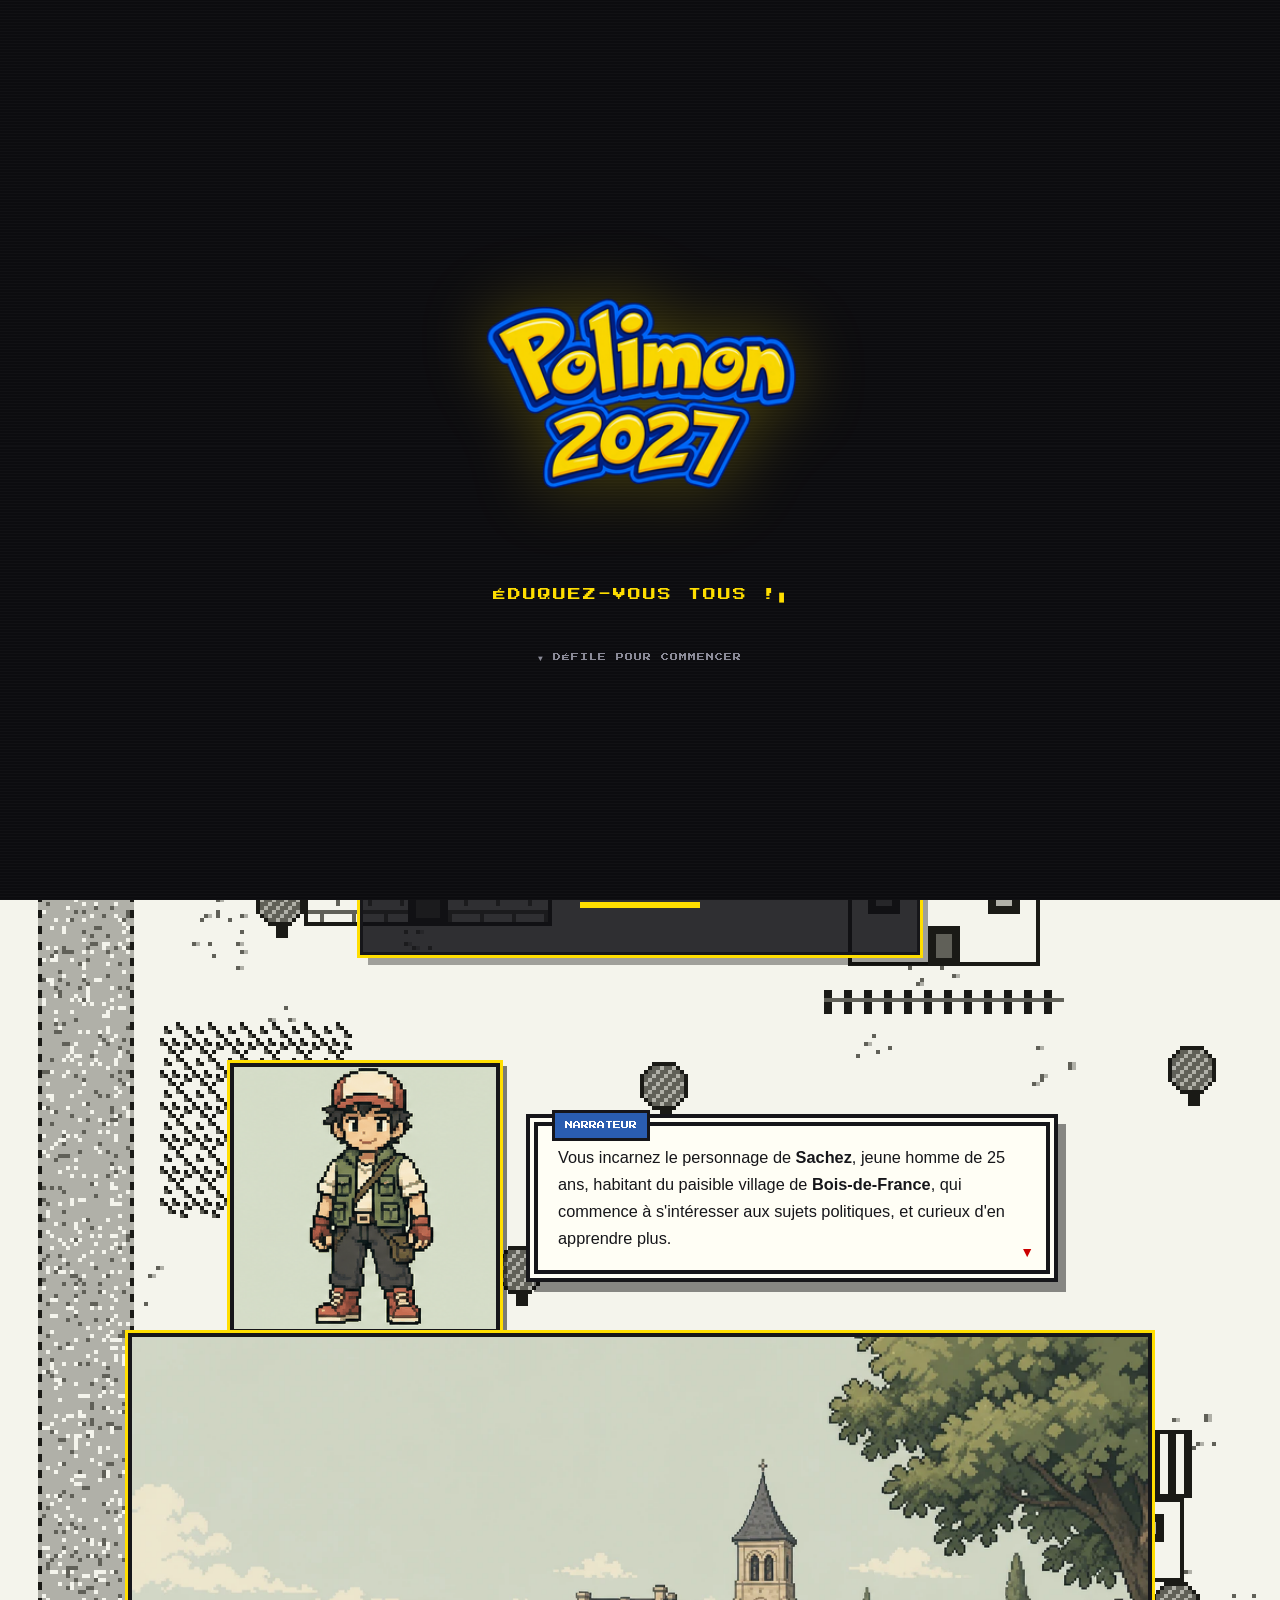
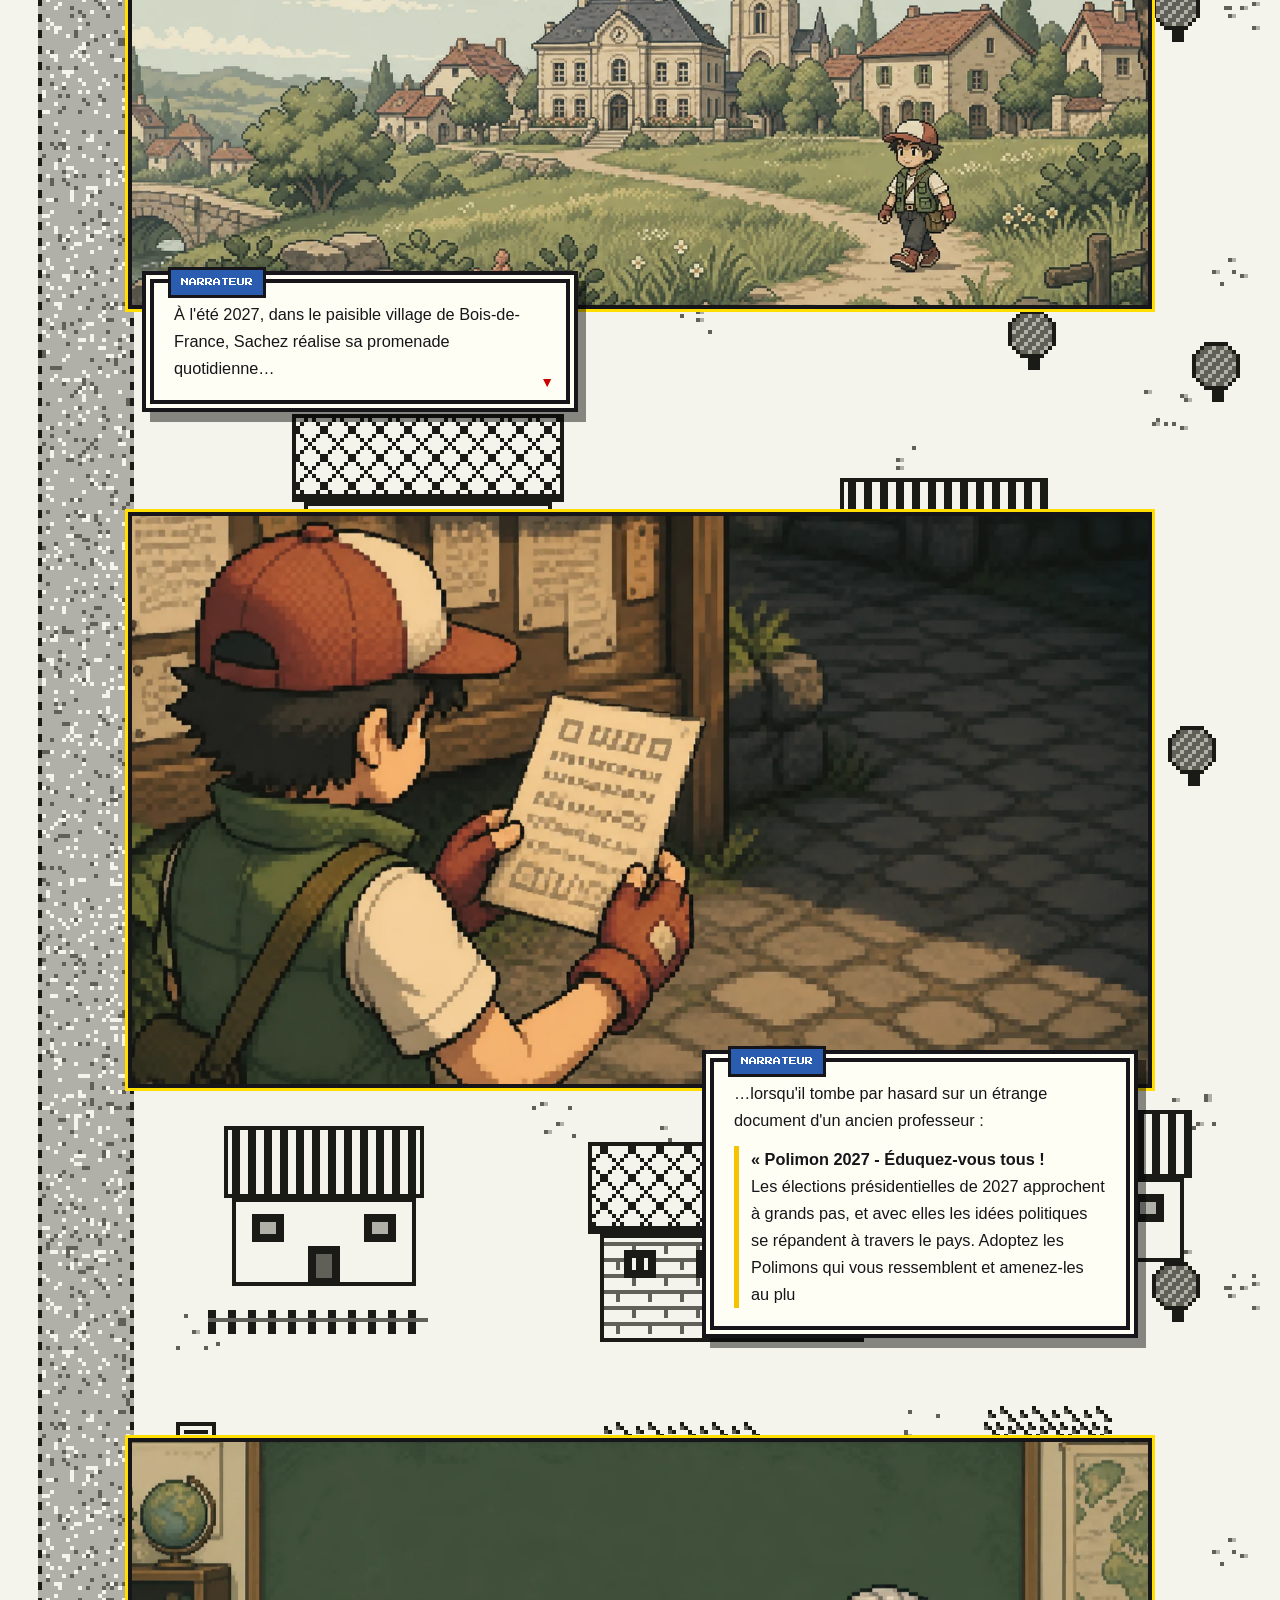
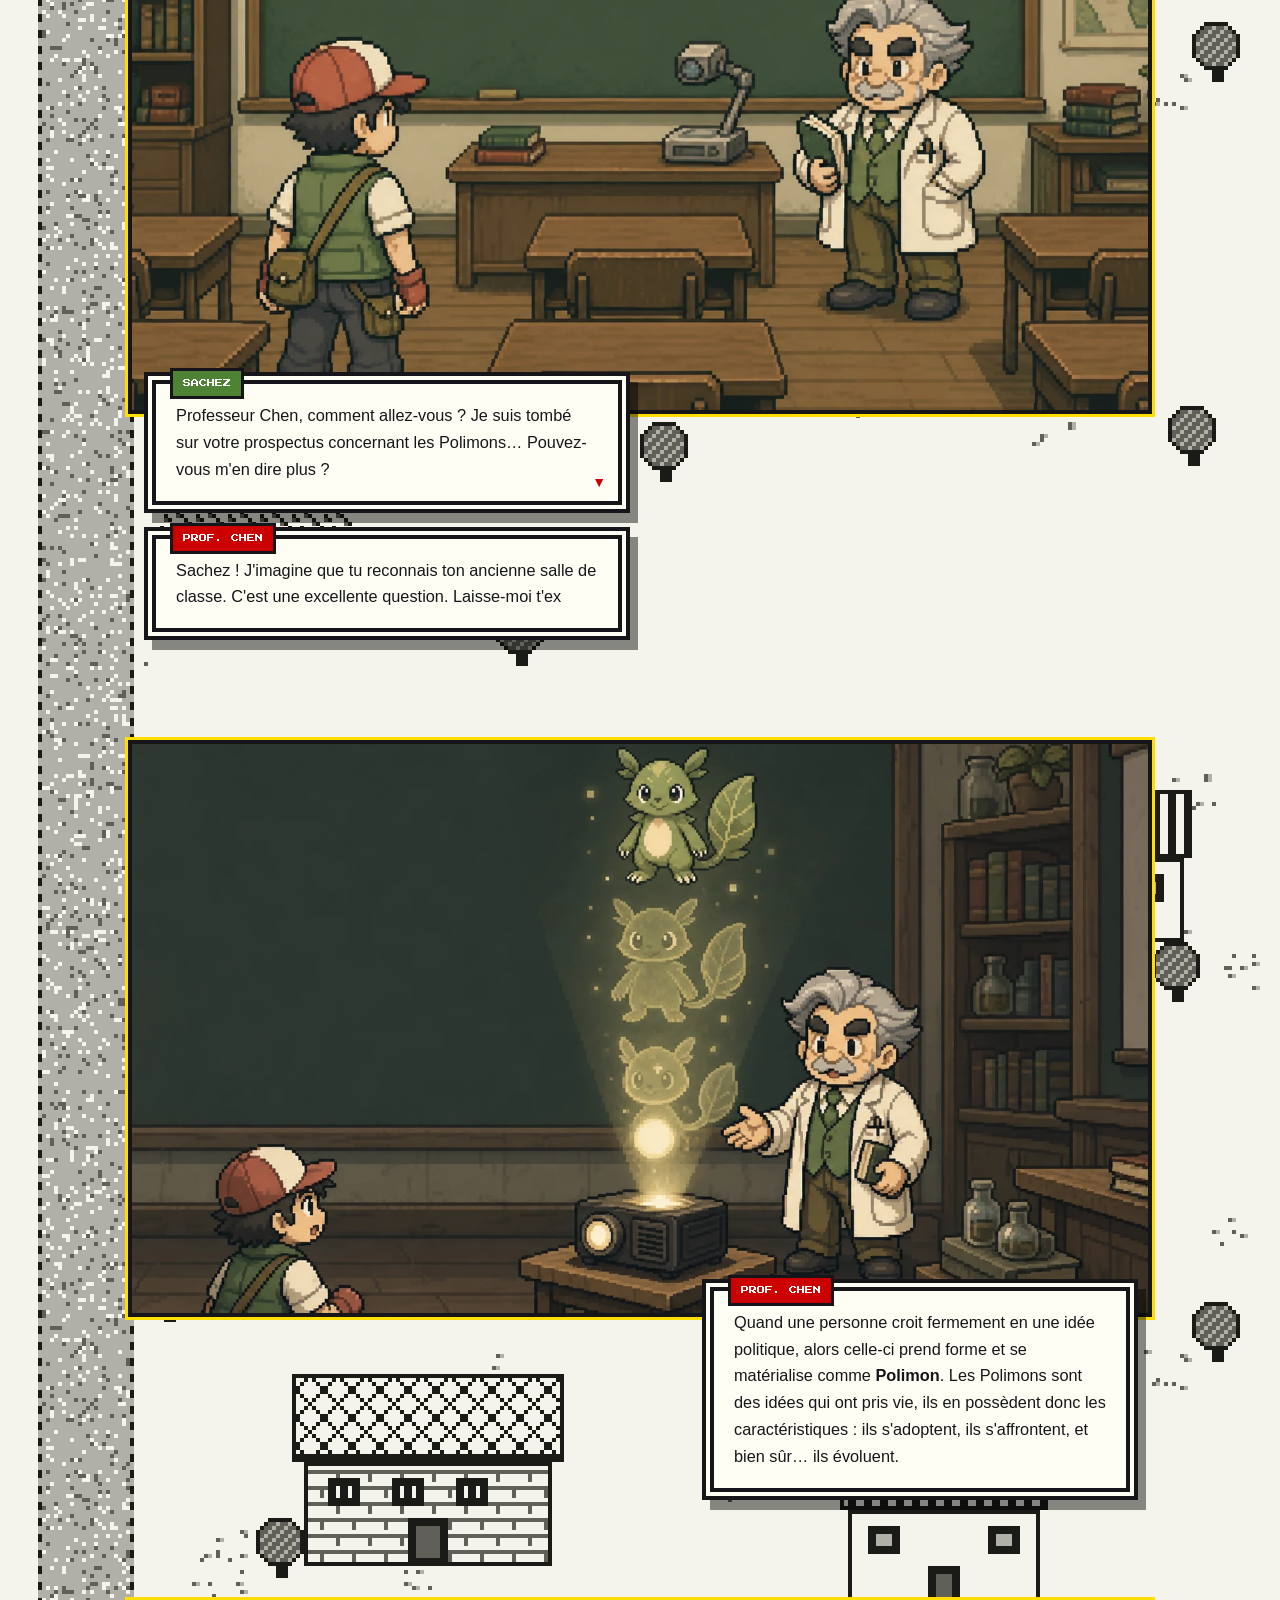
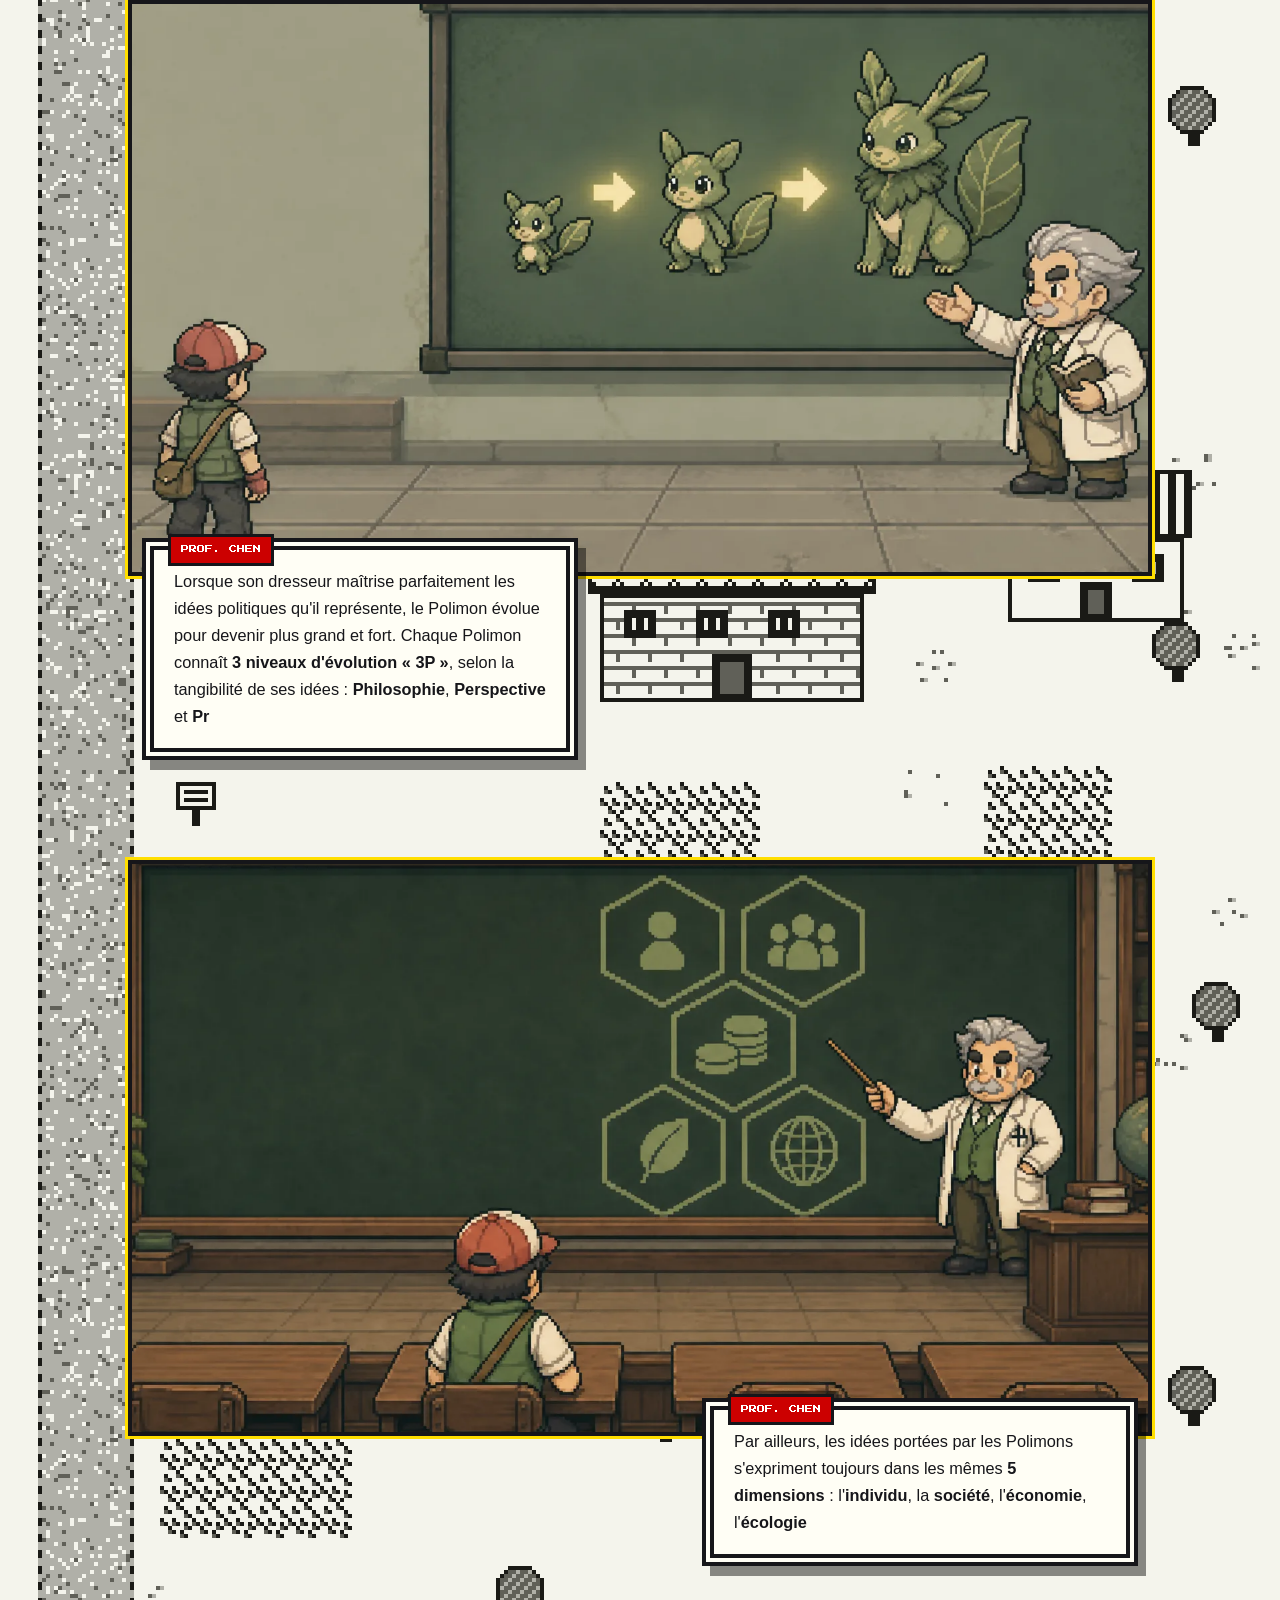
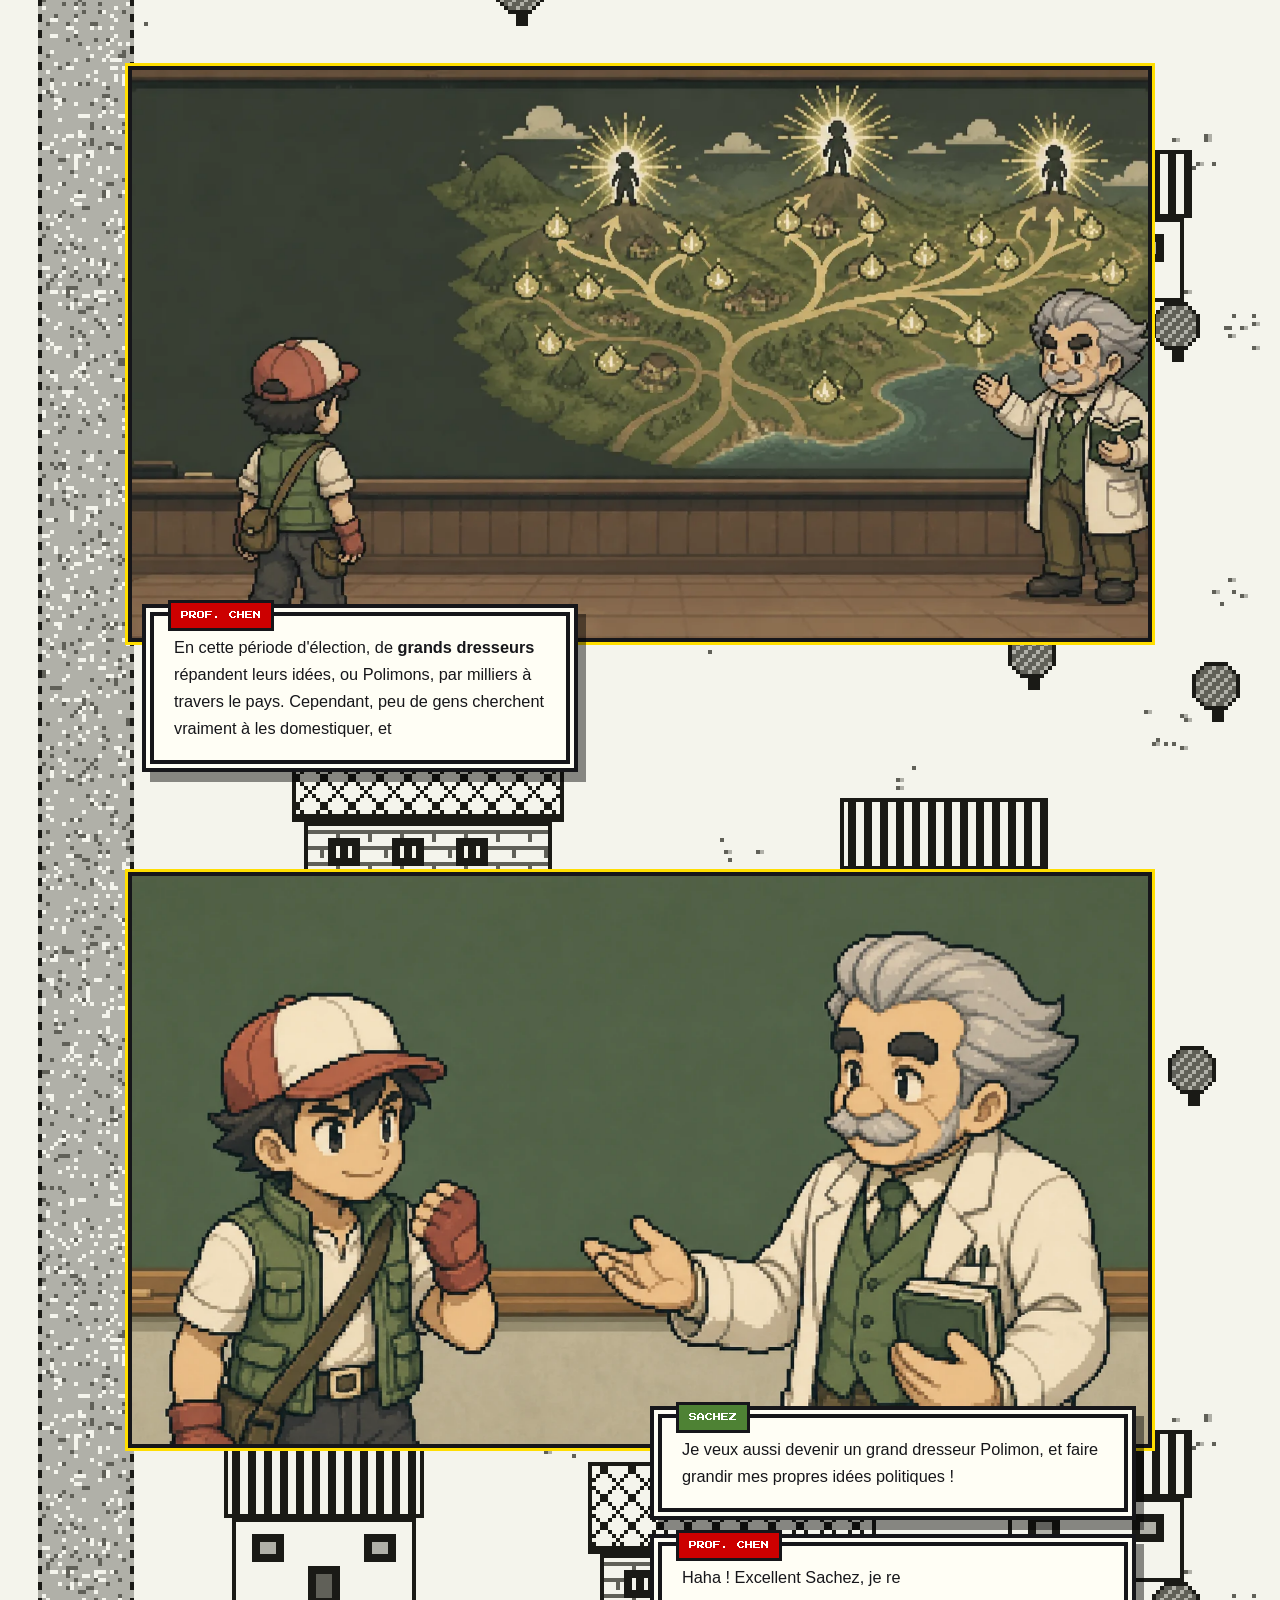
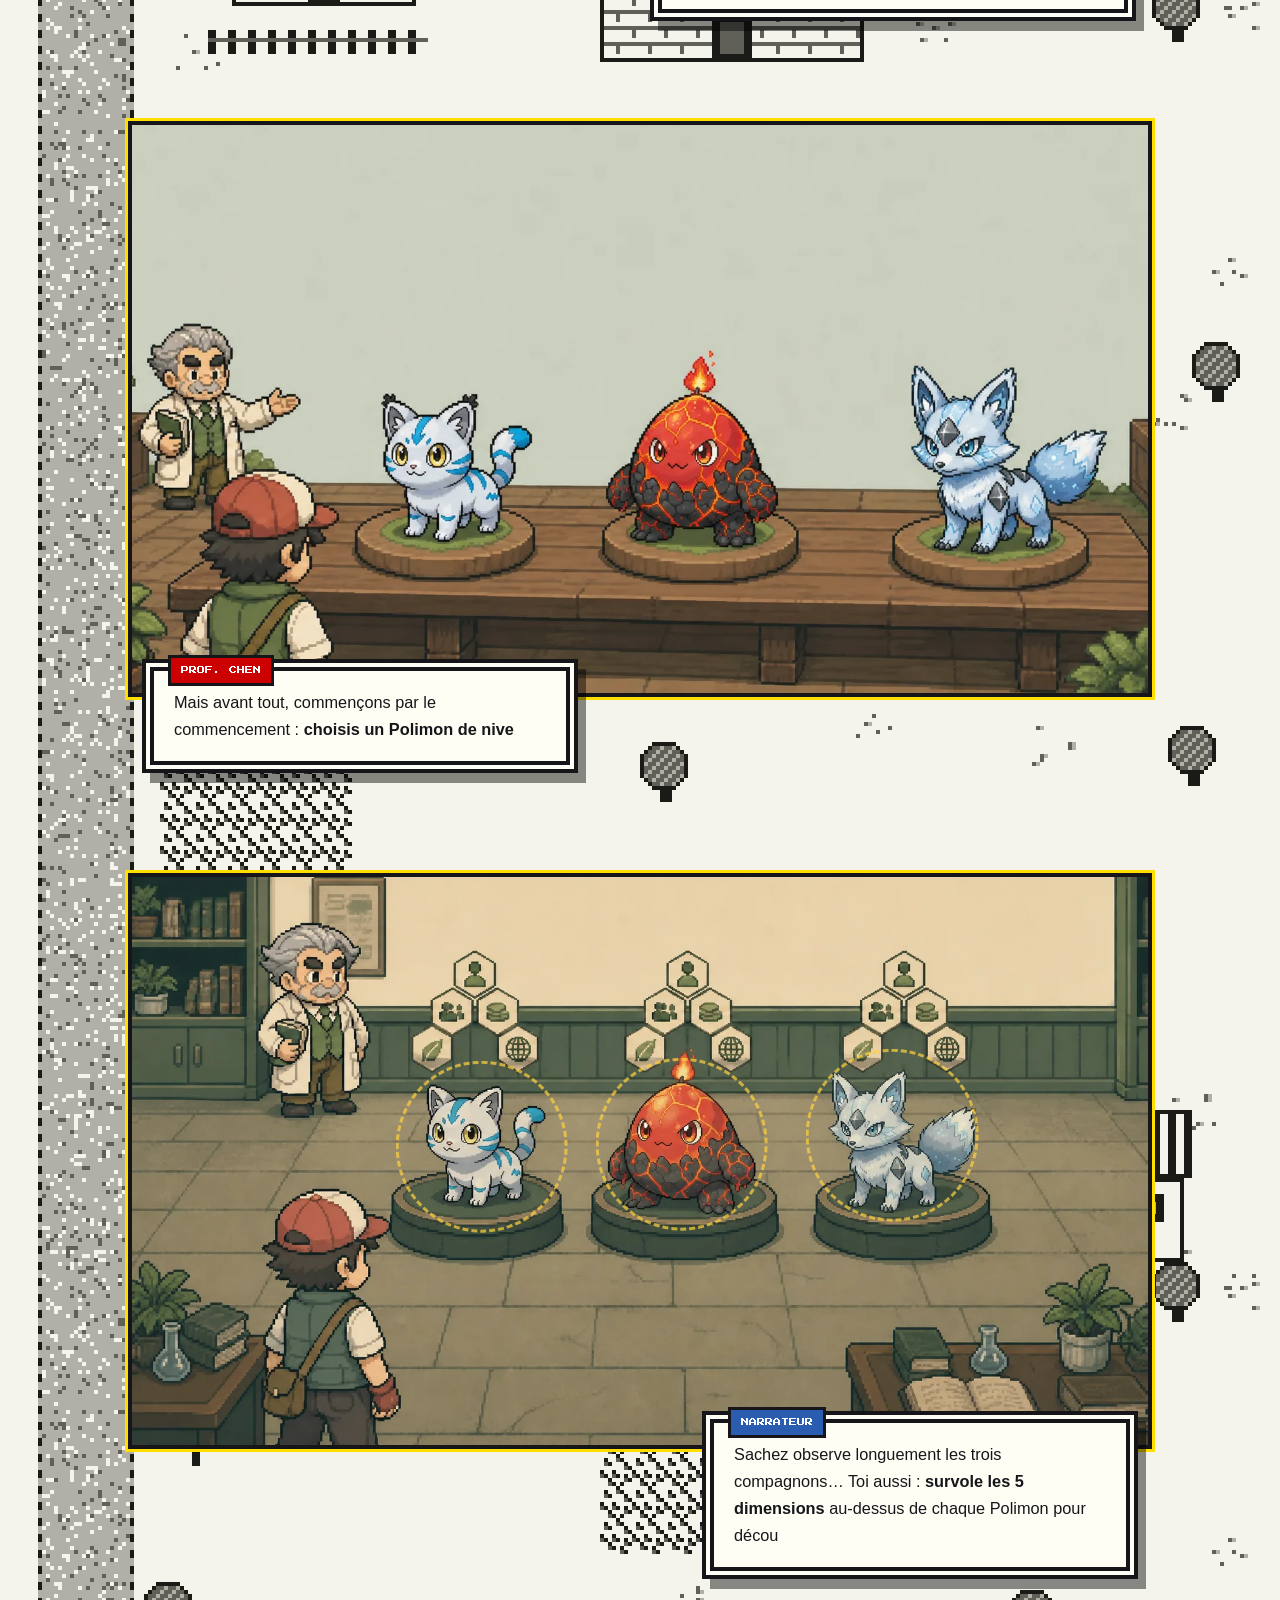
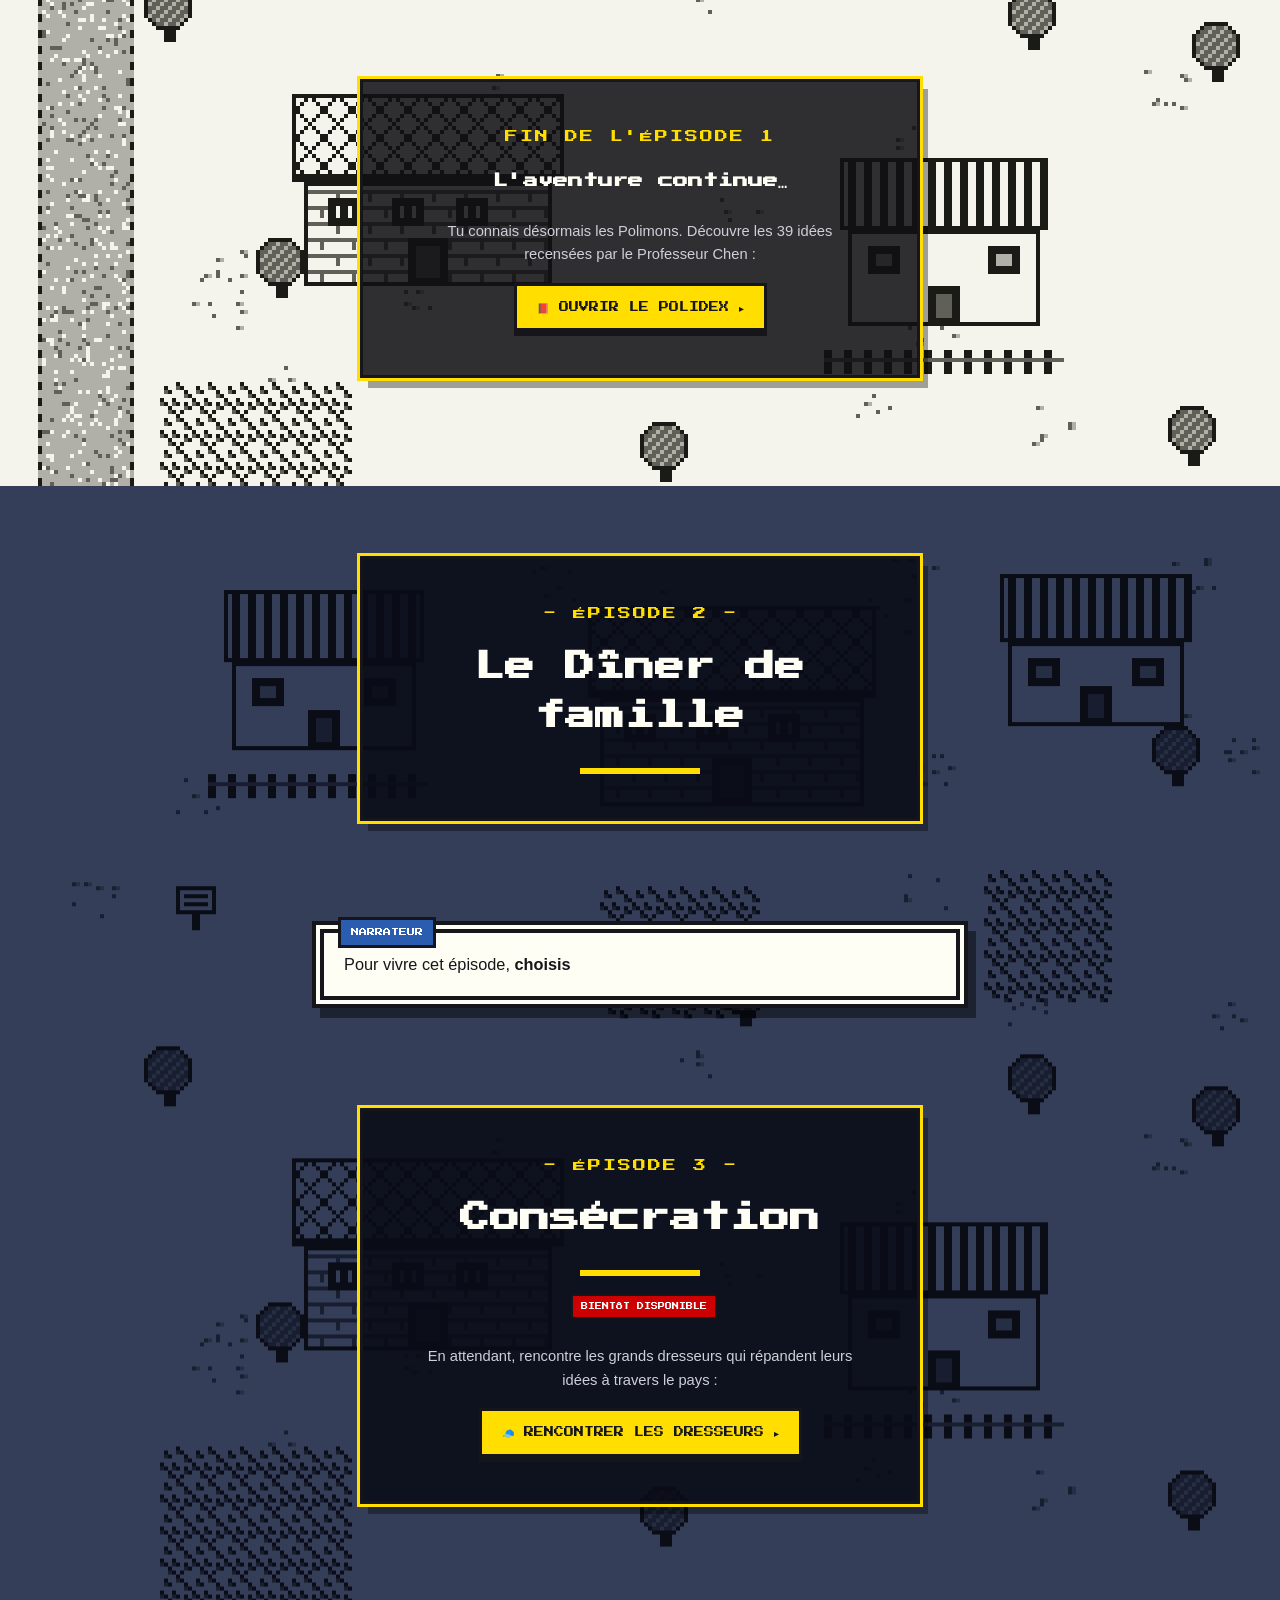
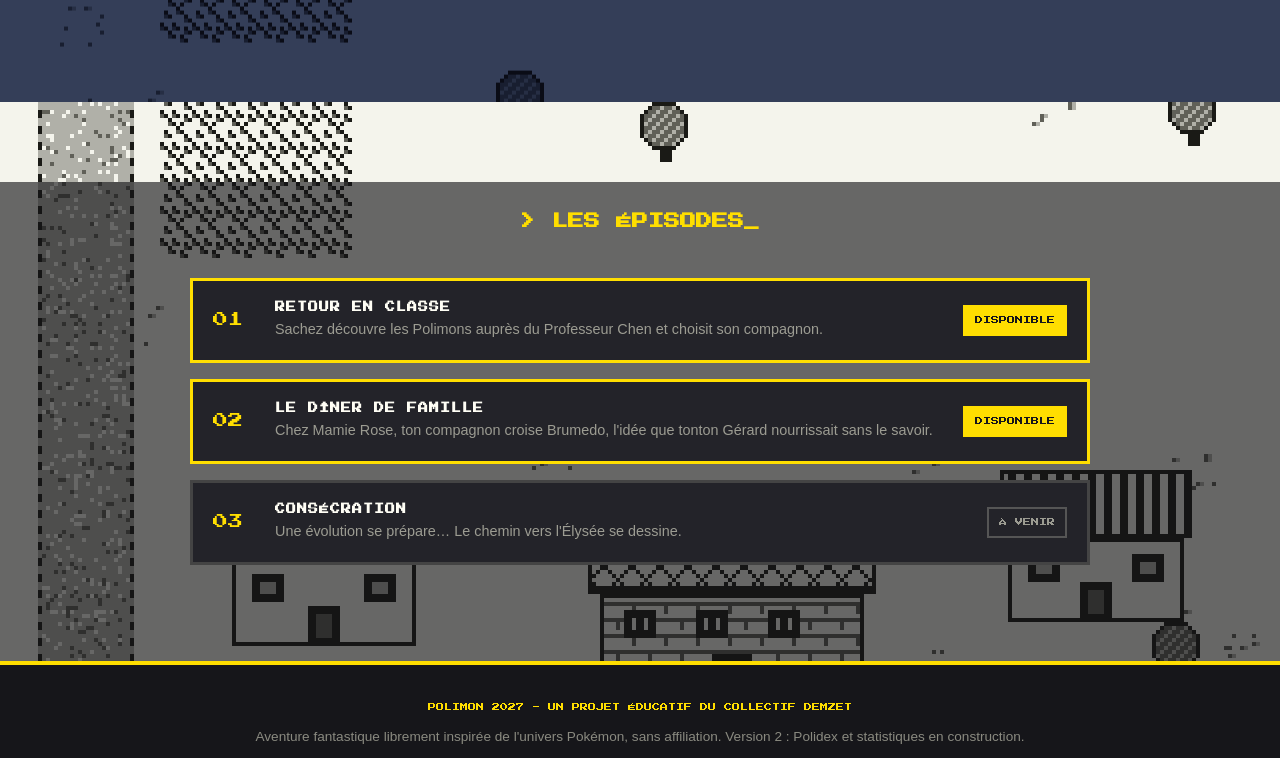
==== index.html @ 247abee3 "Add files via upload" ====
<!DOCTYPE html>
<html lang="fr">
<head>
<meta charset="UTF-8">
<meta name="viewport" content="width=device-width, initial-scale=1.0">
<title>Polimon 2027 - Éduquez-vous tous !</title>
<meta name="description" content="Polimon 2027 : un projet éducatif du collectif DemZet pour un vote éclairé aux élections présidentielles françaises de 2027, librement inspiré de l'univers Pokémon.">

<link rel="icon" type="image/png" href="images/favicon.png">
<link rel="icon" type="image/png" sizes="32x32" href="images/favicon-32.png">
<link rel="apple-touch-icon" href="images/favicon-180.png">

<meta property="og:type" content="website">
<meta property="og:url" content="https://polimon2027.fr/">
<meta property="og:title" content="Polimon 2027 - Éduquez-vous tous !">
<meta property="og:description" content="Un projet éducatif du collectif DemZet pour un vote éclairé aux élections présidentielles françaises de 2027, librement inspiré de l'univers Pokémon.">
<meta property="og:image" content="https://polimon2027.fr/images/og-image.png">
<meta property="og:image:width" content="1200">
<meta property="og:image:height" content="630">
<meta name="twitter:card" content="summary_large_image">
<meta name="twitter:title" content="Polimon 2027 - Éduquez-vous tous !">
<meta name="twitter:description" content="Un projet éducatif du collectif DemZet pour un vote éclairé aux élections présidentielles françaises de 2027, librement inspiré de l'univers Pokémon.">
<meta name="twitter:image" content="https://polimon2027.fr/images/og-image.png">

<link rel="stylesheet" href="css/style.css">
</head>
<body>

<!-- ============ INTRO CINÉMATIQUE (première visite uniquement) ============
     Écran noir → le logo apparaît → « défile pour commencer » →
     les deux rideaux s'ouvrent sur le site. Jamais rejouée ensuite. -->
<div id="intro" hidden>
  <div class="intro-panel top"></div>
  <div class="intro-panel bottom"></div>
  <!-- Sachez descend du haut de l'écran au fil du défilement -->
  <div class="intro-walk" id="introWalk" aria-hidden="true">
    <span class="intro-excl">!</span>
    <img src="images/story/sachez-marche.png" alt="">
  </div>
  <div class="intro-content" id="introContent">
    <img class="intro-logo" src="images/logo-wordmark.png" alt="Polimon 2027">
    <div class="intro-tag">ÉDUQUEZ-VOUS TOUS !<span class="cursor">▮</span></div>
    <div class="intro-hint">▼ DÉFILE POUR COMMENCER</div>
  </div>
</div>

<nav>
  <a class="brand" href="#aventure" data-nav="aventure"><img src="images/logo-wordmark.png" alt="Polimon 2027"></a>
  <div class="links">
    <a class="navlink" href="#aventure" data-nav="aventure">AVENTURE</a>
    <a class="navlink" href="#polidex" data-nav="polidex">POLIDEX</a>
    <a class="navlink" href="#combat" data-nav="combat">COMBAT</a>
    <a class="navlink" href="#dresseurs" data-nav="dresseurs">DRESSEURS</a>
  </div>
</nav>

<main>
<!-- ================= ESPACE AVENTURE ================= -->
<section id="aventure" class="space visible">

  <!-- Sachez marche sur le chemin pendant le défilement -->
  <div id="walker" aria-hidden="true"><img src="images/story/sachez-marche.png" alt=""></div>
  <!-- Le Polimon choisi suit Sachez sur le chemin -->
  <div id="follower" aria-hidden="true" hidden><img id="follower-img" src="" alt=""></div>
  <!-- Aide clavier du scrollytelling -->
  <div id="kbd-hint" aria-hidden="true"><span class="k">ESPACE</span> scène suivante</div>

  <div class="hero">
    <div class="ball" style="width:340px;height:340px;top:-120px;left:-90px;"></div>
    <div class="ball" style="width:220px;height:220px;bottom:60px;right:-60px;"></div>
    <div class="ball" style="width:120px;height:120px;top:140px;right:18%;"></div>
    <h1>POLIMON 2027</h1>
    <div class="tagline">ÉDUQUEZ-VOUS TOUS ! <span class="cursor">▮</span></div>
    <p class="intro">Polimon 2027 est un projet éducatif qui vise à accroître vos connaissances afin de vous engager dans un <b>vote éclairé</b> aux élections présidentielles françaises de 2027, à travers une aventure fantastique librement inspirée de l'univers Pokémon.</p>
    <div class="cta">
      <a class="btn" href="#aventure" onclick="scrollToStory(event)">▶ COMMENCER L'AVENTURE</a>
    </div>
    <button id="restart-btn" class="btn-restart" type="button" onclick="restartGame(this)" hidden>↺ RECOMMENCER LA PARTIE</button>
    <div class="demzet">UN PROJET DU COLLECTIF DEMZET</div>
    <div class="scrollhint">▼</div>
  </div>

  <!-- ---------- Scrollytelling : Chapitre 1 ---------- -->
  <div class="story" id="story">

    <div class="scene titlecard">
      <div class="ep">- ÉPISODE 1 -</div>
      <h3>Retour en classe</h3>
      <div class="bar"></div>
    </div>

    <div class="scene persoscene">
      <img src="images/story/sachez.png" alt="Sachez">
      <div class="pxbox dialog">
        <div class="speaker blue">NARRATEUR</div>
        <p>Vous incarnez le personnage de <b>Sachez</b>, jeune homme de 25 ans, habitant du paisible village de <b>Bois-de-France</b>, qui commence à s'intéresser aux sujets politiques, et curieux d'en apprendre plus.</p>
        <span class="arrow">▼</span>
      </div>
    </div>

    <div class="scene">
      <div class="art"><img src="images/story/ep1/01-daily-walk.webp" alt="Sachez marche sur un chemin de campagne vers le village de Bois-de-France"></div>
      <div class="pxbox dialog caption">
        <div class="speaker blue">NARRATEUR</div>
        <p>À l'été 2027, dans le paisible village de Bois-de-France, Sachez réalise sa promenade quotidienne…</p>
        <span class="arrow">▼</span>
      </div>
    </div>

    <div class="scene">
      <div class="art"><img src="images/story/ep1/02-found-flyer.webp" alt="Sachez examine un étrange prospectus près du panneau d'affichage du village"></div>
      <div class="pxbox dialog caption right">
        <div class="speaker blue">NARRATEUR</div>
        <p>…lorsqu'il tombe par hasard sur un étrange document d'un ancien professeur :</p>
        <p style="margin-top:12px;border-left:5px solid var(--jaune2);padding-left:12px;">
          <b>« Polimon 2027 - Éduquez-vous tous !</b><br>
          Les élections présidentielles de 2027 approchent à grands pas, et avec elles les idées politiques se répandent à travers le pays.
          Adoptez les Polimons qui vous ressemblent et amenez-les au plus haut de l'Élysée ! »<br>
          <i>- Professeur Chen</i></p>
        <span class="arrow">▼</span>
      </div>
    </div>

    <div class="scene">
      <div class="art"><img src="images/story/ep1/03-classroom-reunion.webp" alt="Sachez retrouve le Professeur Chen dans son ancienne salle de classe"></div>
      <div class="cap-stack">
        <div class="pxbox dialog">
          <div class="speaker green">SACHEZ</div>
          <p>Professeur Chen, comment allez-vous ? Je suis tombé sur votre prospectus concernant les Polimons… Pouvez-vous m'en dire plus ?</p>
          <span class="arrow">▼</span>
        </div>
        <div class="pxbox dialog">
          <div class="speaker">PROF. CHEN</div>
          <p>Sachez ! J'imagine que tu reconnais ton ancienne salle de classe. C'est une excellente question. Laisse-moi t'expliquer…</p>
          <span class="arrow">▼</span>
        </div>
      </div>
    </div>

    <div class="scene">
      <div class="art"><img src="images/story/ep1/04-ideas-take-form.webp" alt="Une idée prend forme et se matérialise en petit compagnon devant le Professeur Chen"></div>
      <div class="pxbox dialog caption right">
        <div class="speaker">PROF. CHEN</div>
        <p>Quand une personne croit fermement en une idée politique, alors celle-ci prend forme et se matérialise comme <b>Polimon</b>. Les Polimons sont des idées qui ont pris vie, ils en possèdent donc les caractéristiques : ils s'adoptent, ils s'affrontent, et bien sûr… ils évoluent.</p>
        <span class="arrow">▼</span>
      </div>
    </div>

    <div class="scene">
      <div class="art"><img src="images/story/ep1/05-three-levels.webp" alt="Au tableau, un compagnon grandit en trois étapes"></div>
      <div class="pxbox dialog caption">
        <div class="speaker">PROF. CHEN</div>
        <p>Lorsque son dresseur maîtrise parfaitement les idées politiques qu'il représente, le Polimon évolue pour devenir plus grand et fort. Chaque Polimon connaît <b>3 niveaux d'évolution « 3P »</b>, selon la tangibilité de ses idées : <b>Philosophie</b>, <b>Perspective</b> et <b>Programme</b>.</p>
        <span class="arrow">▼</span>
      </div>
    </div>

    <div class="scene">
      <div class="art"><img src="images/story/ep1/06-five-dimensions.webp" alt="Le Professeur Chen explique les cinq dimensions au tableau"></div>
      <div class="pxbox dialog caption right">
        <div class="speaker">PROF. CHEN</div>
        <p>Par ailleurs, les idées portées par les Polimons s'expriment toujours dans les mêmes <b>5 dimensions</b> : l'<b>individu</b>, la <b>société</b>, l'<b>économie</b>, l'<b>écologie</b> et la <b>géopolitique</b>.</p>
        <span class="arrow">▼</span>
      </div>
    </div>

    <div class="scene">
      <div class="art"><img src="images/story/ep1/07-ideas-across-country.webp" alt="Trois dresseurs lointains répandent leurs idées sur des chemins qui se ramifient à travers le pays"></div>
      <div class="pxbox dialog caption">
        <div class="speaker">PROF. CHEN</div>
        <p>En cette période d'élection, de <b>grands dresseurs</b> répandent leurs idées, ou Polimons, par milliers à travers le pays. Cependant, peu de gens cherchent vraiment à les domestiquer, et ne peuvent donc pas voter de manière éclairée…</p>
        <span class="arrow">▼</span>
      </div>
    </div>

    <div class="scene">
      <div class="art"><img src="images/story/ep1/08-sachez-resolve.webp" alt="Sachez, déterminé, annonce au Professeur Chen qu'il veut dresser ses propres idées"></div>
      <div class="cap-stack right">
        <div class="pxbox dialog">
          <div class="speaker green">SACHEZ</div>
          <p>Je veux aussi devenir un grand dresseur Polimon, et faire grandir mes propres idées politiques !</p>
          <span class="arrow">▼</span>
        </div>
        <div class="pxbox dialog">
          <div class="speaker">PROF. CHEN</div>
          <p>Haha ! Excellent Sachez, je reconnais là bien ton enthousiasme. Alors adopte les idées qui te ressemblent, maîtrise ces idées pour les faire évoluer, et amène-les au sommet de l'Élysée !</p>
          <span class="arrow">▼</span>
        </div>
      </div>
    </div>

    <div class="scene">
      <div class="art"><img src="images/story/ep1/09-choose-companion.webp" alt="Trois Polimons de niveau 1 attendent sur la table"></div>
      <div class="pxbox dialog caption">
        <div class="speaker">PROF. CHEN</div>
        <p>Mais avant tout, commençons par le commencement : <b>choisis un Polimon de niveau 1 (Philosophie) qui te correspond</b>. Un Polimon Philosophie se choisit avec le cœur, avant de se choisir avec la tête !</p>
        <span class="arrow">▼</span>
      </div>
    </div>

    <div class="scene">
      <!-- Scène interactive : les 5 dimensions se survolent directement
           dans l'image, et le compagnon se choisit d'un clic sur lui.
           Les zones sont générées par js/app.js (initChoixScene). -->
      <div class="art interactive" id="choix-art">
        <img src="images/story/ep1/10-explore-ideas.webp" alt="Les trois Polimons attendent, leurs cinq dimensions affichées au-dessus d'eux">
      </div>
      <div class="pxbox dialog caption right">
        <div class="speaker blue">NARRATEUR</div>
        <p>Sachez observe longuement les trois compagnons… Toi aussi : <b>survole les 5 dimensions</b> au-dessus de chaque Polimon pour découvrir sa philosophie, puis <b>clique sur celui qui te ressemble</b>. Choisis avec le cœur : le choix est définitif !</p>
        <span class="arrow">▼</span>
      </div>
    </div>

    <!-- Fin alternative selon le compagnon choisi -->
    <div class="scene" id="branch-scene" hidden>
      <div class="art"><img id="branch-img" src="images/story/ep1/11a-chosen-leaf.webp" alt="Sachez accueille son nouveau compagnon sous le regard du Professeur Chen"></div>
      <div id="starter-reponse" class="pxbox dialog caption">
        <div class="speaker">PROF. CHEN</div>
        <p>Excellent choix, Sachez ! Désormais, parcours le monde pour confronter ton Polimon à d'autres idées afin de le faire grandir. Rappelle-toi : <b>le combat des hommes est vil, seul le combat des idées compte !</b></p>
        <span class="arrow">▼</span>
      </div>
    </div>

    <div class="scene titlecard">
      <div class="ep">FIN DE L'ÉPISODE 1</div>
      <h3 style="font-size:15px;margin-top:22px;">L'aventure continue…</h3>
      <p class="tc-invite">Tu connais désormais les Polimons. Découvre les 39 idées recensées par le Professeur Chen :</p>
      <a class="btn tc-btn" href="#polidex">📕 OUVRIR LE POLIDEX ▸</a>
    </div>

    <!-- ---------- Épisode 2 : Le Dîner de famille ----------
         Les 7 scènes existent en 3 variantes (une par compagnon) :
         images/story/ep2/<scène>-<compagnon>.webp. Le bon fichier et les
         citations d'idées sont injectés par js/app.js (applyBranchEp2). -->
    <div id="chapitre2">
      <div class="scene titlecard tc-nuit">
        <div class="ep">- ÉPISODE 2 -</div>
        <h3>Le Dîner de famille</h3>
        <div class="bar"></div>
      </div>

      <!-- Tant qu'aucun compagnon n'est choisi, l'épisode reste verrouillé -->
      <div class="scene" id="ep2-gate">
        <div class="pxbox dialog" style="max-width:640px;margin:0 auto;">
          <div class="speaker blue">NARRATEUR</div>
          <p>Pour vivre cet épisode, <b>choisis d'abord ton compagnon</b> dans l'épisode 1 : c'est lui qui accompagne Sachez au dîner…</p>
          <span class="arrow">▼</span>
        </div>
      </div>

      <div id="ep2-scenes" hidden>

        <div class="scene">
          <div class="art"><img data-ep2="01-invitation" src="images/story/ep2/01-invitation-voltatal.webp" alt="Sachez et son compagnon arrivent de nuit devant la maison illuminée de Mamie Rose"></div>
          <div class="pxbox dialog caption">
            <div class="speaker blue">NARRATEUR</div>
            <p>Quelques jours plus tard, à la nuit tombée… Mamie Rose reçoit toute la famille pour son fameux dîner du dimanche. Sachez arrive avec <b data-ep2-name>VOLTATAL</b> trottinant à ses côtés.</p>
            <span class="arrow">▼</span>
          </div>
        </div>

        <div class="scene">
          <div class="art"><img data-ep2="02-dinner" src="images/story/ep2/02-dinner-voltatal.webp" alt="Le dîner commence autour de la soupière, tonton Gérard croise les bras"></div>
          <div class="cap-stack right">
            <div class="pxbox dialog">
              <div class="speaker green">SACHEZ</div>
              <p>La soupe de Mamie, il n'y a rien de meilleur au monde ! Par contre… tonton Gérard est là. Et avec lui, la politique n'est jamais bien loin.</p>
              <span class="arrow">▼</span>
            </div>
            <div class="pxbox dialog">
              <div class="speaker gris">TONTON GÉRARD</div>
              <p>Alors comme ça, on « dresse des idées » maintenant ? De mon temps, on écoutait l'expérience au lieu de courir après la nouveauté. Enfin… chacun ses lubies.</p>
              <span class="arrow">▼</span>
            </div>
          </div>
        </div>

        <div class="scene">
          <div class="art"><img data-ep2="03-brumedo-appears" src="images/story/ep2/03-brumedo-appears-voltatal.webp" alt="Brumedo, Polimon de brume, se déploie au-dessus de la soupière fumante"></div>
          <div class="cap-stack">
            <div class="pxbox dialog">
              <div class="speaker blue">NARRATEUR</div>
              <p>Soudain, la vapeur de la soupière s'épaissit, tourbillonne… et prend forme ! Un Polimon de brume déploie ses ailes au-dessus de la table : <b>BRUMEDO</b>. Sans le savoir, Gérard nourrissait cette idée depuis des années.</p>
              <span class="arrow">▼</span>
            </div>
            <div class="pxbox dialog">
              <div class="speaker gris">TONTON GÉRARD</div>
              <p>Nom d'une pipe… Il me ressemble, ce petit ! C'est donc ça, un Polimon ?</p>
              <span class="arrow">▼</span>
            </div>
            <div class="pxbox dialog">
              <div class="speaker green">SACHEZ</div>
              <p>Eh oui, tonton : tout le monde porte des idées en lui. Voyons ce que la tienne a dans le ventre : <b>le combat des idées peut commencer !</b></p>
              <span class="arrow">▼</span>
            </div>
          </div>
        </div>

        <div class="scene">
          <div class="art"><img data-ep2="04-individual-society" src="images/story/ep2/04-individual-society-voltatal.webp" alt="Premier échange d'idées entre les deux Polimons au-dessus de la table"></div>
          <div class="cap-stack right">
            <div class="pxbox dialog">
              <div class="speaker blue">NARRATEUR</div>
              <p>Premier échange : <b>l'individu</b> et <b>la société</b>. Les deux Polimons se jaugent, et les idées fusent au-dessus de la nappe.</p>
              <span class="arrow">▼</span>
            </div>
            <div class="pxbox dialog">
              <div class="speaker gris">BRUMEDO</div>
              <p>👤 <i data-eq="foe:individu"></i><br><br>👥 <i data-eq="foe:societe"></i></p>
              <span class="arrow">▼</span>
            </div>
            <div class="pxbox dialog">
              <div class="speaker green" data-ep2-name>VOLTATAL</div>
              <p>👤 <i data-eq="ally:individu"></i><br><br>👥 <i data-eq="ally:societe"></i></p>
              <span class="arrow">▼</span>
            </div>
          </div>
        </div>

        <div class="scene">
          <div class="art"><img data-ep2="05-economy-ecology" src="images/story/ep2/05-economy-ecology-voltatal.webp" alt="Deuxième échange d'idées, plus intense, sous la lampe de la salle à manger"></div>
          <div class="cap-stack">
            <div class="pxbox dialog">
              <div class="speaker blue">NARRATEUR</div>
              <p>Deuxième service : <b>l'économie</b> et <b>l'écologie</b>. Mamie Rose ressert la soupe sans quitter les Polimons des yeux.</p>
              <span class="arrow">▼</span>
            </div>
            <div class="pxbox dialog">
              <div class="speaker gris">BRUMEDO</div>
              <p>💶 <i data-eq="foe:economie"></i><br><br>🌱 <i data-eq="foe:ecologie"></i></p>
              <span class="arrow">▼</span>
            </div>
            <div class="pxbox dialog">
              <div class="speaker green" data-ep2-name>VOLTATAL</div>
              <p>💶 <i data-eq="ally:economie"></i><br><br>🌱 <i data-eq="ally:ecologie"></i></p>
              <span class="arrow">▼</span>
            </div>
          </div>
        </div>

        <div class="scene">
          <div class="art"><img data-ep2="06-listening-turn" src="images/story/ep2/06-listening-turn-voltatal.webp" alt="La tension retombe, Gérard écoute enfin, la brume se calme au-dessus de la soupière"></div>
          <div class="cap-stack right">
            <div class="pxbox dialog">
              <div class="speaker blue">NARRATEUR</div>
              <p>Les idées se sont affrontées, pas les personnes. La brume retombe doucement sur la soupière et, pour la première fois de la soirée… Gérard écoute.</p>
              <span class="arrow">▼</span>
            </div>
            <div class="pxbox dialog">
              <div class="speaker gris">TONTON GÉRARD</div>
              <p>Hm. On n'est toujours pas d'accord, gamin. Mais ton Polimon tient debout… et le mien aussi, pas vrai ?</p>
              <span class="arrow">▼</span>
            </div>
            <div class="pxbox dialog">
              <div class="speaker green">SACHEZ</div>
              <p>C'est tout ce qui compte, tonton : <b>le combat des hommes est vil, seul le combat des idées compte !</b></p>
              <span class="arrow">▼</span>
            </div>
          </div>
        </div>

        <div class="scene">
          <div class="art"><img data-ep2="07-dessert" src="images/story/ep2/07-dessert-voltatal.webp" alt="La famille partage la tarte de Mamie Rose, les deux Polimons installés à table"></div>
          <div class="cap-stack">
            <div class="pxbox dialog">
              <div class="speaker blue">NARRATEUR</div>
              <p>Autour de la tarte de Mamie Rose, on ressert une part, et une idée. Brumedo picore les miettes ; sur la chaise voisine, <b data-ep2-name>VOLTATAL</b> scintille d'une lueur nouvelle… comme s'il avait grandi ce soir.</p>
              <span class="arrow">▼</span>
            </div>
            <div class="pxbox dialog">
              <div class="speaker rose">MAMIE ROSE</div>
              <p>Reviens vite, mon grand ! Et ramène ton petit ami étincelant : lui au moins, il mange moins que ton oncle.</p>
              <span class="arrow">▼</span>
            </div>
          </div>
        </div>

        <div class="scene titlecard tc-nuit">
          <div class="ep">FIN DE L'ÉPISODE 2</div>
          <h3 style="font-size:15px;margin-top:22px;">Une évolution se prépare…</h3>
          <p class="tc-invite">Ton compagnon a des idées à défendre. Confronte-les à celles des autres Polimons :</p>
          <a class="btn tc-btn" href="#combat">⚔️ ESSAYER LE MODE COMBAT ▸</a>
        </div>

      </div>

      <!-- Épisode 3 : teaser -->
      <div class="scene titlecard tc-nuit">
        <div class="ep">- ÉPISODE 3 -</div>
        <h3>Consécration</h3>
        <div class="bar"></div>
        <div class="wip" style="margin-top:18px;">BIENTÔT DISPONIBLE</div>
        <p class="tc-invite">En attendant, rencontre les grands dresseurs qui répandent leurs idées à travers le pays :</p>
        <a class="btn tc-btn" href="#dresseurs">🧢 RENCONTRER LES DRESSEURS ▸</a>
      </div>
    </div>
  </div>

  <div class="chapters">
    <h2>&gt; LES ÉPISODES_</h2>
    <div id="chapter-list"><!-- rempli automatiquement depuis data/polimons.js --></div>
  </div>
</section>

<!-- ================= ESPACE POLIDEX ================= -->
<section id="polidex" class="space">
  <div class="dex-wrap">
    <div class="space-header">
      <h2>📕 POLIDEX</h2>
      <p>Explore les Polimons et découvre leurs <b>évolutions</b> en remportant des <a href="#combat" style="color:var(--jaune)">combats d'idées</a>.</p>
    </div>
    <div class="dex-controls">
      <input type="text" id="dex-search" placeholder="RECHERCHER…" oninput="renderDex()">
      <select id="dex-level" onchange="renderDex()">
        <option value="0">TOUS NIVEAUX</option>
        <option value="1">NIV.1 PHILOSOPHIE</option>
        <option value="2">NIV.2 PERSPECTIVE</option>
        <option value="3">NIV.3 PROGRAMME</option>
      </select>
      <select id="dex-element" onchange="renderDex()"><option value="">TOUS ÉLÉMENTS</option></select>
    </div>
    <!-- Carrousel : toutes les cartes côte à côte, défilement horizontal fluide -->
    <div class="dex-rail-wrap">
      <button class="dex-arrow prev" onclick="railScroll(-1)" aria-label="Cartes précédentes">◀</button>
      <div class="dex-rail" id="dex-rail" tabindex="0" aria-label="Galerie des cartes Polimon"></div>
      <button class="dex-arrow next" onclick="railScroll(1)" aria-label="Cartes suivantes">▶</button>
    </div>
    <div class="dex-count" id="dex-count"></div>
  </div>
</section>

<!-- ================= ESPACE COMBAT ================= -->
<section id="combat" class="space">
  <div class="combat-wrap">
    <!-- Sur grand écran : la sélection vit dans une colonne à gauche
         (elle reste visible sans scroller), la console à droite. -->
    <div class="combat-flex">
    <div class="combat-side" id="combat-side">
    <div class="space-header">
      <h2>⚔️ ESPACE COMBAT</h2>
      <p>Choisis ton <b>dresseur</b> et ton adversaire, puis affronte-les dans le combat des <b>idées</b>.</p>
    </div>

    <!-- Sélection façon jeu vidéo : les dresseurs défilent -->
    <div class="pick-panels">
      <div class="pick-panel" id="panelA">
        <div class="pick-title">👤 TON DRESSEUR</div>
        <div class="pick-rail" id="railA"></div>
        <div class="pick-name" id="pickNameA"></div>
      </div>
      <div class="pick-vs">VS</div>
      <div class="pick-panel foe" id="panelB">
        <div class="pick-title">🎯 TON ADVERSAIRE</div>
        <div class="pick-rail" id="railB"></div>
        <div class="pick-name" id="pickNameB"></div>
      </div>
    </div>
    <div class="fight-cta"><button class="btn" id="btn-fight" onclick="startCombat()">⚔ LANCER LE COMBAT</button></div>
    </div><!-- /combat-side -->

    <div class="combat-main">
    <!-- La console : le combat se joue DANS une grosse Game Boy -->
    <div class="gameboy">
      <div class="gb-top">
        <span class="gb-line"></span>
        <span class="gb-notch">POLIMON BOY<i>TM</i></span>
        <span class="gb-line"></span>
      </div>
      <div class="gb-bezel">
        <div class="gb-power"><i></i> BATTERY</div>
        <div class="gb-screen">
          <!-- Scène de combat façon Game Boy -->
          <div class="battle" id="battle">
            <div class="plate plate-foe" id="plateB"></div>
            <div class="spr-slot foe" id="sprB"></div>
            <div class="trainer-slot t-foe" id="trFoe"></div>
            <div class="trainer-slot t-ally" id="trAlly"></div>
            <div class="spr-slot ally" id="sprA"></div>
            <div class="plate plate-ally" id="plateA"></div>
            <div class="battle-msg" id="battle-msg"></div>
            <!-- bulles BD des idées + Poliball de capture -->
            <div class="bd-bubble foe" id="bubbleFoe" hidden></div>
            <div class="bd-bubble ally" id="bubbleAlly" hidden></div>
            <div class="pokeball" id="pokeball" hidden></div>
          </div>
          <div class="compare" id="compare"></div>
        </div>
        <div class="gb-brand">Polimon <span>GAME BOY</span></div>
      </div>
      <div class="gb-controls" aria-hidden="true">
        <div class="gb-dpad"><span class="dp h"></span><span class="dp v"></span><span class="dp-c"></span></div>
        <div class="gb-ab">
          <span class="gb-btn">B</span>
          <span class="gb-btn">A</span>
        </div>
      </div>
      <div class="gb-ss" aria-hidden="true">
        <span><i></i>SELECT</span>
        <span><i></i>START</span>
      </div>
      <div class="gb-speaker" aria-hidden="true">
        <i></i><i></i><i></i><i></i><i></i><i></i>
      </div>
    </div>
    </div><!-- /combat-main -->
    </div><!-- /combat-flex -->
  </div>
</section>

<!-- ================= ESPACE DRESSEURS ================= -->
<section id="dresseurs" class="space">
  <div class="dex-wrap">
    <div class="space-header">
      <h2>🧢 LES DRESSEURS</h2>
      <p>Fais connaissance avec les <b>grands dresseurs</b> qui répandent leurs Polimons à travers le pays.</p>
    </div>
    <div class="trainer-grid" id="trainer-grid"><!-- rempli automatiquement depuis data/polimons.js --></div>
  </div>
</section>
</main>

<!-- cinématique d'avant-combat : les deux dresseurs face à face,
     puis choix du niveau du combat -->
<div id="vs-overlay" hidden>
  <div class="vs-half vs-left">
    <img id="vsImgA" alt="">
    <div class="vs-name"><b id="vsNameA"></b><span id="vsPartiA"></span></div>
  </div>
  <div class="vs-half vs-right">
    <img id="vsImgB" alt="">
    <div class="vs-name"><b id="vsNameB"></b><span id="vsPartiB"></span></div>
  </div>
  <div class="vs-flash" aria-hidden="true">VS</div>
  <div class="vs-levels">
    <div class="vs-q">CHOISIS LE NIVEAU DU COMBAT</div>
    <div class="vs-btns" id="vsBtns"></div>
    <button class="btn ghost vs-back" onclick="closeVs()">◀ RETOUR</button>
  </div>
</div>

<!-- écran de détail (fiche Polimon / carte dresseur) -->
<div id="fiche-overlay">
  <div class="screen-bar">
    <button class="btn small" onclick="closeFiche()">◀ RETOUR</button>
    <span id="screen-label" class="screen-label">CARTE</span>
  </div>
  <div class="fiche">
    <div id="fiche-content"></div>
  </div>
</div>

<footer>
  <div class="px">POLIMON 2027 - UN PROJET ÉDUCATIF DU COLLECTIF DEMZET</div>
  <p>Aventure fantastique librement inspirée de l'univers Pokémon, sans affiliation. Version 2 : Polidex et statistiques en construction.</p>
</footer>

<!-- 1) Les données (le contenu que tu modifies) -->
<script src="data/polimons.js"></script>
<!-- 2) La logique du site (à ne pas modifier en temps normal) -->
<script src="js/app.js"></script>
</body>
</html>
---- css/style.css ----
/* ============================================================
   POLIMON 2027 - STYLES
   Apparence du site (couleurs, polices, mise en page).
   Le contenu, lui, se modifie dans data/polimons.js
   ============================================================ */
@font-face{
  font-family:'Press Start 2P';
  src:url(../fonts/press-start-2p-latin.woff2) format('woff2');
  unicode-range:U+0000-00FF;
  font-display:swap;
}
@font-face{
  font-family:'Press Start 2P';
  src:url(../fonts/press-start-2p-latin-ext.woff2) format('woff2');
  unicode-range:U+0100-024F,U+1E00-1EFF,U+2019;
  font-display:swap;
}
:root{
  --jaune:#ffde00; --jaune2:#f5c400; --or:#b3a125;
  --noir:#16161a; --noir2:#232329; --blanc:#fffef5;
  --bleu:#2a5db0; --rouge:#cc0000; --vert:#4e8234;
  --px:4px;
}
*{margin:0;padding:0;box-sizing:border-box;}
html{scroll-behavior:smooth;}
body{
  background:var(--noir);
  color:var(--blanc);
  font-family:"Segoe UI",Roboto,Helvetica,Arial,sans-serif;
  line-height:1.65;
  image-rendering:auto;
}
.pixel, h1,h2,h3, .btn, nav a, .tag, .lvl-btn, .code-badge{
  font-family:'Press Start 2P',monospace;
}
img.sprite{image-rendering:pixelated;}
canvas.gen{image-rendering:pixelated;}

/* ============ scanline / grain overlay ============ */
body::after{
  content:""; position:fixed; inset:0; pointer-events:none; z-index:9000;
  background:repeating-linear-gradient(0deg, rgba(0,0,0,.12) 0 1px, transparent 1px 3px);
  opacity:.35;
}

/* ============ NAV ============ */
nav{
  position:fixed; top:0; left:0; right:0; z-index:1000;
  background:var(--noir); border-bottom:var(--px) solid var(--jaune);
  display:flex; align-items:center; gap:14px; padding:10px 16px;
  flex-wrap:wrap;
}
nav .brand{display:flex;align-items:center;gap:10px;text-decoration:none;color:var(--jaune);}
nav .brand img{height:44px;width:auto;display:block;}
nav .links{display:flex;gap:8px;margin-left:auto;flex-wrap:wrap;}
nav a.navlink{
  color:var(--blanc); text-decoration:none; font-size:9px; padding:9px 12px;
  border:3px solid transparent;
}
nav a.navlink:hover{border-color:var(--jaune);color:var(--jaune);}
nav a.navlink.active{background:var(--jaune);color:var(--noir);border-color:var(--jaune);}

main{padding-top:62px;}
section.space{display:none;}
section.space.visible{display:block;}

/* ============ pixel frames & dialog ============ */
.pxbox{
  background:var(--blanc); color:var(--noir);
  border:var(--px) solid var(--noir);
  box-shadow:0 0 0 var(--px) var(--blanc), 0 0 0 calc(var(--px)*2) var(--noir), 8px 10px 0 calc(var(--px)*2) rgba(0,0,0,.45);
  padding:18px 20px;
}
.dialog{position:relative;}
.dialog .speaker{
  position:absolute; top:-16px; left:14px; background:var(--rouge); color:#fff;
  font-family:'Press Start 2P',monospace; font-size:8px; padding:6px 10px;
  border:3px solid var(--noir);
}
.dialog .speaker.blue{background:var(--bleu);}
.dialog .speaker.green{background:var(--vert);}
.dialog p{font-size:1.02rem;}
.dialog .arrow{
  position:absolute; right:12px; bottom:6px; color:var(--rouge); font-size:14px;
  animation:blink 1s steps(2) infinite;
}
@keyframes blink{50%{opacity:0;}}

.btn{
  display:inline-block; cursor:pointer; text-decoration:none; text-align:center;
  background:var(--jaune); color:var(--noir); border:3px solid var(--noir);
  box-shadow:0 5px 0 var(--noir); padding:13px 20px; font-size:10px;
  transition:transform .06s, box-shadow .06s;
}
.btn:hover{transform:translateY(2px);box-shadow:0 3px 0 var(--noir);}
.btn:active{transform:translateY(5px);box-shadow:0 0 0 var(--noir);}
.btn.ghost{background:var(--noir2);color:var(--jaune);border-color:var(--jaune);box-shadow:0 5px 0 var(--or);}
.btn.small{padding:9px 12px;font-size:8px;}

/* ============ HERO ============ */
.hero{
  min-height:calc(100vh - 62px);
  display:flex; flex-direction:column; align-items:center; justify-content:center;
  text-align:center; padding:40px 20px 70px; position:relative; overflow:hidden;
  background:
    radial-gradient(circle at 50% 120%, rgba(255,222,0,.22), transparent 55%),
    repeating-linear-gradient(45deg, rgba(255,255,255,.02) 0 24px, transparent 24px 48px),
    var(--noir);
}
.hero .ball{position:absolute;border:3px solid rgba(255,222,0,.14);border-radius:50%;}
.hero img.logo{width:150px;margin-bottom:26px;filter:drop-shadow(0 6px 0 rgba(0,0,0,.5));}
.hero h1{
  color:var(--jaune); font-size:clamp(26px,6vw,54px); line-height:1.25;
  text-shadow:4px 4px 0 var(--bleu), 8px 8px 0 rgba(0,0,0,.6);
}
.hero .tagline{
  font-family:'Press Start 2P',monospace; font-size:clamp(10px,2.2vw,15px);
  color:var(--blanc); margin:22px 0 8px; letter-spacing:1px;
}
.hero .tagline .cursor{animation:blink 1s steps(2) infinite;color:var(--jaune);}
.hero .intro{max-width:680px;margin:24px auto 30px;color:#cfcfc6;font-size:1.05rem;}
.hero .cta{display:flex;gap:16px;flex-wrap:wrap;justify-content:center;}
.hero .demzet{margin-top:38px;font-size:8px;color:#8a8a80;font-family:'Press Start 2P',monospace;}
.hero .scrollhint{position:absolute;bottom:16px;left:50%;transform:translateX(-50%);color:var(--jaune);font-size:11px;font-family:'Press Start 2P',monospace;animation:hop 1.4s ease-in-out infinite;}
@keyframes hop{0%,100%{transform:translate(-50%,0);}50%{transform:translate(-50%,8px);}}

/* ============ 3 espaces cards ============ */
.spaces{max-width:1050px;margin:0 auto;padding:70px 20px;}
.spaces h2, .chapters h2{color:var(--jaune);font-size:16px;text-align:center;margin-bottom:44px;}
.spaces .grid{display:grid;grid-template-columns:repeat(auto-fit,minmax(260px,1fr));gap:34px;}
.space-card{background:var(--noir2);border:3px solid var(--jaune);padding:26px 22px;text-align:center;cursor:pointer;transition:transform .1s;}
.space-card:hover{transform:translateY(-4px);}
.space-card .ico{font-size:40px;}
.space-card h3{color:var(--jaune);font-size:11px;margin:16px 0 12px;}
.space-card p{color:#cfcfc6;font-size:.95rem;}

/* ============ SCROLLYTELLING ============ */
.story{max-width:1060px;margin:0 auto;padding:30px 18px 80px;}
.scene{
  margin:0 auto 12vh; opacity:0; transform:translateY(46px);
  transition:opacity .8s ease, transform .8s ease;
}
.scene.on{opacity:1;transform:none;}
.scene .art{position:relative;border:var(--px) solid var(--noir);box-shadow:0 0 0 3px var(--jaune);}
.scene .art img{display:block;width:100%;}
.scene .caption{max-width:420px;margin:-30px 0 0 22px;position:relative;z-index:5;}
.scene .caption.right{margin:-30px 22px 0 auto;}
.titlecard{text-align:center;padding:9vh 0;}
.titlecard .ep{color:var(--jaune);font-size:13px;letter-spacing:2px;font-family:'Press Start 2P',monospace;}
.titlecard h3{color:var(--blanc);font-size:clamp(18px,4.5vw,30px);margin-top:18px;font-family:'Press Start 2P',monospace;}
.titlecard .bar{width:120px;height:6px;background:var(--jaune);margin:26px auto 0;}
.duo{display:grid;grid-template-columns:1fr 1.5fr;gap:30px;align-items:center;}
.duo .chars{display:flex;justify-content:center;align-items:flex-end;gap:10px;}
.duo .chars img{max-height:300px;filter:drop-shadow(4px 6px 0 rgba(0,0,0,.5));}
.duo .bubbles{display:flex;flex-direction:column;gap:34px;}
.persoscene{display:grid;grid-template-columns:auto 1fr;gap:34px;align-items:center;max-width:820px;margin:0 auto;}
.persoscene img{max-height:330px;filter:drop-shadow(4px 6px 0 rgba(0,0,0,.5));}
@media(max-width:760px){
  .duo,.persoscene{grid-template-columns:1fr;}
  .scene .caption{margin:14px auto 0;}
  .scene .caption.right{margin:14px auto 0;}
}

/* starters */
.starters{display:grid;grid-template-columns:repeat(3,1fr);gap:22px;max-width:760px;margin:34px auto 0;}
.starter{
  background:var(--noir2); border:3px solid #555; padding:14px; cursor:pointer; text-align:center;
  transition:border-color .15s, transform .1s;
}
.starter:hover{border-color:var(--jaune);transform:translateY(-4px);}
.starter.chosen{border-color:var(--jaune);background:#33321f;box-shadow:0 0 0 3px var(--jaune);}
.starter img{width:100%;image-rendering:pixelated;}
.starter .ballrow{font-size:20px;margin-top:8px;}
@media(max-width:600px){.starters{grid-template-columns:1fr;}}
#starter-reponse{max-width:640px;margin:40px auto 0;display:none;}
#starter-reponse.show{display:block;animation:pop .35s ease;}
@keyframes pop{0%{transform:scale(.9);opacity:0;}100%{transform:scale(1);opacity:1;}}

/* chapters teaser */
.chapters{max-width:900px;margin:0 auto;padding:20px 20px 90px;}
.chapter-row{display:flex;align-items:center;gap:18px;background:var(--noir2);border:3px solid #444;padding:18px 20px;margin-bottom:16px;}
.chapter-row.done{border-color:var(--jaune);}
.chapter-row .num{font-family:'Press Start 2P',monospace;font-size:15px;color:var(--jaune);min-width:44px;}
.chapter-row .t{flex:1;}
.chapter-row .t b{display:block;font-family:'Press Start 2P',monospace;font-size:10px;letter-spacing:1px;}
.chapter-row .t span{color:#9c9c92;font-size:.9rem;}
.chapter-row .stat{font-family:'Press Start 2P',monospace;font-size:8px;padding:7px 10px;border:2px solid;}
.chapter-row .stat.ok{color:var(--noir);background:var(--jaune);border-color:var(--jaune);}
.chapter-row .stat.soon{color:#9c9c92;border-color:#555;}

/* ============ COMBAT ============ */
.combat-wrap{max-width:1100px;margin:0 auto;padding:46px 18px 90px;}
.space-header{text-align:center;margin-bottom:40px;}
.space-header h2{color:var(--jaune);font-size:clamp(15px,3.5vw,22px);}
.space-header p{color:#cfcfc6;max-width:640px;margin:18px auto 0;}
.rule-note{
  max-width:640px;margin:20px auto 0;background:var(--noir2);border:3px dashed var(--jaune);
  padding:12px 16px;color:var(--jaune);font-size:.9rem;text-align:center;
}
.lvl-picker{display:flex;gap:12px;justify-content:center;margin:34px 0;flex-wrap:wrap;}
.lvl-btn{
  cursor:pointer;background:var(--noir2);color:var(--blanc);border:3px solid #555;
  padding:12px 16px;font-size:9px;
}
.lvl-btn.active{background:var(--jaune);color:var(--noir);border-color:var(--jaune);}
.vs-grid{display:grid;grid-template-columns:1fr 70px 1fr;gap:14px;align-items:start;}
.vs-mid{
  text-align:center;font-family:'Press Start 2P',monospace;color:var(--rouge);
  font-size:22px;padding-top:120px;text-shadow:2px 2px 0 var(--noir);
}
@media(max-width:800px){.vs-grid{grid-template-columns:1fr;}.vs-mid{padding:6px 0;}}
.fighter{background:var(--noir2);border:3px solid var(--jaune);padding:18px;}
.fighter select{
  width:100%;background:var(--noir);color:var(--blanc);border:3px solid var(--jaune);
  padding:11px;font-family:'Press Start 2P',monospace;font-size:9px;margin-bottom:16px;
}
.fighter .card-face{text-align:center;}
.fighter .card-face .spr{margin:4px auto 10px;width:132px;height:132px;display:flex;align-items:center;justify-content:center;background:#0e0e11;border:3px solid #444;}
.fighter .pname{font-family:'Press Start 2P',monospace;font-size:12px;color:var(--jaune);}
.fighter .meta{font-size:.88rem;color:#cfcfc6;margin-top:8px;}
.tag{
  display:inline-block;font-size:8px;padding:6px 9px;border:2px solid var(--noir);
  color:var(--noir);margin:3px 2px;
}
.compare{margin-top:44px;}
.compare h3{color:var(--jaune);font-size:12px;margin:34px 0 14px;display:flex;align-items:center;gap:10px;}
.cmp-row{display:grid;grid-template-columns:1fr 1fr;gap:14px;}
@media(max-width:700px){.cmp-row{grid-template-columns:1fr;}}
.cmp-cell{background:var(--blanc);color:var(--noir);border:3px solid var(--noir);padding:14px 16px;font-size:.95rem;box-shadow:4px 4px 0 rgba(0,0,0,.4);}
.cmp-cell .who{font-family:'Press Start 2P',monospace;font-size:8px;margin-bottom:8px;color:var(--bleu);}
.cmp-cell.b .who{color:var(--rouge);}
.stats-note{margin-top:40px;text-align:center;color:#9c9c92;font-size:.85rem;}
.statbars{margin-top:16px;display:grid;grid-template-columns:repeat(auto-fit,minmax(200px,1fr));gap:10px;max-width:760px;margin-left:auto;margin-right:auto;}
.statbar{display:flex;align-items:center;gap:8px;font-size:.78rem;color:#9c9c92;}
.statbar .bar{flex:1;height:12px;background:#2c2c33;border:2px solid #444;position:relative;}
.statbar .bar::after{content:"";position:absolute;inset:0;width:0%;background:var(--jaune);}
.placeholder-panel{text-align:center;padding:60px 0;color:#8a8a80;}

/* ============ POLIDEX ============ */
.dex-wrap{max-width:1150px;margin:0 auto;padding:46px 18px 90px;}
.dex-controls{display:flex;gap:12px;flex-wrap:wrap;justify-content:center;margin-bottom:34px;}
.dex-controls select,.dex-controls input{
  background:var(--noir2);color:var(--blanc);border:3px solid var(--jaune);
  padding:10px 12px;font-family:'Press Start 2P',monospace;font-size:8px;
}
.dex-controls input{width:220px;}
.dex-grid{display:grid;grid-template-columns:repeat(auto-fill,minmax(158px,1fr));gap:16px;}
.dex-card{
  background:var(--noir2);border:3px solid #494950;padding:12px 10px 14px;text-align:center;
  cursor:pointer;transition:transform .08s,border-color .12s;position:relative;
}
.dex-card:hover{transform:translateY(-3px);border-color:var(--jaune);}
.dex-card .code-badge{position:absolute;top:6px;left:8px;font-size:7px;color:#8a8a80;}
.dex-card .lvl{position:absolute;top:6px;right:8px;font-size:12px;letter-spacing:-2px;}
.dex-card .spr{width:96px;height:96px;margin:10px auto 6px;display:flex;align-items:center;justify-content:center;}
.dex-card .nm{font-family:'Press Start 2P',monospace;font-size:8.5px;color:var(--blanc);margin-top:4px;line-height:1.6;}
.dex-card .el{margin-top:6px;font-size:13px;}
.dex-count{text-align:center;color:#8a8a80;font-size:.85rem;margin:26px 0 0;}

/* modal fiche */
#fiche-overlay{
  position:fixed;inset:0;background:rgba(0,0,0,.78);z-index:2000;display:none;
  align-items:flex-start;justify-content:center;overflow-y:auto;padding:70px 14px 40px;
}
#fiche-overlay.open{display:flex;}
.fiche{
  background:var(--noir2);border:var(--px) solid var(--jaune);max-width:780px;width:100%;
  padding:26px 26px 34px;position:relative;
}
.fiche .close{
  position:absolute;top:10px;right:10px;cursor:pointer;background:var(--rouge);color:#fff;
  border:3px solid var(--noir);font-family:'Press Start 2P',monospace;font-size:10px;padding:8px 10px;
}
.fiche-head{display:flex;gap:24px;align-items:center;flex-wrap:wrap;}
.fiche-head .spr{width:150px;height:150px;background:#0e0e11;border:3px solid var(--jaune);display:flex;align-items:center;justify-content:center;}
.fiche-head h3{font-size:15px;color:var(--jaune);font-family:'Press Start 2P',monospace;}
.fiche-head .sub{color:#cfcfc6;margin-top:10px;font-size:.92rem;}
.fiche h4{font-family:'Press Start 2P',monospace;font-size:10px;color:var(--jaune);margin:30px 0 14px;}
.evo-row{display:flex;align-items:center;gap:8px;flex-wrap:wrap;}
.evo-step{background:var(--noir);border:3px solid #494950;padding:10px;text-align:center;cursor:pointer;min-width:104px;}
.evo-step.cur{border-color:var(--jaune);}
.evo-step .nm{font-family:'Press Start 2P',monospace;font-size:7px;margin-top:6px;display:block;color:var(--blanc);}
.evo-step .lv{font-size:.7rem;color:#8a8a80;}
.evo-arr{font-family:'Press Start 2P',monospace;color:var(--jaune);font-size:14px;}
.dim-row{background:var(--blanc);color:var(--noir);border:3px solid var(--noir);padding:12px 15px;margin-bottom:10px;box-shadow:4px 4px 0 rgba(0,0,0,.35);}
.dim-row b{font-size:.8rem;text-transform:uppercase;letter-spacing:.5px;color:var(--bleu);display:block;margin-bottom:4px;}
.dim-row p{font-size:.93rem;}

footer{
  border-top:var(--px) solid var(--jaune);padding:36px 20px;text-align:center;color:#8a8a80;font-size:.85rem;
}
footer .px{font-family:'Press Start 2P',monospace;font-size:8px;color:var(--jaune);margin-bottom:12px;}
.wip{display:inline-block;background:var(--rouge);color:#fff;border:2px solid var(--noir);font-family:'Press Start 2P',monospace;font-size:7px;padding:5px 8px;vertical-align:middle;margin-left:8px;}

/* ============ images officielles des Polimons ============ */
.spr img.poli-img{max-width:100%;max-height:100%;display:block;object-fit:contain;}
.evo-step .mini img.poli-img{width:64px;height:64px;object-fit:contain;display:block;margin:0 auto;}

/* ============================================================
   CARTES HOLOGRAPHIQUES (Polidex) - tilt 3D + reflet arc-en-ciel
   ============================================================ */
.dex-grid{perspective:1200px;grid-template-columns:repeat(auto-fill,minmax(172px,1fr));gap:22px;}
.dex-card{
  border-color:var(--c1,#494950);
  transition:box-shadow .25s ease;
  transform-style:preserve-3d;
  will-change:transform;
  overflow:hidden;
}
.dex-card:hover{transform:none;border-color:var(--c1,#494950);}
.dex-card.holo-on{box-shadow:0 18px 34px rgba(0,0,0,.6), 0 0 22px var(--c1-glow,rgba(255,222,0,.18));z-index:5;}
.dex-card .spr{border:2px solid var(--c1,#444);background:#0e0e11;}
.dex-card .who-mini{font-size:.72rem;color:#8a8a80;margin-top:4px;}
.dex-card .holo,.dex-card .glare,.trainer-card .holo,.trainer-card .glare{
  position:absolute;inset:-1px;pointer-events:none;opacity:0;transition:opacity .3s ease;
}
.dex-card .holo,.trainer-card .holo{
  background-image:
    repeating-linear-gradient(115deg,
      transparent 0%, transparent 22%,
      rgba(0,255,255,.30) 30%,
      rgba(255,80,255,.32) 38%,
      rgba(255,235,80,.30) 46%,
      rgba(80,255,140,.28) 54%,
      transparent 64%, transparent 100%);
  background-size:260% 260%;
  mix-blend-mode:color-dodge;
  filter:brightness(1.05) contrast(1.15) saturate(1.3);
}
.dex-card .glare,.trainer-card .glare{mix-blend-mode:overlay;}
.dex-card.holo-on .holo,.trainer-card.holo-on .holo{opacity:.85;}
.dex-card.holo-on .glare,.trainer-card.holo-on .glare{opacity:1;}

/* ============================================================
   ESPACE DRESSEURS
   ============================================================ */
.trainer-grid{display:grid;grid-template-columns:repeat(auto-fill,minmax(300px,1fr));gap:26px;perspective:1200px;}
.trainer-card{
  position:relative;background:var(--noir2);border:3px solid var(--c1,#494950);
  padding:20px 18px;transition:box-shadow .25s ease;transform-style:preserve-3d;
  will-change:transform;overflow:hidden;
}
.trainer-card.holo-on{box-shadow:0 18px 34px rgba(0,0,0,.6);z-index:5;}
.t-head{display:flex;gap:16px;align-items:center;}
.t-avatar{
  width:74px;height:74px;flex:0 0 74px;display:flex;align-items:center;justify-content:center;
  border:3px solid var(--c1,#555);background:#0e0e11;overflow:hidden;
}
.t-avatar img{width:100%;height:100%;object-fit:cover;}
.t-avatar .initials{font-family:'Press Start 2P',monospace;font-size:18px;color:var(--c1,#ffde00);}
.t-name{font-family:'Press Start 2P',monospace;font-size:10.5px;color:var(--blanc);line-height:1.7;}
.t-parti{font-family:'Press Start 2P',monospace;font-size:8px;color:var(--jaune);margin:6px 0 8px;}
.t-bio{color:#cfcfc6;font-size:.92rem;margin:16px 0 6px;min-height:66px;}
.t-lineup{display:grid;grid-template-columns:repeat(3,1fr);gap:8px;margin-top:12px;}
.t-poli{
  background:var(--noir);border:2px solid #3c3c44;text-align:center;padding:8px 4px;cursor:pointer;
  transition:border-color .15s;
}
.t-poli:hover{border-color:var(--jaune);}
.t-poli img,.t-poli canvas{width:56px;height:56px;object-fit:contain;display:block;margin:0 auto;}
.t-poli .pn{font-family:'Press Start 2P',monospace;font-size:6.5px;color:#cfcfc6;display:block;margin-top:6px;line-height:1.6;}
.t-poli .pl{font-size:9px;color:var(--jaune);letter-spacing:-1px;}

/* ============================================================
   SCÈNE DE COMBAT FAÇON GAME BOY
   ============================================================ */
.battle-pickers{display:grid;grid-template-columns:1fr auto 1fr;gap:14px;align-items:center;margin-bottom:20px;}
.battle-pickers select{
  width:100%;background:var(--noir);color:var(--blanc);border:3px solid var(--jaune);
  padding:11px;font-family:'Press Start 2P',monospace;font-size:9px;
}
.battle-pickers .vs{font-family:'Press Start 2P',monospace;color:var(--rouge);font-size:16px;text-shadow:2px 2px 0 var(--noir);}
.battle{
  position:relative;height:400px;overflow:hidden;
  border:var(--px) solid var(--noir);box-shadow:0 0 0 3px var(--jaune);
  background:
    repeating-linear-gradient(0deg, rgba(15,56,15,.05) 0 2px, transparent 2px 4px),
    linear-gradient(180deg,#9bbc0f 0%,#8bac0f 54%,#739405 54.4%,#6d8c05 100%);
}
.spr-slot{position:absolute;z-index:0;}
.spr-slot::after{
  content:"";position:absolute;left:50%;bottom:-16px;transform:translateX(-50%);
  width:180px;height:36px;background:#306230;border-radius:50%;opacity:.5;z-index:-1;
}
.spr-slot.foe{top:36px;right:9%;}
.spr-slot.ally{bottom:96px;left:9%;}
@keyframes enter-left{from{transform:translateX(-140px);opacity:0;}to{transform:none;opacity:1;}}
@keyframes enter-right{from{transform:translateX(140px);opacity:0;}to{transform:none;opacity:1;}}
.spr-slot.ally.enter{animation:enter-left .55s steps(7);}
.spr-slot.foe.enter{animation:enter-right .55s steps(7);}
.plate{
  position:absolute;z-index:3;background:var(--blanc);color:var(--noir);
  border:3px solid var(--noir);box-shadow:4px 4px 0 rgba(15,56,15,.45);
  padding:10px 14px;min-width:230px;
}
.plate-foe{top:28px;left:4%;}
.plate-ally{bottom:100px;right:4%;}
.pl-name{font-family:'Press Start 2P',monospace;font-size:9px;display:flex;justify-content:space-between;gap:10px;}
.pl-lvl{color:#b3a125;letter-spacing:-2px;}
.pl-el{font-size:.78rem;color:#555;margin-top:7px;}
.pl-hp{display:flex;align-items:center;gap:7px;margin-top:9px;}
.pl-hp span{font-family:'Press Start 2P',monospace;font-size:7px;color:var(--rouge);}
.pl-bar{flex:1;height:9px;background:#ddd;border:2px solid var(--noir);}
.pl-bar div{height:100%;width:100%;background:#4e8234;}
.battle-msg{
  position:absolute;left:0;right:0;bottom:0;z-index:4;
  background:var(--noir);border-top:4px solid var(--jaune);
  color:var(--blanc);font-family:'Press Start 2P',monospace;font-size:9px;
  line-height:2;padding:15px 18px;min-height:66px;
}
@media(max-width:680px){
  .battle{height:340px;}
  .spr-slot canvas,.spr-slot img{width:110px !important;height:110px !important;}
  .spr-slot::after{width:120px;height:26px;bottom:-10px;}
  .spr-slot.foe{top:20px;right:4%;}
  .spr-slot.ally{bottom:120px;left:4%;}
  .plate{min-width:140px;padding:8px 10px;}
  .plate-foe{top:14px;}
  .plate-ally{bottom:130px;}
  .pl-name{font-size:7.5px;}
  .battle-msg{font-size:8px;}
}

/* ============================================================
   POKÉBALL (choix du starter)
   ============================================================ */
.starter{position:relative;}
.pokeball{
  position:relative;width:92px;height:92px;margin:26px auto;border-radius:50%;
  border:4px solid var(--noir);
  background:linear-gradient(180deg,#cc0000 0%,#cc0000 44%,#16161a 44%,#16161a 56%,#fffef5 56%,#fffef5 100%);
  box-shadow:inset -10px -10px 0 rgba(0,0,0,.16), 0 6px 0 rgba(0,0,0,.35);
}
.pokeball::after{
  content:"";position:absolute;top:50%;left:50%;transform:translate(-50%,-50%);
  width:24px;height:24px;background:#fffef5;border:4px solid var(--noir);border-radius:50%;
  box-shadow:inset 0 0 0 3px #ddd;
}
@keyframes pb-wobble{
  0%,100%{transform:rotate(0);}
  12%{transform:rotate(-20deg) translateX(-5px);}
  28%{transform:rotate(16deg) translateX(5px);}
  44%{transform:rotate(-12deg) translateX(-3px);}
  60%{transform:rotate(9deg) translateX(3px);}
  78%{transform:rotate(-5deg);}
}
.pokeball.shaking{animation:pb-wobble .95s ease-in-out;}
.starter img.sprite{display:none;}
.starter.opened .pokeball{display:none;}
.starter.opened img.sprite{display:block;animation:pb-pop .5s ease;}
@keyframes pb-pop{0%{transform:scale(.2);opacity:0;}70%{transform:scale(1.12);}100%{transform:scale(1);opacity:1;}}
.starter.opened::before{
  content:"";position:absolute;inset:0;background:#fff;opacity:0;
  animation:pb-flash .55s ease-out;pointer-events:none;z-index:5;
}
@keyframes pb-flash{0%{opacity:.95;}100%{opacity:0;}}

/* ============================================================
   FICHE : SOUS-DIMENSIONS ET THÈMES (niveaux 2 et 3)
   ============================================================ */
.dim-group{margin-bottom:12px;border:3px solid #494950;background:var(--noir);}
.dim-group summary{
  cursor:pointer;list-style:none;padding:13px 14px;
  font-family:'Press Start 2P',monospace;font-size:9px;color:var(--jaune);
}
.dim-group summary::-webkit-details-marker{display:none;}
.dim-group summary::before{content:"▸ ";}
.dim-group[open] summary::before{content:"▾ ";}
.dim-group .dim-intro{color:#9c9c92;font-style:italic;font-size:.88rem;margin:0 14px 12px;}
.dim-group .dim-row{margin:0 12px 10px;}
.wip-txt{color:#8a8a80;}

/* ============================================================
   SCROLLYTELLING ÉPISODE 1 - apparitions raffinées + parallaxe
   ============================================================ */
.scene{opacity:1;transform:none;transition:none;}
.scene .art{
  aspect-ratio:1672/941;overflow:hidden;background:#0e100c;
  opacity:0;transform:translateY(32px) scale(.985);
  transition:opacity .55s steps(9), transform .85s cubic-bezier(.22,.61,.36,1);
}
.scene.on .art{opacity:1;transform:none;}
.scene .art img{
  width:100%;height:100%;object-fit:cover;display:block;will-change:transform;
}
.scene .caption{
  opacity:0;transform:translateY(26px);
  transition:opacity .6s ease .18s, transform .7s cubic-bezier(.22,.61,.36,1) .18s;
}
.scene.on .caption{opacity:1;transform:none;}
.cap-stack{
  max-width:470px;margin:-34px 0 0 24px;position:relative;z-index:5;
  display:flex;flex-direction:column;gap:30px;
}
.cap-stack.right{margin:-34px 24px 0 auto;}
.cap-stack .pxbox{
  opacity:0;transform:translateY(26px);
  transition:opacity .6s ease .2s, transform .7s cubic-bezier(.22,.61,.36,1) .2s;
}
.cap-stack .pxbox:nth-child(2){transition-delay:.5s,.5s;}
.scene.on .cap-stack .pxbox{opacity:1;transform:none;}
.scene.persoscene img{
  width:270px;max-height:none;border:4px solid var(--noir);box-shadow:0 0 0 3px var(--jaune);
  opacity:0;transform:scale(.55);
  transition:opacity .4s steps(6), transform .55s cubic-bezier(.34,1.56,.64,1) .05s;
}
.scene.on.persoscene img{opacity:1;transform:none;}
.titlecard .ep,.titlecard h3{opacity:0;transition:opacity .55s ease .12s;}
.scene.on .ep,.scene.on h3{opacity:1;}
.titlecard .bar{width:0;transition:width .9s steps(12) .3s;}
.scene.on .bar{width:120px;}
.scene .starters{
  opacity:0;transform:translateY(26px);
  transition:opacity .6s ease .15s, transform .7s cubic-bezier(.22,.61,.36,1) .15s;
}
.scene.on .starters{opacity:1;transform:none;}
#branch-scene[hidden]{display:none;}
#branch-scene #starter-reponse{max-width:470px;}
@media(max-width:760px){
  .cap-stack,.cap-stack.right{margin:14px auto 0;}
  .scene.persoscene img{width:200px;margin:0 auto;}
}
@media(prefers-reduced-motion: reduce){
  .scene .art,.scene .caption,.cap-stack .pxbox,.scene .starters,
  .scene.persoscene img,.titlecard .ep,.titlecard h3{transition:none;opacity:1;transform:none;}
  .titlecard .bar{transition:none;width:120px;}
}

/* ============================================================
   CARTE OVERWORLD + MARCHEUR + ACCUEIL v2
   ============================================================ */
/* L'espace Aventure se joue sur la carte : herbe pixel + chemin
   de terre vertical (Sachez marche dessus pendant le scroll). */
#aventure{
  background:
    url(../images/map-path.png) repeat-y 34px 0,
    url(../images/map-village.png) repeat;
  background-size:104px auto, 1280px;
}
/* le hero garde sa lisibilité : voile sombre au-dessus de la carte */
.hero{
  background:
    radial-gradient(circle at 50% 120%, rgba(255,222,0,.20), transparent 55%),
    linear-gradient(rgba(18,18,22,.82), rgba(18,18,22,.68));
}
.spaces{background:rgba(18,18,22,.62);padding-top:60px;padding-bottom:60px;max-width:none;}
.spaces .inner{max-width:1180px;margin:0 auto;}
.chapters{background:rgba(18,18,22,.62);max-width:none;}
.chapters .inner{max-width:900px;margin:0 auto;padding:20px 20px 70px;}

/* Sachez marche sur le chemin (fixe à l'écran, la carte défile) */
#walker{
  position:fixed;left:52px;top:44vh;z-index:60;pointer-events:none;
  filter:drop-shadow(0 6px 0 rgba(0,0,0,.35));
}
#walker img{width:62px;display:block;}
@keyframes walk-bob{
  0%{transform:translateY(0) rotate(-2deg);}
  50%{transform:translateY(-4px) rotate(2deg);}
  100%{transform:translateY(0) rotate(-2deg);}
}
#walker.walking img{animation:walk-bob .34s steps(2) infinite;}
@media(max-width:1023px){#walker{display:none;}}

/* Aide clavier du scrollytelling */
#kbd-hint{
  position:fixed;right:18px;bottom:16px;z-index:60;
  background:var(--noir);border:3px solid var(--jaune);color:#cfcfc6;
  font-family:'Press Start 2P',monospace;font-size:7px;padding:9px 11px;
  opacity:0;transition:opacity .4s;pointer-events:none;line-height:1.8;
}
#kbd-hint .k{background:var(--jaune);color:var(--noir);padding:3px 6px;margin-right:6px;}
#kbd-hint.show{opacity:1;}
@media(max-width:760px){#kbd-hint{display:none;}}

/* Les 4 espaces : une seule rangée, cartes plus riches */
.spaces .grid{grid-template-columns:repeat(4,1fr);gap:22px;max-width:1180px;margin:0 auto;}
@media(max-width:1000px){.spaces .grid{grid-template-columns:repeat(2,1fr);}}
@media(max-width:520px){.spaces .grid{grid-template-columns:1fr;}}
.space-card{
  position:relative;display:flex;flex-direction:column;padding:26px 20px 56px;
  border-color:#3c3c44;background:rgba(35,35,41,.92);
  transition:transform .12s, border-color .15s, box-shadow .15s;
}
.space-card:hover,.space-card:focus-visible{
  transform:translateY(-6px);border-color:var(--jaune);
  box-shadow:0 12px 0 rgba(0,0,0,.35);outline:none;
}
.space-card:focus-visible{box-shadow:0 0 0 3px var(--jaune), 0 12px 0 rgba(0,0,0,.35);}
.space-card:nth-child(1){border-top:6px solid #78c850;}
.space-card:nth-child(2){border-top:6px solid #c03028;}
.space-card:nth-child(3){border-top:6px solid #f08030;}
.space-card:nth-child(4){border-top:6px solid #6890f0;}
.space-card .go-hint{
  position:absolute;left:0;right:0;bottom:0;padding:10px 0;
  font-family:'Press Start 2P',monospace;font-size:8px;color:var(--jaune);
  background:rgba(0,0,0,.28);opacity:.55;transition:opacity .15s;
}
.space-card:hover .go-hint,.space-card:focus-visible .go-hint{opacity:1;}

/* correction : bandes pleine largeur avec contenu centré */
.spaces{max-width:none;padding:60px max(20px, calc((100% - 1180px) / 2));}
.chapters{max-width:none;padding:26px max(20px, calc((100% - 900px) / 2)) 80px;}

/* ============================================================
   COMBAT v3 - mini-jeu en 5 rounds
   ============================================================ */
.fight-cta{text-align:center;margin-bottom:22px;}
.spr-frame{
  background:#fffef5;border:3px solid var(--noir);padding:5px;
  box-shadow:0 0 0 3px var(--jaune), 6px 8px 0 rgba(15,56,15,.45);
}
.spr-frame img,.spr-frame canvas{display:block;}
.spr-slot::after{width:150px;height:26px;bottom:-12px;}
.pl-pv{font-family:'Press Start 2P',monospace;font-size:8px;color:var(--noir);min-width:26px;text-align:right;}
.pl-bar div{transition:width .6s ease, background .3s;}
@keyframes hit-shake{
  10%,50%,90%{transform:translateX(-9px);}
  30%,70%{transform:translateX(9px);}
}
.spr-slot.hit{animation:hit-shake .55s;}
.spr-slot.hit .spr-frame{filter:brightness(1.7) saturate(.25);}
.spr-slot.faint{transition:transform 1s ease, opacity 1s;transform:translateY(70px) rotate(9deg);opacity:0;}
@keyframes victory-bounce{0%,100%{transform:none;}40%{transform:translateY(-16px);}}
.spr-slot.victory{animation:victory-bounce .9s ease infinite;}
.spr-slot.victory .spr-frame{box-shadow:0 0 0 3px var(--jaune), 0 0 30px rgba(255,222,0,.85), 6px 8px 0 rgba(15,56,15,.45);}

.round-head{
  text-align:center;font-family:'Press Start 2P',monospace;color:var(--jaune);
  font-size:clamp(10px,2.4vw,13px);margin:30px 0 10px;line-height:1.9;
}
.round-sub{text-align:center;color:#9c9c92;font-size:.9rem;margin-bottom:18px;}
.idea-row{display:grid;grid-template-columns:1fr 1fr;gap:16px;}
@media(max-width:700px){.idea-row{grid-template-columns:1fr;}}
.idea-card{
  background:var(--blanc);color:var(--noir);border:3px solid var(--noir);
  box-shadow:4px 4px 0 rgba(0,0,0,.4);padding:18px 20px;cursor:pointer;
  font-size:1rem;transition:transform .1s, box-shadow .1s;
}
.idea-card:hover,.idea-card:focus-visible{
  transform:translateY(-4px);box-shadow:0 0 0 3px var(--jaune), 6px 8px 0 rgba(0,0,0,.4);outline:none;
}
.idea-card .own{
  display:none;font-family:'Press Start 2P',monospace;font-size:7.5px;
  color:var(--bleu);margin-bottom:10px;line-height:1.9;
}
.idea-card.revealed{cursor:default;transform:none;}
.idea-card.revealed .own{display:block;}
.idea-card.picked{box-shadow:0 0 0 4px var(--jaune), 6px 8px 0 rgba(0,0,0,.4);}
.idea-card.picked .own::after{content:"  ✔ TON VOTE";color:var(--vert);}
.idea-card.lost{opacity:.55;}
.continue-wrap{text-align:center;margin:26px 0 6px;display:flex;gap:14px;justify-content:center;flex-wrap:wrap;}
.recap{max-width:640px;margin:0 auto;}
.recap-row{
  display:flex;justify-content:space-between;gap:12px;align-items:center;
  background:var(--noir2);border:3px solid #3c3c44;padding:12px 16px;margin-bottom:10px;
}
.recap-row .rd{color:#cfcfc6;font-size:.92rem;}
.recap-row .rw{font-family:'Press Start 2P',monospace;font-size:8px;color:var(--jaune);text-align:right;line-height:1.8;}
.recap-row .rw i{color:#8a8a80;font-style:normal;}

/* ============================================================
   DRESSEURS v2 - liste épurée + carte en modale
   ============================================================ */
.trainer-grid{grid-template-columns:repeat(auto-fill,minmax(168px,1fr));gap:18px;perspective:none;}
.trainer-mini{
  background:var(--noir2);border:3px solid #3c3c44;border-top:5px solid var(--c1,#3c3c44);
  padding:20px 12px 16px;text-align:center;cursor:pointer;
  transition:transform .12s, border-color .15s, box-shadow .15s;
}
.trainer-mini:hover,.trainer-mini:focus-visible{
  transform:translateY(-5px);border-color:var(--c1,var(--jaune));
  box-shadow:0 10px 0 rgba(0,0,0,.35);outline:none;
}
.tm-avatar{margin:0 auto 14px;width:88px;height:88px;flex:none;}
.tm-name{font-family:'Press Start 2P',monospace;font-size:8.5px;color:var(--blanc);line-height:1.8;min-height:32px;}
.tm-el{margin-top:8px;}
.tm-el .tag{font-size:7px;padding:5px 7px;}
/* carte détaillée dans la modale */
#fiche-content .t-bio{min-height:0;}
#fiche-content .t-lineup{max-width:460px;}
#fiche-content .t-poli img,#fiche-content .t-poli canvas{width:72px;height:72px;}

/* lisibilité des cartons de titre sur la carte village */
.titlecard .ep,.titlecard h3{text-shadow:2px 2px 0 rgba(0,0,0,.55);}

/* ============================================================
   v9 - lisibilité, écrans de détail, barres dresseurs, mobile
   ============================================================ */

/* Titres de chapitre : plaque sombre lisible sur la carte */
.titlecard{
  background:rgba(16,16,20,.86);border:3px solid var(--noir);
  box-shadow:0 0 0 3px var(--jaune), 8px 10px 0 rgba(0,0,0,.35);
  max-width:560px;margin:0 auto 12vh;padding:44px 24px;
}
.titlecard .ep,.titlecard h3{text-shadow:none;}

/* Machine à écrire : flèche masquée pendant la frappe */
.pxbox.dialog{cursor:default;}
.pxbox.dialog.typing .arrow{visibility:hidden;}
.pxbox.dialog.typing{cursor:pointer;}

/* Accueil plus compact : hero raccourci, espaces resserrés */
.hero{min-height:72vh;padding:34px 20px 56px;}
.spaces{padding-top:34px;padding-bottom:38px;}
.spaces h2{margin-bottom:26px;font-size:14px;}
.spaces .grid{gap:16px;}
.space-card{padding:18px 14px 46px;}
.space-card .ico{font-size:28px;}
.space-card h3{font-size:10px;margin:12px 0 8px;}
.space-card p{font-size:.86rem;line-height:1.55;}

/* Écran de détail plein page (fiche Polimon / carte dresseur) */
#fiche-overlay{
  background:var(--noir);align-items:stretch;padding:0;display:none;overflow-y:auto;
}
#fiche-overlay.open{display:block;}
.screen-bar{
  position:sticky;top:0;z-index:10;background:var(--noir);
  border-bottom:4px solid var(--jaune);
  display:flex;align-items:center;gap:18px;padding:12px 16px;
}
.screen-label{font-family:'Press Start 2P',monospace;font-size:9px;color:#8a8a80;letter-spacing:1px;}
.fiche{
  max-width:860px;margin:26px auto 70px;border:var(--px) solid var(--jaune);
}
.fiche .close{display:none;}
.t-badges{margin-top:10px;display:flex;gap:8px;flex-wrap:wrap;}
.t-badges .stat{font-family:'Press Start 2P',monospace;font-size:7px;padding:6px 9px;border:2px solid;}
.t-fact{color:#cfcfc6;font-size:.95rem;margin-bottom:8px;}
.sujets{display:flex;flex-wrap:wrap;gap:6px;margin-top:8px;}
.sujets span{
  background:#ecead9;border:2px solid #c9c6b2;color:#555;
  font-size:.74rem;padding:3px 8px;line-height:1.4;
}

/* Dresseurs : barres horizontales empilées */
.trainer-grid{display:block;max-width:940px;margin:0 auto;}
.trainer-bar{
  display:grid;grid-template-columns:58px 1.4fr 1.2fr auto 22px;
  gap:16px;align-items:center;
  background:var(--noir2);border:3px solid #3c3c44;border-left:7px solid var(--c1,#3c3c44);
  padding:10px 16px;margin-bottom:12px;cursor:pointer;
  transition:transform .12s, border-color .15s, box-shadow .15s;
}
.trainer-bar:hover,.trainer-bar:focus-visible{
  transform:translateX(6px);border-color:var(--jaune);border-left-color:var(--c1);
  box-shadow:-6px 6px 0 rgba(0,0,0,.35);outline:none;
}
.tb-avatar{width:52px;height:52px;flex:none;}
.tb-avatar .initials{font-size:12px;}
.tb-name{font-family:'Press Start 2P',monospace;font-size:9px;color:var(--blanc);line-height:1.8;}
.tb-parti{color:#9c9c92;font-size:.82rem;margin-top:3px;}
.tb-el .tag{font-size:7px;padding:5px 7px;}
.tb-badges{display:flex;gap:8px;align-items:center;flex-wrap:wrap;justify-content:flex-end;}
.tb-badges .stat{font-family:'Press Start 2P',monospace;font-size:6.5px;padding:5px 7px;border:2px solid;}
.tb-int{font-family:'Press Start 2P',monospace;font-size:7px;color:var(--jaune);}
.tb-go{font-family:'Press Start 2P',monospace;color:var(--jaune);font-size:13px;}

/* ============ RESPONSIVE MOBILE ============ */
@media(max-width:760px){
  nav{gap:8px;padding:8px 10px;}
  nav .brand img{height:34px;}
  nav a.navlink{font-size:7.5px;padding:8px 8px;}
  main{padding-top:56px;}
  .hero{min-height:62vh;}
  .hero h1{font-size:clamp(22px,8vw,34px);}
  .battle-pickers{grid-template-columns:1fr;gap:8px;}
  .battle-pickers .vs{display:none;}
  .idea-card{font-size:.92rem;padding:14px 14px;}
  .fiche{padding:18px 14px 26px;margin:14px 10px 50px;}
  .fiche-head .spr{width:110px;height:110px;}
  .fiche-head h3{font-size:11px;}
  .trainer-bar{
    grid-template-columns:46px 1fr 22px;grid-template-areas:
      "av id go" "av el go" "av bd go";row-gap:6px;
  }
  .tb-avatar{grid-area:av;width:42px;height:42px;}
  .tb-id{grid-area:id;}
  .tb-el{grid-area:el;}
  .tb-badges{grid-area:bd;justify-content:flex-start;}
  .tb-go{grid-area:go;}
  .t-lineup{grid-template-columns:repeat(3,1fr);gap:6px;}
  .recap-row{flex-direction:column;align-items:flex-start;gap:6px;}
  .recap-row .rw{text-align:left;}
  .dex-grid{grid-template-columns:repeat(auto-fill,minmax(136px,1fr));gap:12px;}
  .evo-row{justify-content:center;}
  .cmp-row{grid-template-columns:1fr;}
  footer{padding:26px 14px;}
}
/* correctif mobile : la fiche ne déborde plus */
.fiche{width:auto;}
#fiche-overlay{overflow-x:hidden;}

/* ============ Portraits des dresseurs ============ */
.t-avatar img{object-fit:cover;object-position:top center;}
.pl-top{display:flex;gap:10px;align-items:flex-start;}
.pl-avatar{width:38px;height:38px;flex:none;border-width:2px;}
.pl-avatar .initials{font-size:9px;}
.pl-main{flex:1;min-width:0;}
.dr-link{
  display:inline-flex;align-items:center;gap:8px;cursor:pointer;
  border:2px solid #494950;background:var(--noir);padding:5px 10px 5px 5px;margin:6px 0;
  transition:border-color .15s;
}
.dr-link:hover,.dr-link:focus-visible{border-color:var(--jaune);outline:none;}
.dr-link .dr-arrow{color:var(--jaune);}
.dr-avatar-mini{width:30px;height:30px;flex:none;border-width:2px;}
.dr-avatar-mini .initials{font-size:8px;}

/* ============================================================
   v12 - COMBAT façon écran Game Boy (plaques noires, Pokéballs)
   ============================================================ */
.gone{display:none !important;}
.battle{
  background:
    repeating-linear-gradient(0deg, rgba(0,0,0,.03) 0 2px, transparent 2px 4px),
    #eef0e0;
  height:430px;
}
/* plaques : texte noir, arête soulignée + flèche, barre pilule */
.plate{
  background:transparent;border:none;box-shadow:none;padding:0;min-width:250px;color:var(--noir);
}
.plate-foe{top:24px;left:5%;}
.plate-ally{bottom:104px;right:5%;}
.pl-name{
  font-family:'Press Start 2P',monospace;font-size:11px;color:var(--noir);
  display:block;letter-spacing:1px;line-height:1.7;
}
.pl-name .pl-l{font-size:9px;color:#3a3a34;}
.pl-sub{font-size:.78rem;color:#5a5a52;margin:2px 0 7px;}
.pl-hp{display:flex;align-items:center;gap:7px;margin:0;}
.pl-hp span{font-family:'Press Start 2P',monospace;font-size:8px;color:var(--noir);}
.pl-bar{
  flex:1;height:10px;background:#fffef5;border:2px solid var(--noir);border-radius:7px;overflow:hidden;
}
.pl-bar div{height:100%;width:100%;background:#3f6b3a;transition:width .6s ease, background .3s;}
.pl-foot{
  display:flex;justify-content:space-between;align-items:center;margin-top:7px;
  border-bottom:3px solid var(--noir);padding-bottom:7px;position:relative;
}
.pl-foot::after{
  content:"";position:absolute;bottom:-10px;width:0;height:0;
  border-top:8px solid var(--noir);
}
.plate-foe .pl-foot::after{right:-2px;border-left:10px solid transparent;}
.plate-ally .pl-foot::after{left:-2px;border-right:10px solid transparent;}
.pl-pv{font-family:'Press Start 2P',monospace;font-size:9px;color:var(--noir);min-width:0;text-align:right;}
.pl-balls{display:inline-flex;gap:5px;}
.pl-balls .ball{
  width:11px;height:11px;border:2px solid var(--noir);border-radius:50%;background:#fffef5;display:inline-block;
}
.pl-balls .ball.full{background:var(--noir);}
/* dresseurs sur la scène d'intro */
.trainer-slot{position:absolute;z-index:1;transition:transform .5s steps(6), opacity .5s;}
.trainer-slot.t-foe{top:30px;right:8%;}
.trainer-slot.t-ally{bottom:100px;left:8%;}
.trainer-slot.t-foe.exit{transform:translateX(180px);opacity:0;}
.trainer-slot.t-ally.exit{transform:translateX(-180px);opacity:0;}
.battle-tr{width:auto;height:190px;border:none;background:transparent;display:block;flex:none;}
.battle-tr img{width:auto;height:190px;object-fit:contain;image-rendering:pixelated;}
.battle-tr .initials{
  font-family:'Press Start 2P',monospace;font-size:16px;color:var(--noir);
  display:flex;align-items:center;justify-content:center;width:120px;height:150px;
  border:4px solid var(--noir);background:#fffef5;
}
/* sprites : cadre discret sur fond pâle */
.spr-frame{box-shadow:4px 6px 0 rgba(0,0,0,.18);}
.spr-slot::after{background:#c9cdb4;opacity:.9;}
/* boîte de message : double cadre clair façon GB */
.battle-msg{
  background:#fffef5;color:var(--noir);border-top:none;
  border:4px solid var(--noir);outline:3px solid #fffef5;outline-offset:-9px;
  box-shadow:inset 0 0 0 5px #fffef5, inset 0 0 0 7px var(--noir);
  font-size:10px;padding:18px 22px;min-height:70px;
}
/* ============ COMBAT MOBILE : plus aucun chevauchement ============ */
@media(max-width:680px){
  .battle{
    position:relative;height:auto;min-height:0;
    display:grid;grid-template-columns:1fr auto;gap:12px 10px;align-items:center;
    grid-template-areas:
      "pf sf"
      "sa pa"
      "msg msg";
    padding:16px 12px 14px;
  }
  .plate,.spr-slot,.trainer-slot,.battle-msg{position:static;}
  .plate{min-width:0;width:100%;}
  .plate-foe{grid-area:pf;}
  .plate-ally{grid-area:pa;}
  .spr-slot.foe,.trainer-slot.t-foe{grid-area:sf;justify-self:end;}
  .spr-slot.ally,.trainer-slot.t-ally{grid-area:sa;justify-self:start;}
  .battle-msg{grid-area:msg;margin-top:6px;}
  .spr-slot canvas,.spr-slot img{width:104px !important;height:104px !important;}
  .spr-slot::after{display:none;}
  .battle-tr,.battle-tr img{height:120px;}
  .battle-tr .initials{width:86px;height:104px;font-size:12px;}
  .trainer-slot.t-foe.exit{transform:translateX(90px);opacity:0;}
  .trainer-slot.t-ally.exit{transform:translateX(-90px);opacity:0;}
  .pl-name{font-size:9px;}
  .pl-pv{font-size:8px;}
  .fight-cta .btn{width:100%;}
}

/* ============================================================
   v14 - compagnon suiveur, choix verrouillé, explorateur, chap.2
   ============================================================ */
/* le Polimon choisi trottine derrière Sachez */
#follower{
  position:fixed;left:58px;top:calc(44vh - 74px);z-index:59;pointer-events:none;
  filter:drop-shadow(0 4px 0 rgba(0,0,0,.3));
}
#follower img{width:44px;display:block;}
#follower.walking img{animation:walk-bob .34s steps(2) infinite;animation-delay:.12s;}
@media(max-width:1023px){#follower{display:none;}}

/* choix du starter verrouillé */
.starter.locked{opacity:.45;filter:grayscale(.7);pointer-events:none;transform:none !important;}
.starter.locked .ballrow{color:#666;}

/* explorateur d'idées */
.idea-explorer{max-width:900px;margin:34px auto 0;position:relative;z-index:6;}
.ie-grid{display:grid;grid-template-columns:repeat(3,1fr);gap:14px;}
@media(max-width:700px){.ie-grid{grid-template-columns:1fr;}}
.ie-col{background:rgba(18,18,22,.88);border:3px solid #3c3c44;padding:14px 10px;text-align:center;}
.ie-head img,.ie-head canvas{width:74px;height:74px;object-fit:contain;background:#fffef5;border:3px solid var(--noir);box-shadow:0 0 0 2px var(--jaune);}
.ie-name{font-family:'Press Start 2P',monospace;font-size:8.5px;color:var(--jaune);margin:10px 0 12px;}
.ie-chips{display:flex;flex-wrap:wrap;gap:6px;justify-content:center;}
.ie-chip{
  cursor:pointer;background:var(--noir);color:#cfcfc6;border:2px solid #494950;
  font-family:'Press Start 2P',monospace;font-size:6.5px;padding:7px 8px;
  display:inline-flex;align-items:center;gap:5px;transition:border-color .12s, color .12s;
}
.ie-chip span{letter-spacing:.5px;}
.ie-chip:hover,.ie-chip:focus-visible,.ie-chip.active{
  border-color:var(--jaune);color:var(--jaune);outline:none;
}
.ie-display{margin-top:14px;min-height:74px;font-size:.96rem;}
.ie-display b{font-family:'Press Start 2P',monospace;font-size:8.5px;color:var(--bleu);display:block;margin-bottom:8px;line-height:1.8;}

/* chapitre 2 : bande pleine largeur, ambiance nuit */
#chapitre2{
  margin:60px calc(50% - 50vw) 0;
  padding:70px max(20px, calc(50vw - 530px)) 90px;
  background:url(../images/map-chap2.png) repeat;background-size:1280px;
}
#chapitre2 .titlecard{background:rgba(10,12,22,.88);}
.art-placeholder{
  aspect-ratio:1672/941;display:flex;flex-direction:column;align-items:center;justify-content:center;
  gap:18px;background:#141828;border:var(--px) solid var(--noir);box-shadow:0 0 0 3px var(--jaune);
  opacity:0;transform:translateY(32px);transition:opacity .55s steps(9), transform .85s cubic-bezier(.22,.61,.36,1);
}
.scene.on .art-placeholder{opacity:1;transform:none;}
.art-placeholder .ph-q{
  font-family:'Press Start 2P',monospace;font-size:64px;color:#2c3452;
  text-shadow:4px 4px 0 rgba(0,0,0,.5);
}
.art-placeholder .ph-t{font-family:'Press Start 2P',monospace;font-size:9px;color:#5a6488;letter-spacing:1px;}

/* ============================================================
   v15 - carte à jouer (fiche Polimon) + Polidex peaufiné
   ============================================================ */
/* --- grille du Polidex, un poil plus chiadée --- */
.dex-card{border-width:2px;padding:14px 10px 15px;}
.dex-card::before{
  content:"";position:absolute;inset:4px;border:1px solid rgba(255,255,255,.09);pointer-events:none;
}
.dex-card .code-badge{
  background:rgba(0,0,0,.5);padding:4px 6px;color:#d8d8cc;font-size:7px;letter-spacing:1px;
}
.dex-card .lvl{color:var(--jaune);text-shadow:1px 1px 0 rgba(0,0,0,.7);font-size:11px;}
.dex-card .spr{
  width:112px;height:112px;margin:16px auto 10px;padding:6px;
  background:linear-gradient(165deg,#fffef5,#e6e2d0);
  border:2px solid var(--c1,#555);box-shadow:inset 0 0 0 2px #fffef5, 0 3px 0 rgba(0,0,0,.35);
}
.dex-card .nm{font-size:9px;letter-spacing:1px;}
.dex-card .el{margin-top:7px;}
.dex-card .who-mini{
  margin-top:9px;padding-top:7px;border-top:1px solid rgba(255,255,255,.1);font-size:.72rem;
}

/* --- disposition de la fiche --- */
.fiche-top{display:grid;grid-template-columns:400px 1fr;gap:30px;align-items:start;margin-bottom:26px;}
@media(max-width:860px){.fiche-top{grid-template-columns:1fr;}.tcg{margin:0 auto;}}
.fiche-aside h3{font-size:14px;color:var(--jaune);font-family:'Press Start 2P',monospace;margin-bottom:12px;}
.fiche-aside .sub{color:#cfcfc6;font-size:.92rem;}
.fiche-aside h4{margin-top:26px;}

/* --- LA CARTE À JOUER --- */
.tcg{
  position:relative;width:min(400px,100%);
  background:linear-gradient(150deg, var(--c1), var(--c2) 55%, var(--c1d));
  border-radius:16px;padding:13px;
  box-shadow:0 0 0 1px rgba(0,0,0,.6), 0 14px 30px rgba(0,0,0,.55);
  transform-style:preserve-3d;will-change:transform;overflow:hidden;cursor:default;
}
.tcg .holo,.tcg .glare{position:absolute;inset:0;pointer-events:none;opacity:0;transition:opacity .3s;border-radius:16px;}
.tcg .holo{
  background-image:repeating-linear-gradient(115deg,
    transparent 0% 22%, rgba(0,255,255,.30) 30%, rgba(255,80,255,.32) 38%,
    rgba(255,235,80,.30) 46%, rgba(80,255,140,.28) 54%, transparent 64% 100%);
  background-size:260% 260%;mix-blend-mode:color-dodge;filter:saturate(1.3) contrast(1.1);
}
.tcg .glare{mix-blend-mode:overlay;}
.tcg.holo-on .holo{opacity:.85;}
.tcg.holo-on .glare{opacity:1;}
.tcg-inner{background:#f3eeda;border-radius:8px;padding:10px 12px 8px;color:#232019;}
.tcg-head{display:flex;align-items:center;gap:8px;margin-bottom:8px;}
.tcg-stage{
  background:#fffef5;border:1.5px solid #232019;border-radius:9px;
  font-family:'Press Start 2P',monospace;font-size:6.5px;padding:4px 7px;
}
.tcg-name{
  flex:1;font-family:'Press Start 2P',monospace;font-size:12px;color:#1c1a14;
  letter-spacing:.5px;white-space:nowrap;overflow:hidden;text-overflow:ellipsis;
}
.tcg-pv{font-family:'Press Start 2P',monospace;font-size:7px;color:#a02020;}
.tcg-pv b{font-size:13px;margin-left:2px;}
.tcg-elicon{
  font-size:15px;background:#fffef5;border:1.5px solid #232019;border-radius:50%;
  width:26px;height:26px;display:flex;align-items:center;justify-content:center;flex:none;
}
.tcg-art{
  aspect-ratio:4/3;border:3px solid #c9b458;box-shadow:0 2px 4px rgba(0,0,0,.25);
  background:
    repeating-linear-gradient(45deg, rgba(255,255,255,.28) 0 10px, transparent 10px 20px),
    linear-gradient(160deg, var(--c1), var(--c2));
  display:flex;align-items:center;justify-content:center;overflow:hidden;
}
/* v19 : cadrage identique partout (Polidex, carte ouverte, mobile) :
   l'image remplit la fenêtre d'art en entier, sans jamais être rognée */
.tcg-art img,.tcg-art canvas{
  width:100% !important;height:100% !important;object-fit:contain;
  padding:2%;box-sizing:border-box;
  filter:drop-shadow(0 6px 6px rgba(0,0,0,.3));
}
.tcg-strip{
  margin:7px auto 9px;text-align:center;font-size:.68rem;color:#3f3a2c;
  background:linear-gradient(90deg,transparent,#e4dcbb 18%,#e4dcbb 82%,transparent);
  padding:3px 8px;
}
.tcg-talent{border-top:2px solid #d8cfa8;padding-top:8px;}
.talent-pill{
  background:#c03028;color:#fff;border:1.5px solid #232019;border-radius:10px;
  font-family:'Press Start 2P',monospace;font-size:6.5px;padding:4px 8px;margin-right:8px;
}
.talent-name{font-family:'Press Start 2P',monospace;font-size:9px;color:#a05a10;}
.tcg-talent p{font-size:.8rem;margin-top:6px;line-height:1.45;}
.tcg-attack{
  display:flex;align-items:center;gap:9px;margin:9px 0 8px;
  border-top:2px solid #d8cfa8;padding-top:9px;
}
.tcg-energy i{
  font-style:normal;font-size:11px;background:#fffef5;border:1.5px solid #232019;border-radius:50%;
  width:20px;height:20px;display:inline-flex;align-items:center;justify-content:center;margin-right:2px;
}
.tcg-atk-name{flex:1;font-family:'Press Start 2P',monospace;font-size:9px;color:#1c1a14;}
.tcg-atk-dmg{font-family:'Press Start 2P',monospace;font-size:12px;}
.tcg-foot{
  display:flex;justify-content:space-between;border-top:2px solid #232019;
  padding:6px 2px 5px;font-size:.62rem;color:#3f3a2c;text-align:center;line-height:1.6;
}
.tcg-foot b{font-size:.72rem;color:#1c1a14;}
.tcg-flavor{
  font-size:.72rem;font-style:italic;color:#4a4436;border:1px solid #d8cfa8;
  padding:5px 8px;margin:4px 0 6px;background:#efe8cf;
}
.tcg-credits{display:flex;justify-content:space-between;font-size:.6rem;color:#6a6350;}
@media(max-width:480px){
  .tcg-name{font-size:10px;}
}

/* ================================================================
   v17 - POLIDEX EN CARROUSEL + IDÉES PAR ONGLETS
   ================================================================ */

/* --- Le carrousel de cartes --- */
.dex-rail-wrap{position:relative;margin-top:12px;}
.dex-rail{
  display:flex;gap:22px;overflow-x:auto;padding:20px 8px 26px;
  scroll-snap-type:x proximity;-webkit-overflow-scrolling:touch;
  scrollbar-width:thin;scrollbar-color:#c9b458 #1c1c22;outline:none;
}
.dex-rail::-webkit-scrollbar{height:10px;}
.dex-rail::-webkit-scrollbar-track{background:#1c1c22;border-radius:5px;}
.dex-rail::-webkit-scrollbar-thumb{background:#c9b458;border-radius:5px;border:2px solid #1c1c22;}
.dex-slide{flex:0 0 auto;width:340px;scroll-snap-align:center;}
.dex-slide .tcg{width:100%;cursor:pointer;transition:transform .22s ease;}
.dex-slide .tcg:hover,.dex-slide .tcg:focus-visible{transform:translateY(-8px);}
.dex-slide .tcg:focus-visible{outline:3px solid #ffd23f;outline-offset:3px;}
.dex-arrow{
  position:absolute;top:50%;transform:translateY(-50%);z-index:6;
  width:46px;height:46px;border:3px solid #1c1a14;border-radius:10px;
  background:#ffd23f;color:#1c1a14;cursor:pointer;
  font-family:'Press Start 2P',monospace;font-size:14px;line-height:1;
  box-shadow:0 4px 0 #1c1a14;
}
.dex-arrow:hover{filter:brightness(1.06);}
.dex-arrow:active{transform:translateY(-50%) translateY(3px);box-shadow:0 1px 0 #1c1a14;}
.dex-arrow.prev{left:-8px;}
.dex-arrow.next{right:-8px;}
@media(max-width:680px){
  .dex-slide{width:min(82vw,320px);}
  .dex-arrow{display:none;} /* au doigt, le défilement natif suffit */
}
@media(prefers-reduced-motion:reduce){
  .dex-rail{scroll-behavior:auto;}
  .dex-slide .tcg{transition:none;}
}

/* --- Les idées par onglets (fiche Polimon) --- */
.ideas{margin-top:32px;}
.ideas-tabs{display:flex;gap:8px;flex-wrap:wrap;margin-top:12px;}
.itab{
  display:flex;align-items:center;gap:8px;cursor:pointer;
  background:#1c1c22;border:2px solid #3a3a44;border-radius:9px;
  color:#cfcfd8;padding:10px 12px;
  font-family:'Press Start 2P',monospace;font-size:7.5px;letter-spacing:.4px;
  transition:transform .15s ease, background .2s, color .2s, border-color .2s;
}
.itab:hover{transform:translateY(-2px);border-color:#c9b458;}
.itab.active{
  background:#ffd23f;color:#1c1a14;border-color:#1c1a14;
  box-shadow:0 3px 0 #1c1a14;
}
.itab .ico{font-size:13px;}
.itab .cnt{
  background:#33333d;border-radius:8px;padding:3px 6px;
  font-size:7px;color:#9a9aa6;
}
.itab .cnt.on{background:#2c7a3f;color:#eaffea;}
.itab.active .cnt{background:rgba(0,0,0,.16);color:#1c1a14;}
.itab.active .cnt.on{background:#1c6b33;color:#eaffea;}

@keyframes ideaIn{from{opacity:0;transform:translateY(12px);}to{opacity:1;transform:none;}}
.ideas-panel{margin-top:16px;}
.idea-lead,.idea-card,.idea-empty,.idea-todo,.idea-group{animation:ideaIn .38s ease both;}
@media(prefers-reduced-motion:reduce){
  .idea-lead,.idea-card,.idea-empty,.idea-todo,.idea-group{animation:none;}
}
.idea-lead{
  background:linear-gradient(160deg,#fdf8e2,#f3eeda);
  border:3px solid #c9b458;border-radius:12px;padding:16px 18px;color:#232019;
  box-shadow:0 6px 16px rgba(0,0,0,.35);
}
.idea-lead p{font-size:1.05rem;line-height:1.65;margin:10px 0 0;}
.idea-tag{
  display:inline-block;font-family:'Press Start 2P',monospace;font-size:7px;color:#7a6a1e;
  background:#fff8d8;border:1.5px solid #c9b458;border-radius:7px;padding:5px 8px;
}
.idea-card{
  background:#f3eeda;border-radius:10px;padding:13px 16px;margin-top:12px;color:#232019;
  border-left:6px solid #c9b458;box-shadow:0 4px 10px rgba(0,0,0,.3);
}
.idea-head{display:flex;align-items:center;gap:10px;margin-bottom:6px;flex-wrap:wrap;}
.idea-head b{font-size:.95rem;}
.idea-code{
  font-family:'Press Start 2P',monospace;font-size:8px;background:#1c1a14;color:#ffd23f;
  border-radius:6px;padding:4px 7px;flex:none;
}
.idea-card p{font-size:.92rem;line-height:1.6;margin:0;}
.idea-card .sujets{margin-top:9px;display:flex;flex-wrap:wrap;gap:6px;}
.idea-card .sujets span{
  background:#e6dcb2;border:1px solid #c9b458;color:#4a4430;
  border-radius:7px;padding:3px 8px;font-size:.68rem;
}
.idea-empty{
  border:2px dashed #55555f;border-radius:10px;padding:14px 16px;
  color:#9a9aa6;font-style:italic;
}
.idea-todo{margin-top:14px;display:flex;flex-wrap:wrap;gap:7px;align-items:center;}
.idea-todo .lbl{
  font-family:'Press Start 2P',monospace;font-size:6.5px;color:#8a8a96;margin-right:4px;
}
.idea-todo .ghost{
  border:1.5px dashed #55555f;border-radius:8px;padding:5px 9px;
  font-size:.72rem;color:#9a9aa6;
}
.idea-group{margin-top:22px;}
.idea-group-h{
  font-family:'Press Start 2P',monospace;font-size:8px;color:#c9b458;
  border-bottom:2px solid #33333d;padding-bottom:7px;letter-spacing:.5px;
}

/* ================================================================
   v17.1 - POLIDEX : cartes toutes au même format (63×88, comme une
   vraie carte Pokémon). La fenêtre d'art absorbe la variation de
   hauteur ; le texte d'ambiance n'apparaît que dans la fiche.
   ================================================================ */
.dex-slide{width:350px;}
.dex-slide .tcg{
  aspect-ratio:63/88;   /* format officiel d'une carte à jouer */
  height:auto;
}
.dex-slide .tcg-inner{display:flex;flex-direction:column;height:100%;}
.dex-slide .tcg-head{flex:none;}
.dex-slide .tcg-art{
  aspect-ratio:auto;    /* remplace le 4/3 : l'art prend la place restante */
  flex:1 1 auto;min-height:0;
}
.dex-slide .tcg-strip{
  flex:none;white-space:nowrap;overflow:hidden;text-overflow:ellipsis;
  max-width:100%;
}
.dex-slide .tcg-talent,.dex-slide .tcg-attack,.dex-slide .tcg-foot{flex:none;}
.dex-slide .tcg-flavor{display:none;}
.dex-slide .tcg-credits{margin-top:auto;padding-top:6px;}
@media(max-width:680px){
  .dex-slide{width:min(82vw,330px);}
}

/* ================================================================
   v18 - ÉPISODES : choix du compagnon DANS l'image + épisode 2
   ================================================================ */

/* --- Scène interactive (épisode 1) --- */
.art.interactive{position:relative;}
.art.interactive img{transform:none !important;}   /* pas de parallaxe ici */

/* pastilles invisibles posées sur les hexagones de dimensions */
.hs-dim{
  position:absolute;width:6%;aspect-ratio:1;transform:translate(-50%,-50%);
  border-radius:50%;border:2px solid transparent;background:transparent;
  cursor:help;padding:0;
  transition:border-color .2s, box-shadow .2s, background .2s;
}
.hs-dim:hover,.hs-dim:focus-visible{
  border-color:#ffd23f;outline:none;
  box-shadow:0 0 0 3px rgba(255,210,63,.25), 0 0 18px rgba(255,210,63,.55);
  background:rgba(255,210,63,.14);
}
/* info-bulle partagée, affichée au-dessus du groupe survolé */
.hs-tip{
  position:absolute;top:2.5%;transform:translateX(-50%);z-index:8;
  width:min(400px,46%);padding:10px 14px;text-align:left;pointer-events:none;
}
.hs-tip b{font-family:'Press Start 2P',monospace;font-size:7.5px;display:block;margin-bottom:7px;}
.hs-tip p{font-size:.84rem;line-height:1.5;margin:0;}

/* zone cliquable du Polimon */
.hs-poli{
  position:absolute;width:17%;aspect-ratio:1;transform:translate(-50%,-50%);
  background:transparent;border:none;cursor:pointer;padding:0;
}
.hs-poli:focus-visible{outline:none;}
.hs-ring{
  position:absolute;inset:0;border-radius:50%;
  border:3px dashed rgba(255,210,63,.7);
  animation:hsPulse 2.2s ease-in-out infinite;
}
@keyframes hsPulse{0%,100%{transform:scale(1);opacity:.7;}50%{transform:scale(1.07);opacity:1;}}
.hs-name{
  position:absolute;left:50%;bottom:-16%;transform:translateX(-50%);
  background:#1c1a14;color:#ffd23f;border:2px solid #ffd23f;border-radius:8px;
  font-family:'Press Start 2P',monospace;font-size:7px;padding:6px 9px;white-space:nowrap;
  opacity:0;transition:opacity .2s;pointer-events:none;
}
.hs-poli:hover .hs-name,.hs-poli:focus-visible .hs-name{opacity:1;}
.hs-poli:hover .hs-ring,.hs-poli:focus-visible .hs-ring{border-style:solid;}
/* après le choix : l'élu brille, les autres s'éteignent dans l'image */
.hs-poli.chosen .hs-ring{
  border-style:solid;border-color:#ffd23f;animation:none;
  box-shadow:0 0 26px rgba(255,210,63,.65), inset 0 0 22px rgba(255,210,63,.18);
}
.hs-poli.chosen .hs-name{opacity:1;}
.hs-poli.chosen{cursor:default;}
.hs-poli.locked{cursor:default;}
.hs-poli.locked .hs-ring{
  animation:none;border-color:transparent;
  backdrop-filter:grayscale(1) brightness(.5);
  -webkit-backdrop-filter:grayscale(1) brightness(.5);
}
.hs-poli.locked .hs-name{display:none;}
@media(prefers-reduced-motion:reduce){.hs-ring{animation:none;}}
@media(max-width:680px){
  .hs-tip{width:74%;}
  .hs-tip p{font-size:.7rem;}
  .hs-name{font-size:6px;padding:5px 7px;}
}

/* --- Épisode 2 : voix supplémentaires --- */
.speaker.gris{color:#9fb4c8;}
.speaker.rose{color:#e8a2b8;}

/* correctif : l'image promue en couche GPU (will-change) recouvrait
   l'info-bulle - on neutralise la promotion dans la scène interactive */
.art.interactive img{will-change:auto;}
.hs-tip{z-index:50;}

/* v18.1 - la bulle de dimension vit DANS sa pastille (pur CSS) */
.hs-tip{display:none;}
.hs-dtip{
  position:absolute;bottom:135%;left:50%;transform:translateX(-50%);
  width:min(360px,38vw);padding:10px 13px;text-align:left;
  background:var(--blanc);color:var(--noir);
  border:var(--px) solid var(--noir);
  box-shadow:0 0 0 var(--px) var(--blanc), 0 0 0 calc(var(--px)*2) var(--noir), 6px 8px 0 calc(var(--px)*2) rgba(0,0,0,.4);
  opacity:0;pointer-events:none;transition:opacity .18s ease;z-index:20;
}
.hs-dtip b{font-family:'Press Start 2P',monospace;font-size:7px;display:block;margin-bottom:6px;}
.hs-dtip i{font-style:normal;font-size:.8rem;line-height:1.5;display:block;}
.hs-dim:hover .hs-dtip,.hs-dim:focus-visible .hs-dtip{opacity:1;}
/* les bulles des pastilles de gauche/droite restent dans l'image */
.hs-dim:nth-child(-n+1) .hs-dtip{left:0;transform:none;}
@media(max-width:680px){
  .hs-dtip{width:min(300px,72vw);}
  .hs-dtip i{font-size:.68rem;}
}

/* v18.2 - invitations de fin d'épisode */
.tc-invite{
  margin:26px auto 0;max-width:440px;font-size:.92rem;line-height:1.6;color:#cfcfd8;
}
.titlecard .tc-btn{display:inline-block;margin-top:16px;}

/* ================================================================
   v18.3 - fiche Polimon : bloc dresseur cliquable + lignée sur 1 ligne
   ================================================================ */
.fh-trainer{
  display:flex;align-items:center;gap:12px;
  background:#1c1c22;border:3px solid #494950;
  padding:10px 12px;margin:16px 0 6px;cursor:pointer;
  transition:border-color .2s, transform .15s;
}
.fh-trainer:hover,.fh-trainer:focus-visible{border-color:var(--jaune);transform:translateY(-2px);outline:none;}
.fh-tav{
  width:54px;height:54px;flex:none;overflow:hidden;
  border:2px solid #494950;background:#26262c;
  display:flex;align-items:center;justify-content:center;
}
.fh-tav img{width:100%;height:100%;object-fit:cover;object-position:top;}
.fh-tav .initials{font-family:'Press Start 2P',monospace;font-size:11px;color:#cfcfd8;}
.fh-tinfo{flex:1;display:flex;flex-direction:column;gap:5px;min-width:0;}
.fh-tinfo b{
  font-family:'Press Start 2P',monospace;font-size:9px;color:var(--blanc);
  white-space:nowrap;overflow:hidden;text-overflow:ellipsis;
}
.fh-tinfo span{font-size:.78rem;color:#9a9aa6;}
.fh-tgo{font-family:'Press Start 2P',monospace;font-size:7px;color:var(--jaune);white-space:nowrap;}

/* la lignée « 3P » tient sur une seule ligne : gauche · milieu · droite */
.evo-row{flex-wrap:nowrap;gap:6px;}
.evo-step{flex:1 1 0;min-width:0;padding:9px 4px;}
.evo-step .mini img.poli-img,.evo-step .mini canvas{width:54px !important;height:54px !important;}
.evo-step .nm{font-size:6.5px;white-space:nowrap;overflow:hidden;text-overflow:ellipsis;}
.evo-step .lv{font-size:.62rem;white-space:nowrap;overflow:hidden;text-overflow:ellipsis;display:block;}
.evo-arr{font-size:11px;flex:none;}
@media(max-width:420px){
  .evo-step .mini img.poli-img,.evo-step .mini canvas{width:44px !important;height:44px !important;}
  .fh-tgo{display:none;}
}

/* ================================================================
   v18.4 - combat : étiquette de nom sous chaque Polimon
   ================================================================ */
.spr-name{
  display:block;margin-top:14px;text-align:center;
  background:var(--noir);color:var(--blanc);
  border:2px solid rgba(255,255,255,.25);
  font-family:'Press Start 2P',monospace;font-size:7.5px;
  padding:6px 9px;white-space:nowrap;
  box-shadow:3px 3px 0 rgba(15,56,15,.45);
}

/* ================================================================
   v18.4b - combat : chaque plaque colle à SON Polimon
   (l'adversaire en haut, ton camp en bas - plus d'ambiguïté)
   ================================================================ */
.battle{
  display:grid;height:auto;min-height:380px;
  grid-template-columns:1fr 1fr;align-items:center;
  grid-template-areas:
    "pf sf"
    "sa pa"
    "msg msg";
  gap:16px 20px;padding:26px 4% 18px;
}
.plate,.battle-msg{position:static;}
.spr-slot,.trainer-slot{position:relative;top:auto;left:auto;right:auto;bottom:auto;}
.plate-foe{grid-area:pf;justify-self:end;}
.spr-slot.foe,.trainer-slot.t-foe{grid-area:sf;justify-self:start;}
.spr-slot.ally,.trainer-slot.t-ally{grid-area:sa;justify-self:end;}
.plate-ally{grid-area:pa;justify-self:start;}
.battle-msg{grid-area:msg;margin-top:4px;}
.spr-slot::after{bottom:24px;}
@media(max-width:680px){
  .battle{padding:16px 12px 14px;gap:10px 12px;}
  .spr-name{font-size:6.5px;padding:5px 7px;margin-top:10px;}
}

/* neutralise les anciens décalages absolus (spécificité supérieure) */
.spr-slot.foe,.spr-slot.ally,.trainer-slot.t-foe,.trainer-slot.t-ally,
.plate-foe,.plate-ally,.battle .battle-msg{
  top:auto !important;left:auto !important;right:auto !important;bottom:auto !important;
}

/* v18.4c - mobile : la bulle de dimension s'affiche SOUS les hexagones,
   calée sur le bord de sa colonne pour rester entière dans l'image */
@media(max-width:680px){
  .hs-dtip{bottom:auto;top:140%;width:min(280px,68vw);}
  .hs-dim.col-a .hs-dtip{left:-100%;transform:none;}
  .hs-dim.col-b .hs-dtip{left:50%;transform:translateX(-50%);}
  .hs-dim.col-c .hs-dtip{left:auto;right:-100%;transform:none;}
}

/* ================================================================
   v19 - RECOMMENCER LA PARTIE (bouton en haut du mode aventure)
   ================================================================ */
.btn-restart{
  margin-top:14px;background:transparent;color:#b9b4a3;cursor:pointer;
  border:2px dashed #4a4a52;padding:9px 14px;
  font-family:'Press Start 2P',monospace;font-size:7.5px;letter-spacing:.5px;
  transition:color .2s,border-color .2s;
}
.btn-restart:hover{color:var(--jaune);border-color:var(--jaune);}

/* ================================================================
   v19.2 - CARTES SECRÈTES, QUIZZ & CODE SECRET
   ================================================================ */

/* --- carte secrète : mêmes proportions, tout est masqué --- */
.tcg-secret{
  --c1:#3a3a44; --c2:#22222a; --c1d:#191920; --c2d:#101014;
  cursor:pointer;
}
.tcg-secret .tcg-art{
  background:
    repeating-linear-gradient(45deg, rgba(255,255,255,.05) 0 10px, transparent 10px 20px),
    linear-gradient(160deg,#34343e,#1b1b22);
  border-color:#4a4a55;
}
.tcg-secret .secret-q{
  font-family:'Press Start 2P',monospace;font-size:64px;color:#5b5b68;
  text-shadow:0 4px 0 rgba(0,0,0,.45);
  animation:secretPulse 2.2s ease-in-out infinite;
}
@keyframes secretPulse{0%,100%{opacity:.55;}50%{opacity:1;}}
.tcg-secret .tcg-name,.tcg-secret .tcg-stage,.tcg-secret .tcg-pv{color:#8b8b98;}
.tcg-secret .tcg-strip{color:#6d675a;letter-spacing:1px;}
.tcg-secret.shake{animation:secretShake .4s;}
@keyframes secretShake{
  0%,100%{transform:translateX(0);}
  20%{transform:translateX(-7px);}40%{transform:translateX(6px);}
  60%{transform:translateX(-4px);}80%{transform:translateX(3px);}
}

/* --- silhouettes « ? » dans l'évolution et la carte dresseur --- */
.mini-secret{
  display:flex;align-items:center;justify-content:center;
  background:#232329;border:2px dashed #4a4a55;
}
.mini-secret .q{
  font-family:'Press Start 2P',monospace;font-size:22px;color:#5b5b68;
}
.tp-secret{width:72px;height:72px;flex:none;}
.evo-step.locked .nm,.t-poli.locked .pn{color:#6d6d78;}

/* --- dernière carte du rail : quizz + code secret --- */
.dex-endcard{
  aspect-ratio:63/88;height:auto;display:flex;flex-direction:column;
  align-items:center;justify-content:center;gap:12px;text-align:center;
  background:linear-gradient(165deg,#232329,#16161a);
  border:3px dashed #4a4a55;padding:22px 18px;color:var(--blanc);
}
.dex-endcard .qz-emoji{font-size:40px;}
.dex-endcard h4{font-family:'Press Start 2P',monospace;font-size:9px;color:var(--jaune);line-height:1.8;}
.dex-endcard p{font-size:.85rem;color:#c9c4b4;line-height:1.5;}
.secret-code{margin-top:8px;width:100%;border-top:2px solid #33333c;padding-top:14px;}
.secret-code label{
  font-family:'Press Start 2P',monospace;font-size:7px;color:#8b8b98;letter-spacing:1px;
}
.code-row{display:flex;gap:6px;margin-top:8px;}
.code-row input{
  flex:1;min-width:0;background:#101014;border:2px solid #4a4a55;color:var(--blanc);
  font-family:'Press Start 2P',monospace;font-size:8px;padding:9px 10px;
}
.code-row input:focus{outline:none;border-color:var(--jaune);}
.code-msg{font-family:'Press Start 2P',monospace;font-size:7px;margin-top:8px;min-height:12px;line-height:1.7;}
.code-msg.ok{color:#7ac74c;}
.code-msg.ko{color:#ff6b6b;}

/* --- quizz : accueil --- */
.quiz-home,.quiz-play,.quiz-end{max-width:760px;margin:0 auto;padding:10px 0 30px;}
.quiz-home{text-align:center;}
.quiz-home .qz-emoji,.quiz-end .qz-emoji{font-size:46px;margin-bottom:10px;}
.quiz-home h3,.quiz-end h3{
  font-family:'Press Start 2P',monospace;font-size:13px;color:var(--jaune);margin-bottom:14px;line-height:1.8;
}
.quiz-intro{color:#c9c4b4;line-height:1.6;max-width:560px;margin:0 auto 22px;}
.quiz-list{display:flex;flex-direction:column;gap:10px;text-align:left;}
.quiz-row{
  display:flex;align-items:center;gap:14px;cursor:pointer;
  background:#232329;border:3px solid #33333c;padding:10px 14px;
  transition:border-color .15s,transform .15s;
}
.quiz-row:hover,.quiz-row:focus-visible{border-color:var(--jaune);transform:translateX(4px);outline:none;}
.quiz-row.done{border-color:#3f5e33;}
.qr-spr{width:56px;height:56px;flex:none;display:flex;align-items:center;justify-content:center;}
.qr-spr img,.qr-spr canvas{max-width:100%;max-height:100%;}
.qr-info{flex:1;display:flex;flex-direction:column;gap:3px;}
.qr-info b{font-family:'Press Start 2P',monospace;font-size:9px;color:var(--blanc);}
.qr-info span{font-size:.78rem;color:#8b8b98;}
.qr-state{font-family:'Press Start 2P',monospace;font-size:7.5px;color:var(--jaune);white-space:nowrap;}
.quiz-row.done .qr-state{color:#7ac74c;}

/* --- quizz : question --- */
.quiz-head{display:flex;align-items:center;gap:16px;margin-bottom:18px;}
.qh-spr{width:84px;height:84px;flex:none;}
.quiz-head h3{font-family:'Press Start 2P',monospace;font-size:12px;color:var(--jaune);margin-bottom:8px;}
.qh-progress{display:flex;align-items:center;gap:5px;}
.qh-progress .dot{width:10px;height:10px;border:2px solid #4a4a55;background:transparent;}
.qh-progress .dot.past{background:var(--jaune);border-color:var(--jaune);}
.qh-progress .dot.cur{border-color:var(--jaune);}
.qh-progress b{font-family:'Press Start 2P',monospace;font-size:8px;color:#8b8b98;margin-left:6px;}
.quiz-q{
  background:#232329;border-left:5px solid var(--jaune);
  padding:14px 16px;margin-bottom:16px;line-height:1.6;color:var(--blanc);
}
.quiz-opts{display:flex;flex-direction:column;gap:10px;}
.quiz-opt{
  text-align:left;background:#1c1c22;border:3px solid #33333c;color:#d9d4c4;
  padding:13px 15px;cursor:pointer;font-size:.92rem;line-height:1.5;
  transition:border-color .15s,background .15s;
}
.quiz-opt:hover:not(:disabled){border-color:var(--jaune);background:#232329;}
.quiz-opt.good{border-color:#7ac74c;background:#22301c;color:#d8f5c8;}
.quiz-opt.bad{border-color:#ff6b6b;background:#341d1d;color:#ffd9d9;}
.quiz-opt:disabled{cursor:default;opacity:.92;}
.quiz-next{margin-top:18px;text-align:center;}

/* --- quizz : résultat --- */
.quiz-end{text-align:center;}
.quiz-end p{color:#c9c4b4;line-height:1.7;max-width:520px;margin:0 auto 22px;}
.quiz-end-btns{display:flex;flex-wrap:wrap;gap:10px;justify-content:center;}

@media(max-width:680px){
  .dex-endcard{padding:16px 12px;}
  .quiz-head{flex-direction:column;text-align:center;}
  .quiz-end-btns{flex-direction:column;align-items:stretch;}
}

/* v19.2b : la fenêtre d'art remplit toujours son cadre (images ET
   sprites générés en secours), pour un cadrage identique partout */
.tcg-art .tcg-spr{
  width:100%;height:100%;min-height:0;
  display:flex;align-items:center;justify-content:center;
}

/* ================================================================
   v19.3 - FOND BLANC DES ARTWORKS, QUIZZ EN HAUT DU POLIDEX,
   CARTES DANS LA FICHE DRESSEUR, PARTAGE DE CARTE
   ================================================================ */

/* la fenêtre d'art des cartes révélées est blanche (les rayures
   colorées ne servent plus que de bordure d'ambiance) */
.tcg:not(.tcg-secret) .tcg-art{background:#fff;}

/* gros bouton quizz en tête du Polidex */
.quiz-launch{margin:16px auto 4px;display:inline-block;}
.space-header{text-align:center;}

/* cartes de la lignée dans la fiche dresseur */
.t-cards{
  display:flex;gap:20px;justify-content:center;align-items:stretch;
  flex-wrap:wrap;margin-top:14px;
}
.t-cards .dex-slide{width:min(300px,86vw);}

/* bouton de partage dans la carte Polimon */
.share-btn{display:block;width:100%;margin:14px 0 4px;text-align:center;cursor:pointer;}

@media(max-width:680px){
  .t-cards{gap:14px;}
}

/* ================================================================
   v19.4 - BUG D'AFFICHAGE : la bulle des dimensions (scène du choix)
   dépassait au-dessus de l'image et se faisait recouvrir par la
   scène précédente. Elle s'affiche désormais SOUS les hexagones
   (comme sur mobile), calée sur sa colonne, à toutes les tailles.
   ================================================================ */
.hs-dtip{bottom:auto;top:150%;}
.hs-dim.col-a .hs-dtip{left:-80%;transform:none;}
.hs-dim.col-b .hs-dtip{left:50%;transform:translateX(-50%);}
.hs-dim.col-c .hs-dtip{left:auto;right:-80%;transform:none;}
/* et l'image interactive passe au-dessus des scènes voisines
   quand une bulle est ouverte */
.art.interactive{z-index:5;}

/* ================================================================
   v19.5 - plus de « double fond blanc » sur les cartes : l'ombre
   portée (drop-shadow) dessinait un carré autour des images à fond
   blanc. On la retire pour les images (les sprites générés, eux,
   sont transparents et la gardent).
   ================================================================ */
.tcg-art img{filter:none;padding:0;}

/* v19.6 - bouton d'évolution sur la carte Polimon + sous-titre quizz */
.evolve-btn{display:block;width:100%;margin:14px 0 0;text-align:center;cursor:pointer;}
.qh-sub{font-size:.8rem;color:#8b8b98;margin-bottom:8px;}

/* ================================================================
   v19.8 - RÉVÉLATION DE CARTE « pack opening »
   Chorégraphie : suspense (la carte secrète flotte) → charge
   (tremblement croissant + aura) → BURST (flash, onde de choc,
   rayons dorés, étincelles radiales) → flip sec → balayage
   lumineux sur la carte révélée, qui flotte ensuite en 3D.
   ================================================================ */
.reveal-pre{
  font-family:'Press Start 2P',monospace;font-size:9px;color:#8b8b98;
  margin-bottom:22px;letter-spacing:1px;
  animation:revealPre .6s ease both;
}
@keyframes revealPre{from{opacity:0;transform:translateY(8px);}to{opacity:1;transform:none;}}

.reveal-stage{
  position:relative;width:min(344px,80vw);aspect-ratio:63/88;
  margin:10px auto 30px;perspective:1400px;
}

/* --- rayons dorés rotatifs derrière la carte (après le burst) --- */
.reveal-rays{
  position:absolute;inset:-46%;pointer-events:none;opacity:0;
  background:conic-gradient(from 0deg,
    transparent 0deg 14deg,  rgba(255,222,0,.16) 20deg 26deg,
    transparent 32deg 50deg, rgba(255,222,0,.12) 56deg 62deg,
    transparent 68deg 86deg, rgba(255,222,0,.16) 92deg 98deg,
    transparent 104deg 122deg, rgba(255,222,0,.12) 128deg 134deg,
    transparent 140deg 158deg, rgba(255,222,0,.16) 164deg 170deg,
    transparent 176deg 194deg, rgba(255,222,0,.12) 200deg 206deg,
    transparent 212deg 230deg, rgba(255,222,0,.16) 236deg 242deg,
    transparent 248deg 266deg, rgba(255,222,0,.12) 272deg 278deg,
    transparent 284deg 302deg, rgba(255,222,0,.16) 308deg 314deg,
    transparent 320deg 338deg, rgba(255,222,0,.12) 344deg 350deg, transparent 356deg);
  -webkit-mask-image:radial-gradient(circle, #000 0%, #000 45%, transparent 72%);
          mask-image:radial-gradient(circle, #000 0%, #000 45%, transparent 72%);
  animation:raysIn .8s ease 2.0s forwards, raysSpin 14s linear 2.0s infinite;
}
@keyframes raysIn{from{opacity:0;}to{opacity:1;}}
@keyframes raysSpin{from{transform:rotate(0deg);}to{transform:rotate(360deg);}}

/* --- aura : sombre pendant la charge, dorée après --- */
.reveal-glow{
  position:absolute;inset:-14%;pointer-events:none;border-radius:50%;
  background:radial-gradient(circle, rgba(255,222,0,.55) 0%, rgba(255,222,0,.18) 40%, transparent 68%);
  opacity:0;filter:blur(3px);
  animation:glowCharge 1.1s ease .7s both, glowBurst .9s ease 1.95s forwards;
}
@keyframes glowCharge{from{opacity:0;transform:scale(.4);}to{opacity:.35;transform:scale(.9);}}
@keyframes glowBurst{
  0%{opacity:.35;transform:scale(.9);}
  40%{opacity:1;transform:scale(1.25);}
  100%{opacity:.75;transform:scale(1.02);}
}

/* --- ondes de choc au burst --- */
.reveal-ring{
  position:absolute;left:50%;top:50%;width:70px;height:70px;
  margin:-35px 0 0 -35px;border-radius:50%;pointer-events:none;
  border:3px solid rgba(255,222,0,.85);opacity:0;
  animation:ringBoom .9s cubic-bezier(.1,.7,.3,1) 1.95s forwards;
}
.reveal-ring.r2{border-width:2px;animation-delay:2.1s;animation-duration:1.1s;}
@keyframes ringBoom{
  0%{opacity:.9;transform:scale(.4);}
  100%{opacity:0;transform:scale(7);}
}

/* --- flash blanc au moment du flip --- */
.reveal-flash{
  position:absolute;inset:-40%;pointer-events:none;border-radius:50%;
  background:radial-gradient(circle, rgba(255,255,240,.95) 0%, rgba(255,244,180,.55) 45%, transparent 72%);
  opacity:0;animation:flashPop .55s ease-out 1.82s both;
}
@keyframes flashPop{
  0%{opacity:0;transform:scale(.3);}
  25%{opacity:1;transform:scale(1);}
  100%{opacity:0;transform:scale(1.35);}
}

/* --- flottement 3D une fois la carte révélée --- */
.float-wrap{
  position:absolute;inset:0;transform-style:preserve-3d;
  animation:idleFloat 4.5s ease-in-out 2.6s infinite;
}
@keyframes idleFloat{
  0%,100%{transform:translateY(0) rotateX(0deg) rotateY(0deg);}
  25%{transform:translateY(-7px) rotateX(2.5deg) rotateY(-3deg);}
  60%{transform:translateY(3px) rotateX(-2deg) rotateY(3deg);}
}

/* --- tremblement de charge, de plus en plus fort --- */
.shake-wrap{
  position:absolute;inset:0;transform-style:preserve-3d;
  animation:chargeShake 1.85s ease-in both;
}
@keyframes chargeShake{
  0%{transform:translate(0,20px) scale(.62);}
  20%{transform:translate(0,6px) scale(.94);}
  35%{transform:translate(-1px,1px) scale(1);}
  45%{transform:translate(1px,-1px) scale(1);}
  55%{transform:translate(-2px,1px) scale(1.01);}
  63%{transform:translate(2px,2px) scale(1.01);}
  70%{transform:translate(-3px,-2px) scale(1.02);}
  76%{transform:translate(3px,2px) scale(1.02);}
  82%{transform:translate(-4px,-3px) scale(1.03);}
  88%{transform:translate(4px,3px) scale(1.03);}
  93%{transform:translate(-5px,-3px) scale(1.04);}
  97%{transform:translate(5px,3px) scale(1.05);}
  100%{transform:translate(0,0) scale(1.06);}
}

/* --- le flip sec pendant le flash --- */
.flip-card{
  position:absolute;inset:0;transform-style:preserve-3d;
  animation:snapFlip .5s cubic-bezier(.2,.9,.25,1.2) 1.85s both;
}
@keyframes snapFlip{
  0%{transform:rotateY(0deg) scale(1);}
  100%{transform:rotateY(180deg) scale(1);}
}
.flip-face{
  position:absolute;inset:0;backface-visibility:hidden;-webkit-backface-visibility:hidden;
}
.flip-face.dex-slide{width:100%;}
.flip-face .tcg{width:100%;height:100%;}
.flip-back{transform:rotateY(0deg);}
.flip-front{transform:rotateY(180deg);}

/* --- balayage lumineux diagonal sur la carte révélée --- */
.flip-front::after{
  content:"";position:absolute;inset:0;pointer-events:none;z-index:3;
  border-radius:16px;overflow:hidden;
  background:linear-gradient(112deg, transparent 38%, rgba(255,255,255,.8) 50%, transparent 62%);
  background-size:280% 100%;background-position:120% 0;background-repeat:no-repeat;
  animation:sheenSweep 1.15s ease-in-out 2.45s both;
  mix-blend-mode:screen;
}
@keyframes sheenSweep{
  from{background-position:130% 0;}
  to{background-position:-70% 0;}
}

/* --- étincelles projetées en étoile depuis le centre --- */
.reveal-stage .spark{
  position:absolute;left:50%;top:50%;color:var(--jaune);
  pointer-events:none;opacity:0;
  text-shadow:0 0 10px rgba(255,222,0,.95);
  animation:sparkFly 1.25s cubic-bezier(.15,.7,.4,1) both;
}
@keyframes sparkFly{
  0%{opacity:0;transform:translate(-50%,-50%) scale(0) rotate(0deg);}
  18%{opacity:1;transform:translate(-50%,-50%) scale(1.4) rotate(30deg);}
  100%{opacity:0;transform:translate(calc(-50% + var(--dx)), calc(-50% + var(--dy))) scale(.3) rotate(140deg);}
}

/* --- texte et boutons après la révélation --- */
.reveal-after{opacity:0;animation:revealAfter .7s cubic-bezier(.2,.8,.3,1.15) 2.7s forwards;}
@keyframes revealAfter{from{opacity:0;transform:translateY(18px) scale(.96);}to{opacity:1;transform:none;}}

/* accessibilité : sans animations, la carte est montrée directement */
@media (prefers-reduced-motion: reduce){
  .shake-wrap,.float-wrap{animation:none;}
  .flip-card{animation:none;transform:rotateY(180deg);}
  .reveal-glow{animation:none;opacity:.7;}
  .reveal-rays{animation:none;opacity:.6;}
  .reveal-ring,.reveal-flash,.reveal-stage .spark{display:none;}
  .flip-front::after{animation:none;opacity:0;}
  .reveal-after{animation:none;opacity:1;}
  .reveal-pre{animation:none;}
}

/* v19.9 - suivi d'évolution dans le quizz : 3 points par lignée */
.qr-track{display:flex;gap:5px;align-items:center;margin-right:14px;}
.evo-dot{
  width:11px;height:11px;border:2px solid #4a4a55;background:transparent;flex:none;
}
.evo-dot.on{background:var(--jaune);border-color:var(--jaune);box-shadow:0 0 6px rgba(255,222,0,.5);}
@media(max-width:680px){
  .quiz-row{flex-wrap:wrap;}
  .qr-track{order:3;margin:6px 0 0 70px;}
}

/* v19.10 - suivi coloré des réponses du quizz : vert = bon, rouge = raté */
.qh-progress .dot.good{background:#7ac74c;border-color:#7ac74c;box-shadow:0 0 5px rgba(122,199,76,.55);}
.qh-progress .dot.bad{background:#ff6b6b;border-color:#ff6b6b;box-shadow:0 0 5px rgba(255,107,107,.5);}

/* ================================================================
   v20 - INTRO CINÉMATIQUE (première visite)
   Écran noir, le logo se matérialise au centre, la tagline clignote,
   puis les deux rideaux s'ouvrent sur le site.
   ================================================================ */
body.intro-open{overflow:hidden;}
#intro{
  position:fixed;inset:0;z-index:10000;
  display:flex;align-items:center;justify-content:center;
}
.intro-panel{
  position:absolute;left:0;right:0;height:50.5%;
  background:
    repeating-linear-gradient(0deg, rgba(255,255,255,.02) 0 1px, transparent 1px 3px),
    #0c0c0f;
  transition:transform 1s cubic-bezier(.7,0,.2,1);
}
.intro-panel.top{top:0;}
.intro-panel.bottom{bottom:0;}
#intro.leave .intro-panel.top{transform:translateY(-101%);}
#intro.leave .intro-panel.bottom{transform:translateY(101%);}

.intro-content{
  position:relative;z-index:2;text-align:center;padding:0 20px;
  transition:opacity .45s ease, transform .45s ease;
}
#intro.leave .intro-content{opacity:0;transform:scale(1.12);}

.intro-logo{
  width:min(340px,70vw);height:auto;display:block;margin:0 auto 26px;
  opacity:0;
  animation:introLogo 1.4s cubic-bezier(.2,.8,.3,1) .5s forwards;
  filter:drop-shadow(0 0 34px rgba(255,222,0,.25));
}
@keyframes introLogo{
  0%{opacity:0;transform:scale(.72) translateY(16px);}
  60%{opacity:1;transform:scale(1.04) translateY(-3px);}
  100%{opacity:1;transform:scale(1) translateY(0);}
}
.intro-tag{
  font-family:'Press Start 2P',monospace;font-size:clamp(9px,2.6vw,13px);
  color:var(--jaune);letter-spacing:2px;
  opacity:0;animation:introFade .8s ease 1.7s forwards;
}
.intro-hint{
  margin-top:46px;font-family:'Press Start 2P',monospace;font-size:8px;
  color:#8b8b98;letter-spacing:1px;
  opacity:0;animation:introFade .8s ease 2.6s forwards, introPulse 1.6s ease 3.4s infinite;
}
@keyframes introFade{from{opacity:0;transform:translateY(10px);}to{opacity:1;transform:none;}}
@keyframes introPulse{0%,100%{opacity:1;}50%{opacity:.35;}}

@media (prefers-reduced-motion: reduce){
  .intro-logo,.intro-tag,.intro-hint{animation:none;opacity:1;}
  .intro-panel{transition:none;}
  #intro.leave{display:none;}
}

/* ================================================================
   v20.1 - QUIZZ : les Polimons débloqués d'une lignée s'empilent
   comme des petites cartes en éventail, le plus évolué au-dessus.
   ================================================================ */
.qr-stack{
  position:relative;flex:none;height:74px;
  width:calc(58px + (var(--n, 1) - 1) * 22px);
}
.qr-mini{
  position:absolute;top:0;left:calc(var(--i) * 22px);
  width:56px;height:72px;z-index:calc(var(--i) + 1);
  background:#fffef5;border:2px solid #232019;border-radius:6px;
  display:flex;align-items:center;justify-content:center;
  box-shadow:2px 3px 0 rgba(0,0,0,.45);
  transform:rotate(calc((var(--i) - (var(--n) - 1) / 2) * 5deg));
  transform-origin:bottom center;
}
.qr-mini img,.qr-mini canvas{max-width:82%;max-height:82%;object-fit:contain;}
.quiz-row:hover .qr-mini{transform:rotate(calc((var(--i) - (var(--n) - 1) / 2) * 8deg)) translateY(-2px);}
.qr-mini{transition:transform .2s ease;}

/* ================================================================
   v20.2 - CARTE POLIMON : les idées au premier plan.
   Carte + caractéristiques à gauche, idées / dimensions en grand
   à droite. Mobile : carte → idées → caractéristiques.
   ================================================================ */
.fiche-top.v2{
  grid-template-columns:minmax(270px,340px) minmax(0,1fr);
  grid-template-areas:"card ideas" "side ideas";
  gap:22px 44px;
}
.f-card{grid-area:card;}
.f-ideas{grid-area:ideas;min-width:0;}
.f-side{grid-area:side;}
.f-card .tcg{width:100%;}
.f-ideas .ideas{margin-top:26px;}

/* niveau 1 : les 5 dimensions, toutes visibles, en grandes cartes */
.ideas-hero h4{margin-top:0;}
.ideas-all{display:flex;flex-direction:column;gap:14px;margin-top:14px;}
.idea-full{
  background:#232329;border:3px solid #33333c;border-left:6px solid var(--jaune);
  padding:16px 20px;opacity:0;
  animation:ideaIn .5s cubic-bezier(.2,.8,.3,1) forwards;
  transition:transform .18s ease, border-color .18s ease;
}
.idea-full:hover{transform:translateX(5px);border-color:var(--jaune);}
.idea-full .if-head{
  display:flex;align-items:center;gap:10px;margin-bottom:9px;
}
.idea-full .if-ico{font-size:19px;}
.idea-full .if-head b{
  font-family:'Press Start 2P',monospace;font-size:9px;color:var(--jaune);letter-spacing:1px;
}
.idea-full p{font-size:1.02rem;line-height:1.65;color:#e8e4d5;}
.idea-full.empty{border-left-color:#4a4a55;}
.idea-full.empty p{color:#8b8b98;font-style:italic;font-size:.9rem;}

/* mobile : une colonne, les idées juste après la carte */
@media(max-width:860px){
  .fiche-top.v2{
    grid-template-columns:1fr;
    grid-template-areas:"card" "ideas" "side";
    gap:26px;
  }
  .f-card{max-width:340px;margin:0 auto;width:100%;}
  .idea-full{padding:14px 15px;}
  .idea-full p{font-size:.95rem;}
}

/* ================================================================
   v21 - MODE COMBAT « GAME BOY » : la partie se joue dans une
   grosse console. Écran 4 nuances de gris (sprites et dresseurs
   compris), textes et questions en police GB dans l'écran.
   ================================================================ */
:root{
  --gbA:#101010;   /* noir écran */
  --gbB:#4c4c4c;   /* gris foncé */
  --gbC:#9c9c96;   /* gris clair */
  --gbD:#e9e9e2;   /* blanc cassé écran */
  --gb-shell:#c9c4bc; --gb-shell2:#b4afa6; --gb-bezel:#54545c;
}

/* --- la coque --- */
.gameboy{
  max-width:860px;margin:0 auto;position:relative;
  background:linear-gradient(160deg,var(--gb-shell) 0%,#bfbab1 70%,var(--gb-shell2) 100%);
  border:3px solid #8f8a81;
  border-radius:16px 16px 74px 16px;
  padding:10px 26px 30px;
  box-shadow:inset 0 2px 0 rgba(255,255,255,.55), inset 0 -6px 14px rgba(0,0,0,.18), 0 22px 44px rgba(0,0,0,.55);
}
.gb-top{display:flex;align-items:center;gap:12px;margin:2px 0 10px;}
.gb-line{flex:1;height:0;border-top:2px solid #a19c93;border-bottom:1px solid rgba(255,255,255,.5);}
.gb-notch{
  font-family:'Press Start 2P',monospace;font-size:7px;color:#8a857c;letter-spacing:1px;white-space:nowrap;
}
.gb-notch i{font-style:normal;font-size:5px;vertical-align:super;}

/* --- l'écran et son cadre --- */
.gb-bezel{
  position:relative;
  background:linear-gradient(180deg,#5c5c64,var(--gb-bezel));
  border-radius:12px 12px 40px 12px;
  padding:30px 34px 14px;
  box-shadow:inset 0 3px 8px rgba(0,0,0,.5);
}
.gb-power{
  position:absolute;top:9px;left:34px;display:flex;align-items:center;gap:6px;
  font-family:'Press Start 2P',monospace;font-size:6px;color:#c3c3cb;letter-spacing:1px;
}
.gb-power i{
  width:8px;height:8px;border-radius:50%;background:#d22;box-shadow:0 0 8px #d22;
  animation:gbPower 2.6s ease-in-out infinite;
}
@keyframes gbPower{0%,100%{opacity:1;}50%{opacity:.55;}}
.gb-screen{
  background:
    repeating-linear-gradient(0deg, rgba(0,0,0,.045) 0 1px, transparent 1px 3px),
    var(--gbD);
  border:3px solid #23232a;
  padding:14px 14px 16px;
  color:var(--gbA);
}
.gb-brand{
  margin-top:10px;text-align:left;
  font-family:'Press Start 2P',monospace;font-size:8px;color:#cfd3ee;letter-spacing:1px;
}
.gb-brand span{color:#aeb3da;font-size:10px;}

/* --- boutons décoratifs --- */
.gb-controls{display:flex;justify-content:space-between;align-items:center;margin:26px 8px 0;}
.gb-dpad{position:relative;width:104px;height:104px;}
.gb-dpad .dp{position:absolute;background:#2c2c31;border-radius:5px;box-shadow:inset 0 2px 0 rgba(255,255,255,.14), 0 3px 5px rgba(0,0,0,.4);}
.gb-dpad .dp.h{left:0;right:0;top:36px;height:32px;}
.gb-dpad .dp.v{top:0;bottom:0;left:36px;width:32px;}
.gb-dpad .dp-c{position:absolute;left:44px;top:44px;width:16px;height:16px;border-radius:50%;background:radial-gradient(circle,#232327 30%,#2c2c31 70%);}
.gb-ab{display:flex;gap:20px;transform:rotate(-22deg);}
.gb-btn{
  width:52px;height:52px;border-radius:50%;
  background:radial-gradient(circle at 34% 30%,#a9385f,#872046 62%,#6e1837);
  color:rgba(255,255,255,.75);display:flex;align-items:center;justify-content:center;
  font-family:'Press Start 2P',monospace;font-size:11px;
  box-shadow:inset 0 3px 0 rgba(255,255,255,.22), 0 4px 6px rgba(0,0,0,.45);
}
.gb-ss{display:flex;justify-content:center;gap:26px;margin-top:24px;}
.gb-ss span{
  display:flex;flex-direction:column;align-items:center;gap:7px;
  font-family:'Press Start 2P',monospace;font-size:6px;color:#8a857c;letter-spacing:1px;
}
.gb-ss i{
  width:44px;height:12px;border-radius:8px;background:#8e8a94;transform:rotate(-22deg);
  box-shadow:inset 0 2px 3px rgba(0,0,0,.45), 0 1px 0 rgba(255,255,255,.5);
}
.gb-speaker{
  position:absolute;right:34px;bottom:30px;display:flex;gap:7px;transform:rotate(-22deg);
}
.gb-speaker i{width:7px;height:58px;border-radius:4px;background:#aaa59c;box-shadow:inset 0 2px 3px rgba(0,0,0,.4);}

/* --- l'écran de combat passe en 4 nuances de gris --- */
.gb-screen .battle{
  border:3px solid var(--gbA);box-shadow:none;
  background:
    repeating-linear-gradient(0deg, rgba(0,0,0,.03) 0 2px, transparent 2px 4px),
    var(--gbD);
  min-height:340px;padding:18px 3% 12px;
}
/* tout ce qui s'affiche dans l'écran est en noir & blanc */
.gb-screen img,.gb-screen canvas{
  filter:grayscale(1) contrast(1.12) brightness(1.02);
}
.gb-screen .spr-slot::after{background:var(--gbB);opacity:.35;}
.gb-screen .plate{
  border:3px solid var(--gbA);box-shadow:4px 4px 0 rgba(16,16,16,.28);
  background:var(--gbD);
}
.gb-screen .pl-lvl{color:var(--gbB);}
.gb-screen .pl-el{color:var(--gbB);}
.gb-screen .pl-hp span{color:var(--gbA);}
.gb-screen .pl-bar{background:var(--gbC);border-color:var(--gbA);}
.gb-screen .pl-bar div{background:var(--gbA);}
.gb-screen .spr-name{
  background:var(--gbD);color:var(--gbA);border:2px solid var(--gbA);box-shadow:none;
}
/* la boîte de message : cadre blanc à double liseré, comme sur DMG */
.gb-screen .battle-msg{
  background:var(--gbD);color:var(--gbA);
  border:4px solid var(--gbA);outline:2px solid var(--gbA);outline-offset:-8px;
  padding:16px 20px;line-height:2.1;
}
.gb-screen .spr-slot.victory .spr-frame{box-shadow:0 0 0 3px var(--gbA);}
.gb-screen .spr-slot.hit .spr-frame{filter:brightness(1.6) grayscale(1);}

/* --- les questions / rounds, dans l'écran et dans le ton GB --- */
.gb-screen .compare{margin-top:16px;}
.gb-screen .round-head{
  color:var(--gbA);margin:14px 0 8px;font-size:clamp(9px,2vw,11px);
}
.gb-screen .round-sub{
  color:var(--gbB);font-family:'Press Start 2P',monospace;font-size:7px;line-height:1.9;margin-bottom:14px;
}
.gb-screen .idea-row{gap:12px;}
.gb-screen .idea-card{
  background:var(--gbD);color:var(--gbA);
  border:4px solid var(--gbA);outline:2px solid var(--gbA);outline-offset:-8px;
  box-shadow:none;padding:18px 18px 16px;
  font-family:'Press Start 2P',monospace;font-size:8.5px;line-height:2;
}
.gb-screen .idea-card:hover,.gb-screen .idea-card:focus-visible{
  transform:none;box-shadow:none;background:#f6f6ef;
}
.gb-screen .idea-card:hover p::before,.gb-screen .idea-card:focus-visible p::before{
  content:"▶ ";
}
.gb-screen .idea-card .own{color:var(--gbB);font-size:6.5px;}
.gb-screen .idea-card.picked{outline-color:var(--gbA);background:#f6f6ef;}
.gb-screen .idea-card.picked .own::after{color:var(--gbA);}
.gb-screen .idea-card.lost{opacity:.45;}
.gb-screen .recap-row{
  background:var(--gbD);border:3px solid var(--gbA);color:var(--gbA);
}
.gb-screen .recap-row .rd{color:var(--gbB);font-family:'Press Start 2P',monospace;font-size:6.5px;line-height:1.9;}
.gb-screen .recap-row .rw{color:var(--gbA);}
.gb-screen .recap-row .rw i{color:var(--gbB);}
/* boutons dans l'écran : blocs GB noir sur blanc */
.gb-screen .btn{
  background:var(--gbD);color:var(--gbA);border:3px solid var(--gbA);
  box-shadow:3px 3px 0 var(--gbA);
}
.gb-screen .btn:hover{background:#f6f6ef;transform:translate(-1px,-1px);box-shadow:4px 4px 0 var(--gbA);}
.gb-screen .btn.ghost{background:transparent;}

/* --- mobile --- */
@media(max-width:680px){
  .gameboy{padding:8px 12px 22px;border-radius:12px 12px 46px 12px;}
  .gb-bezel{padding:24px 12px 10px;border-radius:10px 10px 26px 10px;}
  .gb-power{left:14px;}
  .gb-screen{padding:8px 8px 10px;}
  .gb-screen .battle{min-height:300px;}
  .gb-dpad{width:76px;height:76px;}
  .gb-dpad .dp.h{top:25px;height:26px;}
  .gb-dpad .dp.v{left:25px;width:26px;}
  .gb-dpad .dp-c{left:31px;top:31px;width:14px;height:14px;}
  .gb-btn{width:40px;height:40px;font-size:9px;}
  .gb-speaker{right:16px;bottom:24px;}
  .gb-speaker i{height:40px;}
  .gb-screen .idea-card{font-size:7.5px;padding:14px 12px;}
}

/* v21b - finitions GB : emojis en gris, police GB dans les plaques */
.gb-screen .compare,.gb-screen .battle-msg{filter:grayscale(1);}
.gb-screen .pl-sub{font-family:'Press Start 2P',monospace;font-size:6px;line-height:1.9;letter-spacing:.5px;color:var(--gbB);margin-top:6px;}

/* v21c - sprites de combat GB dédiés : posés directement sur l'écran
   (sans cadre), pixel-art net, l'allié vu de dos un peu plus grand */
.gb-screen .spr-frame{background:transparent;border:none;padding:0;box-shadow:none;}
.gb-screen .spr-frame.no-gbsprite{
  background:var(--gbD);border:3px solid var(--gbA);padding:5px;
}
.gb-sprite{width:170px !important;height:170px !important;image-rendering:pixelated;display:block;}
#sprA .gb-sprite{width:195px !important;height:195px !important;}
.gb-screen .spr-slot.victory .spr-frame{box-shadow:none;filter:drop-shadow(0 0 10px rgba(16,16,16,.5));}
@media(max-width:680px){
  .gb-sprite{width:112px !important;height:112px !important;}
  #sprA .gb-sprite{width:130px !important;height:130px !important;}
}

/* ================================================================
   v22 - COMBAT : sélection façon jeu vidéo, bulles BD, Poliball
   ================================================================ */

/* --- sélecteurs à défilement horizontal (pixel-art) --- */
.pick-panels{
  display:grid;grid-template-columns:1fr auto 1fr;gap:14px;align-items:stretch;
  margin-bottom:18px;
}
.pick-vs{align-self:center;font-family:'Press Start 2P',monospace;color:var(--jaune);font-size:14px;}
.pick-panel{
  background:var(--noir2);border:3px solid #33333c;padding:12px 12px 10px;min-width:0;
}
.pick-panel.foe{border-color:#4a3038;}
.pick-panel.locked{opacity:.45;pointer-events:none;}
.pick-title{
  font-family:'Press Start 2P',monospace;font-size:8px;color:var(--jaune);
  margin-bottom:10px;letter-spacing:1px;
}
.pick-panel.foe .pick-title{color:#ff8f8f;}
.pick-rail{
  display:flex;gap:8px;overflow-x:auto;scroll-snap-type:x proximity;
  padding-bottom:8px;scrollbar-width:thin;scrollbar-color:#4a4a55 transparent;
}
.pick-tile{
  flex:none;width:88px;display:flex;flex-direction:column;align-items:center;gap:6px;
  background:#1c1c22;border:3px solid #33333c;padding:8px 4px 7px;cursor:pointer;
  scroll-snap-align:center;transition:border-color .15s, transform .15s;
}
.pick-tile img,.pick-tile canvas{width:56px;height:56px;image-rendering:pixelated;}
.pick-tile .pt-n{
  font-family:'Press Start 2P',monospace;font-size:5.5px;color:#cfcfc6;
  line-height:1.6;text-align:center;letter-spacing:.5px;
}
.pick-tile:hover{border-color:#8b8b98;transform:translateY(-2px);}
.pick-tile.sel{border-color:var(--jaune);box-shadow:0 0 0 2px rgba(255,222,0,.35);}
.pick-tile.off{opacity:.25;cursor:not-allowed;transform:none;}
.pick-tile.rand .pt-q{
  font-family:'Press Start 2P',monospace;font-size:26px;color:var(--jaune);
  height:56px;display:flex;align-items:center;
}
.pick-name{
  margin-top:8px;font-family:'Press Start 2P',monospace;font-size:7px;
  color:#8b8b98;letter-spacing:.5px;min-height:12px;line-height:1.8;
}
@media(max-width:680px){
  .pick-panels{grid-template-columns:1fr;gap:10px;}
  .pick-vs{justify-self:center;}
}

/* --- bulles BD des idées, posées sur l'écran de jeu --- */
.bd-bubble{
  position:absolute;z-index:6;max-width:46%;
  background:var(--gbD);border:3px solid var(--gbA);border-radius:12px;
  padding:11px 13px;font-family:'Press Start 2P',monospace;font-size:7px;
  line-height:2;color:var(--gbA);
  box-shadow:3px 3px 0 rgba(16,16,16,.25);
}
.bd-bubble::after{
  content:"";position:absolute;width:13px;height:13px;background:var(--gbD);
  border-right:3px solid var(--gbA);border-bottom:3px solid var(--gbA);
}
.bd-bubble.foe{top:4%;left:3%;}
.bd-bubble.foe::after{right:-9px;top:40%;transform:rotate(-45deg);}
.bd-bubble.ally{bottom:31%;right:3%;}
.bd-bubble.ally::after{left:-9px;bottom:32%;transform:rotate(135deg);}
.bd-bubble.pop{animation:bubblePop .32s cubic-bezier(.2,.9,.3,1.3);}
@keyframes bubblePop{from{transform:scale(.5);opacity:0;}to{transform:scale(1);opacity:1;}}
@media(max-width:680px){
  .bd-bubble{max-width:62%;font-size:6px;padding:8px 9px;line-height:1.9;}
}

/* --- la Poliball et la capture --- */
.pokeball{
  position:absolute;width:36px;height:36px;border-radius:50%;z-index:7;
  border:3px solid var(--gbA);
  background:linear-gradient(180deg,#8f8f89 0 44%, var(--gbA) 44% 56%, #f2f2ea 56% 100%);
  left:16%;bottom:36%;
}
.pokeball::after{
  content:"";position:absolute;left:50%;top:50%;width:9px;height:9px;
  transform:translate(-50%,-50%);border-radius:50%;
  background:#f2f2ea;border:3px solid var(--gbA);
}
.pokeball.throw{animation:ballThrow .95s cubic-bezier(.3,.5,.5,1) forwards;}
@keyframes ballThrow{
  0%{left:16%;bottom:34%;transform:rotate(0deg) scale(.8);}
  55%{left:46%;bottom:88%;transform:rotate(400deg) scale(1);}
  100%{left:66%;bottom:66%;transform:rotate(720deg) scale(1);}
}
.pokeball.landed{left:66%;bottom:56%;transform:rotate(720deg);transition:bottom .45s cubic-bezier(.4,0,1,1);}
.pokeball.wobble{left:66%;bottom:56%;animation:ballWobble 1.7s ease-in-out;}
@keyframes ballWobble{
  0%,100%{transform:rotate(0deg);}
  12%{transform:rotate(-24deg);}26%{transform:rotate(20deg);}
  44%{transform:rotate(-15deg);}62%{transform:rotate(11deg);}
  80%{transform:rotate(-5deg);}
}
.pokeball.caught{left:66%;bottom:56%;animation:ballCaught .6s ease;}
@keyframes ballCaught{0%{filter:brightness(2.4);transform:scale(1.25);}100%{filter:none;transform:scale(1);}}
/* l'adversaire aspiré dans la balle */
.spr-slot.sucked .spr-frame{animation:suckIn .7s ease forwards;}
@keyframes suckIn{to{transform:scale(0) translate(-30px,60px);opacity:0;}}
.spr-slot.sucked .spr-name{opacity:0;transition:opacity .4s;}
.spr-slot.sucked::after{opacity:0;transition:opacity .4s;}

/* ================================================================
   v22.1 - COMBAT plus lisible + cartes au format constant
   ================================================================ */

/* moins chargé : plus d'étiquette sous les sprites (les plaques suffisent) */
.gb-screen .spr-name{display:none;}

/* appel à la riposte : une seule ligne, avec curseur clignotant */
.riposte-head{
  text-align:center;font-family:'Press Start 2P',monospace;
  font-size:clamp(8px,1.8vw,10px);color:var(--gbA);
  margin:16px 0 12px;line-height:1.9;letter-spacing:.5px;
}
.riposte-head .rh-cursor{animation:rhBlink 1s steps(2) infinite;}
@keyframes rhBlink{50%{opacity:0;}}

/* les ripostes = de VRAIS boutons : relief, bandeau inversé, curseur */
.gb-screen .idea-card{
  position:relative;outline:none;border:3px solid var(--gbA);
  box-shadow:5px 5px 0 var(--gbA);
  padding:0 0 14px;overflow:hidden;
  transition:transform .1s, box-shadow .1s, background .1s;
}
.gb-screen .idea-card .ic-tag{
  display:block;background:var(--gbA);color:var(--gbD);
  font-family:'Press Start 2P',monospace;font-size:7px;letter-spacing:1px;
  padding:7px 10px;margin-bottom:12px;
}
.gb-screen .idea-card p{padding:0 14px;}
.gb-screen .idea-card:hover:not(.revealed),.gb-screen .idea-card:focus-visible:not(.revealed){
  transform:translate(2px,2px);box-shadow:3px 3px 0 var(--gbA);background:#ffffff;
}
.gb-screen .idea-card:hover p::before,.gb-screen .idea-card:focus-visible p::before{content:none;}
.gb-screen .idea-card.revealed{box-shadow:5px 5px 0 var(--gbA);}
.gb-screen .idea-card.picked .ic-tag::after{content:"  ✔ LA BONNE !";}
.gb-screen .idea-card.lost .ic-tag::after{content:"  ✘ LEURRE…";}
.gb-screen .idea-card.lost{opacity:.5;}

/* ================================================================
   v22.2 - CARTES : format constant façon vraie carte Pokémon.
   La fenêtre d'art garde TOUJOURS le même ratio (4:3) quelle que
   soit la taille de la carte ; le texte s'adapte, pas l'art.
   ================================================================ */
.dex-slide .tcg-art{aspect-ratio:3/2;flex:none;}   /* ratio d'art constant, comme une vraie carte */
.dex-slide .tcg-inner{overflow:hidden;}
.dex-slide .tcg-talent p{
  display:-webkit-box;-webkit-line-clamp:2;-webkit-box-orient:vertical;overflow:hidden;
  margin-top:4px;font-size:.76rem;line-height:1.4;
}
.dex-slide .tcg-strip{flex:none;margin:6px auto 7px;}
.dex-slide .tcg-talent{padding-top:6px;}
.dex-slide .tcg-attack{margin:7px 0 6px;padding-top:7px;}
.dex-slide .tcg-foot{padding:5px 2px 4px;line-height:1.5;}

/* v22.3 - menu du niveau de combat + rails vides */
.combat-level{
  display:flex;align-items:center;justify-content:center;gap:12px;margin-bottom:14px;
}
.combat-level label{
  font-family:'Press Start 2P',monospace;font-size:8px;color:#8b8b98;letter-spacing:1px;
}
.combat-level select{
  background:var(--noir2);color:var(--blanc);border:3px solid var(--jaune);
  font-family:'Press Start 2P',monospace;font-size:8px;padding:10px 12px;cursor:pointer;
}
.combat-level select:disabled{opacity:.5;cursor:default;}
.pick-empty{
  font-family:'Press Start 2P',monospace;font-size:7px;color:#8b8b98;
  line-height:2;padding:16px 10px;text-align:center;width:100%;
}
#btn-fight:disabled{opacity:.4;cursor:not-allowed;}

/* ================================================================
   v22.4 - GAME BOY À TAILLE FIXE + bulles qui ne masquent plus
   les plaques. L'écran de combat a une hauteur constante ; la
   plaque adverse s'aligne en bas de sa rangée (la bulle vit en
   haut), la plaque alliée en haut de la sienne (bulle en bas).
   ================================================================ */
.gb-screen .battle{
  height:560px;min-height:0;
  grid-template-rows:250px 1fr auto;
  align-items:center;
}
.gb-screen .plate-foe{align-self:end;margin-bottom:6px;}
.gb-screen .spr-slot.foe{align-self:end;}
.gb-screen .plate-ally{align-self:start;margin-top:6px;}
.gb-screen .spr-slot.ally{align-self:start;}
.gb-screen .battle-msg{align-self:end;min-height:78px;}

/* bulle adverse : en haut à gauche, AU-DESSUS de la plaque */
.bd-bubble.foe{top:8px;left:3%;max-width:56%;}
.bd-bubble.foe::after{right:-9px;top:55%;transform:rotate(-45deg);}
/* bulle alliée : en bas à droite, SOUS la plaque, au-dessus du message */
.bd-bubble.ally{bottom:calc(78px + 18px);right:3%;max-width:56%;}
.bd-bubble.ally::after{left:-9px;bottom:40%;transform:rotate(135deg);}

/* la zone de riposte réserve toujours sa place : la console ne bouge plus */
.gb-screen .compare{min-height:380px;display:flex;flex-direction:column;justify-content:flex-start;}
.gb-screen .compare:empty{min-height:380px;}

@media(max-width:680px){
  .gb-screen .battle{height:470px;grid-template-rows:205px 1fr auto;}
  .gb-screen .compare,.gb-screen .compare:empty{min-height:560px;}
  .bd-bubble.foe,.bd-bubble.ally{max-width:64%;}
  .bd-bubble.ally{bottom:calc(78px + 12px);}
}

/* ================================================================
   v23 - PORTRAITS DE DRESSEURS v2 (anime + pixel)
   Préviews recadrées sur le visage, illustration entière dans la
   fiche dresseur, sprite pixel dans le combat.
   ================================================================ */
/* fiche dresseur : le dresseur en pied, sans recadrage */
.t-avatar.t-full{
  width:190px;height:270px;flex:none;background:transparent;border:none;
  display:flex;align-items:flex-end;justify-content:center;
}
.t-avatar.t-full img{
  width:100%;height:100%;object-fit:contain;object-position:bottom center;
  filter:drop-shadow(0 10px 14px rgba(0,0,0,.45));
}
@media(max-width:680px){
  .t-avatar.t-full{width:140px;height:200px;}
}
/* sprite pixel du dresseur sur l'écran de combat */
.battle-tr img{image-rendering:pixelated;}

/* ================================================================
   v24 - FICHE DRESSEUR : portrait 3D « cutout » + lignée en éventail
   + respiration générale de la fiche.
   ================================================================ */

/* respiration générale de l'écran fiche */
#fiche-overlay .fiche{padding:38px 34px 70px;}
.fiche-aside h4,.t-hero-info h4{margin-top:30px;letter-spacing:.5px;}
.t-fact,.t-bio{line-height:1.75;margin-top:10px;color:#d9d4c4;}

/* --- le héros : portrait 3D à gauche, infos à droite --- */
.t-hero{
  display:grid;grid-template-columns:minmax(280px,380px) minmax(0,1fr);
  gap:30px 54px;align-items:start;margin-bottom:14px;
}
.t-hero-info .t-name{margin-top:6px;}
.t-hero-info .t-tags{margin:14px 0 4px;}
.t-hero-info .t-badges{margin-top:10px;}

/* --- portrait 3D : couches à profondeurs différentes --- */
.t-card3d{
  --rx:0deg;--ry:0deg;
  position:relative;aspect-ratio:5/7;width:100%;
  perspective:900px;cursor:pointer;
}
.t-card3d > div{
  transition:transform .28s cubic-bezier(.2,.7,.3,1);
}
.t3-shadow{
  position:absolute;inset:0;border-radius:14px;
  background:linear-gradient(160deg,var(--tc1),var(--tc2));
  opacity:.5;filter:blur(30px) saturate(.9);
  transform:rotateX(var(--rx)) rotateY(var(--ry)) translate3d(0,26px,-40px);
}
.t3-bg{
  position:absolute;inset:0;border-radius:14px;overflow:hidden;
  background:
    repeating-linear-gradient(45deg, rgba(255,255,255,.06) 0 12px, transparent 12px 24px),
    linear-gradient(165deg,var(--tc1),var(--tc2) 65%, #16161a 130%);
  box-shadow:inset 0 0 0 2px rgba(0,0,0,.35), 0 18px 40px rgba(0,0,0,.55);
  transform:rotateX(var(--rx)) rotateY(var(--ry)) translate3d(0,0,0);
}
.t3-bg::after{  /* voile sombre en bas pour asseoir le texte */
  content:"";position:absolute;inset:0;
  background:linear-gradient(to top, rgba(0,0,0,.62), transparent 45%);
}
/* le cadre doré, à mi-profondeur : le dresseur passera DEVANT */
.t3-frame{
  position:absolute;inset:22px;pointer-events:none;
  border:5px solid var(--jaune);
  transform:rotateX(var(--rx)) rotateY(var(--ry)) translate3d(0,0,30px);
}
/* le personnage détouré, au premier plan : il sort du cadre */
.t3-cutout{
  position:absolute;inset:0;display:flex;align-items:flex-end;justify-content:center;
  transform:rotateX(var(--rx)) rotateY(var(--ry)) translate3d(0,0,55px) scale(.96);
  transform-origin:bottom center;
}
.t3-cutout img{
  width:88%;height:94%;object-fit:contain;object-position:bottom center;
  filter:drop-shadow(0 14px 18px rgba(0,0,0,.55));
}
/* nom + parti, tout devant */
.t3-content{
  position:absolute;inset:0;display:flex;flex-direction:column;justify-content:flex-end;
  padding:34px 30px;pointer-events:none;
  transform:rotateX(var(--rx)) rotateY(var(--ry)) translate3d(0,0,80px);
}
.t3-content h2{
  font-family:'Press Start 2P',monospace;font-size:clamp(11px,1.6vw,15px);
  color:#fffef5;text-shadow:0 3px 0 rgba(0,0,0,.6), 0 0 24px rgba(0,0,0,.5);
  line-height:1.7;margin:0;
}
.t3-content span{
  color:rgba(255,254,245,.85);font-size:.9rem;margin-top:6px;
  text-shadow:0 2px 6px rgba(0,0,0,.7);
}
.t-card3d.noimg .t3-cutout{display:none;}

/* --- la lignée : 3 cartes en éventail, côte à côte --- */
.t-lineage-title{margin-top:44px !important;text-align:center;}
.t-cards.fan{
  display:flex;justify-content:center;align-items:flex-end;
  gap:0;flex-wrap:nowrap;margin-top:26px;padding:26px 0 22px;
}
.t-cards.fan .dex-slide{
  width:min(280px,58vw);margin:0 -30px;
  transition:transform .28s cubic-bezier(.2,.8,.3,1);
  transform-origin:bottom center;
}
.t-cards.fan .dex-slide:nth-child(1){transform:rotate(-8deg) translateY(18px);}
.t-cards.fan .dex-slide:nth-child(2){transform:rotate(0deg);z-index:2;}
.t-cards.fan .dex-slide:nth-child(3){transform:rotate(8deg) translateY(18px);}
.t-cards.fan .dex-slide:hover{
  transform:rotate(0deg) translateY(-22px) scale(1.05);z-index:6;
}

@media(max-width:860px){
  #fiche-overlay .fiche{padding:26px 16px 60px;}
  .t-hero{grid-template-columns:1fr;gap:26px;}
  .t-card3d{max-width:330px;margin:0 auto;width:100%;}
  .t-cards.fan{overflow:hidden;padding-left:6px;padding-right:6px;}
  .t-cards.fan .dex-slide{width:min(190px,50vw);margin:0 -60px;}
}

/* ================================================================
   v24.1 - COMBAT : typographie agrandie et marges plus généreuses
   (l'écran est grand, le texte doit l'habiter). Les valeurs mobiles
   sont réaffirmées en fin de bloc.
   ================================================================ */
.gb-screen{padding:20px 20px 22px;}
.gb-screen .battle{height:670px;grid-template-rows:265px 1fr auto;padding:22px 4% 16px;gap:18px 24px;}

/* plaques : plus grandes, plus lisibles */
.gb-screen .plate{min-width:270px;padding:14px 18px;}
.gb-screen .pl-name{font-size:11px;}
.gb-screen .pl-sub{font-size:7.5px;margin-top:8px;}
.gb-screen .pl-hp{margin-top:12px;gap:9px;}
.gb-screen .pl-hp span{font-size:8.5px;}
.gb-screen .pl-bar{height:12px;}
.gb-screen .pl-pv{font-size:10px;}
.gb-screen .pl-balls{gap:6px;}
.gb-screen .pl-foot{margin-top:9px;}

/* bulles BD : texte nettement plus grand, plus d'air */
.bd-bubble{
  font-size:10px;line-height:2.05;padding:16px 20px;
  max-width:48%;border-radius:14px;
}

/* boîte de message : plus haute, texte plus grand */
.gb-screen .battle-msg{font-size:11px;line-height:2.1;padding:20px 24px;min-height:92px;}
.bd-bubble.ally{bottom:calc(92px + 20px);}

/* appel à la riposte + options : plus grands, plus espacés */
.gb-screen .compare{min-height:450px;padding:0 8px;}
.riposte-head{font-size:clamp(10px,1.6vw,12px);margin:26px 0 20px;}
.gb-screen .idea-row{gap:20px;}
.gb-screen .idea-card{font-size:10px;line-height:2.05;padding:0 0 20px;}
.gb-screen .idea-card .ic-tag{font-size:8px;padding:10px 14px;margin-bottom:16px;}
.gb-screen .idea-card p{padding:0 20px;}
.gb-screen .recap-row{padding:14px 18px;}
.gb-screen .recap-row .rd{font-size:7.5px;}
.gb-screen .recap-row .rw{font-size:9px;}

/* mobile : on garde des tailles compactes */
@media(max-width:680px){
  .gb-screen{padding:8px 8px 10px;}
  .gb-screen .battle{height:540px;grid-template-rows:200px 1fr auto;padding:14px 12px 12px;gap:10px 12px;}
  .gb-screen .plate{min-width:150px;padding:9px 11px;}
  .gb-screen .pl-name{font-size:8px;}
  .gb-screen .pl-sub{font-size:6px;margin-top:5px;}
  .gb-screen .pl-hp{margin-top:8px;}
  .gb-screen .pl-bar{height:9px;}
  .gb-screen .pl-pv{font-size:8px;}
  .bd-bubble{font-size:6.5px;line-height:1.95;padding:9px 11px;max-width:64%;}
  .gb-screen .battle-msg{font-size:8.5px;padding:13px 14px;min-height:74px;}
  .bd-bubble.ally{bottom:calc(74px + 12px);}
  .gb-screen .compare{min-height:560px;padding:0 2px;}
  .riposte-head{margin:18px 0 14px;}
  .gb-screen .idea-row{gap:12px;}
  .gb-screen .idea-card{font-size:8px;padding:0 0 14px;}
  .gb-screen .idea-card .ic-tag{font-size:7px;padding:8px 10px;margin-bottom:11px;}
  .gb-screen .idea-card p{padding:0 13px;}
}
/* v24.1b : la zone de riposte vide réserve la même hauteur que pleine */
.gb-screen .compare:empty{min-height:450px;}
@media(max-width:680px){ .gb-screen .compare:empty{min-height:560px;} }

/* ================================================================
   v25 - ESPACE COMBAT SANS SCROLL
   Sur grand écran (≥1240px) : la sélection devient une colonne
   collante à gauche, la console s'élargit façon Game Boy Advance
   avec l'écran de combat À GAUCHE et la zone de riposte À DROITE.
   Tout le déroulé (choix, combat, ripostes) tient dans l'écran.
   En-dessous de 1240px on garde l'empilement vertical, et le site
   scrolle automatiquement vers la bonne zone à chaque étape.
   ================================================================ */
@media(min-width:1240px){
  #combat .combat-wrap{max-width:1560px;}
  .combat-flex{
    display:grid;grid-template-columns:308px minmax(0,1fr);
    gap:26px;align-items:start;
  }
  /* --- colonne de sélection : compacte et collante --- */
  .combat-side{
    position:sticky;top:72px;
    max-height:calc(100vh - 88px);overflow-y:auto;
    scrollbar-width:thin;scrollbar-color:#4a4a55 transparent;
    padding-right:2px;
  }
  .combat-side .space-header{text-align:left;margin-bottom:18px;}
  .combat-side .space-header p{margin:12px 0 0;font-size:14px;max-width:none;}
  .combat-side .combat-level{justify-content:flex-start;margin-bottom:14px;}
  .combat-side .combat-level select{flex:1;}
  .combat-side .pick-panels{grid-template-columns:1fr;gap:8px;margin-bottom:14px;}
  .combat-side .pick-vs{justify-self:center;font-size:10px;}
  .combat-side .pick-panel{padding:10px 10px 8px;}
  .combat-side .pick-tile{width:70px;padding:6px 3px 6px;}
  .combat-side .pick-tile img,.combat-side .pick-tile canvas{width:44px;height:44px;}
  .combat-side .pick-tile.rand .pt-q{height:44px;font-size:20px;}
  .combat-side .pick-name{margin-top:6px;font-size:6px;}
  .combat-side .fight-cta{margin-bottom:0;}
  .combat-side .fight-cta .btn{width:100%;}

  /* --- console élargie : écran de jeu + riposte côte à côte --- */
  .combat-main{min-width:0;}
  .combat-main .gameboy{max-width:none;border-radius:16px 16px 46px 16px;}
  .combat-main .gb-bezel{padding:30px 24px 12px;}
  .combat-main .gb-screen{
    display:grid;grid-template-columns:minmax(0,1.12fr) minmax(0,1fr);
    gap:16px;align-items:stretch;
  }
  .combat-main .gb-screen .battle{height:620px;grid-template-rows:260px 1fr auto;padding:18px 3% 14px;gap:14px 18px;}
  .combat-main .gb-screen .compare,
  .combat-main .gb-screen .compare:empty{
    min-height:0;height:620px;margin-top:0;overflow-y:auto;
    border:3px solid var(--gbA);padding:6px 14px 12px;
    scrollbar-width:thin;scrollbar-color:#8f8f89 transparent;
  }
  /* ripostes empilées : la colonne de droite se lit comme un menu */
  .combat-main .gb-screen .idea-row{grid-template-columns:1fr;gap:14px;}
  .combat-main .riposte-head{font-size:10px;margin:16px 0 16px;}
  .combat-main .gb-screen .idea-card{font-size:9px;line-height:2;padding:0 0 14px;}
  .combat-main .gb-screen .idea-card .ic-tag{font-size:7px;padding:8px 11px;margin-bottom:11px;}
  .combat-main .gb-screen .idea-card p{padding:0 14px;}

  /* l'écran est plus étroit qu'avant : on resserre plaques et bulles */
  .combat-main .gb-screen .plate{min-width:230px;padding:11px 14px;}
  .combat-main .gb-screen .pl-name{font-size:9.5px;}
  .combat-main .gb-screen .pl-sub{font-size:6.5px;margin-top:6px;}
  .combat-main .gb-screen .pl-bar{height:10px;}
  .combat-main .gb-screen .pl-pv{font-size:9px;}
  .combat-main .bd-bubble{font-size:8.5px;line-height:2;padding:12px 14px;max-width:60%;}
  .combat-main .bd-bubble.ally{max-width:72%;}
  .combat-main .gb-screen .battle-msg{font-size:10px;line-height:2.05;padding:15px 18px;min-height:82px;}
  .combat-main .bd-bubble.ally{bottom:calc(82px + 20px);}

  /* décorations sous l'écran : plus discrètes pour rester compact */
  .combat-main .gb-controls{margin:18px 26px 0;}
  .combat-main .gb-dpad{width:84px;height:84px;}
  .combat-main .gb-dpad .dp.h{top:29px;height:26px;}
  .combat-main .gb-dpad .dp.v{left:29px;width:26px;}
  .combat-main .gb-dpad .dp-c{left:35px;top:35px;width:14px;height:14px;}
  .combat-main .gb-btn{width:44px;height:44px;font-size:9px;}
  .combat-main .gb-ss{margin-top:16px;gap:22px;}
  .combat-main .gb-speaker{display:none;}

  /* écran de droite vide avant le combat : petite indication */
  .combat-main .gb-screen .compare:empty{
    display:flex;align-items:center;justify-content:center;
  }
  .combat-main .gb-screen .compare:empty::before{
    content:"▶ TES RIPOSTES S'AFFICHERONT ICI";
    font-family:'Press Start 2P',monospace;font-size:8px;color:#8f8f89;
    letter-spacing:1px;text-align:center;line-height:2.2;padding:0 20px;
  }
}

/* v25b : entre 1240 et 1399px l'écran de jeu est plus étroit,
   on reprend des tailles proches du mobile (éprouvées) */
@media(min-width:1240px) and (max-width:1399px){
  .combat-flex{grid-template-columns:280px minmax(0,1fr);gap:20px;}
  .combat-main .gb-bezel{padding:28px 16px 12px;}
  .combat-main .gb-screen{gap:12px;}
  .combat-main .gb-screen .battle{height:560px;grid-template-rows:225px 1fr auto;padding:14px 12px 12px;gap:10px 12px;}
  .combat-main .gb-screen .compare,
  .combat-main .gb-screen .compare:empty{height:560px;padding:4px 10px 10px;}
  .combat-main .gb-screen .plate{min-width:165px;padding:9px 11px;}
  .combat-main .gb-screen .pl-name{font-size:8px;}
  .combat-main .gb-screen .pl-sub{font-size:6px;margin-top:5px;}
  .combat-main .gb-screen .pl-hp{margin-top:8px;}
  .combat-main .gb-screen .pl-bar{height:9px;}
  .combat-main .gb-screen .pl-pv{font-size:8px;}
  .combat-main .bd-bubble{font-size:7px;line-height:1.95;padding:9px 11px;max-width:64%;}
  .combat-main .bd-bubble.ally{max-width:74%;}
  .combat-main .gb-screen .battle-msg{font-size:8.5px;padding:12px 14px;min-height:72px;}
  .combat-main .bd-bubble.ally{bottom:calc(72px + 18px);}
  .combat-main .riposte-head{font-size:9px;margin:14px 0 14px;}
  .combat-main .gb-screen .idea-card{font-size:8px;padding:0 0 12px;}
  .combat-main .gb-screen .idea-card .ic-tag{font-size:6.5px;padding:7px 9px;margin-bottom:10px;}
  .combat-main .gb-screen .idea-card p{padding:0 12px;}
}

/* ================================================================
   v26 - DRESSEURS FAÇON AUTOCOLLANT
   Les illustrations ont désormais un contour blanc propre intégré
   à l'image ; dans la fiche, un halo blanc « respire » doucement
   autour du personnage.
   ================================================================ */
.t3-cutout img{
  filter:drop-shadow(0 14px 18px rgba(0,0,0,.55)) drop-shadow(0 0 7px rgba(255,255,255,.22));
  animation:trGlow 3.4s ease-in-out infinite;
}
@keyframes trGlow{
  0%,100%{filter:drop-shadow(0 14px 18px rgba(0,0,0,.55)) drop-shadow(0 0 5px rgba(255,255,255,.16));}
  50%{filter:drop-shadow(0 14px 18px rgba(0,0,0,.55)) drop-shadow(0 0 13px rgba(255,255,255,.42));}
}
@media(prefers-reduced-motion:reduce){
  .t3-cutout img{animation:none;}
}

/* ================================================================
   v27 - ÉCRAN D'OUVERTURE : SACHEZ DESCEND, L'IRIS S'OUVRE
   Le défilement fait descendre Sachez du haut de l'écran noir
   jusqu'au centre. Arrivé au milieu : petit « ! » façon rencontre
   Pokémon, puis l'écran noir se referme en cercle sur lui (iris)
   et révèle la page d'accueil.
   ================================================================ */
.intro-walk{
  position:absolute;left:50%;top:0;z-index:3;
  transform:translate(-50%,-180px);
  will-change:transform;pointer-events:none;
}
.intro-walk img{
  display:block;width:74px;height:auto;image-rendering:pixelated;
  filter:drop-shadow(0 8px 14px rgba(0,0,0,.6));
  animation:introWalkBob .5s ease-in-out infinite;
}
@keyframes introWalkBob{0%,100%{transform:translateY(0);}50%{transform:translateY(4px);}}
#intro.arrived .intro-walk img{animation-play-state:paused;}

/* le « ! » de la rencontre */
.intro-excl{
  position:absolute;left:50%;top:-30px;transform:translate(-50%,6px) scale(.4);
  font-family:'Press Start 2P',monospace;font-size:22px;color:var(--jaune);
  text-shadow:2px 2px 0 #000;opacity:0;
}
#intro.arrived .intro-excl{animation:introExcl .38s cubic-bezier(.2,.9,.3,1.4) forwards;}
@keyframes introExcl{from{opacity:0;transform:translate(-50%,6px) scale(.4);}to{opacity:1;transform:translate(-50%,0) scale(1);}}

/* la révélation : un iris à la Pokémon, centré sur Sachez */
#intro.leave{animation:introIris 1.05s cubic-bezier(.75,0,.22,1) forwards;}
@keyframes introIris{
  from{clip-path:circle(125% at 50% 50%);}
  to{clip-path:circle(0% at 50% 50%);}
}
/* les rideaux d'avant ne bougent plus : c'est l'iris qui révèle */
#intro.leave .intro-panel.top,
#intro.leave .intro-panel.bottom{transform:none;}
#intro.leave .intro-content{opacity:0;transform:scale(1.06);}
#intro.leave .intro-walk{opacity:0;transition:opacity .5s ease .3s;}

@media (prefers-reduced-motion: reduce){
  .intro-walk{display:none;}
  #intro.leave{animation:none;display:none;}
}

/* ================================================================
   v28 - SÉLECTION PAR DRESSEURS + CINÉMATIQUE VS
   Les rails de sélection montrent les dresseurs (portraits anime).
   LANCER LE COMBAT ouvre une cinématique plein écran : les deux
   dresseurs entrent face à face, puis le joueur choisit le niveau
   (philosophie / perspective / programme). Un niveau verrouillé
   explique clairement comment le débloquer.
   ================================================================ */
/* tuiles dresseurs : portrait anime, pas de pixelisation */
.pick-tile.tr img{
  width:56px;height:56px;image-rendering:auto;object-fit:cover;object-position:top center;
  border-radius:6px;
}
.pick-tile.tr .pt-init{
  width:56px;height:56px;display:flex;align-items:center;justify-content:center;
  font-family:'Press Start 2P',monospace;font-size:12px;color:var(--jaune);
}
.combat-side .pick-tile.tr img,.combat-side .pick-tile.tr .pt-init{width:44px;height:44px;}

/* --- la cinématique --- */
body.vs-open{overflow:hidden;}
#vs-overlay{
  position:fixed;inset:0;z-index:9500;overflow:hidden;
  background:
    repeating-linear-gradient(0deg, rgba(255,255,255,.02) 0 1px, transparent 1px 3px),
    #0c0c0f;
}
#vs-overlay.out{opacity:0;transition:opacity .4s ease;}
.vs-half{
  position:absolute;top:0;bottom:0;width:60%;
  display:flex;align-items:flex-end;
  transition:transform .65s cubic-bezier(.2,.85,.25,1);
}
.vs-half.vs-left{
  left:0;justify-content:flex-start;
  background:linear-gradient(115deg, rgba(255,222,0,.16), rgba(255,222,0,0) 65%);
  clip-path:polygon(0 0, 100% 0, calc(100% - 18vw) 100%, 0 100%);
  transform:translateX(-102%);
}
.vs-half.vs-right{
  right:0;justify-content:flex-end;
  background:linear-gradient(-115deg, rgba(214,40,40,.2), rgba(214,40,40,0) 65%);
  clip-path:polygon(18vw 0, 100% 0, 100% 100%, 0 100%);
  transform:translateX(102%);
}
#vs-overlay.in .vs-half{transform:translateX(0);}
.vs-half img{
  height:min(74vh,640px);width:auto;object-fit:contain;
  margin:0 0 0 6vw;
  filter:drop-shadow(0 18px 30px rgba(0,0,0,.6));
}
.vs-half.vs-right img{margin:0 6vw 0 0;}
.vs-name{
  position:absolute;top:12vh;left:7vw;text-align:left;
  display:flex;flex-direction:column;gap:10px;
  opacity:0;transform:translateY(-14px);
  transition:opacity .5s ease .55s, transform .5s ease .55s;
}
.vs-half.vs-right .vs-name{left:auto;right:7vw;text-align:right;}
#vs-overlay.in .vs-name{opacity:1;transform:none;}
.vs-name b{
  font-family:'Press Start 2P',monospace;font-size:clamp(11px,1.6vw,17px);
  color:#fff;letter-spacing:1px;line-height:1.7;text-shadow:3px 3px 0 #000;
}
.vs-name span{
  font-family:'Press Start 2P',monospace;font-size:clamp(7px,1vw,10px);
  color:var(--jaune);letter-spacing:1px;
}
.vs-flash{
  position:absolute;left:50%;top:34%;transform:translate(-50%,-50%) scale(0);
  font-family:'Press Start 2P',monospace;font-size:clamp(34px,7vw,64px);
  color:var(--jaune);text-shadow:4px 4px 0 #000, -3px -3px 0 var(--rouge);
  z-index:3;
}
#vs-overlay.in .vs-flash{animation:vsPop .5s cubic-bezier(.2,.9,.3,1.35) .5s forwards;}
@keyframes vsPop{from{transform:translate(-50%,-50%) scale(0) rotate(-14deg);}to{transform:translate(-50%,-50%) scale(1) rotate(-6deg);}}

/* le choix du niveau, en bas */
.vs-levels{
  position:absolute;left:50%;bottom:5vh;transform:translate(-50%,26px);
  width:min(560px,92vw);z-index:4;text-align:center;
  opacity:0;transition:opacity .5s ease 1.05s, transform .5s ease 1.05s;
}
#vs-overlay.in .vs-levels{opacity:1;transform:translate(-50%,0);}
.vs-q{
  font-family:'Press Start 2P',monospace;font-size:clamp(9px,1.4vw,12px);
  color:#fff;letter-spacing:1px;margin-bottom:16px;text-shadow:2px 2px 0 #000;
}
.vs-btns{display:flex;flex-direction:column;gap:10px;margin-bottom:14px;}
.vs-lv{
  display:flex;flex-direction:column;gap:7px;align-items:flex-start;text-align:left;
  background:var(--noir2);border:3px solid var(--jaune);padding:13px 16px;cursor:pointer;
  transition:transform .12s, box-shadow .12s;
}
.vs-lv:hover{transform:translate(-2px,-2px);box-shadow:4px 4px 0 rgba(255,222,0,.4);}
.vs-lv .lv-t{
  font-family:'Press Start 2P',monospace;font-size:clamp(9px,1.3vw,11px);
  color:var(--jaune);letter-spacing:1px;
}
.vs-lv .lv-s{
  font-family:'Press Start 2P',monospace;font-size:clamp(6px,.95vw,7.5px);
  color:#cfcfc6;letter-spacing:.5px;line-height:1.9;
}
.vs-lv.lock{
  border-color:#3a3a44;cursor:not-allowed;opacity:.75;
}
.vs-lv.lock:hover{transform:none;box-shadow:none;}
.vs-lv.lock .lv-t{color:#8b8b98;}
.vs-lv.lock .lv-s{color:#8b8b98;}
.vs-back{margin-top:2px;}

@media(max-width:680px){
  .vs-half{width:78%;}
  .vs-half img{height:44vh;margin:0 0 30vh 2vw;}
  .vs-half.vs-right img{margin:0 2vw 30vh 0;}
  .vs-name{top:5vh;left:5vw;max-width:44vw;gap:7px;}
  .vs-name b{font-size:10px;overflow-wrap:break-word;}
  .vs-name span{font-size:7px;}
  .vs-half.vs-right .vs-name{right:5vw;left:auto;top:calc(5vh + 64px);}
  .vs-flash{top:26%;}
  .vs-levels{bottom:3vh;}
  .vs-lv{padding:11px 12px;}
}
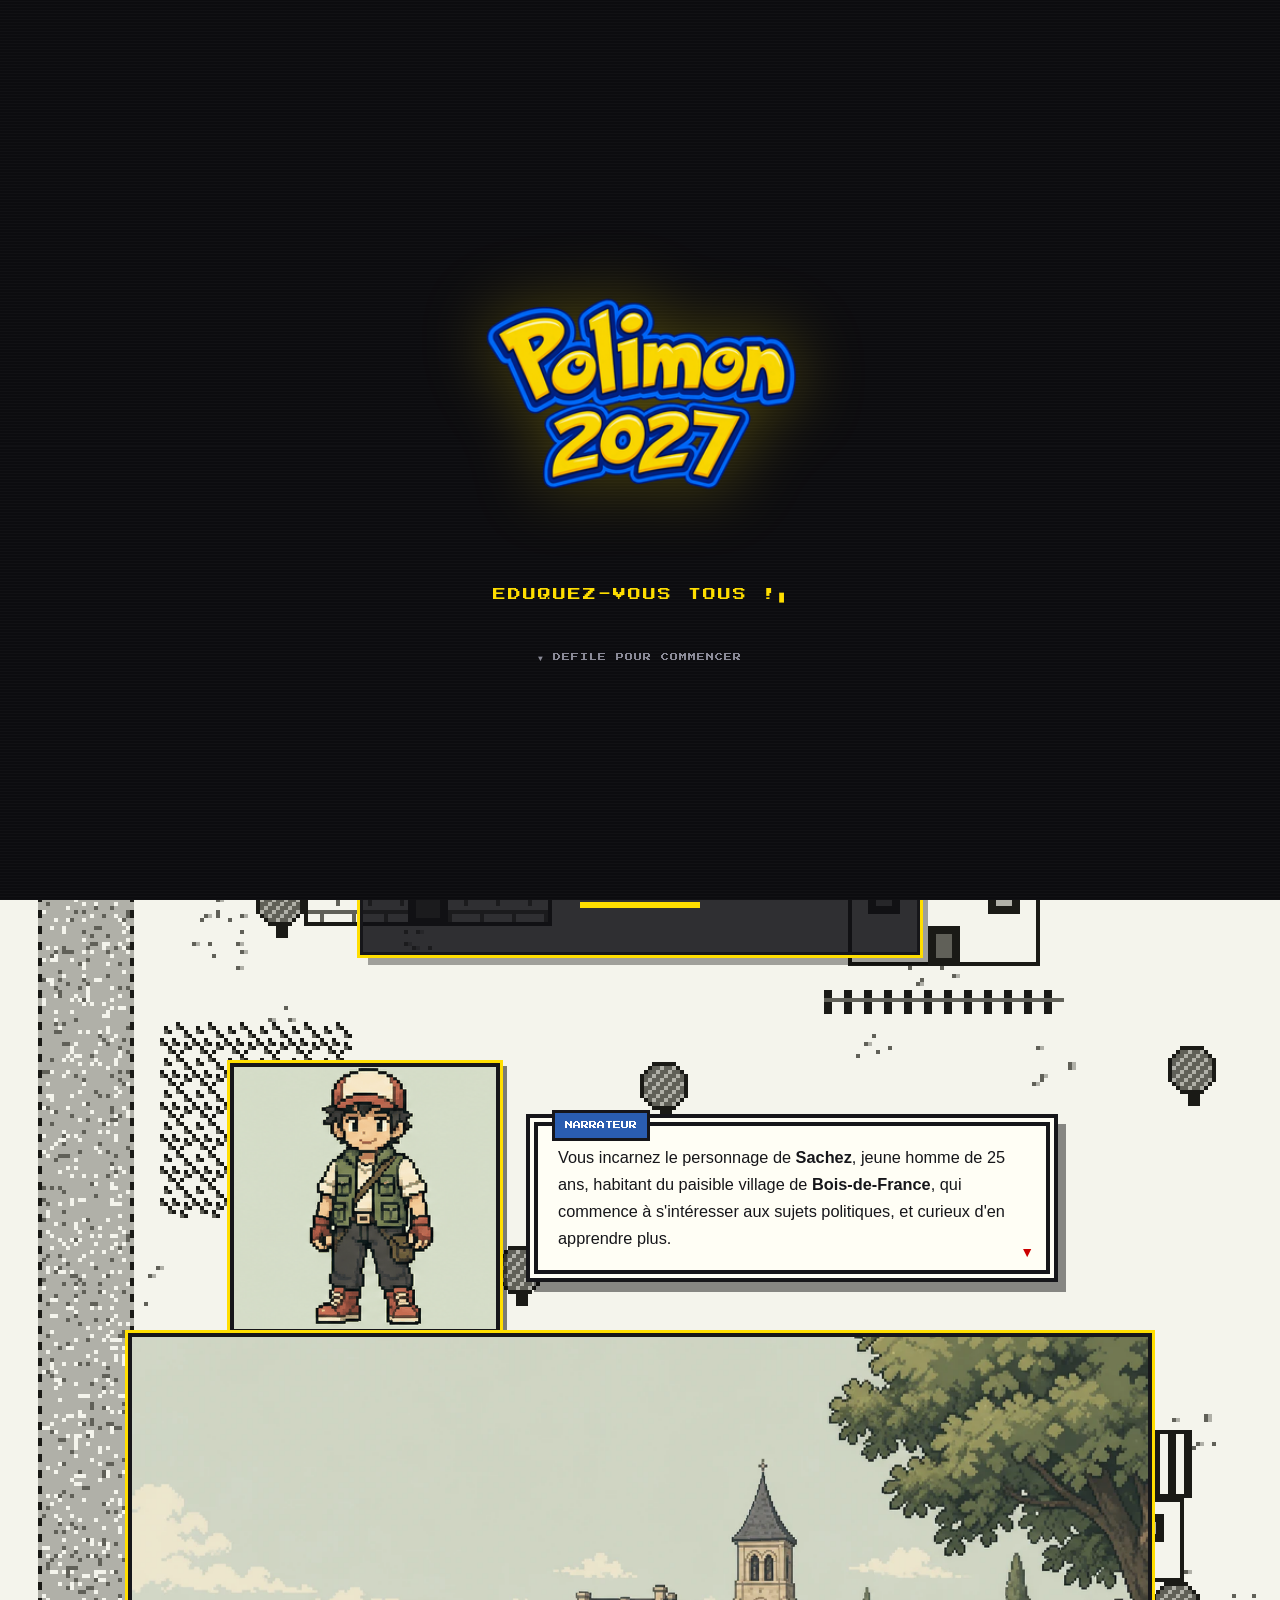
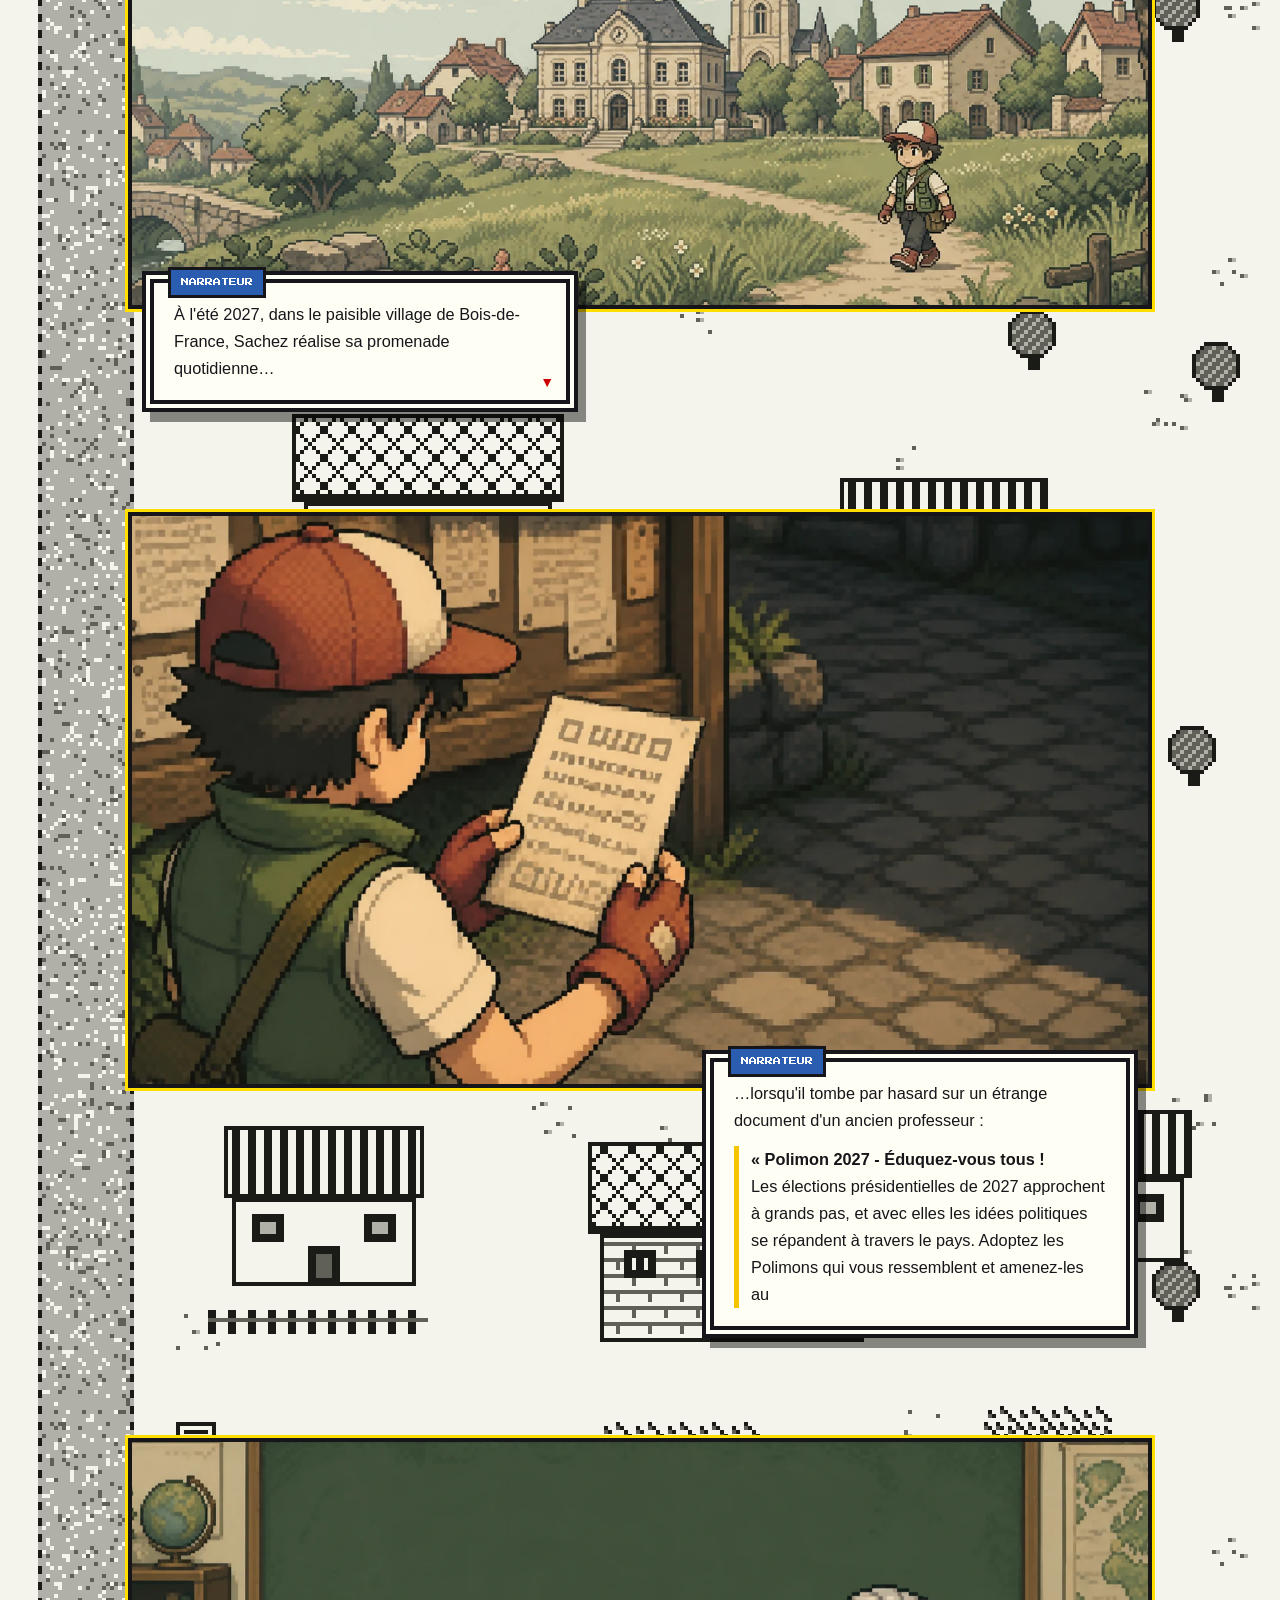
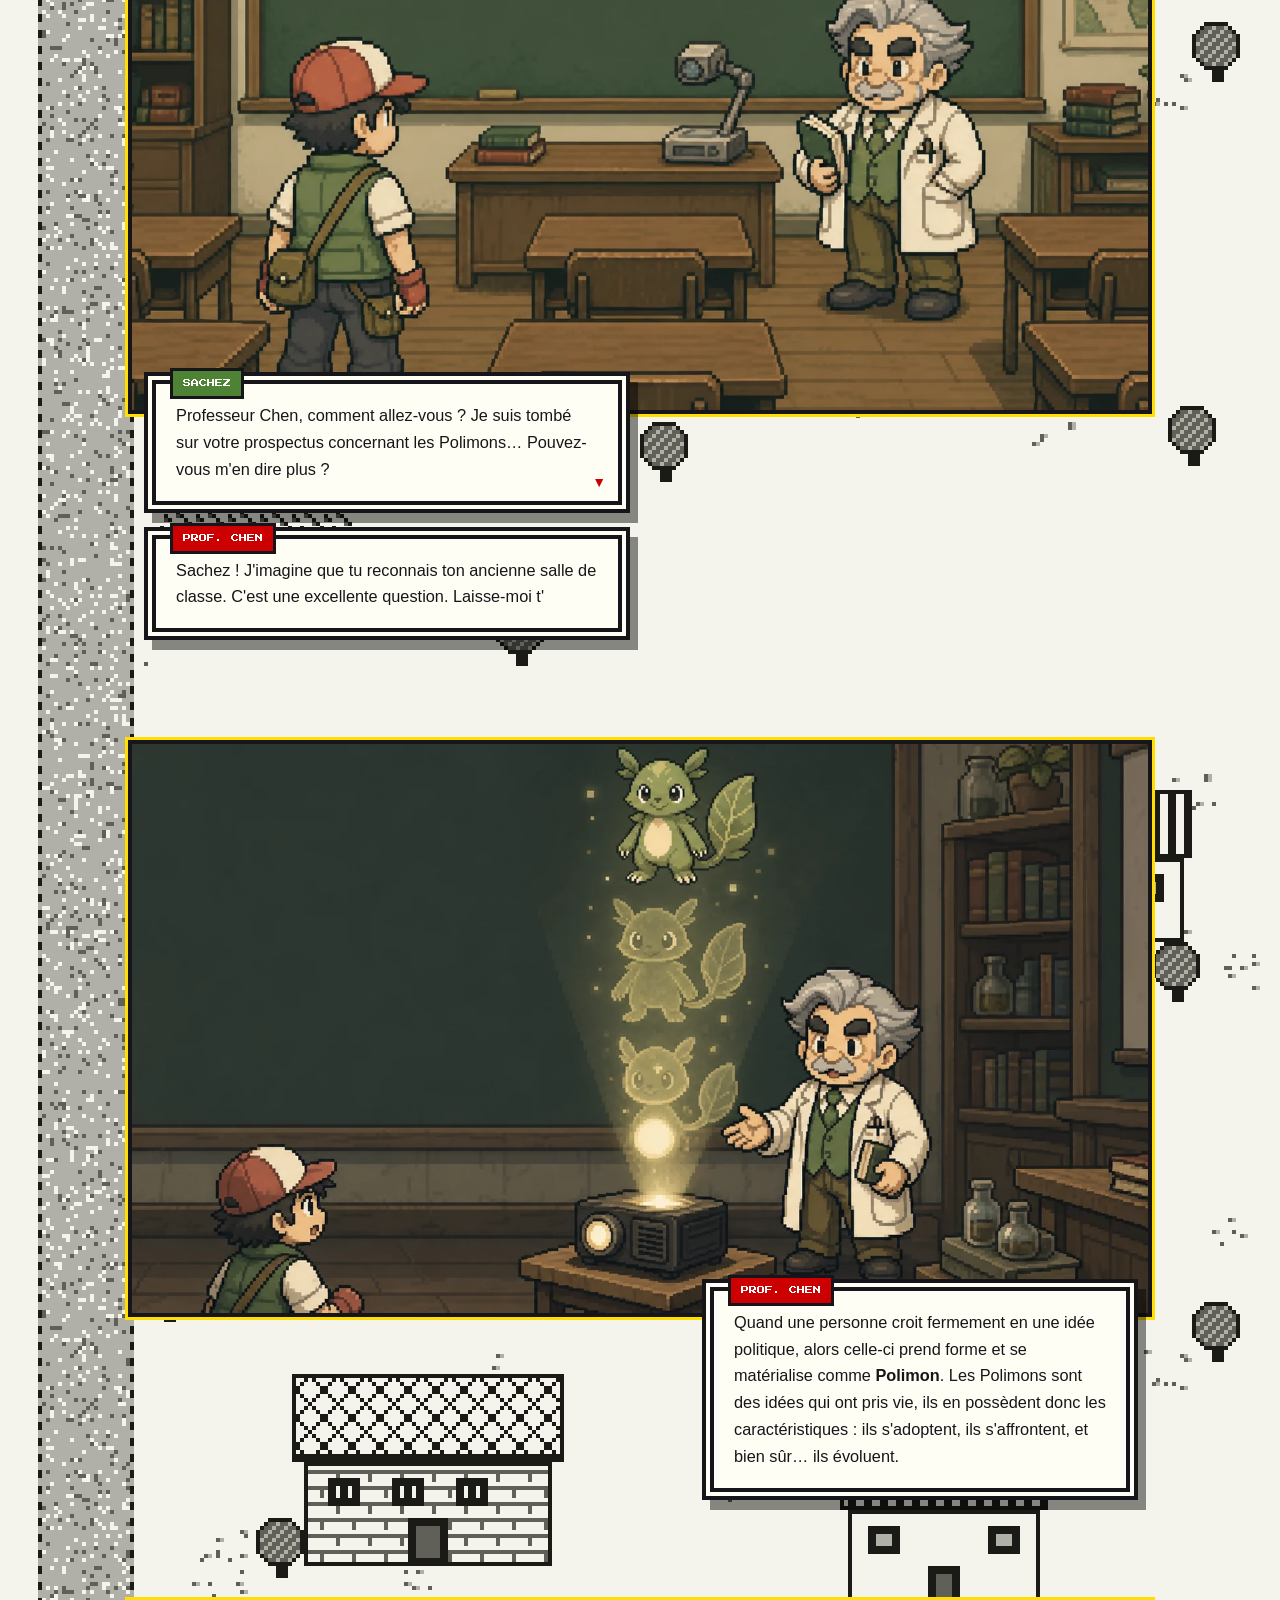
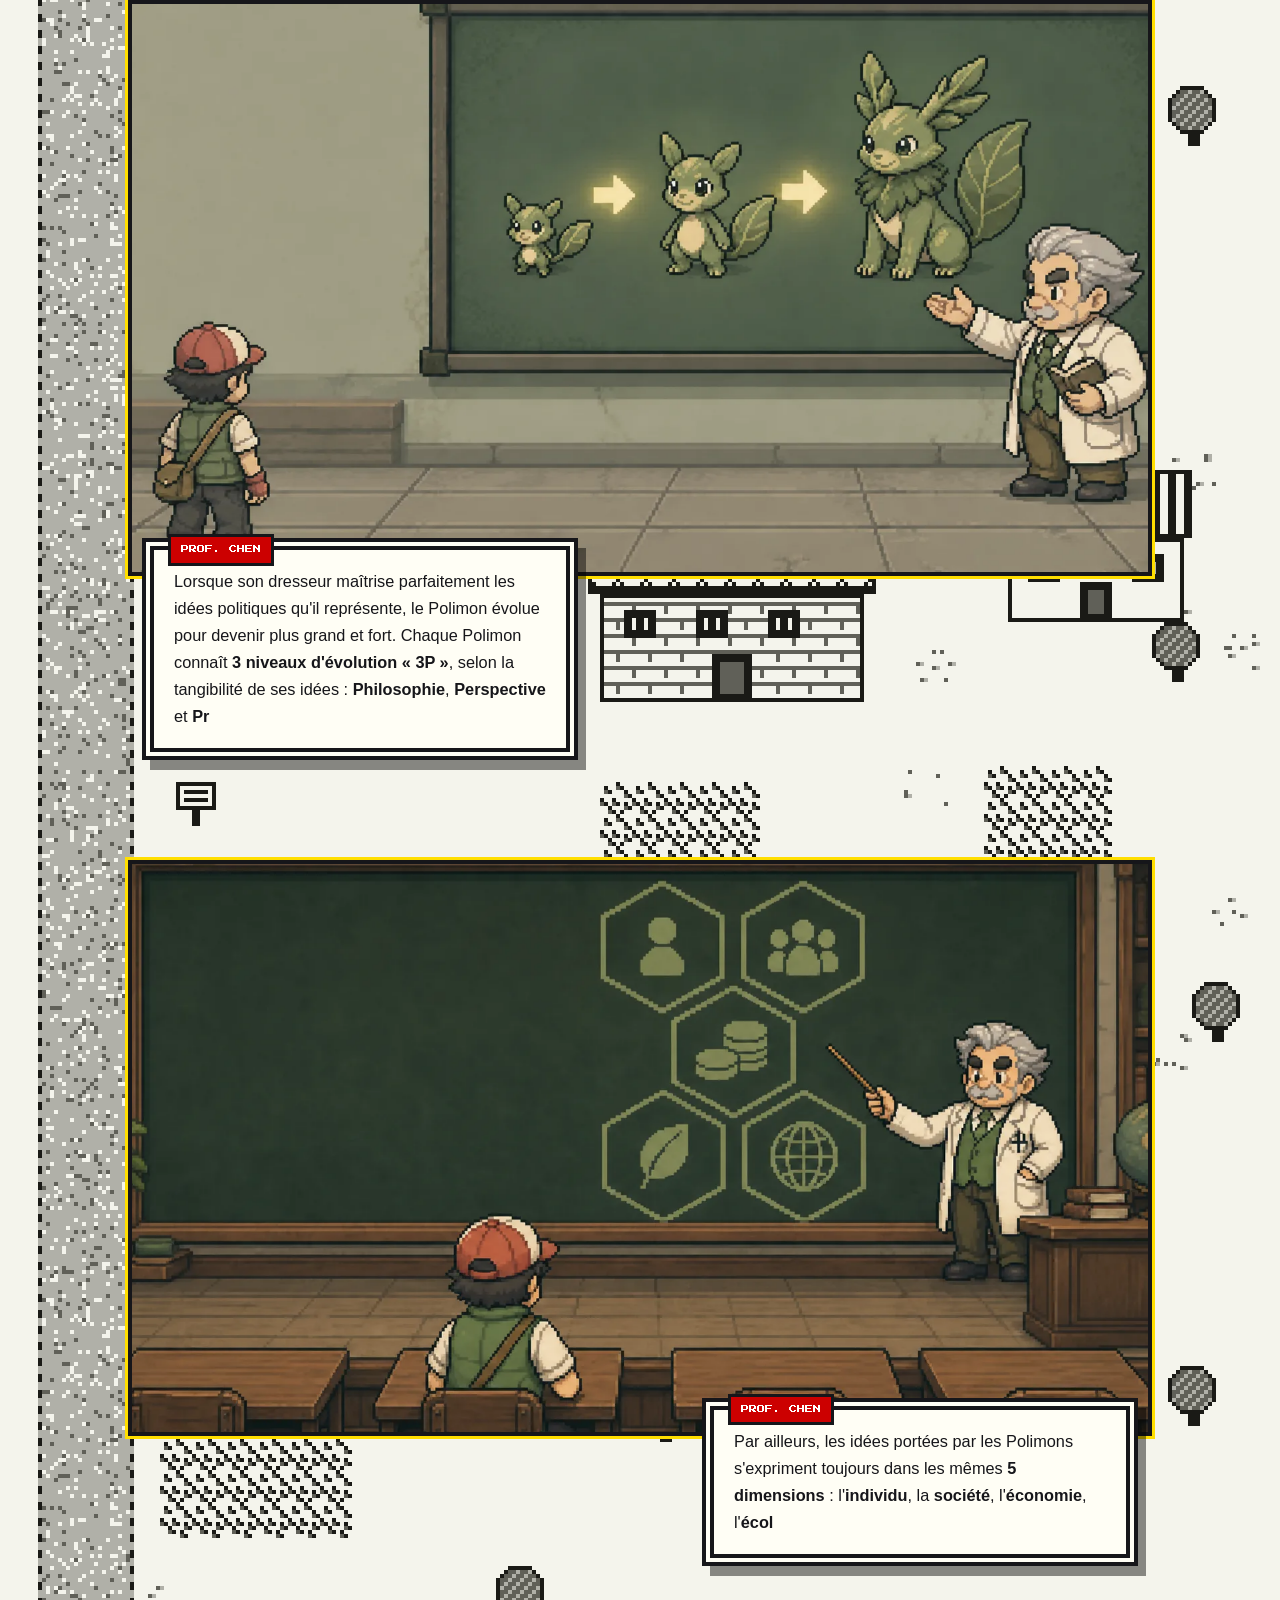
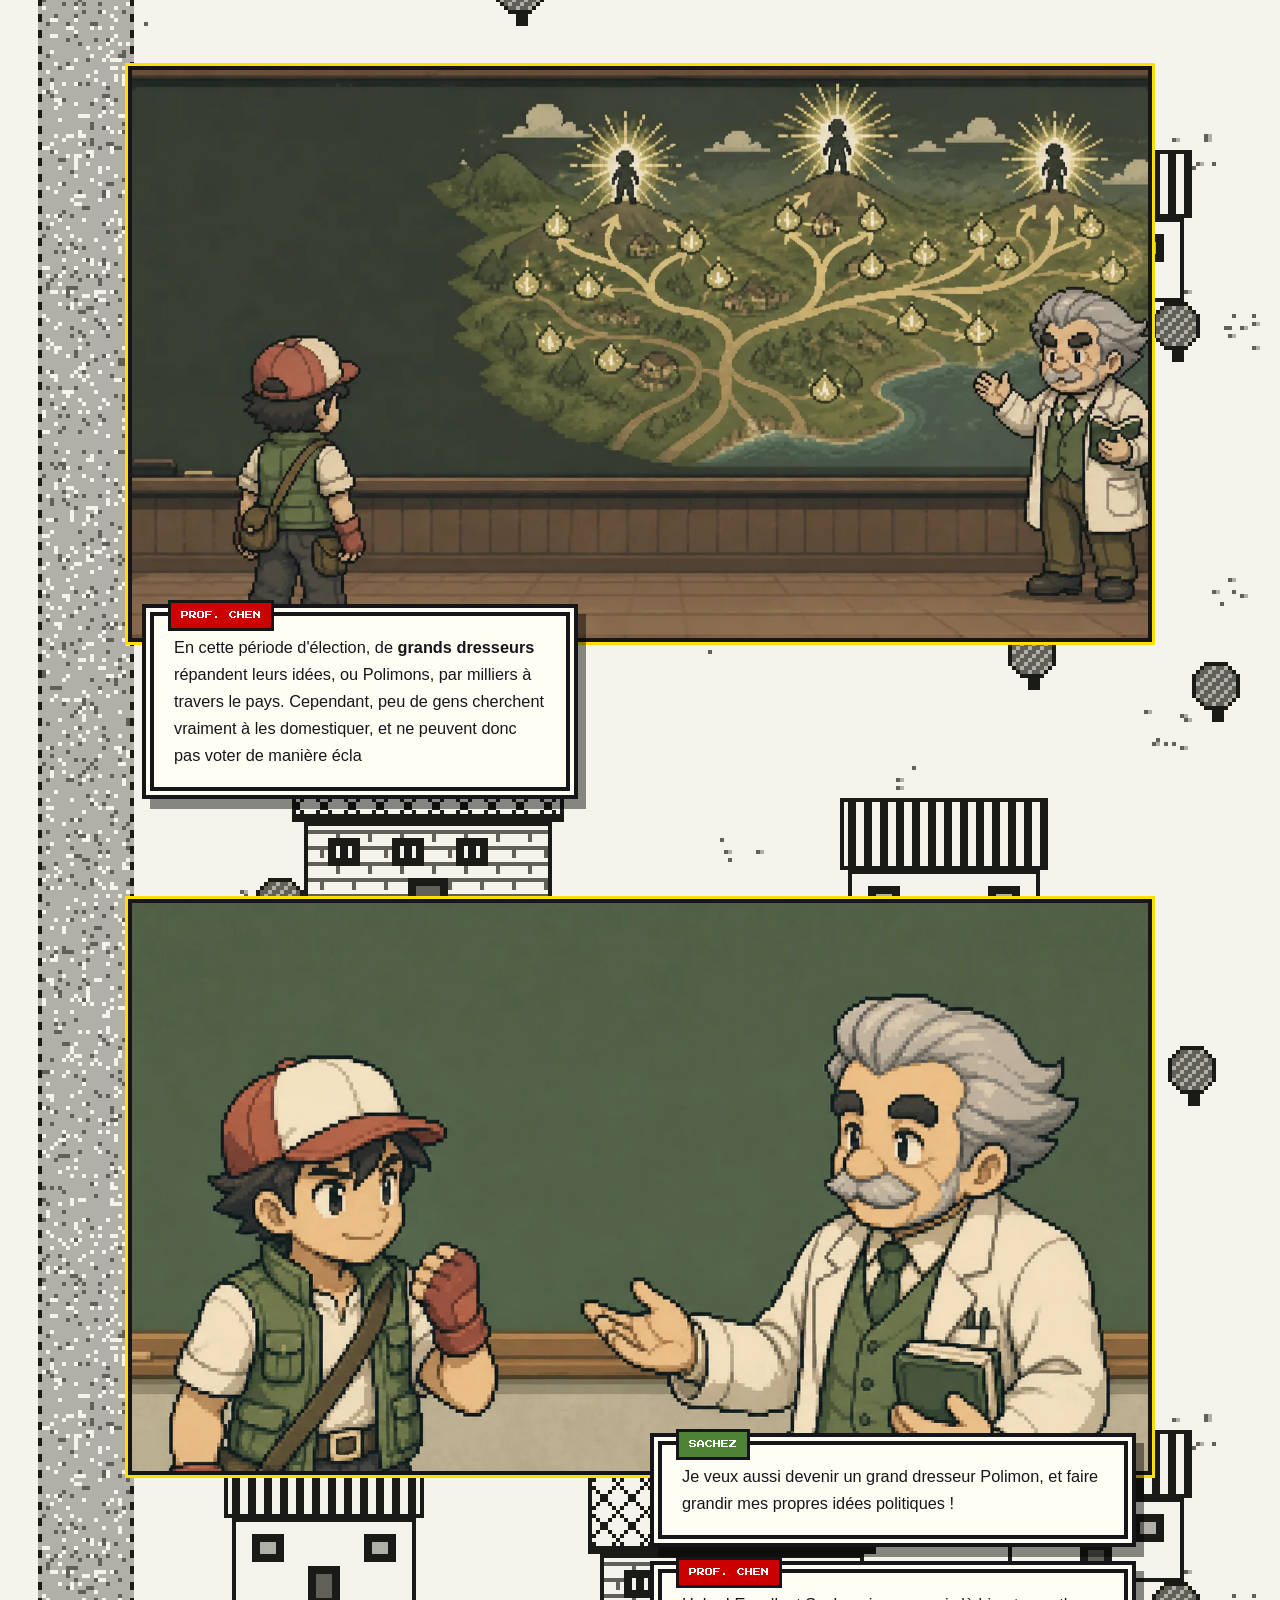
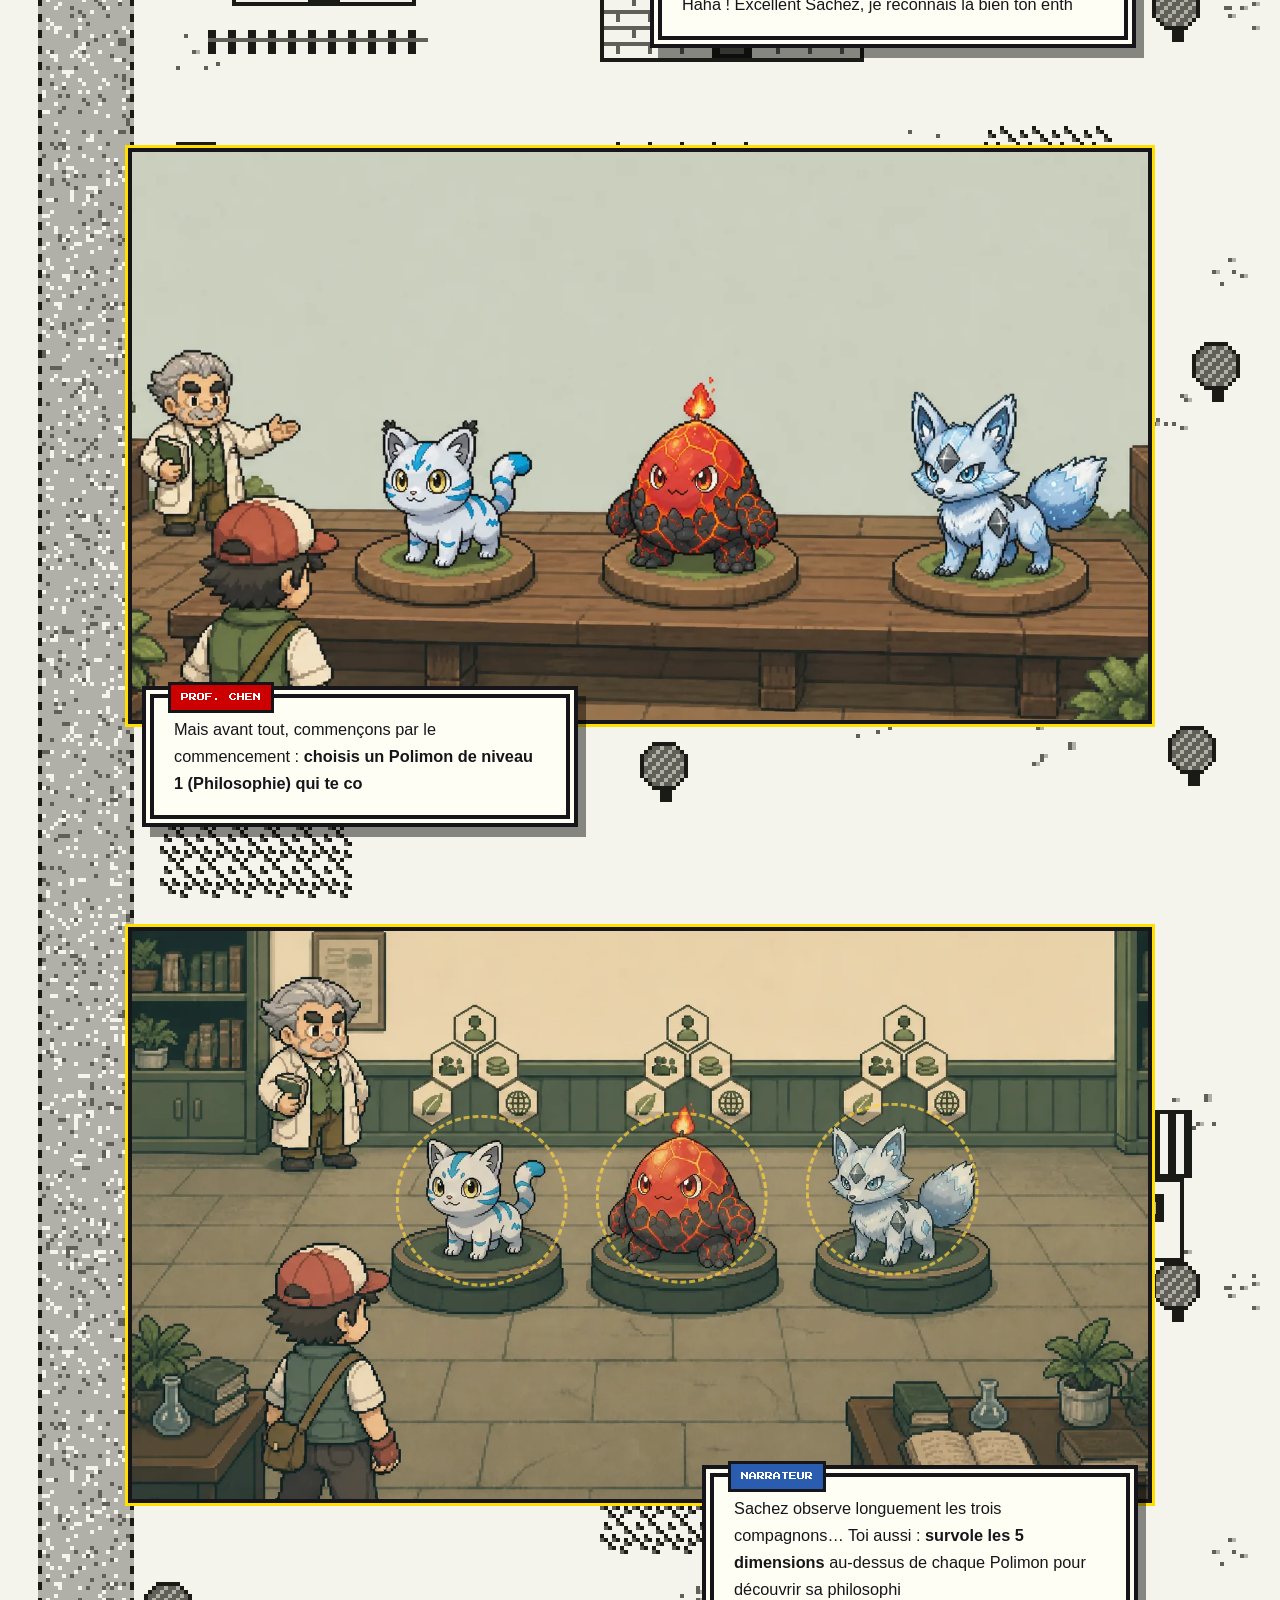
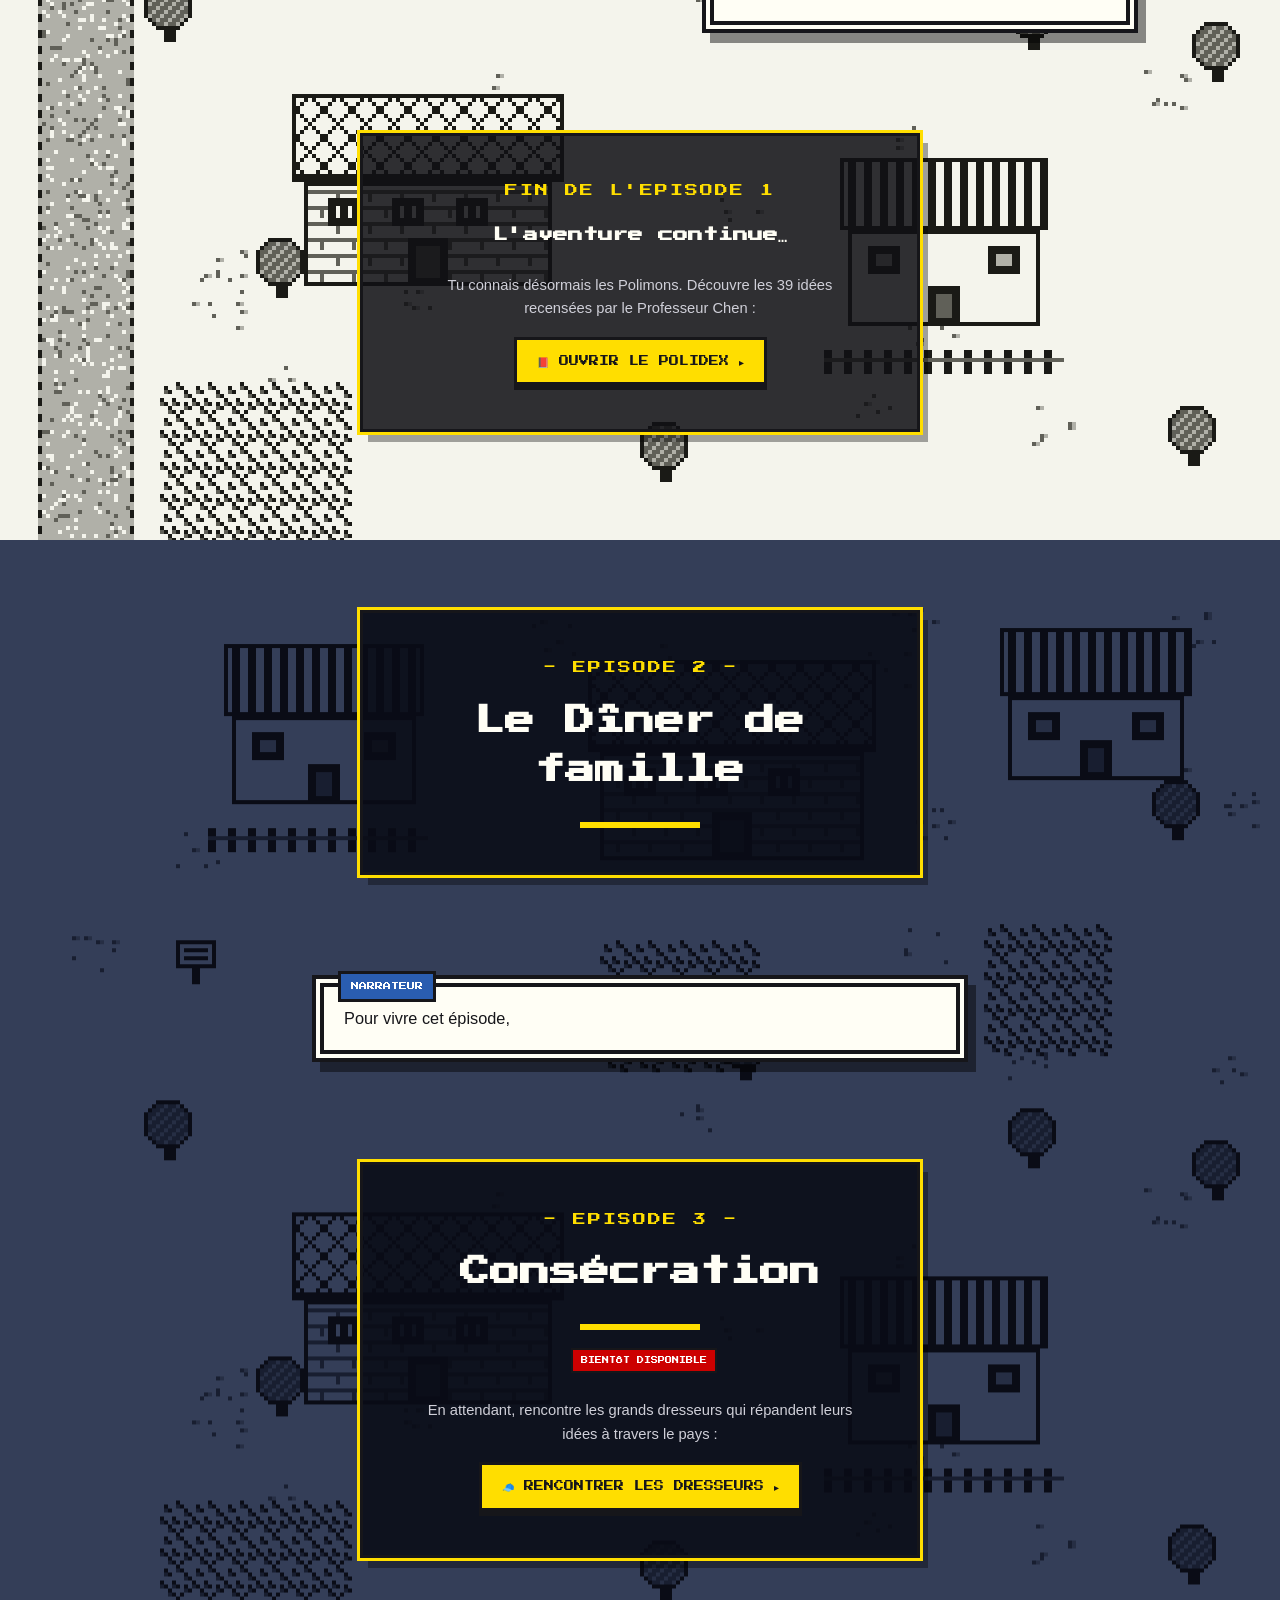
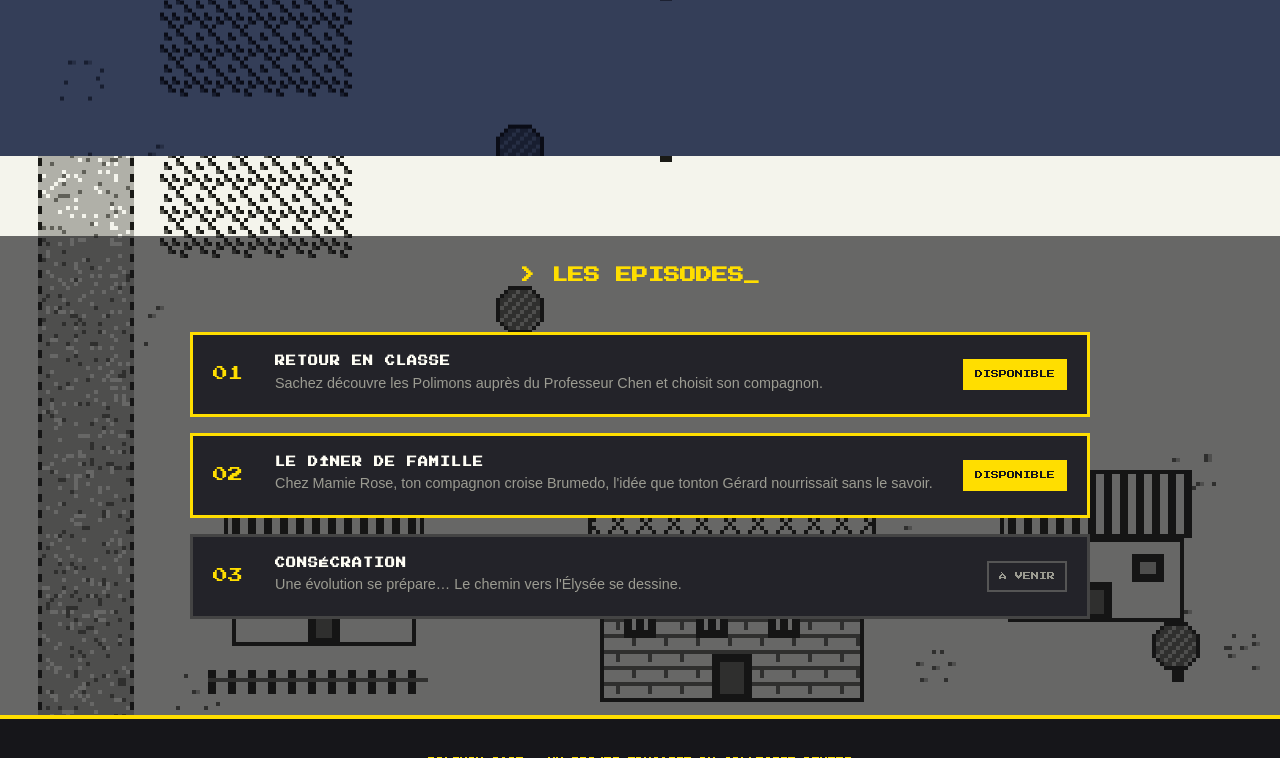
==== commit b29f9e47: "Add files via upload" ====
--- a/index.html
+++ b/index.html
@@ -39,8 +39,8 @@
   </div>
   <div class="intro-content" id="introContent">
     <img class="intro-logo" src="images/logo-wordmark.png" alt="Polimon 2027">
-    <div class="intro-tag">ÉDUQUEZ-VOUS TOUS !<span class="cursor">▮</span></div>
-    <div class="intro-hint">▼ DÉFILE POUR COMMENCER</div>
+    <div class="intro-tag">EDUQUEZ-VOUS TOUS !<span class="cursor">▮</span></div>
+    <div class="intro-hint">▼ DEFILE POUR COMMENCER</div>
   </div>
 </div>
 
@@ -70,7 +70,7 @@
     <div class="ball" style="width:220px;height:220px;bottom:60px;right:-60px;"></div>
     <div class="ball" style="width:120px;height:120px;top:140px;right:18%;"></div>
     <h1>POLIMON 2027</h1>
-    <div class="tagline">ÉDUQUEZ-VOUS TOUS ! <span class="cursor">▮</span></div>
+    <div class="tagline">EDUQUEZ-VOUS TOUS ! <span class="cursor">▮</span></div>
     <p class="intro">Polimon 2027 est un projet éducatif qui vise à accroître vos connaissances afin de vous engager dans un <b>vote éclairé</b> aux élections présidentielles françaises de 2027, à travers une aventure fantastique librement inspirée de l'univers Pokémon.</p>
     <div class="cta">
       <a class="btn" href="#aventure" onclick="scrollToStory(event)">▶ COMMENCER L'AVENTURE</a>
@@ -84,7 +84,7 @@
   <div class="story" id="story">
 
     <div class="scene titlecard">
-      <div class="ep">- ÉPISODE 1 -</div>
+      <div class="ep">- EPISODE 1 -</div>
       <h3>Retour en classe</h3>
       <div class="bar"></div>
     </div>
@@ -223,7 +223,7 @@
     </div>
 
     <div class="scene titlecard">
-      <div class="ep">FIN DE L'ÉPISODE 1</div>
+      <div class="ep">FIN DE L'EPISODE 1</div>
       <h3 style="font-size:15px;margin-top:22px;">L'aventure continue…</h3>
       <p class="tc-invite">Tu connais désormais les Polimons. Découvre les 39 idées recensées par le Professeur Chen :</p>
       <a class="btn tc-btn" href="#polidex">📕 OUVRIR LE POLIDEX ▸</a>
@@ -235,7 +235,7 @@
          citations d'idées sont injectés par js/app.js (applyBranchEp2). -->
     <div id="chapitre2">
       <div class="scene titlecard tc-nuit">
-        <div class="ep">- ÉPISODE 2 -</div>
+        <div class="ep">- EPISODE 2 -</div>
         <h3>Le Dîner de famille</h3>
         <div class="bar"></div>
       </div>
@@ -269,7 +269,7 @@
               <span class="arrow">▼</span>
             </div>
             <div class="pxbox dialog">
-              <div class="speaker gris">TONTON GÉRARD</div>
+              <div class="speaker gris">TONTON GERARD</div>
               <p>Alors comme ça, on « dresse des idées » maintenant ? De mon temps, on écoutait l'expérience au lieu de courir après la nouveauté. Enfin… chacun ses lubies.</p>
               <span class="arrow">▼</span>
             </div>
@@ -285,7 +285,7 @@
               <span class="arrow">▼</span>
             </div>
             <div class="pxbox dialog">
-              <div class="speaker gris">TONTON GÉRARD</div>
+              <div class="speaker gris">TONTON GERARD</div>
               <p>Nom d'une pipe… Il me ressemble, ce petit ! C'est donc ça, un Polimon ?</p>
               <span class="arrow">▼</span>
             </div>
@@ -348,7 +348,7 @@
               <span class="arrow">▼</span>
             </div>
             <div class="pxbox dialog">
-              <div class="speaker gris">TONTON GÉRARD</div>
+              <div class="speaker gris">TONTON GERARD</div>
               <p>Hm. On n'est toujours pas d'accord, gamin. Mais ton Polimon tient debout… et le mien aussi, pas vrai ?</p>
               <span class="arrow">▼</span>
             </div>
@@ -377,7 +377,7 @@
         </div>
 
         <div class="scene titlecard tc-nuit">
-          <div class="ep">FIN DE L'ÉPISODE 2</div>
+          <div class="ep">FIN DE L'EPISODE 2</div>
           <h3 style="font-size:15px;margin-top:22px;">Une évolution se prépare…</h3>
           <p class="tc-invite">Ton compagnon a des idées à défendre. Confronte-les à celles des autres Polimons :</p>
           <a class="btn tc-btn" href="#combat">⚔️ ESSAYER LE MODE COMBAT ▸</a>
@@ -387,7 +387,7 @@
 
       <!-- Épisode 3 : teaser -->
       <div class="scene titlecard tc-nuit">
-        <div class="ep">- ÉPISODE 3 -</div>
+        <div class="ep">- EPISODE 3 -</div>
         <h3>Consécration</h3>
         <div class="bar"></div>
         <div class="wip" style="margin-top:18px;">BIENTÔT DISPONIBLE</div>
@@ -398,7 +398,7 @@
   </div>
 
   <div class="chapters">
-    <h2>&gt; LES ÉPISODES_</h2>
+    <h2>&gt; LES EPISODES_</h2>
     <div id="chapter-list"><!-- rempli automatiquement depuis data/polimons.js --></div>
   </div>
 </section>
@@ -417,8 +417,9 @@
         <option value="1">NIV.1 PHILOSOPHIE</option>
         <option value="2">NIV.2 PERSPECTIVE</option>
         <option value="3">NIV.3 PROGRAMME</option>
+        <option value="S">⭐ CARTES SPECIALES</option>
       </select>
-      <select id="dex-element" onchange="renderDex()"><option value="">TOUS ÉLÉMENTS</option></select>
+      <select id="dex-element" onchange="renderDex()"><option value="">TOUS ELEMENTS</option></select>
     </div>
     <!-- Carrousel : toutes les cartes côte à côte, défilement horizontal fluide -->
     <div class="dex-rail-wrap">
@@ -551,7 +552,7 @@
 </div>
 
 <footer>
-  <div class="px">POLIMON 2027 - UN PROJET ÉDUCATIF DU COLLECTIF DEMZET</div>
+  <div class="px">POLIMON 2027 - UN PROJET EDUCATIF DU COLLECTIF DEMZET</div>
   <p>Aventure fantastique librement inspirée de l'univers Pokémon, sans affiliation. Version 2 : Polidex et statistiques en construction.</p>
 </footer>
 
--- a/css/style.css
+++ b/css/style.css
@@ -2818,3 +2818,117 @@
   .vs-levels{bottom:3vh;}
   .vs-lv{padding:11px 12px;}
 }
+
+/* ================================================================
+   v29 - FORMAT DE CARTE STANDARDISÉ + CARTES SPÉCIALES DORÉES
+   Toutes les cartes Polimon, partout sur le site, respectent
+   désormais le format officiel d'une carte à jouer : proportions
+   63/88, fenêtre d'illustration 3/2 constante, nom toujours
+   entièrement visible (la taille du texte s'adapte à la carte).
+   ================================================================ */
+.tcg{
+  aspect-ratio:63/88;height:auto;
+  container-type:inline-size;
+}
+.tcg .tcg-inner{display:flex;flex-direction:column;height:100%;overflow:hidden;}
+.tcg .tcg-art{aspect-ratio:3/2;flex:none;min-height:0;}
+.tcg .tcg-strip{flex:none;white-space:nowrap;overflow:hidden;max-width:100%;}
+.tcg .tcg-talent p{
+  display:-webkit-box;-webkit-line-clamp:2;-webkit-box-orient:vertical;overflow:hidden;
+}
+.tcg .tcg-flavor{
+  display:-webkit-box;-webkit-line-clamp:2;-webkit-box-orient:vertical;overflow:hidden;
+}
+/* le nom ne se tronque jamais : il s'adapte à la largeur de la carte */
+.tcg-name{
+  overflow:visible;text-overflow:clip;
+  font-size:clamp(6.5px, 3.6cqw, 12px);
+}
+.tcg-stage{font-size:clamp(5px, 2.2cqw, 8px);}
+.tcg-pv{font-size:clamp(5px, 2cqw, 7px);}
+/* textes secondaires : suivent aussi la largeur de la carte */
+.tcg .tcg-strip{font-size:clamp(.5rem, 3cqw, .68rem);}
+.tcg .tcg-talent p,.tcg .tcg-flavor{font-size:clamp(.55rem, 3.2cqw, .78rem);line-height:1.45;}
+
+/* --- carte spéciale révélée : l'illustration pleine carte --- */
+.tcg-speciale{
+  position:relative;padding:9px;
+  background:linear-gradient(150deg,#f8e08e,#d4a017 45%,#8a6d1a 90%);
+  cursor:pointer;
+}
+.tcg-speciale .sp-img{
+  position:absolute;inset:9px;width:calc(100% - 18px);height:calc(100% - 18px);
+  object-fit:cover;border-radius:10px;display:block;
+}
+/* --- carte spéciale cachée : dos doré qui scintille --- */
+.tcg-gold{
+  background:linear-gradient(150deg,#ffe9a8,#d4a017 45%,#7a5c0a);
+  cursor:pointer;
+}
+.tcg-gold .tcg-inner{background:#241d0d;}
+.tcg-gold .tcg-head .tcg-name,.tcg-gold .tcg-stage{color:#f3d97a;}
+.tcg-gold .tcg-pv{color:#d4a017;}
+.tcg-gold .tcg-art{
+  background:
+    repeating-linear-gradient(45deg, rgba(255,224,120,.08) 0 10px, transparent 10px 20px),
+    linear-gradient(160deg,#3a2f12,#1d1708);
+  border-color:#d4a017;
+}
+.tcg-gold .secret-q.gold-q{
+  font-family:'Press Start 2P',monospace;font-size:64px;color:#f3d97a;
+  text-shadow:0 0 22px rgba(255,215,80,.55);
+  animation:goldPulse 2.4s ease-in-out infinite;
+}
+@keyframes goldPulse{0%,100%{opacity:.85;transform:scale(1);}50%{opacity:1;transform:scale(1.08);}}
+.tcg-gold .tcg-strip{background:linear-gradient(90deg,transparent,#3a2f12 18%,#3a2f12 82%,transparent);color:#e8cf8a;}
+.tcg-gold .tcg-talent .talent-pill{background:#d4a017;color:#241d0d;}
+.tcg-gold .tcg-talent .talent-name{color:#f3d97a;}
+.tcg-gold .tcg-talent p{color:#cdbd8d;}
+.tcg-gold .tcg-foot{color:#cdbd8d;}
+.tcg-gold .tcg-foot b{color:#f3d97a;}
+
+/* vue plein écran de la carte spéciale */
+.speciale-view{max-width:460px;margin:0 auto;text-align:center;}
+.speciale-view .sp-big{width:min(380px,90vw);margin:0 auto 22px;}
+.speciale-view .sp-info h3{
+  font-family:'Press Start 2P',monospace;font-size:clamp(11px,2.4vw,15px);
+  color:var(--jaune);line-height:1.9;margin-bottom:12px;
+}
+.speciale-view .sp-info p{color:#cfcfc6;margin-bottom:18px;}
+
+/* éventail à 4 cartes dans la fiche dresseur (3 Polimons + spéciale) */
+.t-cards.fan .dex-slide:nth-child(1):nth-last-child(4){transform:rotate(-10deg) translateY(26px);}
+.t-cards.fan .dex-slide:nth-child(2):nth-last-child(3){transform:rotate(-3deg) translateY(4px);z-index:2;}
+.t-cards.fan .dex-slide:nth-child(3):nth-last-child(2){transform:rotate(3deg) translateY(4px);z-index:3;}
+.t-cards.fan .dex-slide:nth-child(4):nth-last-child(1){transform:rotate(10deg) translateY(26px);}
+.t-cards.fan .dex-slide:nth-child(n):hover{transform:rotate(0deg) translateY(-22px) scale(1.05);z-index:6;}
+@media(max-width:860px){
+  .t-cards.fan .dex-slide{width:min(170px,44vw);margin:0 -52px;}
+}
+
+/* v29b : sur une carte au format fixe, le texte d'ambiance absorbe
+   l'espace restant (il se réduit en premier), les crédits restent
+   toujours visibles en bas de carte. */
+.tcg .tcg-flavor{flex:1 1 0;min-height:0;margin-bottom:4px;}
+.tcg .tcg-credits{flex:none;margin-top:auto;}
+.tcg .tcg-attack,.tcg .tcg-foot,.tcg .tcg-talent,.tcg .tcg-head{flex:none;}
+
+/* v29c : espacements resserrés pour que tout le contenu de la carte
+   (jusqu'aux crédits) tienne dans le format 63/88 ; le texte
+   d'ambiance tient sur une ligne, comme sur une vraie carte. */
+.tcg .tcg-head{margin-bottom:6px;}
+.tcg .tcg-inner{padding:8px 10px 7px;}
+.tcg .tcg-strip{margin:5px auto 6px;}
+.tcg .tcg-attack{margin:6px 0 5px;}
+.tcg .tcg-flavor{-webkit-line-clamp:1;}
+/* v29d : derniers ajustements pour caser les crédits */
+.tcg{padding:10px 13px;}
+.tcg .tcg-foot{padding:4px 2px 3px;line-height:1.45;}
+.tcg .tcg-talent{padding-top:6px;}
+/* v29e : le texte d'ambiance garde toujours sa ligne entière */
+.tcg .tcg-flavor{flex:0 0 auto;}
+.tcg .tcg-head{margin-bottom:4px;}
+.tcg .tcg-strip{margin:4px auto 4px;}
+.tcg .tcg-attack{margin:4px 0 3px;}
+.tcg .tcg-flavor{padding:2px 8px;line-height:1.4;}
+.tcg .tcg-strip{padding:2px 8px;}
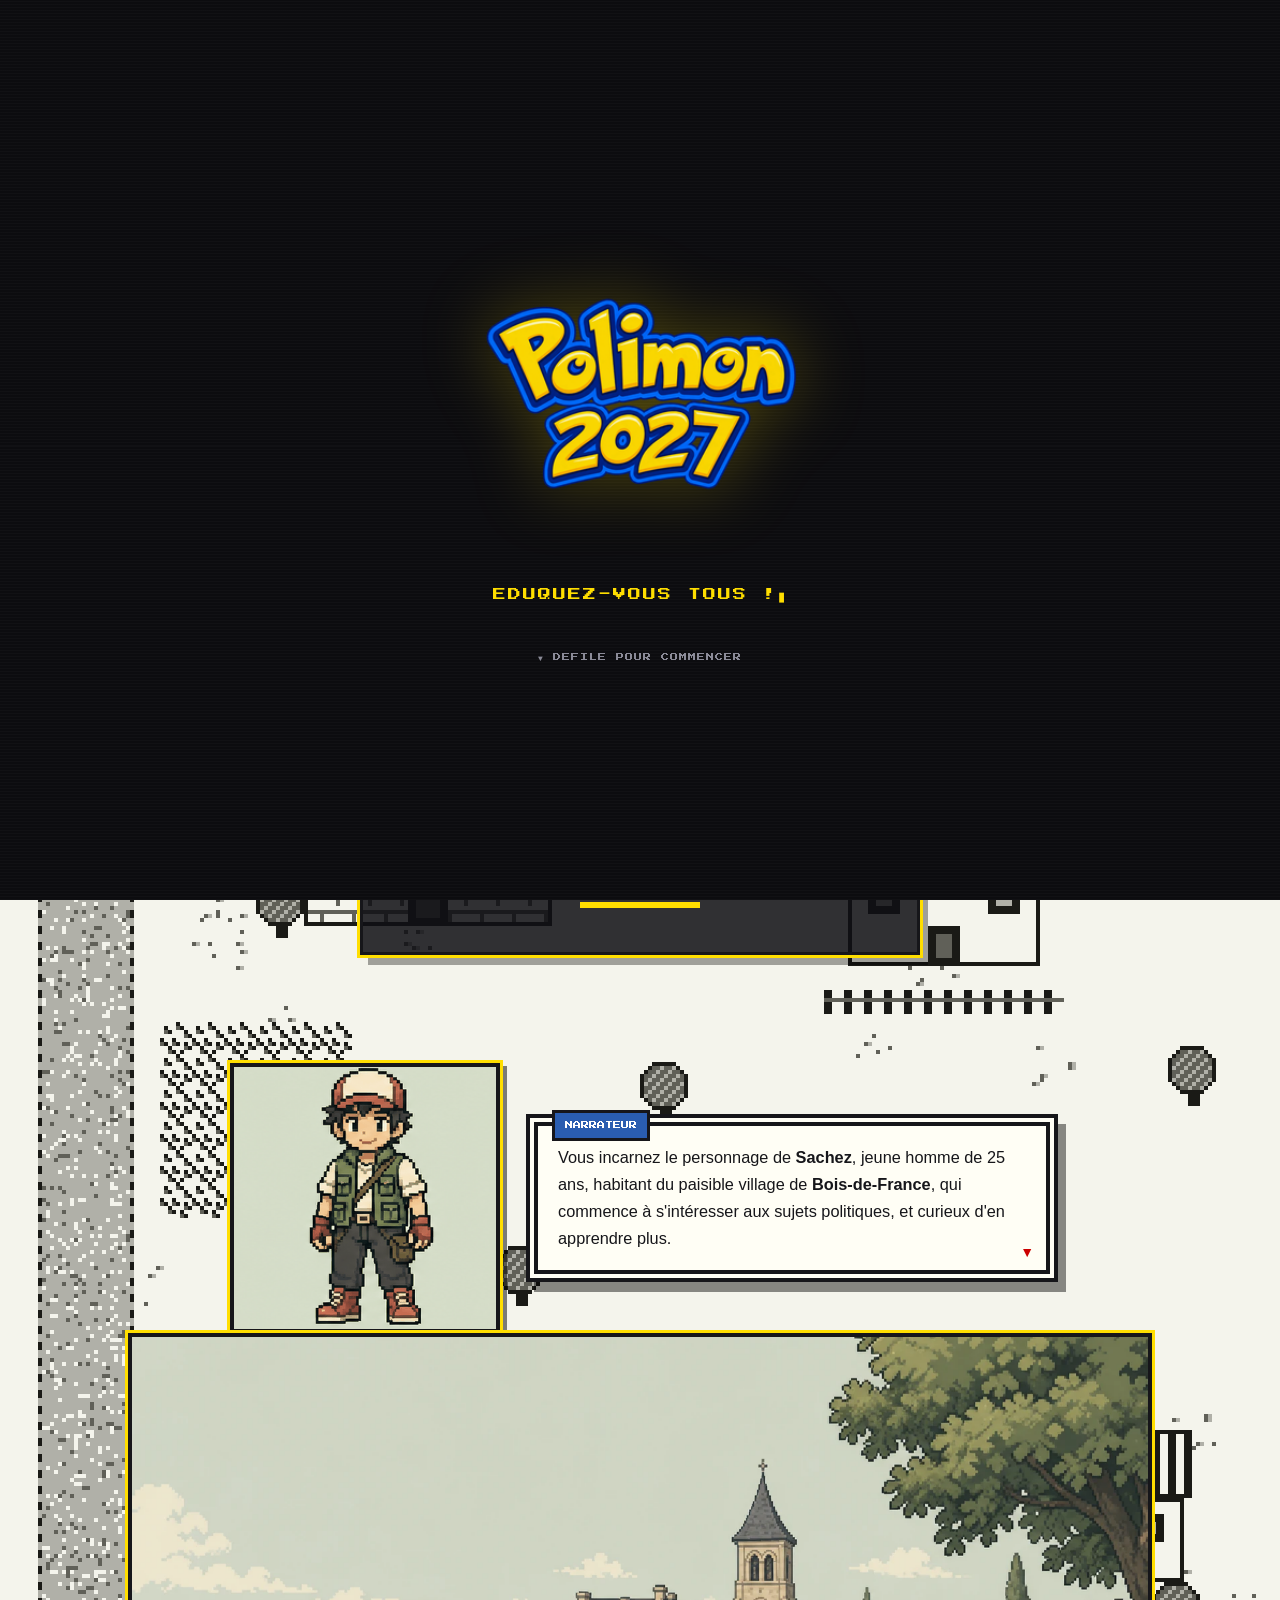
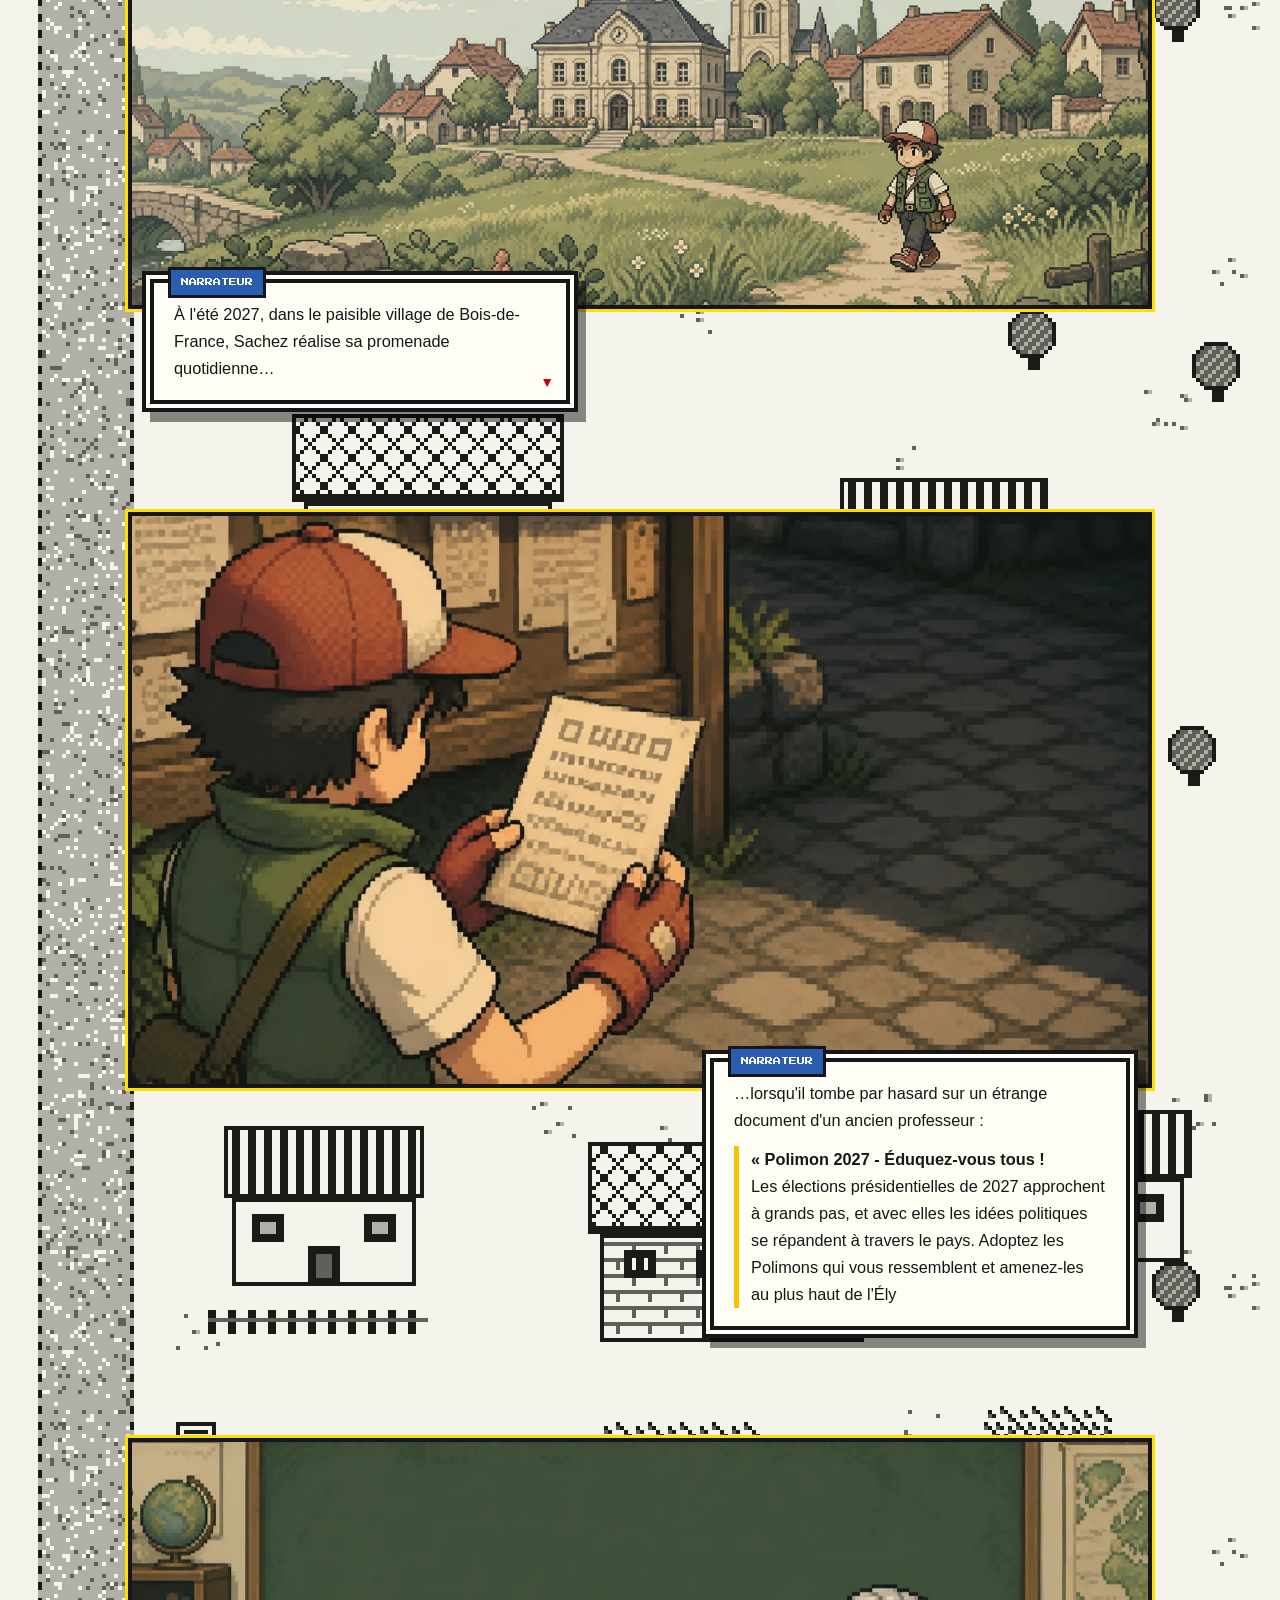
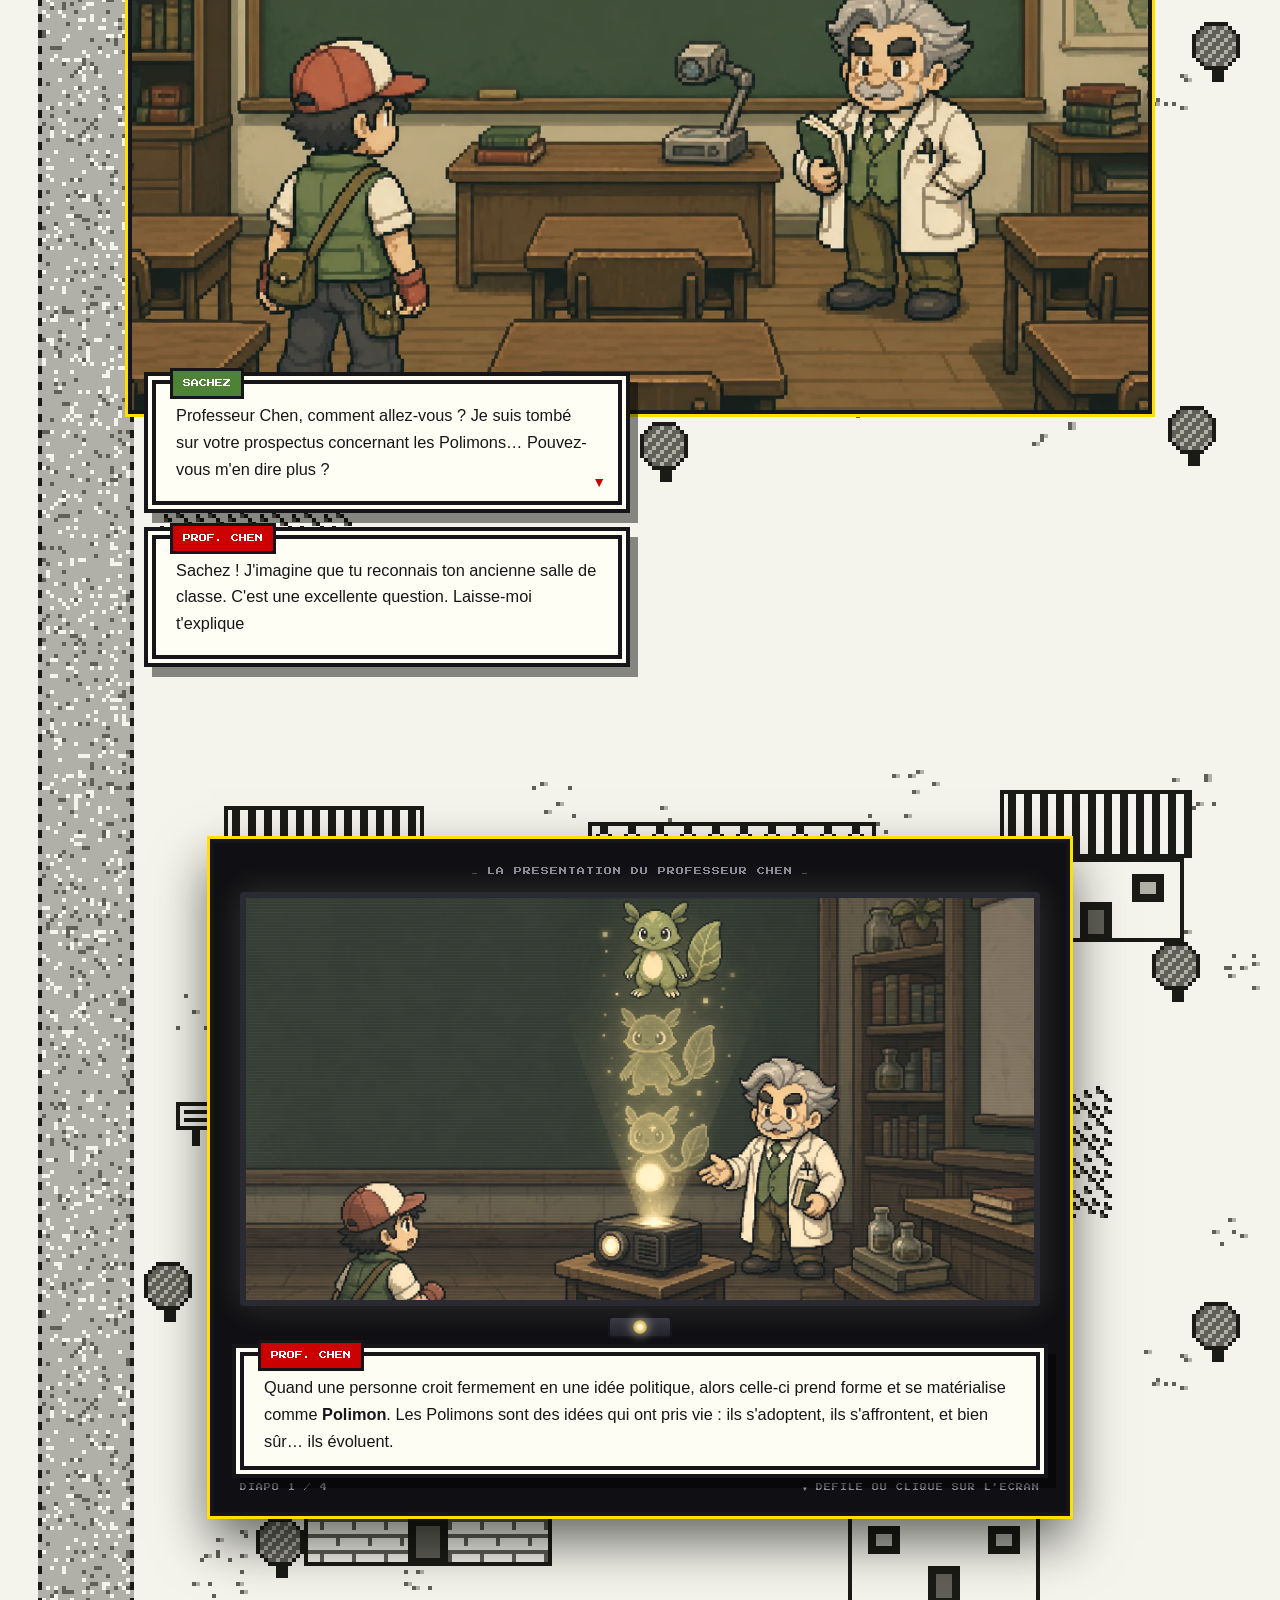
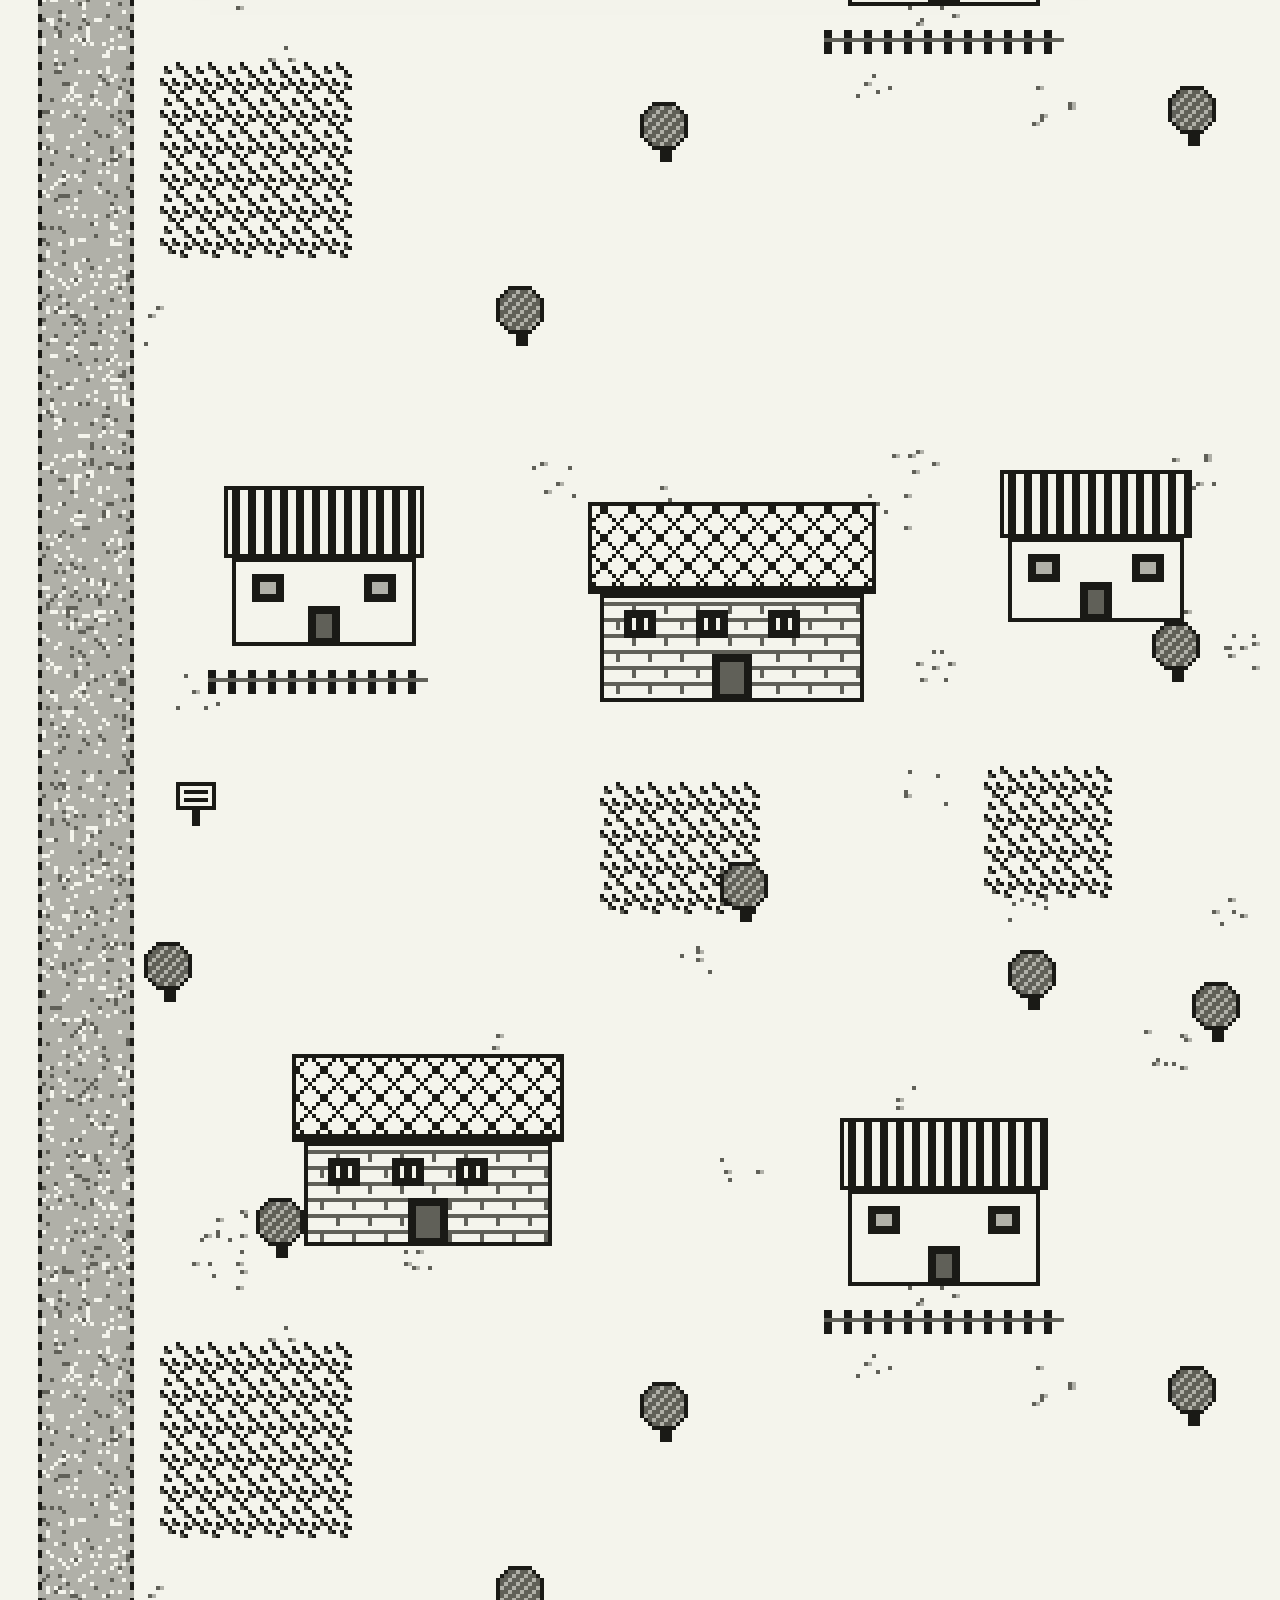
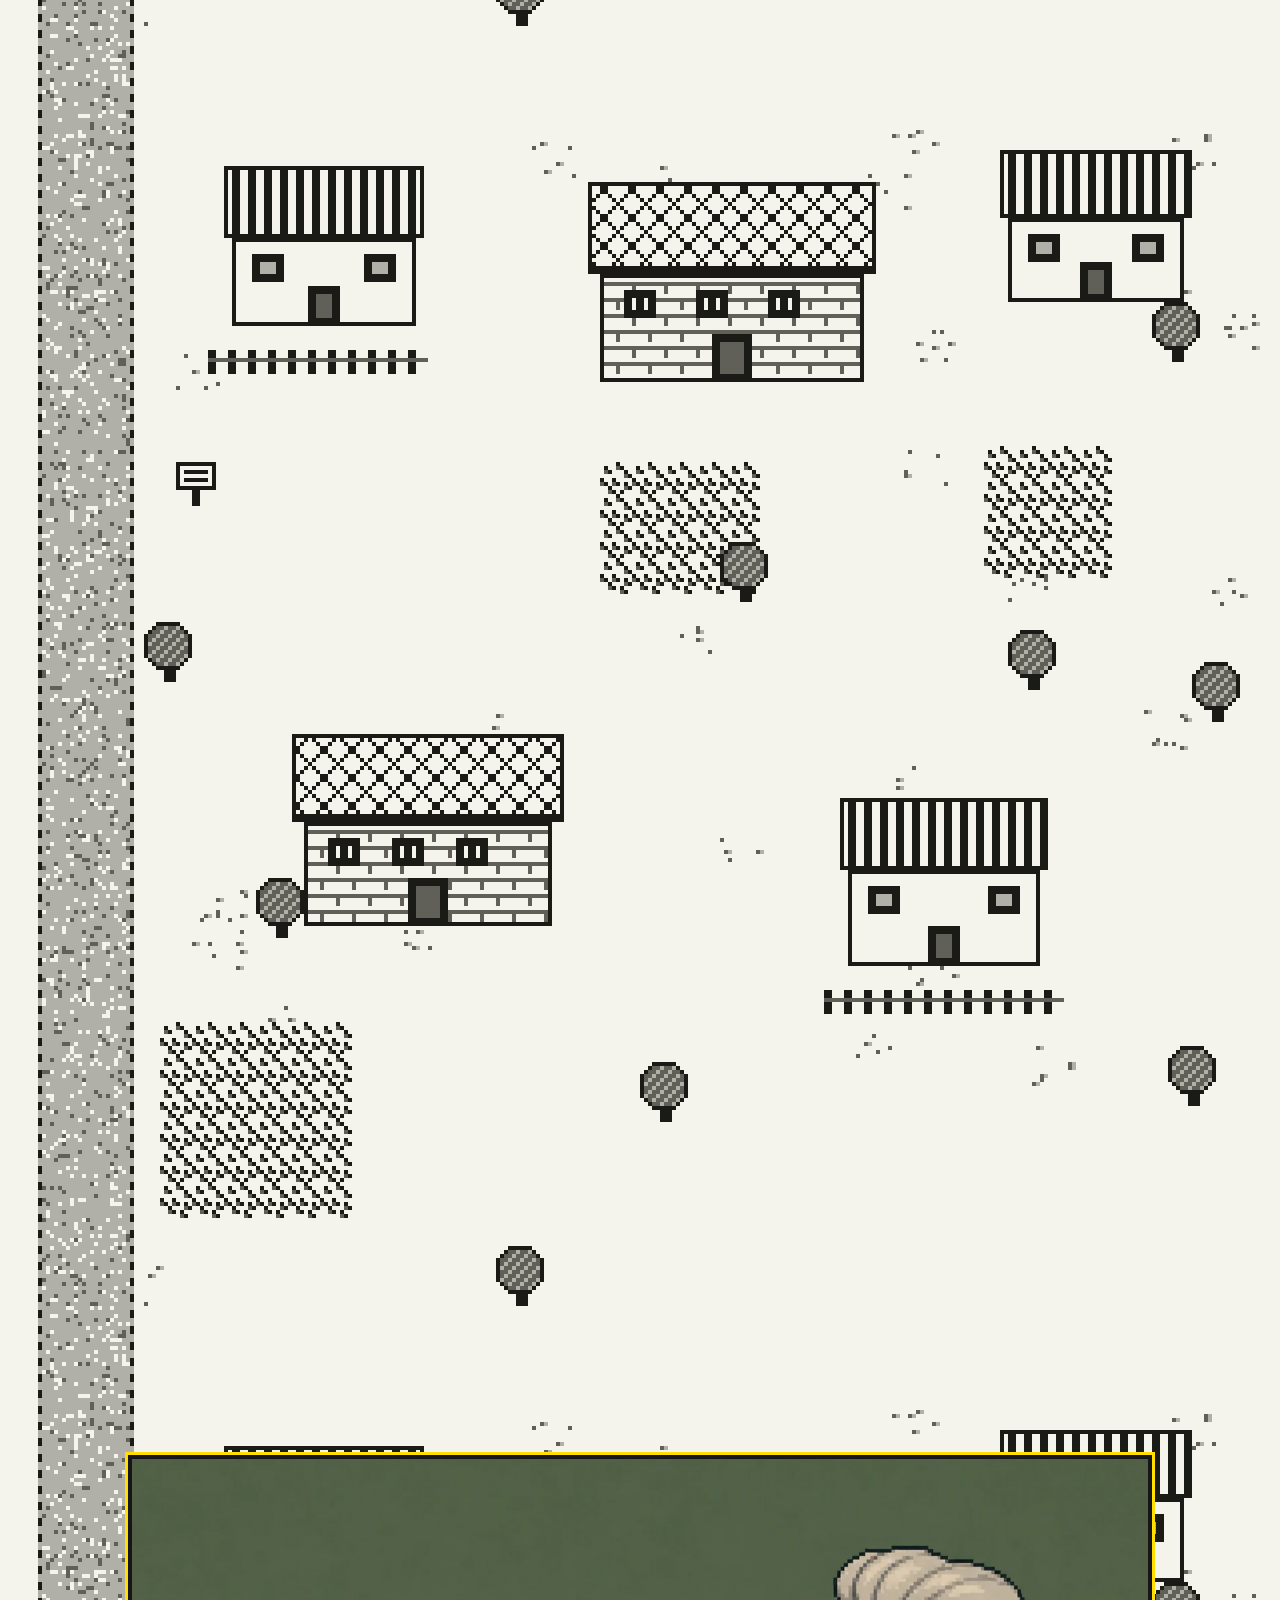
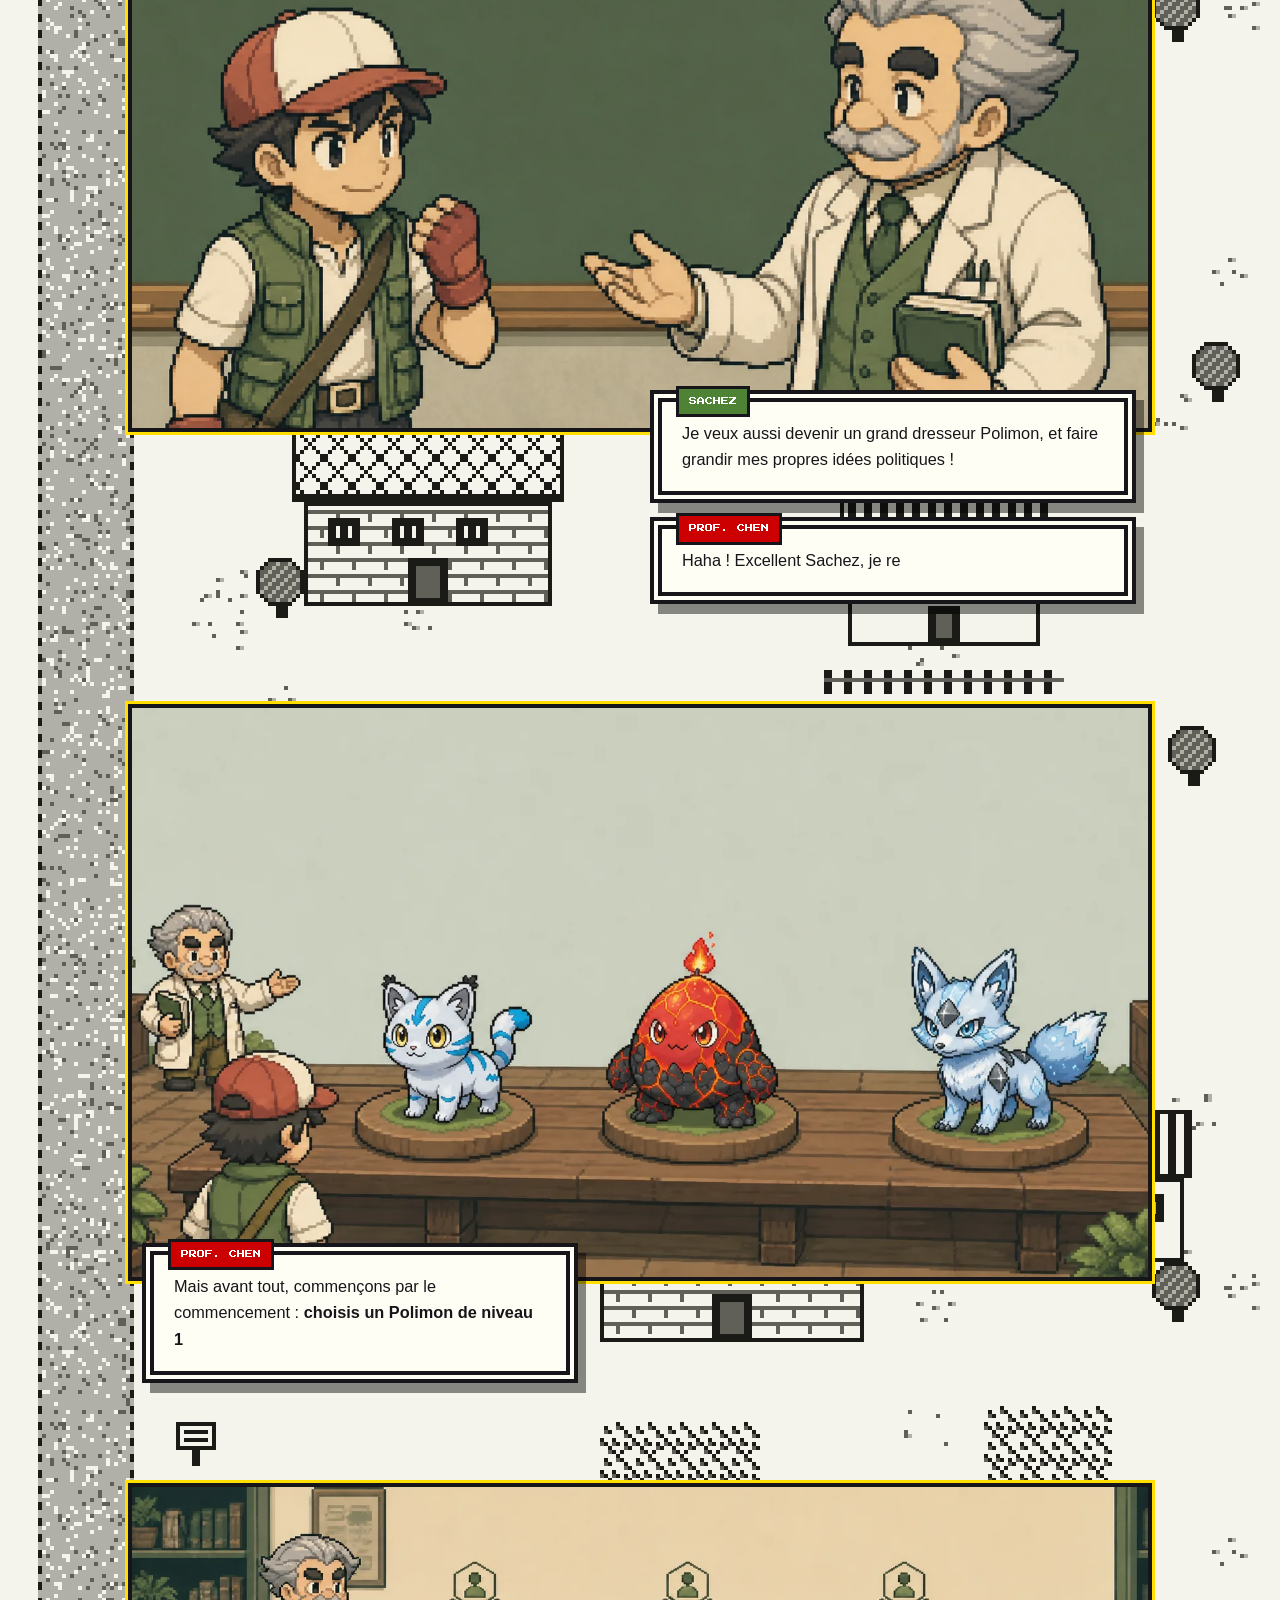
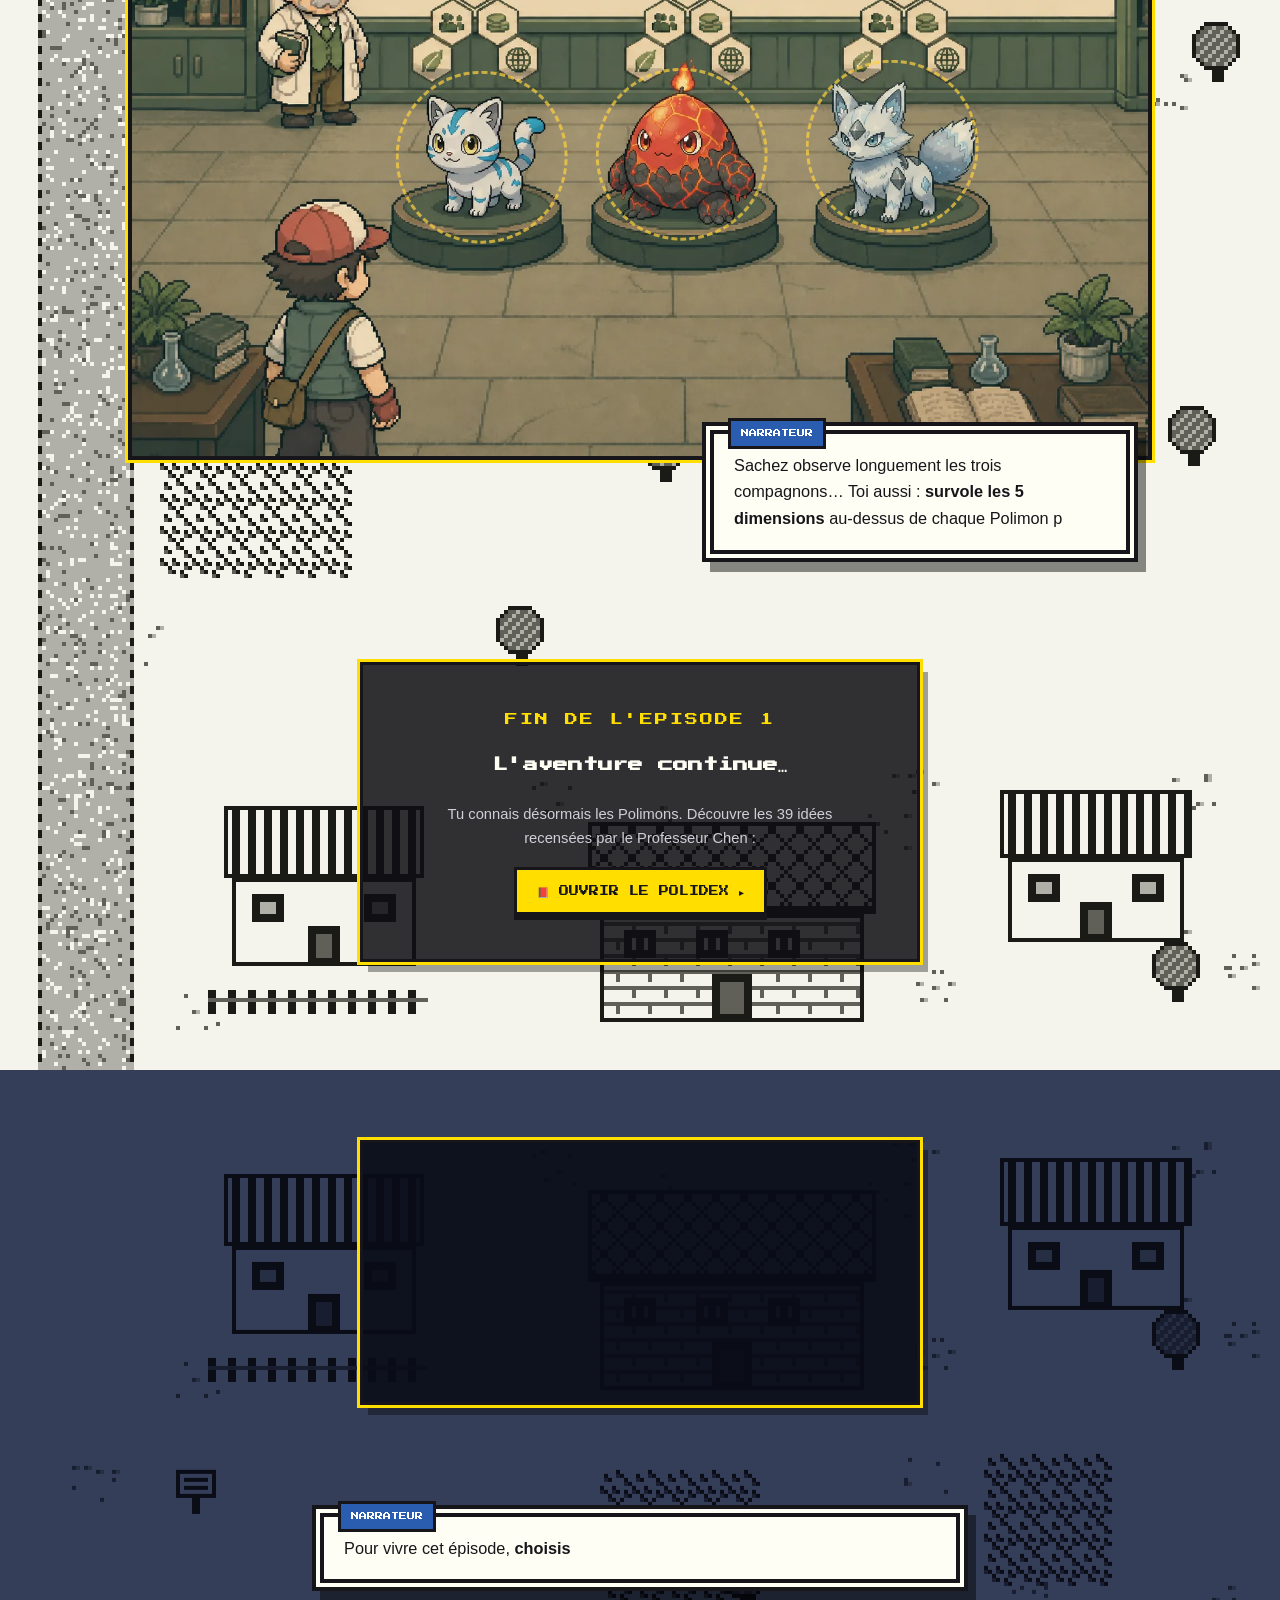
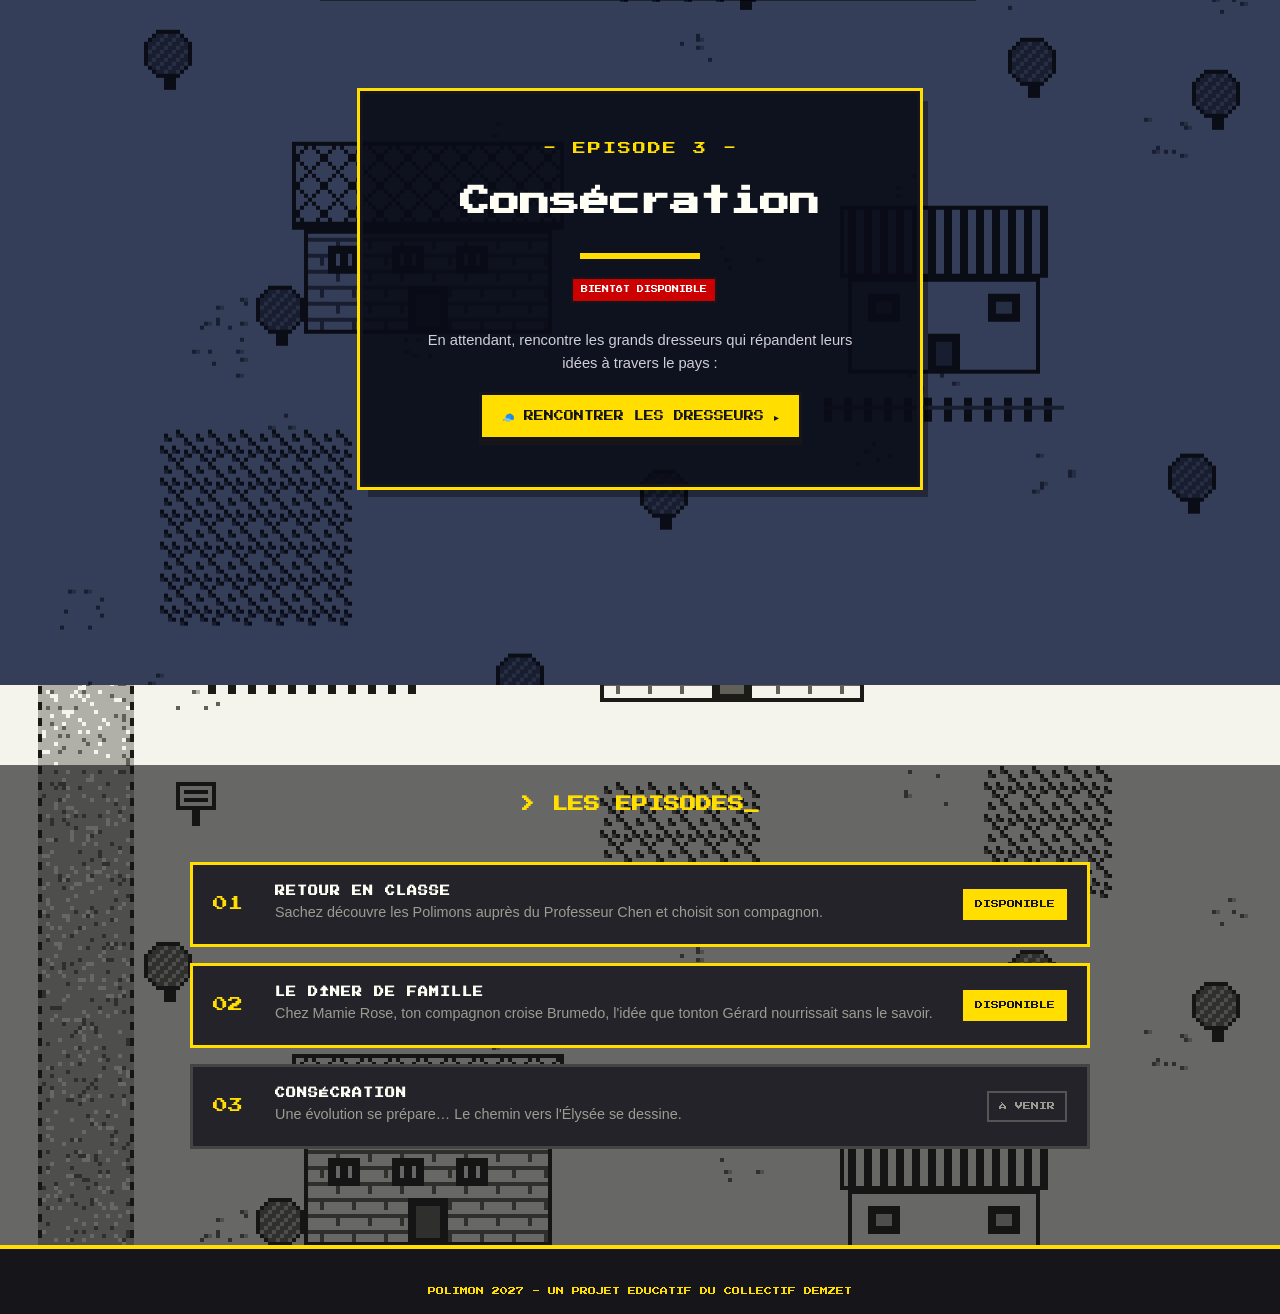
==== commit 7a05e140: "Add files via upload" ====
--- a/index.html
+++ b/index.html
@@ -62,6 +62,12 @@
   <div id="walker" aria-hidden="true"><img src="images/story/sachez-marche.png" alt=""></div>
   <!-- Le Polimon choisi suit Sachez sur le chemin -->
   <div id="follower" aria-hidden="true" hidden><img id="follower-img" src="" alt=""></div>
+  <!-- Objets posés sur la carte : le prospectus et les deux maisons -->
+  <img id="prop-paper"  class="map-prop" src="images/story/paper.png" alt="" aria-hidden="true">
+  <img id="prop-house1" class="map-prop house" src="images/story/maison-1.png" alt="" aria-hidden="true">
+  <img id="prop-house2" class="map-prop house" src="images/story/maison-2.png" alt="" aria-hidden="true">
+  <!-- voile « intérieur » quand Sachez est dans une maison -->
+  <div id="indoor-veil" aria-hidden="true"></div>
   <!-- Aide clavier du scrollytelling -->
   <div id="kbd-hint" aria-hidden="true"><span class="k">ESPACE</span> scène suivante</div>
 
@@ -107,7 +113,7 @@
       </div>
     </div>
 
-    <div class="scene">
+    <div class="scene" id="scene-flyer">
       <div class="art"><img src="images/story/ep1/02-found-flyer.webp" alt="Sachez examine un étrange prospectus près du panneau d'affichage du village"></div>
       <div class="pxbox dialog caption right">
         <div class="speaker blue">NARRATEUR</div>
@@ -121,7 +127,7 @@
       </div>
     </div>
 
-    <div class="scene">
+    <div class="scene" id="scene-classroom">
       <div class="art"><img src="images/story/ep1/03-classroom-reunion.webp" alt="Sachez retrouve le Professeur Chen dans son ancienne salle de classe"></div>
       <div class="cap-stack">
         <div class="pxbox dialog">
@@ -137,43 +143,51 @@
       </div>
     </div>
 
-    <div class="scene">
-      <div class="art"><img src="images/story/ep1/04-ideas-take-form.webp" alt="Une idée prend forme et se matérialise en petit compagnon devant le Professeur Chen"></div>
-      <div class="pxbox dialog caption right">
-        <div class="speaker">PROF. CHEN</div>
-        <p>Quand une personne croit fermement en une idée politique, alors celle-ci prend forme et se matérialise comme <b>Polimon</b>. Les Polimons sont des idées qui ont pris vie, ils en possèdent donc les caractéristiques : ils s'adoptent, ils s'affrontent, et bien sûr… ils évoluent.</p>
-        <span class="arrow">▼</span>
-      </div>
-    </div>
-
-    <div class="scene">
-      <div class="art"><img src="images/story/ep1/05-three-levels.webp" alt="Au tableau, un compagnon grandit en trois étapes"></div>
-      <div class="pxbox dialog caption">
-        <div class="speaker">PROF. CHEN</div>
-        <p>Lorsque son dresseur maîtrise parfaitement les idées politiques qu'il représente, le Polimon évolue pour devenir plus grand et fort. Chaque Polimon connaît <b>3 niveaux d'évolution « 3P »</b>, selon la tangibilité de ses idées : <b>Philosophie</b>, <b>Perspective</b> et <b>Programme</b>.</p>
-        <span class="arrow">▼</span>
-      </div>
-    </div>
-
-    <div class="scene">
-      <div class="art"><img src="images/story/ep1/06-five-dimensions.webp" alt="Le Professeur Chen explique les cinq dimensions au tableau"></div>
-      <div class="pxbox dialog caption right">
-        <div class="speaker">PROF. CHEN</div>
-        <p>Par ailleurs, les idées portées par les Polimons s'expriment toujours dans les mêmes <b>5 dimensions</b> : l'<b>individu</b>, la <b>société</b>, l'<b>économie</b>, l'<b>écologie</b> et la <b>géopolitique</b>.</p>
-        <span class="arrow">▼</span>
-      </div>
-    </div>
-
-    <div class="scene">
-      <div class="art"><img src="images/story/ep1/07-ideas-across-country.webp" alt="Trois dresseurs lointains répandent leurs idées sur des chemins qui se ramifient à travers le pays"></div>
-      <div class="pxbox dialog caption">
-        <div class="speaker">PROF. CHEN</div>
-        <p>En cette période d'élection, de <b>grands dresseurs</b> répandent leurs idées, ou Polimons, par milliers à travers le pays. Cependant, peu de gens cherchent vraiment à les domestiquer, et ne peuvent donc pas voter de manière éclairée…</p>
-        <span class="arrow">▼</span>
-      </div>
-    </div>
-
-    <div class="scene">
+    <!-- La présentation du Professeur Chen : des diapositives projetées
+         au mur de la classe. Le défilement (ou un clic sur l'écran)
+         fait glisser les images horizontalement. -->
+    <div class="projscene" id="projscene">
+      <div class="proj-sticky">
+        <div class="proj-room">
+          <div class="proj-title">— LA PRESENTATION DU PROFESSEUR CHEN —</div>
+          <div class="proj-screen" id="projScreen" title="Clique pour passer à la diapositive suivante">
+            <div class="proj-track" id="projTrack">
+              <div class="proj-slide"><img src="images/story/ep1/04-ideas-take-form.webp" alt="Une idée prend forme et se matérialise en petit compagnon"></div>
+              <div class="proj-slide"><img src="images/story/ep1/05-three-levels.webp" alt="Au tableau, un compagnon grandit en trois étapes"></div>
+              <div class="proj-slide"><img src="images/story/ep1/06-five-dimensions.webp" alt="Les cinq dimensions au tableau"></div>
+              <div class="proj-slide"><img src="images/story/ep1/07-ideas-across-country.webp" alt="Des dresseurs répandent leurs idées à travers le pays"></div>
+            </div>
+            <div class="proj-flicker"></div>
+          </div>
+          <div class="proj-beam" aria-hidden="true"></div>
+          <div class="proj-machine" aria-hidden="true"><i></i></div>
+          <div class="proj-caps">
+            <div class="pxbox dialog proj-cap">
+              <div class="speaker">PROF. CHEN</div>
+              <p>Quand une personne croit fermement en une idée politique, alors celle-ci prend forme et se matérialise comme <b>Polimon</b>. Les Polimons sont des idées qui ont pris vie : ils s'adoptent, ils s'affrontent, et bien sûr… ils évoluent.</p>
+            </div>
+            <div class="pxbox dialog proj-cap">
+              <div class="speaker">PROF. CHEN</div>
+              <p>Lorsque son dresseur maîtrise parfaitement les idées politiques qu'il représente, le Polimon évolue. Chaque Polimon connaît <b>3 niveaux d'évolution « 3P »</b> : <b>Philosophie</b>, <b>Perspective</b> et <b>Programme</b>.</p>
+            </div>
+            <div class="pxbox dialog proj-cap">
+              <div class="speaker">PROF. CHEN</div>
+              <p>Par ailleurs, les idées portées par les Polimons s'expriment toujours dans les mêmes <b>5 dimensions</b> : l'<b>individu</b>, la <b>société</b>, l'<b>économie</b>, l'<b>écologie</b> et la <b>géopolitique</b>.</p>
+            </div>
+            <div class="pxbox dialog proj-cap">
+              <div class="speaker">PROF. CHEN</div>
+              <p>En cette période d'élection, de <b>grands dresseurs</b> répandent leurs idées, ou Polimons, par milliers à travers le pays. Cependant, peu de gens cherchent vraiment à les domestiquer, et ne peuvent donc pas voter de manière éclairée…</p>
+            </div>
+          </div>
+          <div class="proj-nav">
+            <span id="projCount">DIAPO 1 / 4</span>
+            <span class="proj-hint">▼ DEFILE OU CLIQUE SUR L'ECRAN</span>
+          </div>
+        </div>
+      </div>
+    </div>
+
+    <div class="scene" id="scene-resolve">
       <div class="art"><img src="images/story/ep1/08-sachez-resolve.webp" alt="Sachez, déterminé, annonce au Professeur Chen qu'il veut dresser ses propres idées"></div>
       <div class="cap-stack right">
         <div class="pxbox dialog">
@@ -189,7 +203,7 @@
       </div>
     </div>
 
-    <div class="scene">
+    <div class="scene" id="scene-choosecompanion">
       <div class="art"><img src="images/story/ep1/09-choose-companion.webp" alt="Trois Polimons de niveau 1 attendent sur la table"></div>
       <div class="pxbox dialog caption">
         <div class="speaker">PROF. CHEN</div>
--- a/css/style.css
+++ b/css/style.css
@@ -2932,3 +2932,214 @@
 .tcg .tcg-attack{margin:4px 0 3px;}
 .tcg .tcg-flavor{padding:2px 8px;line-height:1.4;}
 .tcg .tcg-strip{padding:2px 8px;}
+
+/* ================================================================
+   v30 - DOS PREMIUM DE LA CARTE SPÉCIALE
+   Face cachée épurée : liseré doré, fond noir profond, une étoile
+   qui respire, le nom du dresseur, un reflet qui balaie la carte.
+   Ni statistiques, ni fenêtre d'image.
+   ================================================================ */
+.tcg-gold{
+  padding:8px;
+  background:linear-gradient(160deg,#f6e2a2 0%,#caa53f 30%,#7c5f16 55%,#e3c476 80%,#9a7a22 100%);
+  cursor:pointer;
+}
+.sp-back{
+  position:relative;height:100%;overflow:hidden;
+  display:flex;flex-direction:column;align-items:center;justify-content:center;
+  gap:clamp(6px,2.6cqw,12px);text-align:center;
+  background:
+    radial-gradient(120% 90% at 50% 42%, #241c08 0%, #120d04 68%, #0a0702 100%);
+  border-radius:9px;
+  box-shadow:inset 0 0 0 1px rgba(246,226,162,.55), inset 0 0 0 5px rgba(246,226,162,.12);
+  padding:8% 10%;
+}
+.sp-glow{
+  position:absolute;left:50%;top:38%;width:70%;aspect-ratio:1;
+  transform:translate(-50%,-50%);border-radius:50%;
+  background:radial-gradient(circle, rgba(255,216,110,.22) 0%, transparent 65%);
+  pointer-events:none;
+}
+.sp-star{
+  font-size:clamp(34px,17cqw,58px);line-height:1;
+  color:#f6dd8f;
+  text-shadow:0 0 18px rgba(255,215,100,.65), 0 0 46px rgba(255,200,60,.3);
+  animation:spStar 3s ease-in-out infinite;
+}
+@keyframes spStar{0%,100%{transform:scale(1);opacity:.92;}50%{transform:scale(1.07);opacity:1;}}
+.sp-label{
+  font-family:'Press Start 2P',monospace;font-size:clamp(6px,2.8cqw,9px);
+  color:#e9cf8a;letter-spacing:3px;
+}
+.sp-line{
+  width:38%;height:1px;
+  background:linear-gradient(90deg,transparent,#caa53f,transparent);
+}
+.sp-owner{
+  font-size:clamp(.7rem,4cqw,1rem);color:#f3e6c0;letter-spacing:.5px;
+}
+.sp-hint{
+  font-size:clamp(.55rem,3cqw,.74rem);line-height:1.7;color:#8d7b4e;margin:0;
+}
+/* reflet qui balaie doucement la carte */
+.sp-shine{
+  position:absolute;inset:-40%;pointer-events:none;
+  background:linear-gradient(115deg, transparent 42%, rgba(255,240,190,.10) 50%, transparent 58%);
+  animation:spShine 4.6s ease-in-out infinite;
+}
+@keyframes spShine{0%,18%{transform:translateX(-55%);}62%,100%{transform:translateX(55%);}}
+@media(prefers-reduced-motion:reduce){
+  .sp-star,.sp-shine{animation:none;}
+}
+
+/* ================================================================
+   v31 - AVENTURE DYNAMISÉE
+   Le prospectus est posé sur le chemin ; deux maisons bordent la
+   carte : Sachez y entre (l'écran s'assombrit, il disparaît par la
+   porte) et en ressort. La présentation du Prof. Chen se joue en
+   diapositives projetées au mur, qui glissent horizontalement.
+   ================================================================ */
+/* objets posés sur la carte (positionnés par js) */
+.map-prop{
+  position:absolute;z-index:55;pointer-events:none;
+  image-rendering:pixelated;
+  filter:drop-shadow(0 5px 0 rgba(0,0,0,.3));
+}
+#prop-paper{left:56px;width:44px;animation:paperGlow 1.8s ease-in-out infinite;}
+@keyframes paperGlow{
+  0%,100%{filter:drop-shadow(0 4px 0 rgba(0,0,0,.3)) drop-shadow(0 0 4px rgba(255,222,0,.25));}
+  50%{filter:drop-shadow(0 4px 0 rgba(0,0,0,.3)) drop-shadow(0 0 12px rgba(255,222,0,.8));}
+}
+#prop-paper.taken{
+  transition:transform .6s ease, opacity .6s ease;
+  transform:translateY(-46px) scale(.4) rotate(24deg);opacity:0;
+  animation:none;
+}
+.map-prop.house{left:118px;width:130px;}
+@media(max-width:1023px){.map-prop{display:none;}}
+
+/* Sachez « entre » dans la maison : il glisse vers la porte et disparaît */
+#walker,#follower{
+  transition:transform .65s ease, opacity .65s ease;
+}
+#walker.inside,#follower.inside{
+  transform:translateX(96px) translateY(-8px) scale(.55);
+  opacity:0;
+}
+/* le « ! » quand il trouve le prospectus */
+#walker::after{
+  content:"!";position:absolute;left:50%;top:-26px;transform:translate(-50%,8px) scale(.4);
+  font-family:'Press Start 2P',monospace;font-size:20px;color:var(--jaune);
+  text-shadow:2px 2px 0 #000;opacity:0;
+}
+#walker.found::after{animation:introExcl .4s cubic-bezier(.2,.9,.3,1.4) forwards;}
+
+/* voile « intérieur » : la carte s'assombrit, les scènes restent nettes */
+#indoor-veil{
+  position:fixed;inset:0;z-index:4;pointer-events:none;
+  background:rgba(8,8,12,.55);
+  opacity:0;transition:opacity .8s ease;
+}
+#indoor-veil.on{opacity:1;}
+#story{position:relative;z-index:10;}
+#walker,#follower{z-index:60;}
+
+/* --- la salle de projection --- */
+.projscene{height:420vh;position:relative;margin:0 auto 12vh;}
+.proj-sticky{
+  position:sticky;top:64px;height:calc(100vh - 80px);
+  display:flex;align-items:center;justify-content:center;
+}
+.proj-room{
+  width:min(860px,94vw);position:relative;
+  background:#101014;border:var(--px) solid var(--noir);
+  box-shadow:0 0 0 3px var(--jaune), 0 24px 50px rgba(0,0,0,.6);
+  padding:22px 26px 18px;
+}
+.proj-title{
+  font-family:'Press Start 2P',monospace;font-size:8px;color:#8b8b98;
+  letter-spacing:1px;text-align:center;margin-bottom:14px;
+}
+.proj-screen{
+  position:relative;overflow:hidden;cursor:pointer;
+  border:6px solid #2a2a32;border-radius:4px;
+  background:#000;
+  box-shadow:0 0 34px rgba(255,244,200,.14), inset 0 0 26px rgba(0,0,0,.7);
+}
+.proj-track{
+  display:flex;height:100%;
+  transition:transform .45s cubic-bezier(.25,.8,.3,1);
+  will-change:transform;
+}
+.proj-slide{flex:0 0 100%;}
+.proj-slide img{
+  display:block;width:100%;height:100%;object-fit:cover;
+  filter:brightness(1.04) contrast(.96) sepia(.12);
+}
+/* scintillement du projecteur */
+.proj-flicker{
+  position:absolute;inset:0;pointer-events:none;
+  background:
+    repeating-linear-gradient(0deg, rgba(255,255,255,.03) 0 1px, transparent 1px 3px);
+  animation:projFlick 3.4s steps(2) infinite;
+  mix-blend-mode:screen;
+}
+@keyframes projFlick{0%,100%{opacity:.5;}50%{opacity:.9;}}
+/* faisceau lumineux depuis le projecteur */
+.proj-beam{
+  position:absolute;left:50%;bottom:52px;width:60%;height:34px;
+  transform:translateX(-50%);
+  background:linear-gradient(to top, rgba(255,244,200,.16), transparent);
+  clip-path:polygon(46% 100%, 54% 100%, 100% 0, 0 0);
+  pointer-events:none;
+}
+.proj-machine{
+  margin:10px auto 0;width:64px;height:22px;border-radius:4px;
+  background:linear-gradient(180deg,#3a3a44,#22222a);
+  border:2px solid #16161c;position:relative;
+}
+.proj-machine i{
+  position:absolute;left:50%;top:50%;transform:translate(-50%,-50%);
+  width:14px;height:14px;border-radius:50%;
+  background:radial-gradient(circle,#fff6cf 20%,#c9a94a 65%,#5c4c16);
+  box-shadow:0 0 12px rgba(255,244,200,.8);
+}
+/* les répliques de Chen : une par diapositive */
+.proj-caps{position:relative;margin-top:14px;min-height:118px;}
+.proj-cap{
+  position:absolute;inset:0;margin:0;max-width:none;
+  opacity:0;transform:translateY(8px);transition:opacity .4s ease, transform .4s ease;
+  pointer-events:none;
+}
+.proj-cap.active{opacity:1;transform:none;pointer-events:auto;}
+.proj-nav{
+  display:flex;justify-content:space-between;align-items:center;margin-top:12px;
+  font-family:'Press Start 2P',monospace;font-size:7px;color:#8b8b98;letter-spacing:1px;
+}
+.proj-nav .proj-hint{animation:introPulse 1.8s ease infinite;}
+@media(max-width:680px){
+  .projscene{height:460vh;}
+  .proj-sticky{top:56px;height:calc(100vh - 66px);}
+  .proj-room{padding:14px 12px 12px;}
+  .proj-caps{min-height:170px;}
+}
+@media(prefers-reduced-motion:reduce){
+  .proj-flicker{animation:none;}
+  #prop-paper{animation:none;}
+}
+/* v31b : dimension de l'écran de projection */
+.proj-screen{height:min(46vh,430px);}
+@media(max-width:680px){.proj-screen{height:min(34vh,300px);}}
+/* v31c : une seule réplique visible à la fois sous l'écran */
+.proj-cap{
+  visibility:hidden;
+  transition:opacity .3s ease, transform .3s ease, visibility 0s .3s;
+  background:#fdfdf4;
+}
+.proj-cap.active{
+  visibility:visible;
+  transition:opacity .3s ease, transform .3s ease, visibility 0s;
+}
+/* v31d : la barre de navigation du projecteur ne se coupe pas */
+.proj-nav span{white-space:nowrap;}
+@media(max-width:680px){.proj-nav{font-size:6px;gap:8px;}}
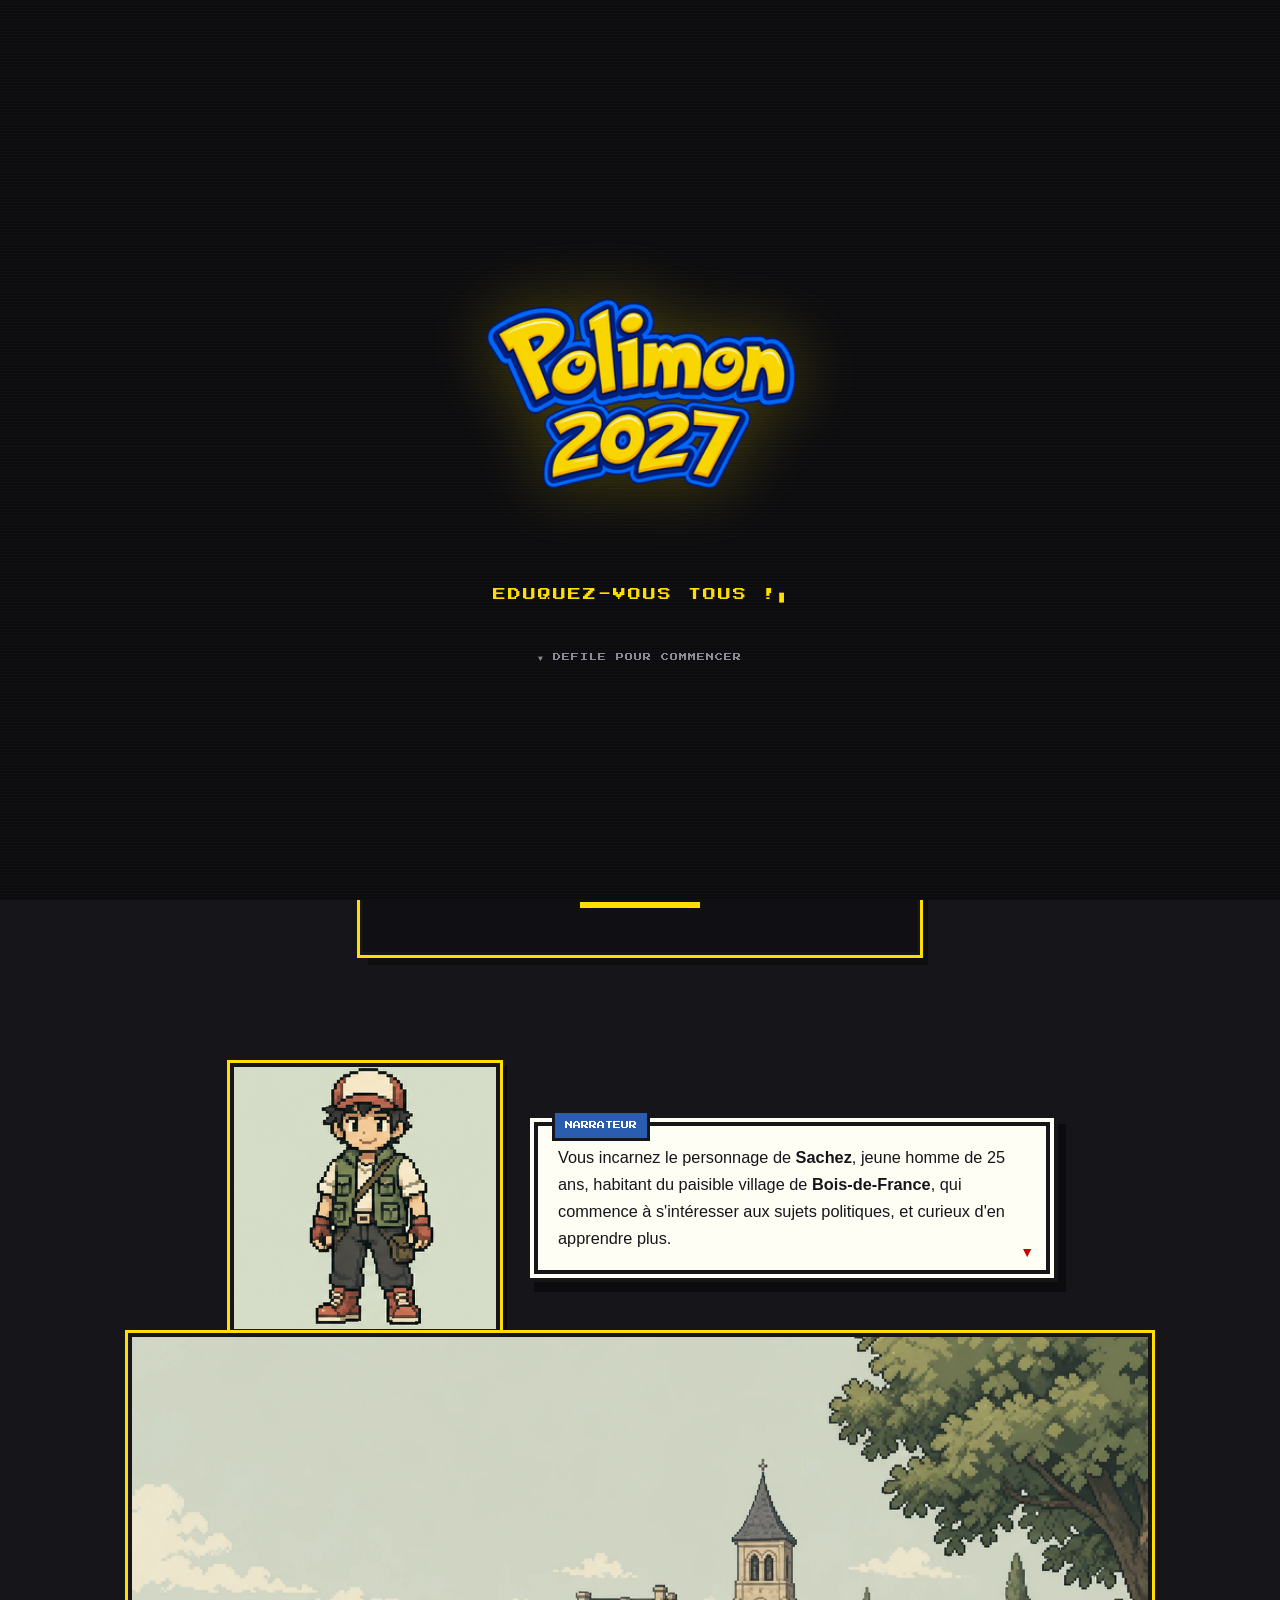
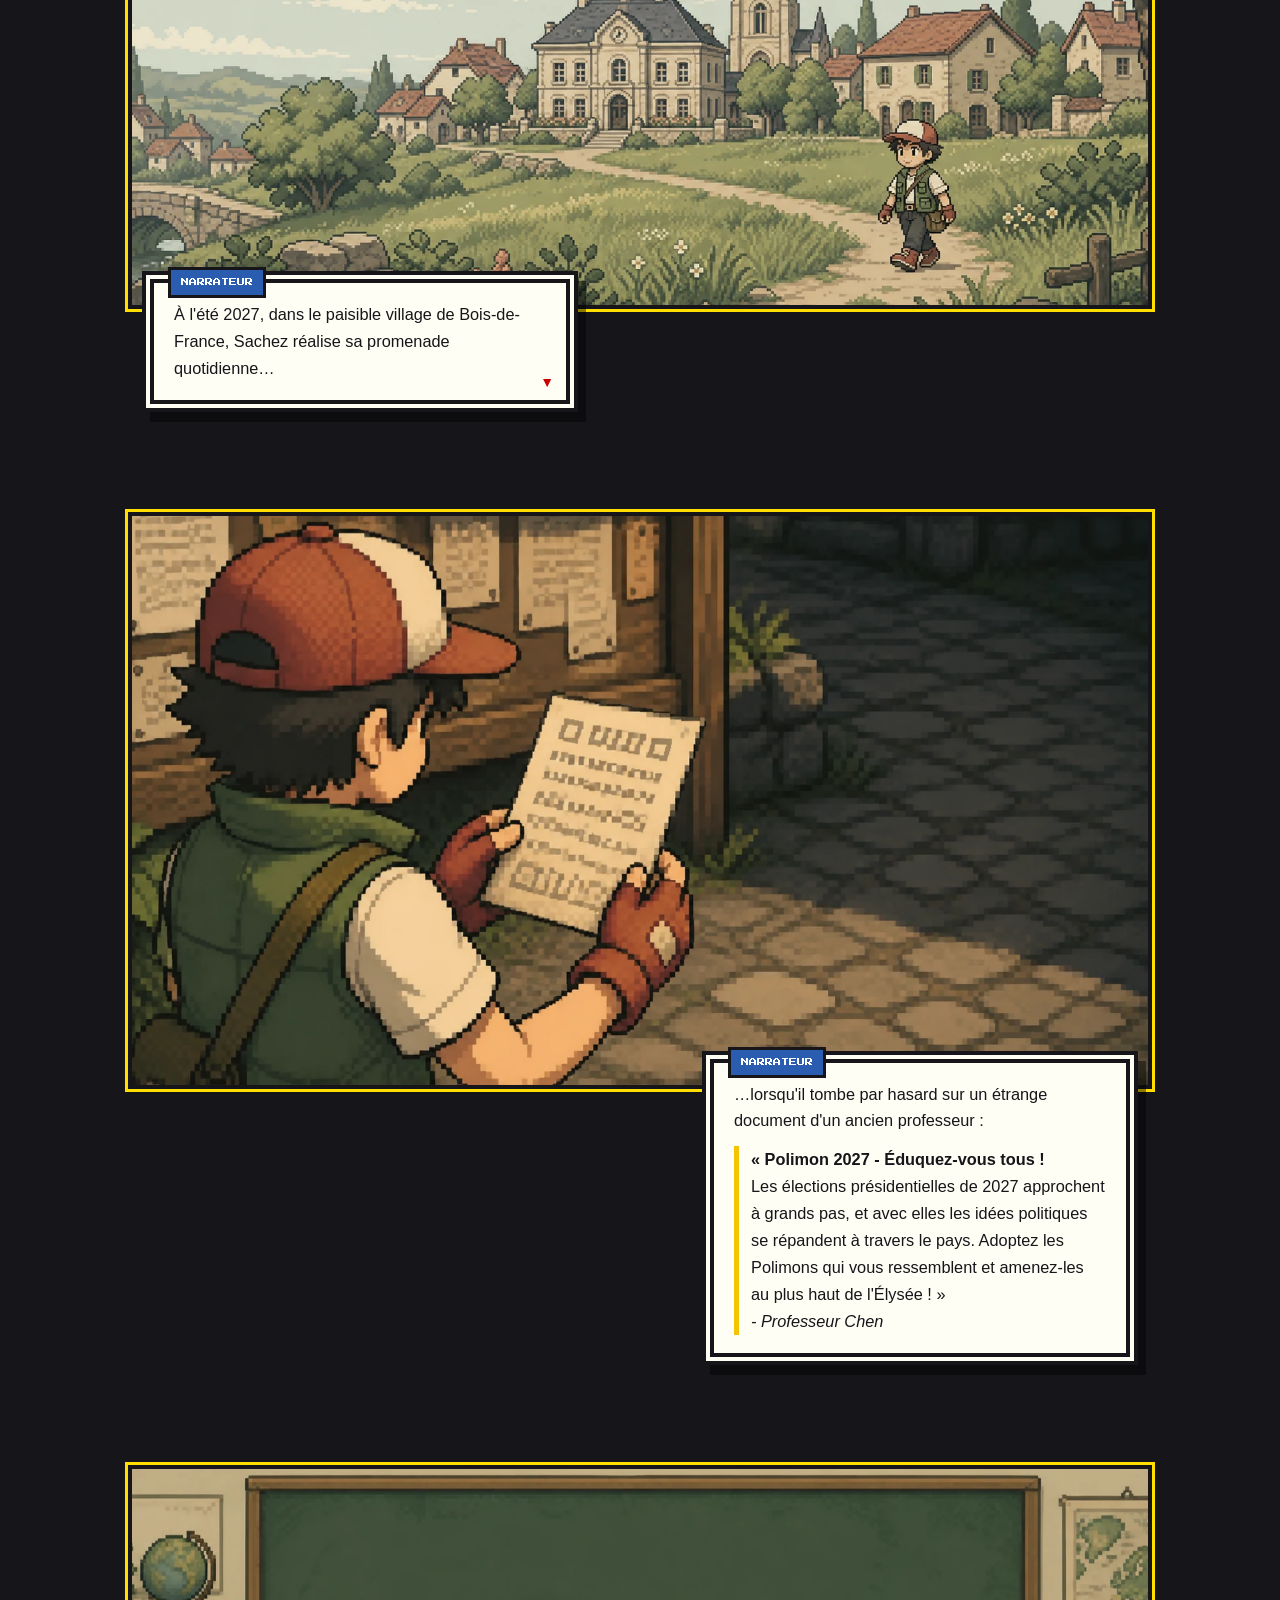
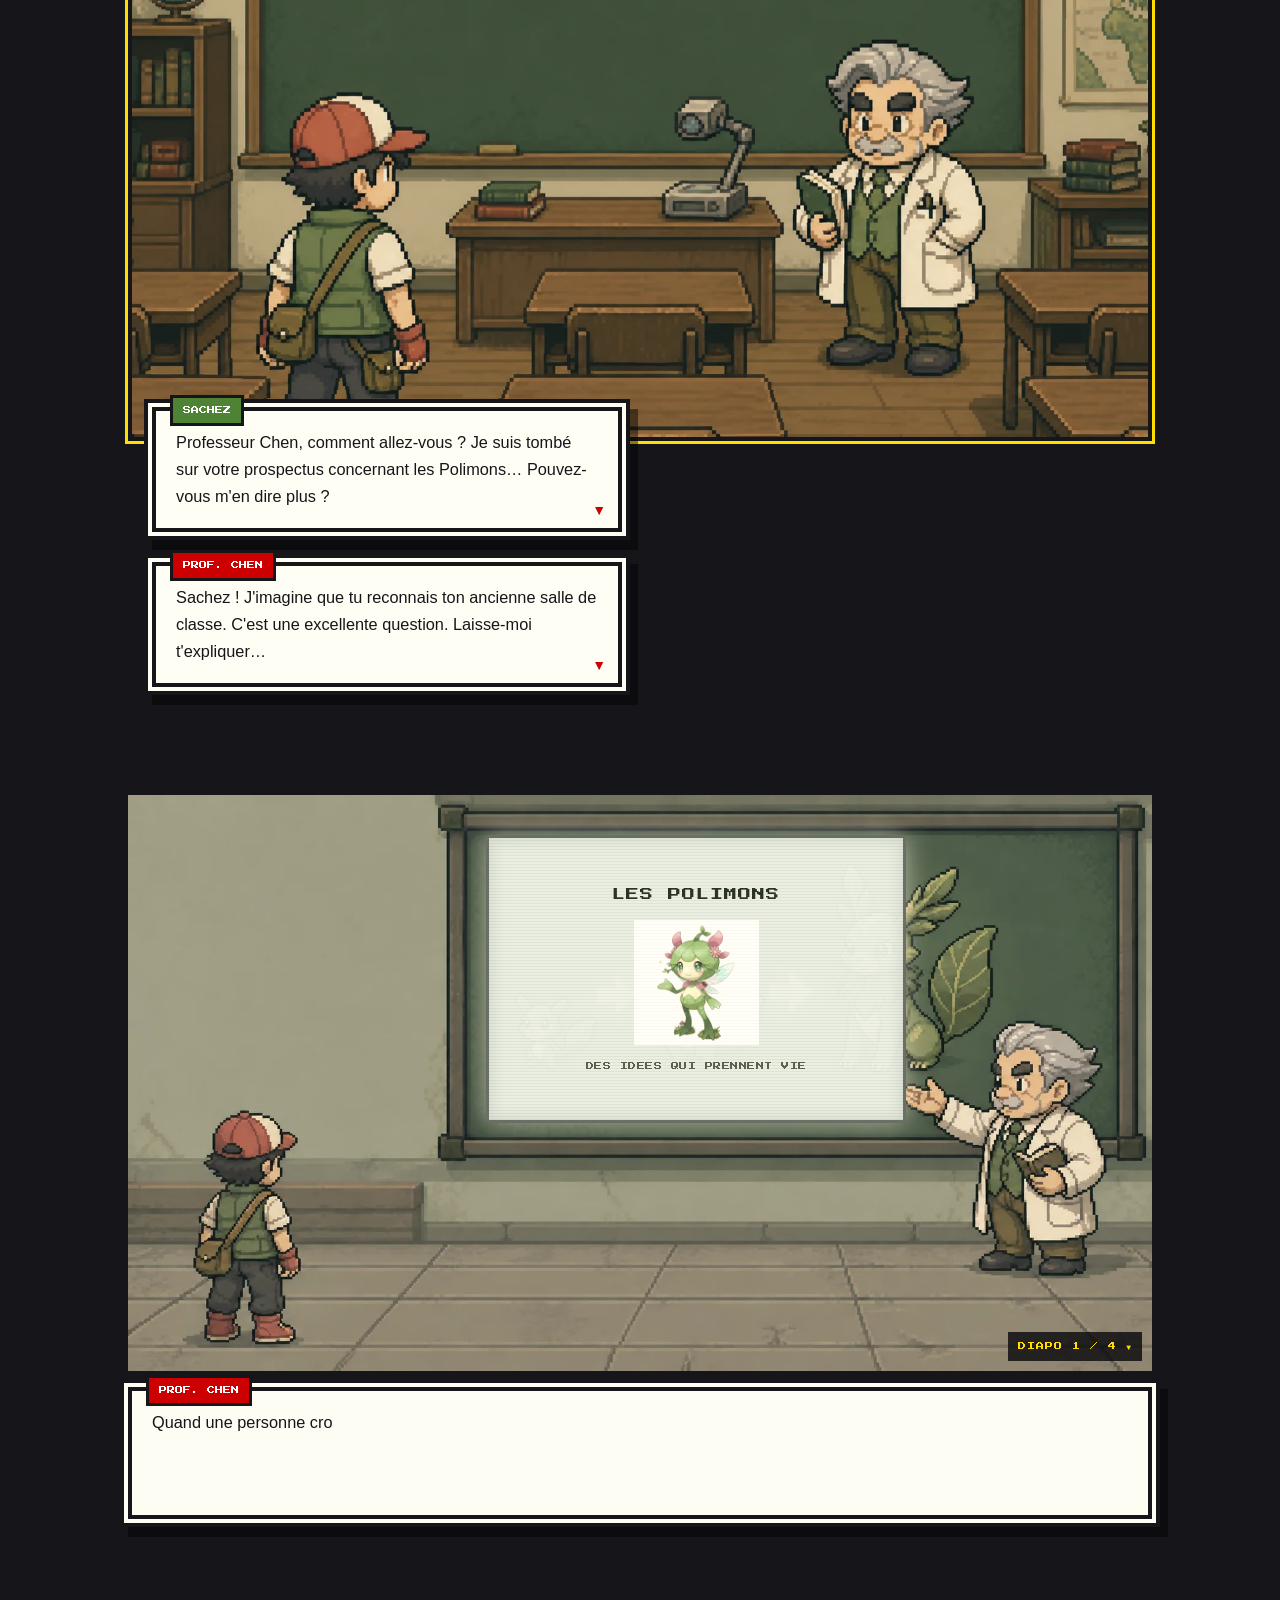
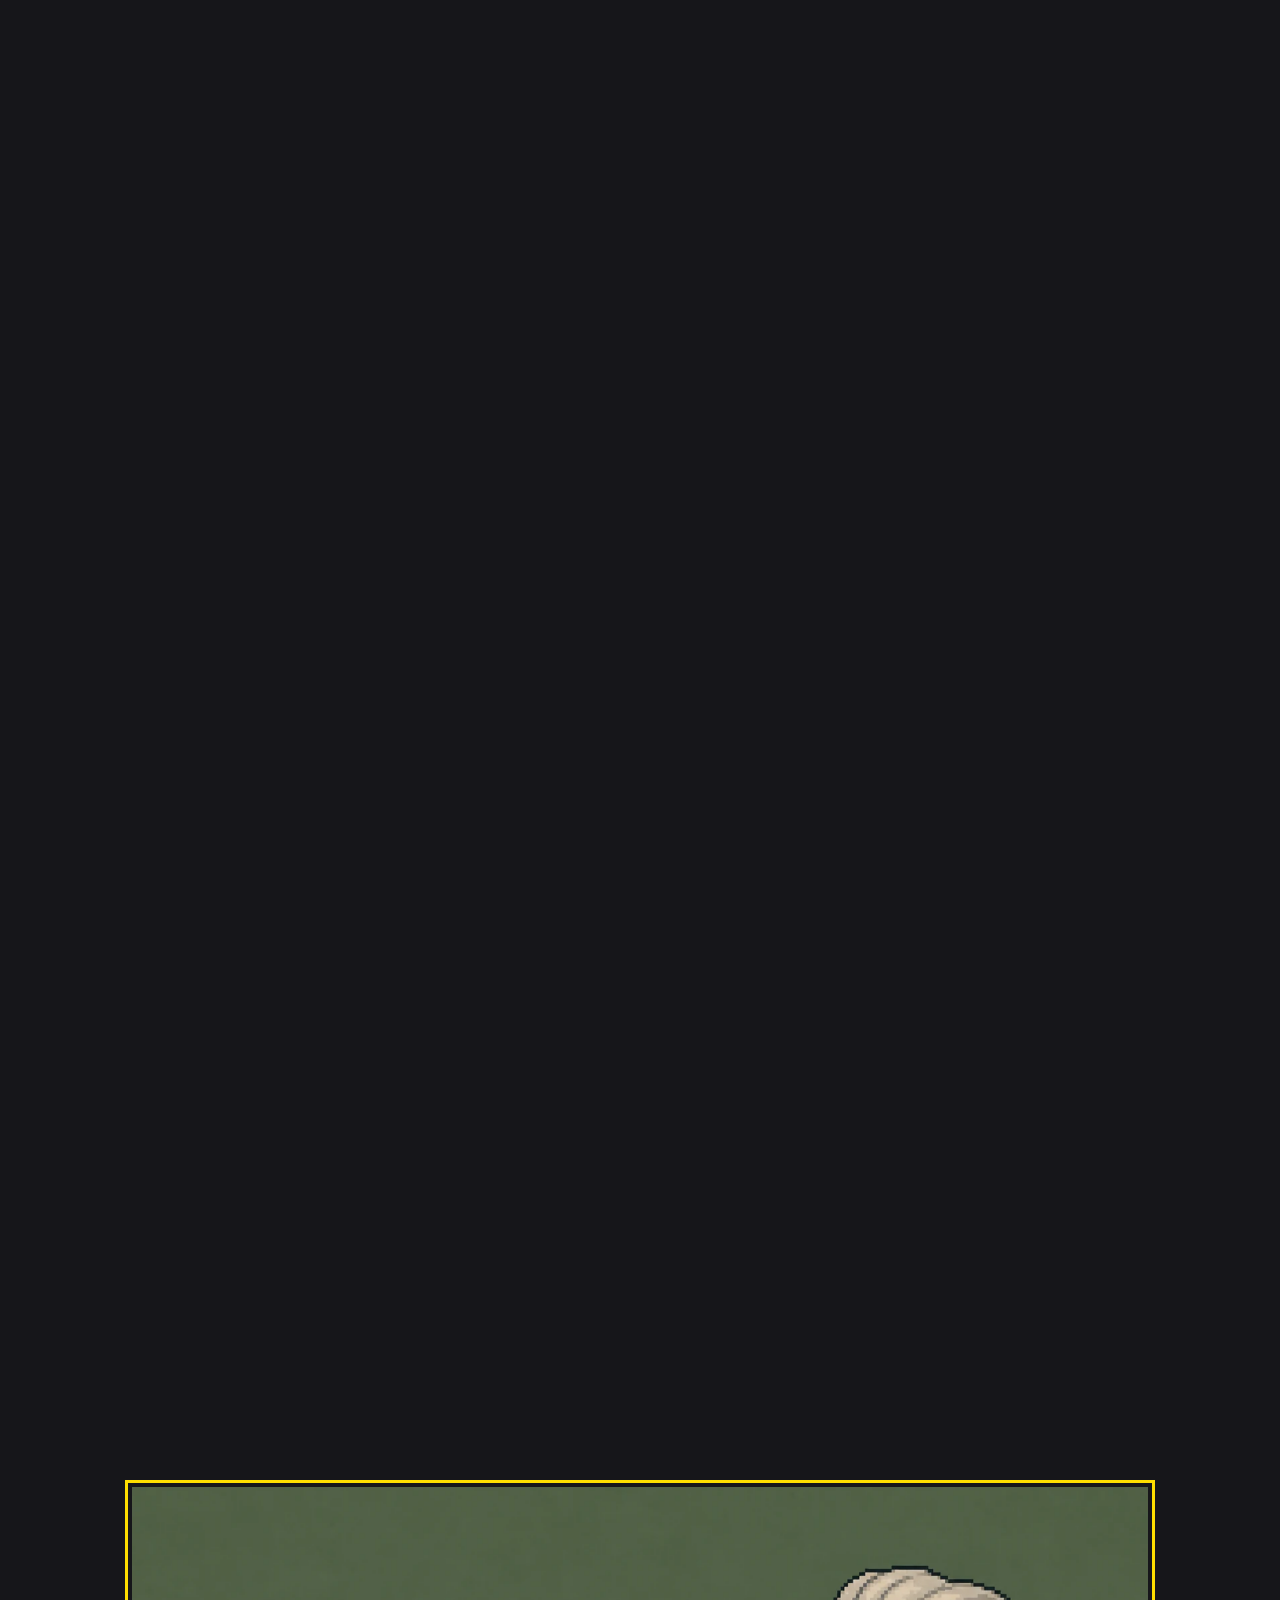
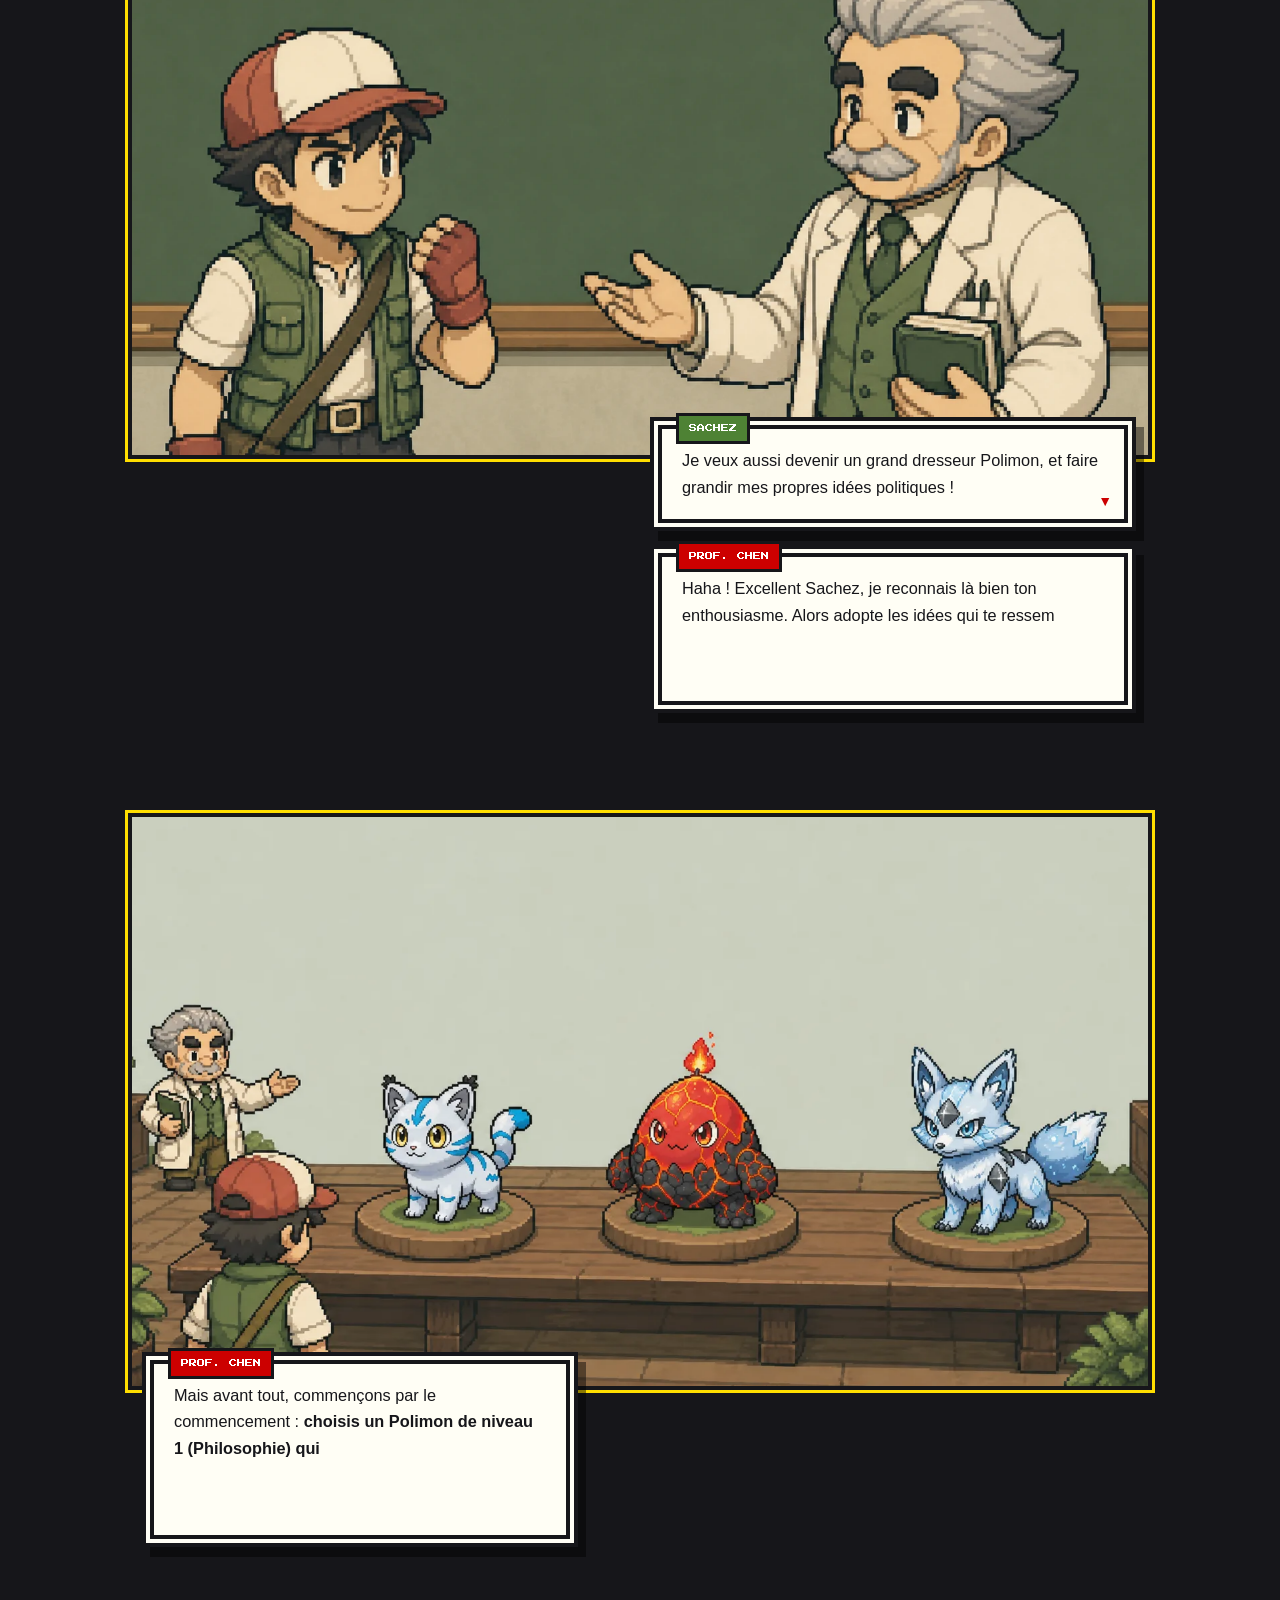
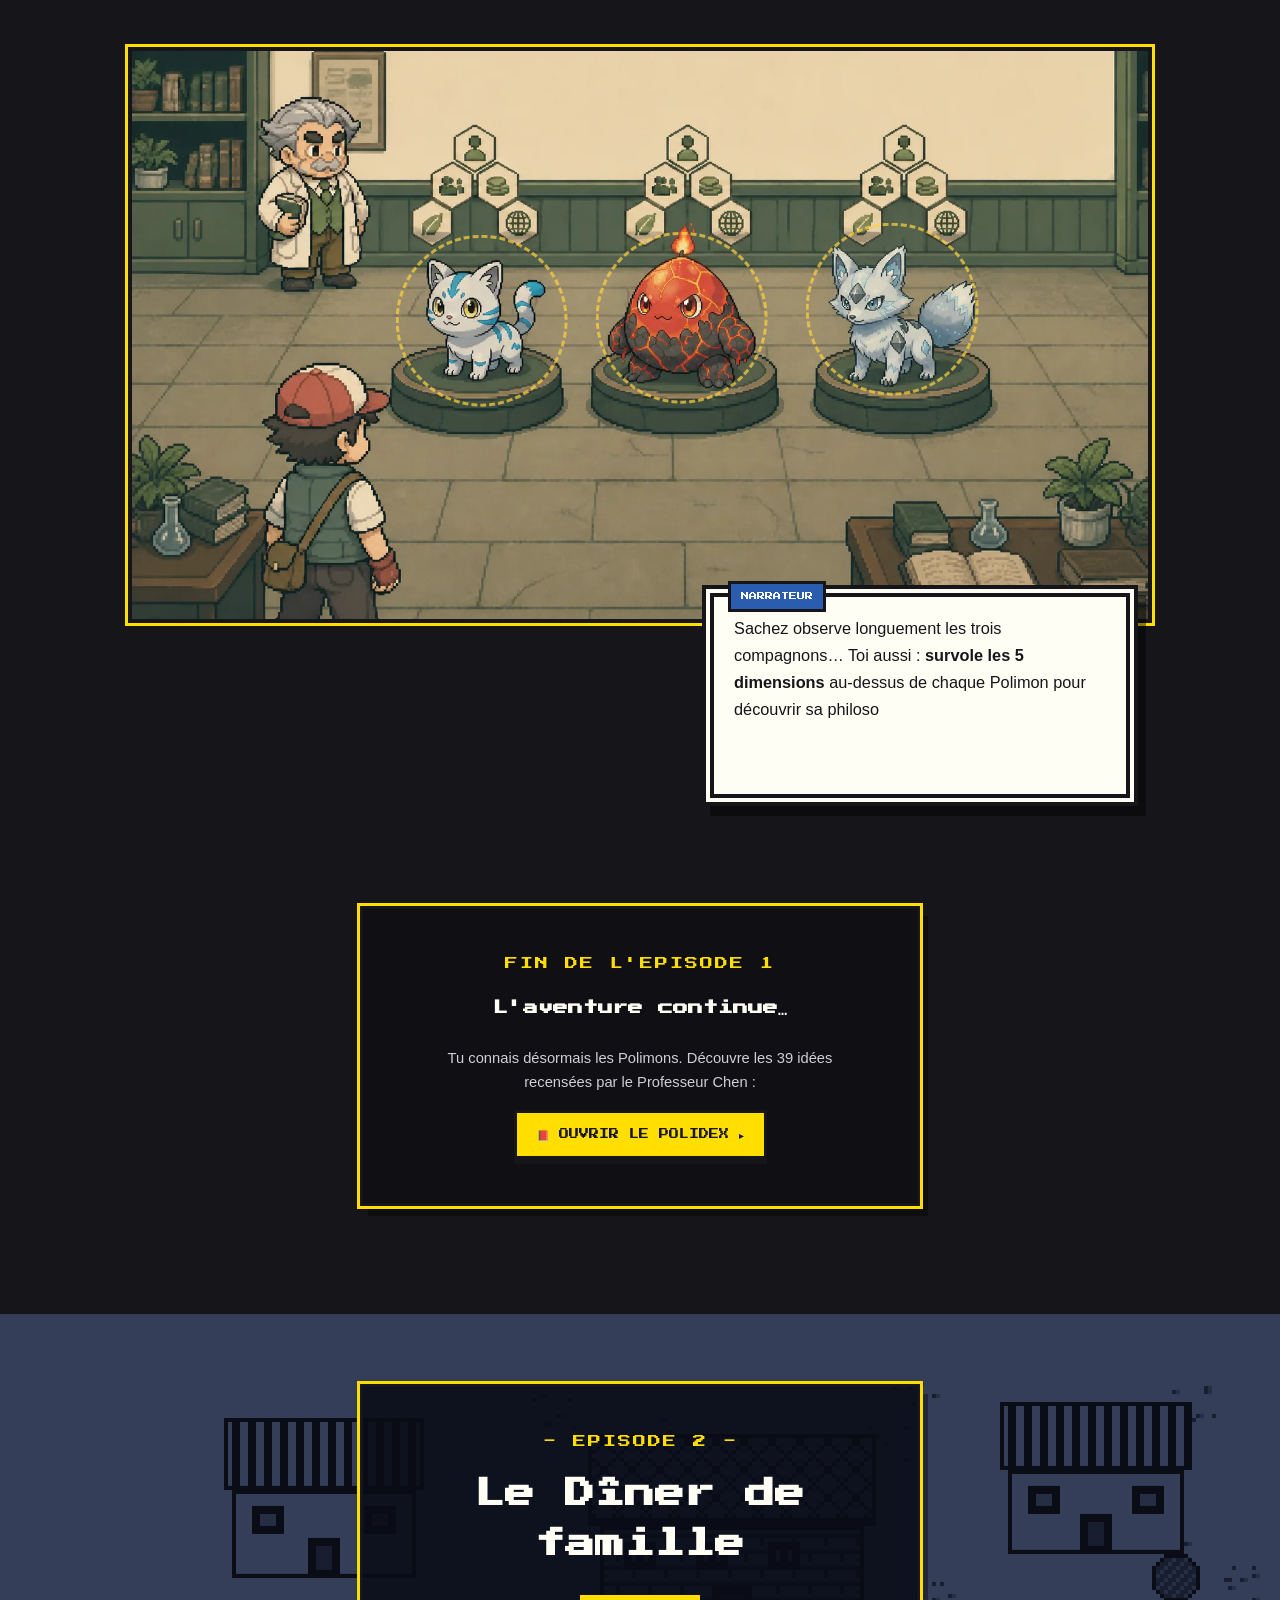
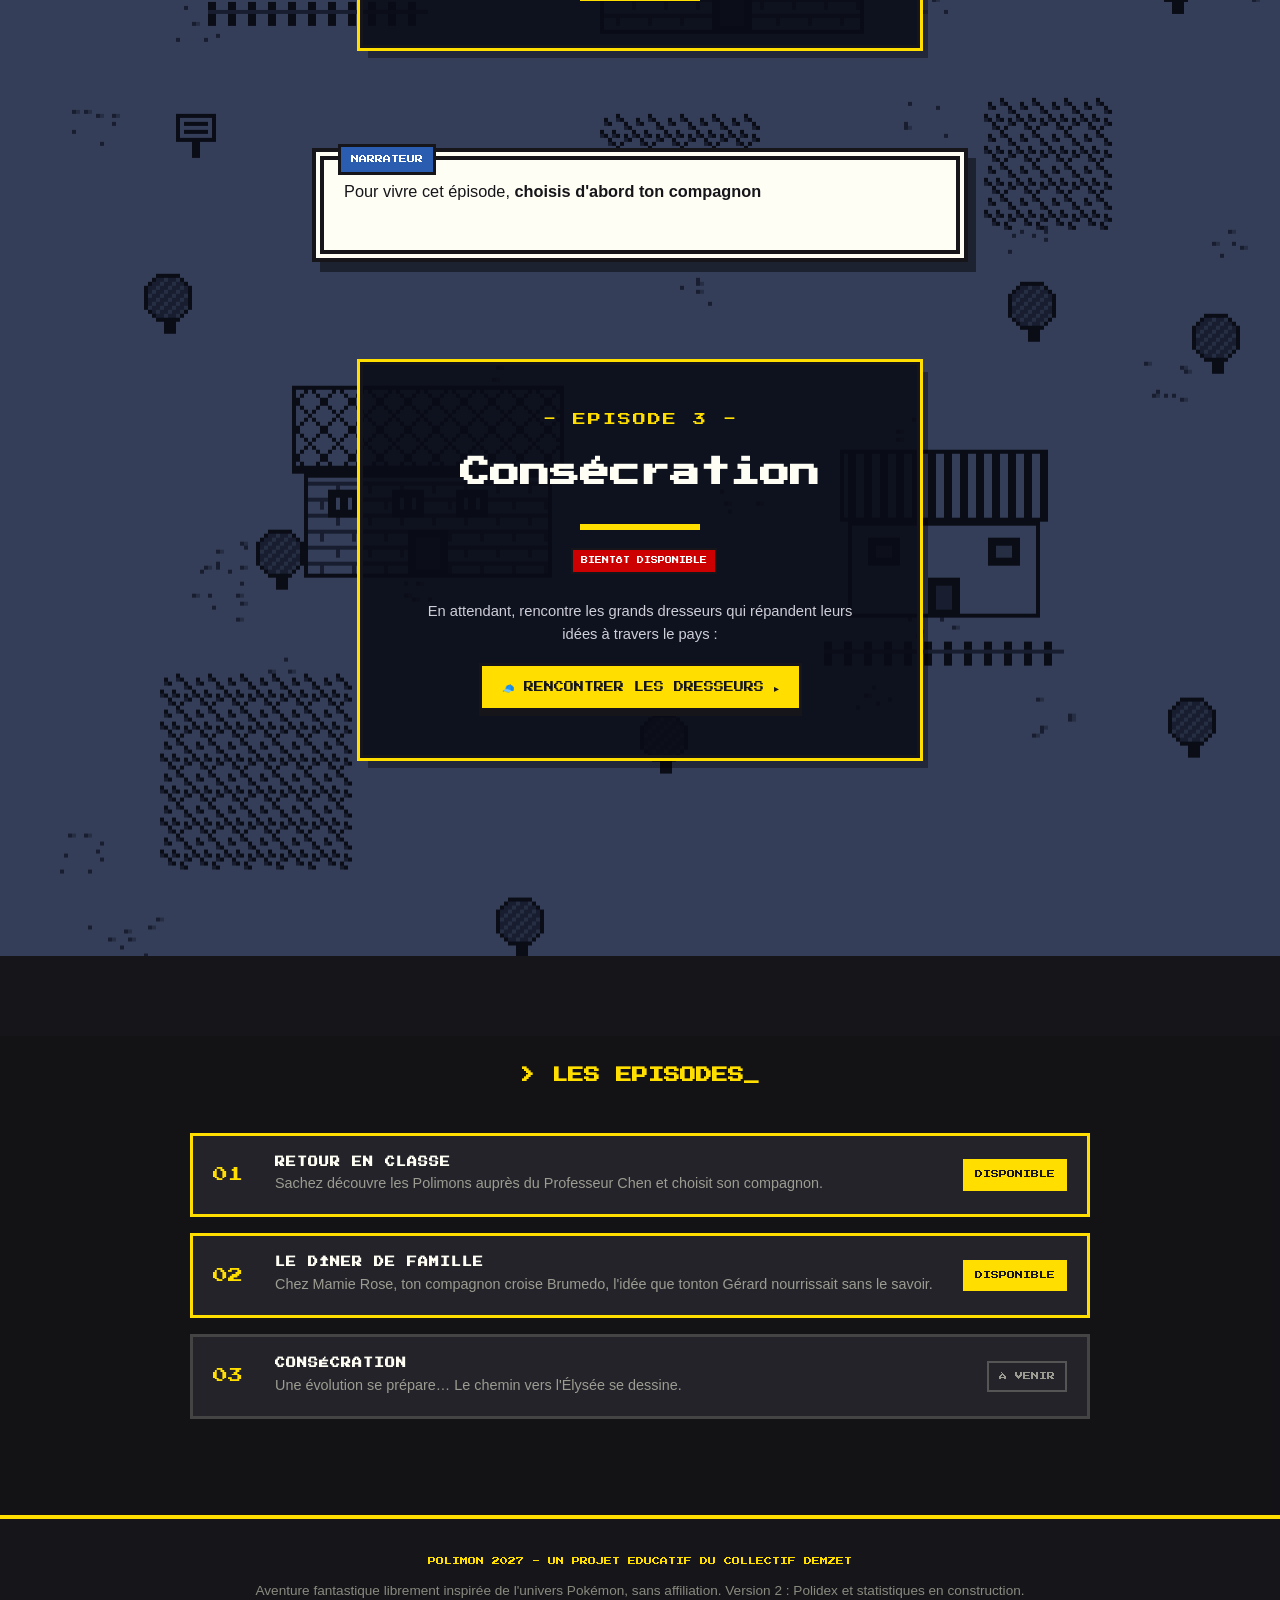
==== commit d0bd91cd: "Add files via upload" ====
--- a/index.html
+++ b/index.html
@@ -58,6 +58,9 @@
 <!-- ================= ESPACE AVENTURE ================= -->
 <section id="aventure" class="space visible">
 
+  <!-- La carte (herbe + chemin) : une sous-couche fixe pilotée en js,
+       pour pouvoir la figer quand Sachez est à l'intérieur -->
+  <div id="map-underlay" aria-hidden="true"></div>
   <!-- Sachez marche sur le chemin pendant le défilement -->
   <div id="walker" aria-hidden="true"><img src="images/story/sachez-marche.png" alt=""></div>
   <!-- Le Polimon choisi suit Sachez sur le chemin -->
@@ -146,42 +149,63 @@
     <!-- La présentation du Professeur Chen : des diapositives projetées
          au mur de la classe. Le défilement (ou un clic sur l'écran)
          fait glisser les images horizontalement. -->
+    <!-- La présentation du Prof. Chen : UNE seule scène. Chen projette
+         sur l'écran de la classe ; les explications défilent une à une
+         DANS la fenêtre de projection, la bulle s'anime à chaque diapo. -->
     <div class="projscene" id="projscene">
       <div class="proj-sticky">
-        <div class="proj-room">
-          <div class="proj-title">— LA PRESENTATION DU PROFESSEUR CHEN —</div>
-          <div class="proj-screen" id="projScreen" title="Clique pour passer à la diapositive suivante">
-            <div class="proj-track" id="projTrack">
-              <div class="proj-slide"><img src="images/story/ep1/04-ideas-take-form.webp" alt="Une idée prend forme et se matérialise en petit compagnon"></div>
-              <div class="proj-slide"><img src="images/story/ep1/05-three-levels.webp" alt="Au tableau, un compagnon grandit en trois étapes"></div>
-              <div class="proj-slide"><img src="images/story/ep1/06-five-dimensions.webp" alt="Les cinq dimensions au tableau"></div>
-              <div class="proj-slide"><img src="images/story/ep1/07-ideas-across-country.webp" alt="Des dresseurs répandent leurs idées à travers le pays"></div>
-            </div>
-            <div class="proj-flicker"></div>
-          </div>
-          <div class="proj-beam" aria-hidden="true"></div>
-          <div class="proj-machine" aria-hidden="true"><i></i></div>
-          <div class="proj-caps">
-            <div class="pxbox dialog proj-cap">
-              <div class="speaker">PROF. CHEN</div>
-              <p>Quand une personne croit fermement en une idée politique, alors celle-ci prend forme et se matérialise comme <b>Polimon</b>. Les Polimons sont des idées qui ont pris vie : ils s'adoptent, ils s'affrontent, et bien sûr… ils évoluent.</p>
-            </div>
-            <div class="pxbox dialog proj-cap">
-              <div class="speaker">PROF. CHEN</div>
-              <p>Lorsque son dresseur maîtrise parfaitement les idées politiques qu'il représente, le Polimon évolue. Chaque Polimon connaît <b>3 niveaux d'évolution « 3P »</b> : <b>Philosophie</b>, <b>Perspective</b> et <b>Programme</b>.</p>
-            </div>
-            <div class="pxbox dialog proj-cap">
-              <div class="speaker">PROF. CHEN</div>
-              <p>Par ailleurs, les idées portées par les Polimons s'expriment toujours dans les mêmes <b>5 dimensions</b> : l'<b>individu</b>, la <b>société</b>, l'<b>économie</b>, l'<b>écologie</b> et la <b>géopolitique</b>.</p>
-            </div>
-            <div class="pxbox dialog proj-cap">
-              <div class="speaker">PROF. CHEN</div>
-              <p>En cette période d'élection, de <b>grands dresseurs</b> répandent leurs idées, ou Polimons, par milliers à travers le pays. Cependant, peu de gens cherchent vraiment à les domestiquer, et ne peuvent donc pas voter de manière éclairée…</p>
-            </div>
-          </div>
-          <div class="proj-nav">
-            <span id="projCount">DIAPO 1 / 4</span>
-            <span class="proj-hint">▼ DEFILE OU CLIQUE SUR L'ECRAN</span>
+        <div class="art interactive proj-art" id="projScreen" title="Clique pour la diapositive suivante">
+          <img class="proj-base" src="images/story/ep1/05-three-levels.webp" alt="Le Professeur Chen projette sa présentation dans la salle de classe">
+          <div class="proj-window" id="projWindow" aria-hidden="true">
+            <div class="proj-slide">
+              <div class="ps-title">LES POLIMONS</div>
+              <img class="ps-one" src="images/polimons/5.png" alt="">
+              <div class="ps-sub">DES IDEES QUI PRENNENT VIE</div>
+            </div>
+            <div class="proj-slide">
+              <div class="ps-title">L'EVOLUTION « 3P »</div>
+              <div class="ps-row">
+                <img src="images/polimons/3.png" alt=""><span>▶</span><img src="images/polimons/15.png" alt=""><span>▶</span><img src="images/polimons/27.png" alt="">
+              </div>
+              <div class="ps-sub">PHILOSOPHIE · PERSPECTIVE · PROGRAMME</div>
+            </div>
+            <div class="proj-slide">
+              <div class="ps-title">LES 5 DIMENSIONS</div>
+              <div class="ps-dims">
+                <span>👤 INDIVIDU</span><span>👥 SOCIETE</span><span>💶 ECONOMIE</span><span>🌱 ECOLOGIE</span><span>🌍 GEOPOLITIQUE</span>
+              </div>
+            </div>
+            <div class="proj-slide">
+              <div class="ps-title">LES GRANDS DRESSEURS</div>
+              <div class="ps-row heads">
+                <img src="images/dresseurs/3-head.png" alt=""><img src="images/dresseurs/7-head.png" alt=""><img src="images/dresseurs/10-head.png" alt="">
+              </div>
+              <div class="ps-sub">ILS REPANDENT LEURS IDEES DANS TOUT LE PAYS</div>
+            </div>
+            <div class="proj-flick"></div>
+          </div>
+          <div class="proj-counter" id="projCount">DIAPO 1 / 4 ▼</div>
+        </div>
+        <div class="proj-caps">
+          <div class="pxbox dialog proj-cap">
+            <div class="speaker">PROF. CHEN</div>
+            <p>Quand une personne croit fermement en une idée politique, alors celle-ci prend forme et se matérialise comme <b>Polimon</b>. Les Polimons sont des idées qui ont pris vie : ils s'adoptent, ils s'affrontent, et bien sûr… ils évoluent.</p>
+            <span class="arrow">▼</span>
+          </div>
+          <div class="pxbox dialog proj-cap">
+            <div class="speaker">PROF. CHEN</div>
+            <p>Lorsque son dresseur maîtrise parfaitement les idées politiques qu'il représente, le Polimon évolue. Chaque Polimon connaît <b>3 niveaux d'évolution « 3P »</b> : <b>Philosophie</b>, <b>Perspective</b> et <b>Programme</b>.</p>
+            <span class="arrow">▼</span>
+          </div>
+          <div class="pxbox dialog proj-cap">
+            <div class="speaker">PROF. CHEN</div>
+            <p>Par ailleurs, les idées portées par les Polimons s'expriment toujours dans les mêmes <b>5 dimensions</b> : l'<b>individu</b>, la <b>société</b>, l'<b>économie</b>, l'<b>écologie</b> et la <b>géopolitique</b>.</p>
+            <span class="arrow">▼</span>
+          </div>
+          <div class="pxbox dialog proj-cap">
+            <div class="speaker">PROF. CHEN</div>
+            <p>En cette période d'élection, de <b>grands dresseurs</b> répandent leurs idées, ou Polimons, par milliers à travers le pays. Cependant, peu de gens cherchent vraiment à les domestiquer, et ne peuvent donc pas voter de manière éclairée…</p>
+            <span class="arrow">▼</span>
           </div>
         </div>
       </div>
@@ -228,7 +252,7 @@
 
     <!-- Fin alternative selon le compagnon choisi -->
     <div class="scene" id="branch-scene" hidden>
-      <div class="art"><img id="branch-img" src="images/story/ep1/11a-chosen-leaf.webp" alt="Sachez accueille son nouveau compagnon sous le regard du Professeur Chen"></div>
+      <div class="art"><img id="branch-img" src="images/story/ep1/11a-chosen-voltatal.webp" alt="Sachez accueille son nouveau compagnon sous le regard du Professeur Chen"></div>
       <div id="starter-reponse" class="pxbox dialog caption">
         <div class="speaker">PROF. CHEN</div>
         <p>Excellent choix, Sachez ! Désormais, parcours le monde pour confronter ton Polimon à d'autres idées afin de le faire grandir. Rappelle-toi : <b>le combat des hommes est vil, seul le combat des idées compte !</b></p>
--- a/css/style.css
+++ b/css/style.css
@@ -3143,3 +3143,140 @@
 /* v31d : la barre de navigation du projecteur ne se coupe pas */
 .proj-nav span{white-space:nowrap;}
 @media(max-width:680px){.proj-nav{font-size:6px;gap:8px;}}
+
+/* ================================================================
+   v32 - AVENTURE, RETOUCHES
+   1) À l'intérieur d'une maison, la CARTE se fige (seules les
+      scènes défilent) : fond en attachement fixe + voile plus dense.
+   2) Le projecteur ne fait plus glisser les scènes : les images
+      changent SUR PLACE avec un flash de diapositive.
+   3) Sachez oblique vers la porte (déplacement piloté en js,
+      prêt pour les sprites orientés gauche/droite).
+   ================================================================ */
+/* la carte se fige quand on est à l'intérieur */
+#aventure.indoors{background-attachment:fixed, fixed;}
+#indoor-veil{background:rgba(8,8,12,.68);}
+/* le déplacement de Sachez est piloté en js : transitions courtes */
+#walker,#follower{transition:transform .2s linear, opacity .35s ease;}
+#walker.inside,#follower.inside{transform:none;opacity:1;}   /* obsolète, neutralisé */
+/* le papier, un peu plus présent sur le chemin */
+#prop-paper{left:60px;width:52px;}
+
+/* --- projecteur : diapositives empilées, changement sur place --- */
+.proj-track{
+  display:block;position:relative;height:100%;
+  transform:none !important;transition:none;
+}
+.proj-slide{
+  position:absolute;inset:0;
+  opacity:0;transition:opacity .45s ease;
+}
+.proj-slide.active{opacity:1;}
+.proj-slide img{width:100%;height:100%;object-fit:cover;}
+/* le flash au changement de diapositive */
+.proj-screen::after{
+  content:"";position:absolute;inset:0;z-index:4;pointer-events:none;
+  background:#fff7dd;opacity:0;
+}
+.proj-screen.chg::after{animation:projFlash .4s ease;}
+@keyframes projFlash{0%{opacity:0;}22%{opacity:.8;}100%{opacity:0;}}
+@media(prefers-reduced-motion:reduce){
+  .proj-screen.chg::after{animation:none;}
+}
+
+/* ================================================================
+   v33 - AVENTURE, ARCHITECTURE CARTE + PROJECTEUR « UNE IMAGE »
+   La carte devient une sous-couche fixe pilotée en js : elle défile
+   avec la page dehors, et SE FIGE réellement quand Sachez est à
+   l'intérieur (fiable sur tous les navigateurs). Le prospectus et
+   les maisons sont accrochés à la carte (ils se figent avec elle).
+   La présentation de Chen : une seule image (Chen au tableau) avec
+   une fenêtre de projection intégrée où les explications défilent.
+   ================================================================ */
+/* --- la carte en sous-couche --- */
+#aventure{position:relative;z-index:0;background:none;}
+#map-underlay{
+  position:fixed;inset:0;z-index:-1;pointer-events:none;
+  background:
+    url(../images/map-path.png) repeat-y 34px 0,
+    url(../images/map-village.png) repeat 0 0;
+  background-size:104px auto, 1280px;
+}
+/* les objets sont accrochés à la carte (position pilotée en js) */
+.map-prop{position:fixed;top:-600px;}
+/* visibles dès 900px (fenêtres réduites / zoom) */
+@media(min-width:900px){
+  #walker,#follower,.map-prop{display:block;}
+}
+@media(max-width:899px){
+  #walker,#follower,.map-prop{display:none;}
+}
+
+/* --- projecteur : une seule image, la fenêtre de projection dedans --- */
+.projscene{height:420vh;position:relative;margin:0 auto 12vh;}
+.proj-sticky{
+  position:sticky;top:74px;height:auto;
+  display:block;
+}
+.proj-art{position:relative;cursor:pointer;}
+.proj-art .proj-base{display:block;width:100%;}
+/* la fenêtre de projection, calée sur le tableau de la classe */
+.proj-window{
+  position:absolute;left:35%;top:7%;width:41%;height:50%;
+  background:
+    repeating-linear-gradient(0deg, rgba(0,0,0,.03) 0 1px, transparent 1px 3px),
+    rgba(240,244,232,.97);
+  box-shadow:0 0 26px rgba(255,250,220,.55), inset 0 0 18px rgba(0,0,0,.12);
+  border:3px solid rgba(40,44,34,.65);border-radius:3px;
+  overflow:hidden;
+}
+.proj-slide{
+  position:absolute;inset:0;
+  display:flex;flex-direction:column;align-items:center;justify-content:center;gap:6%;
+  padding:5% 6%;text-align:center;
+  opacity:0;transition:opacity .45s ease;
+}
+.proj-slide.active{opacity:1;}
+.ps-title{
+  font-family:'Press Start 2P',monospace;font-size:clamp(8px,1.1vw,13px);
+  color:#2a3324;letter-spacing:1px;
+}
+.ps-sub{
+  font-family:'Press Start 2P',monospace;font-size:clamp(5px,.7vw,8px);
+  color:#5a6350;letter-spacing:.5px;line-height:1.9;
+}
+.proj-slide .ps-one{height:52%;width:auto;object-fit:contain;}
+.ps-row{display:flex;align-items:center;justify-content:center;gap:4%;height:46%;}
+.ps-row img{height:100%;width:auto;object-fit:contain;}
+.ps-row.heads img{border-radius:8px;}
+.ps-row span{font-family:'Press Start 2P',monospace;font-size:clamp(8px,1vw,14px);color:#2a3324;}
+.ps-dims{
+  display:flex;flex-direction:column;gap:7%;height:62%;justify-content:center;
+  font-family:'Press Start 2P',monospace;font-size:clamp(6px,.85vw,10px);color:#2a3324;
+}
+/* scintillement + flash au changement de diapositive */
+.proj-flick{
+  position:absolute;inset:0;pointer-events:none;mix-blend-mode:multiply;
+  background:repeating-linear-gradient(0deg, rgba(0,0,0,.02) 0 1px, transparent 1px 3px);
+  animation:projFlick 3.4s steps(2) infinite;
+}
+.proj-window::after{
+  content:"";position:absolute;inset:0;background:#fffbe6;opacity:0;pointer-events:none;
+}
+.proj-window.chg::after{animation:projFlash .4s ease;}
+/* compteur, discret dans le coin de l'image */
+.proj-counter{
+  position:absolute;right:10px;bottom:10px;
+  font-family:'Press Start 2P',monospace;font-size:8px;color:var(--jaune);
+  background:rgba(12,12,15,.82);padding:8px 10px;letter-spacing:1px;
+  animation:introPulse 2s ease infinite;
+}
+/* les répliques : mêmes bulles que les autres scènes */
+.proj-caps{position:relative;margin-top:16px;min-height:132px;}
+@media(max-width:680px){
+  .projscene{height:460vh;}
+  .proj-sticky{top:60px;}
+  .proj-caps{min-height:190px;}
+  .ps-title{font-size:7px;}
+  .ps-sub{font-size:5px;}
+}
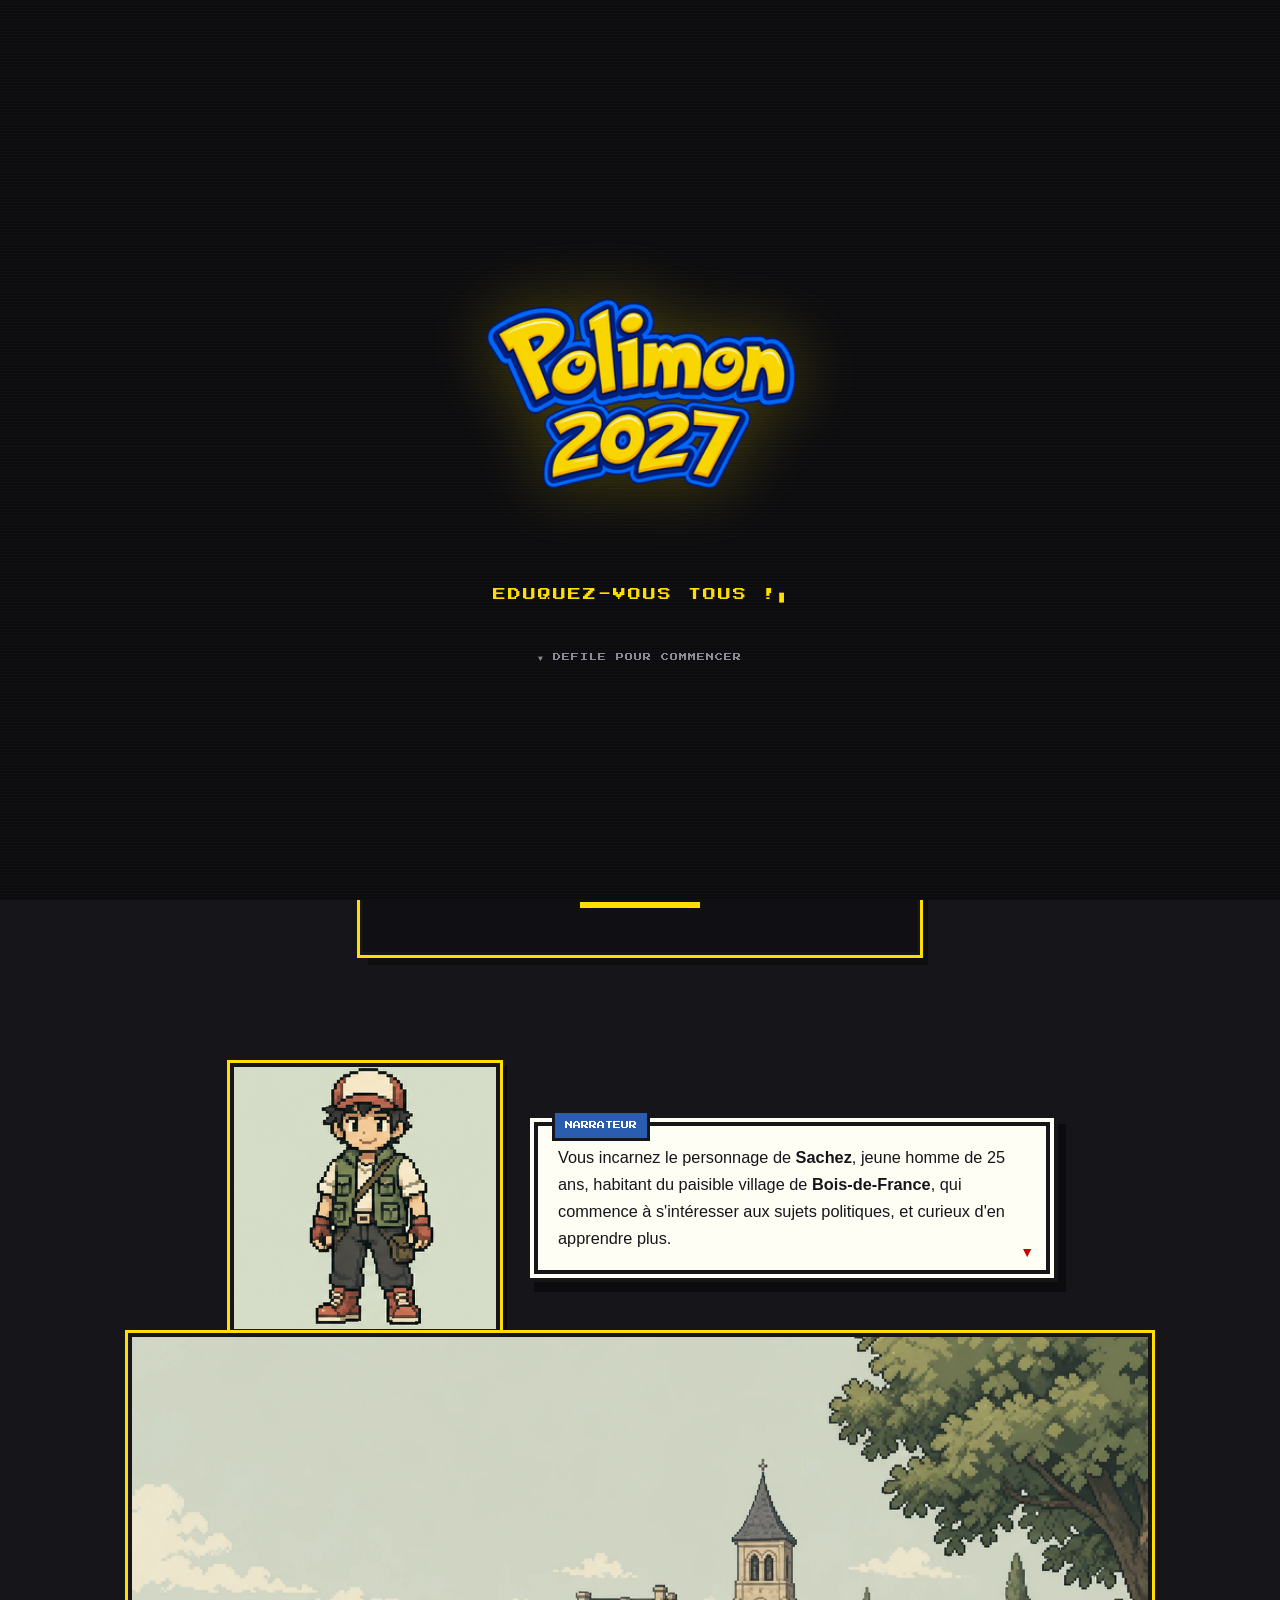
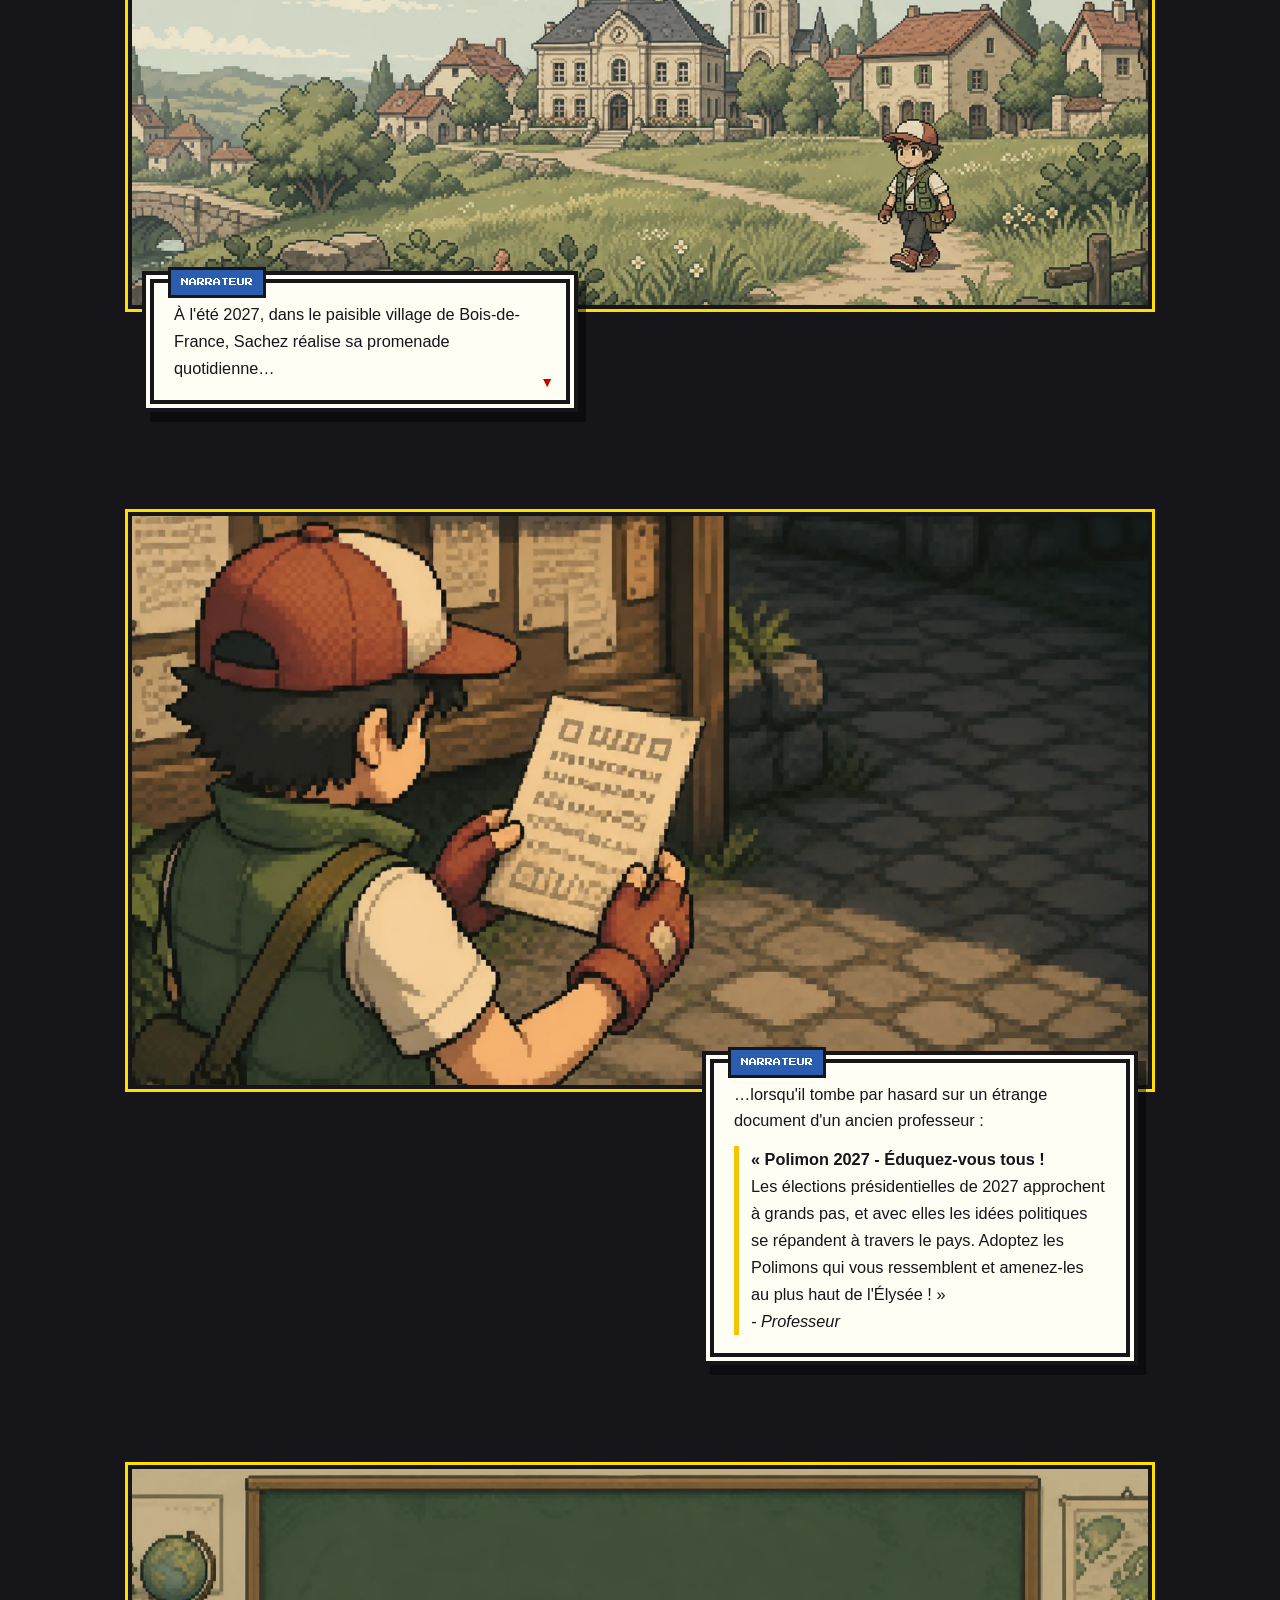
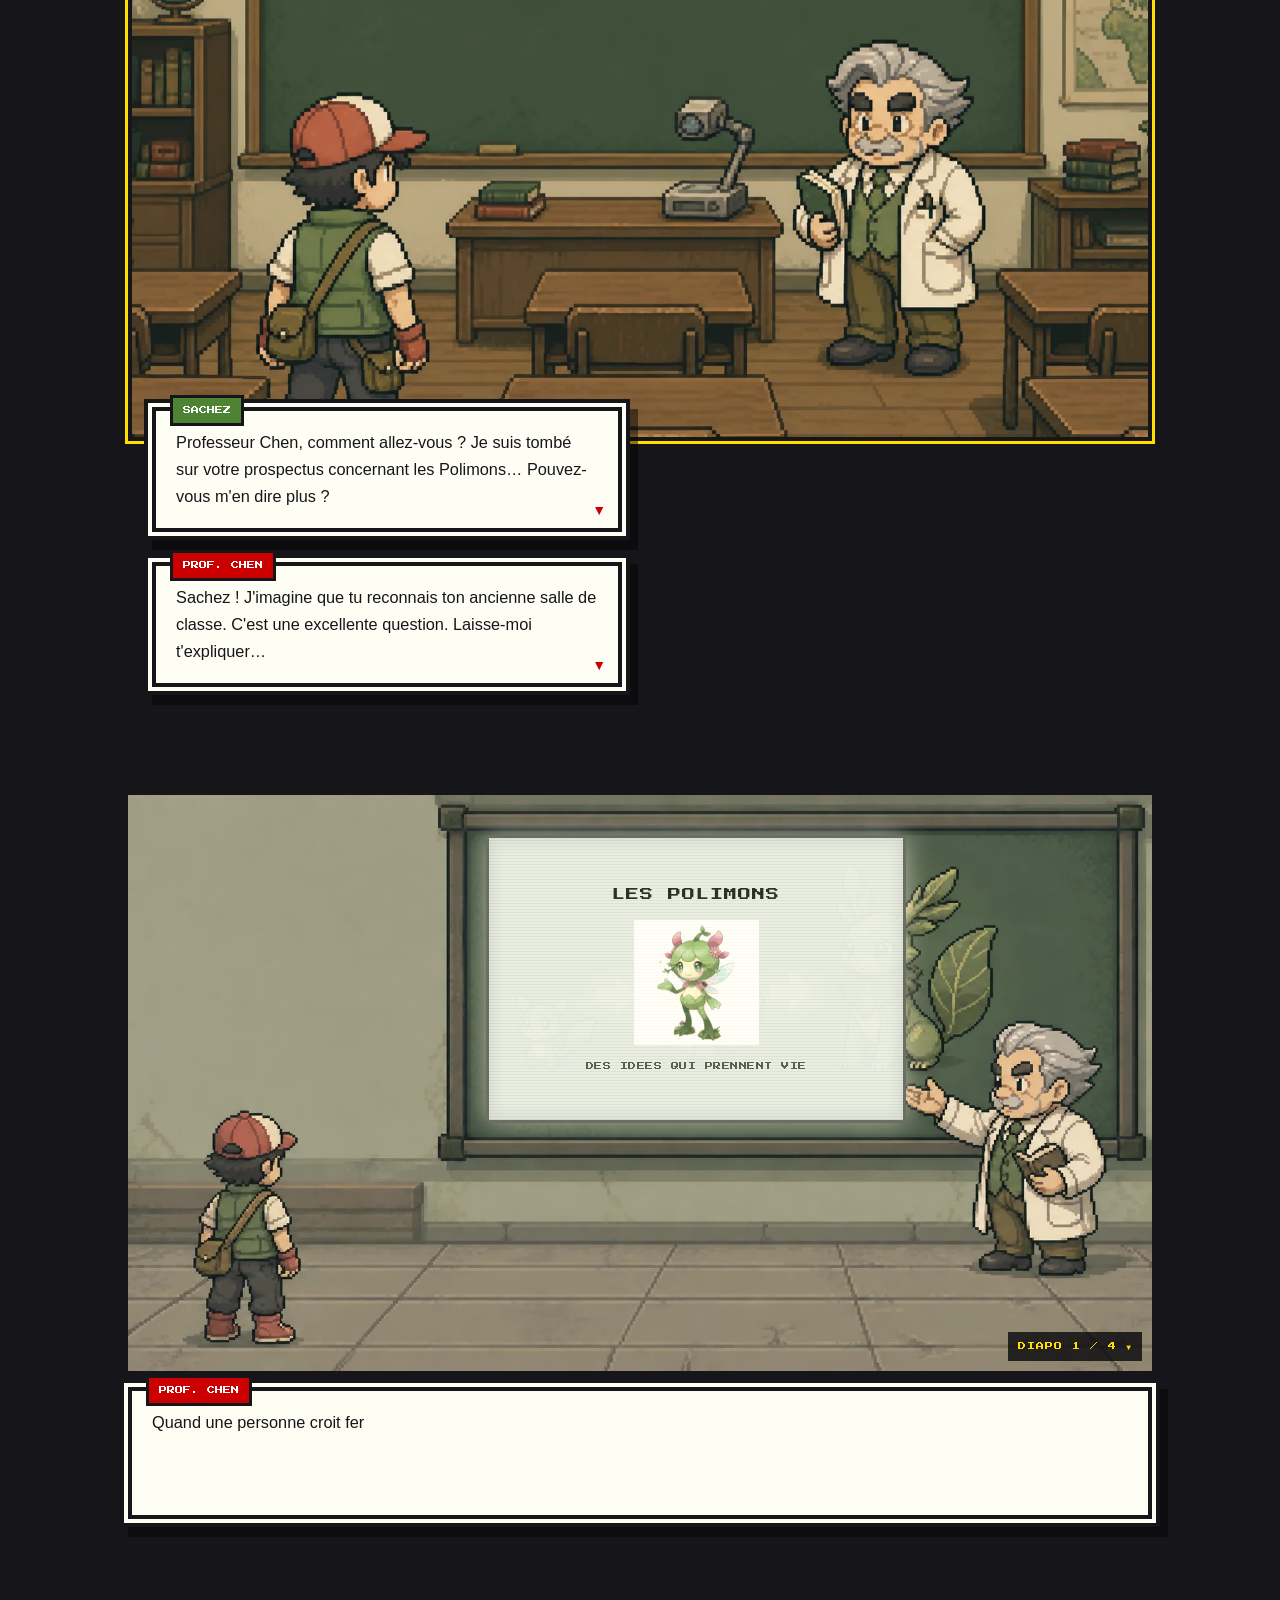
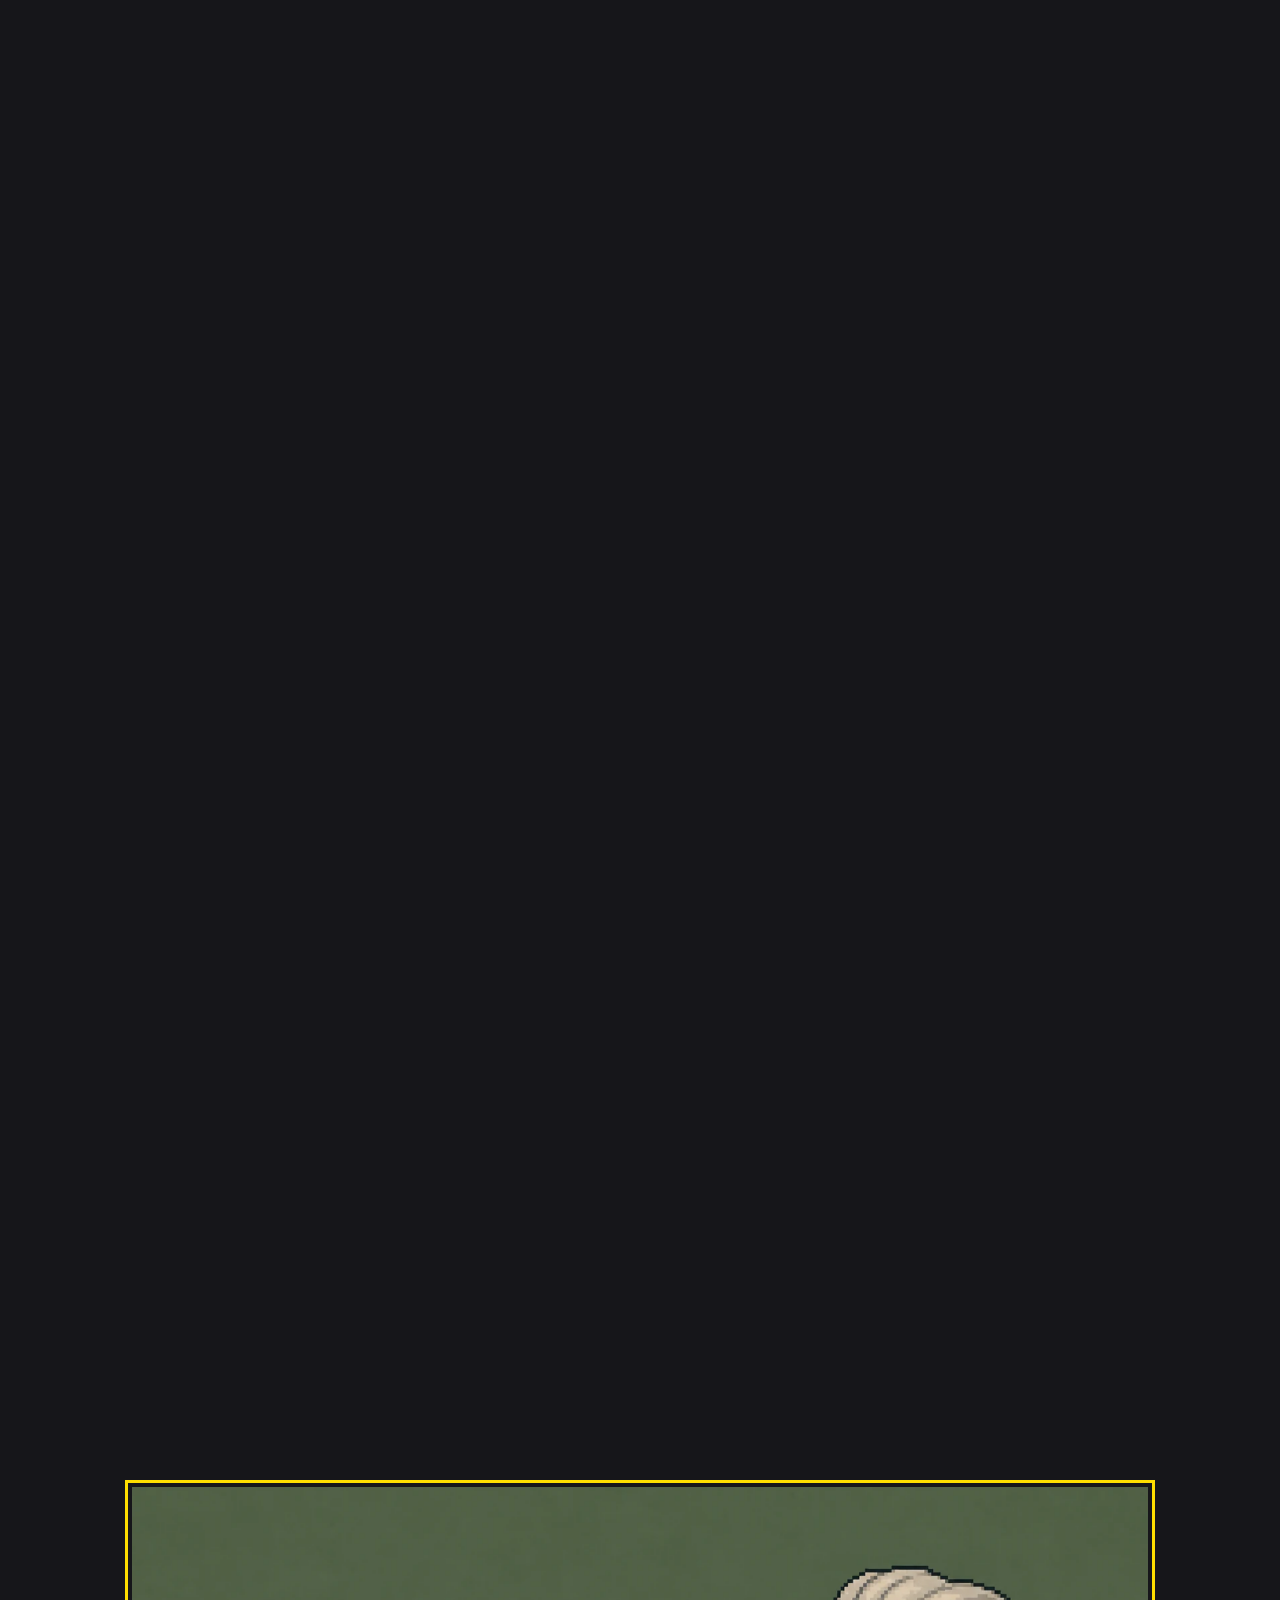
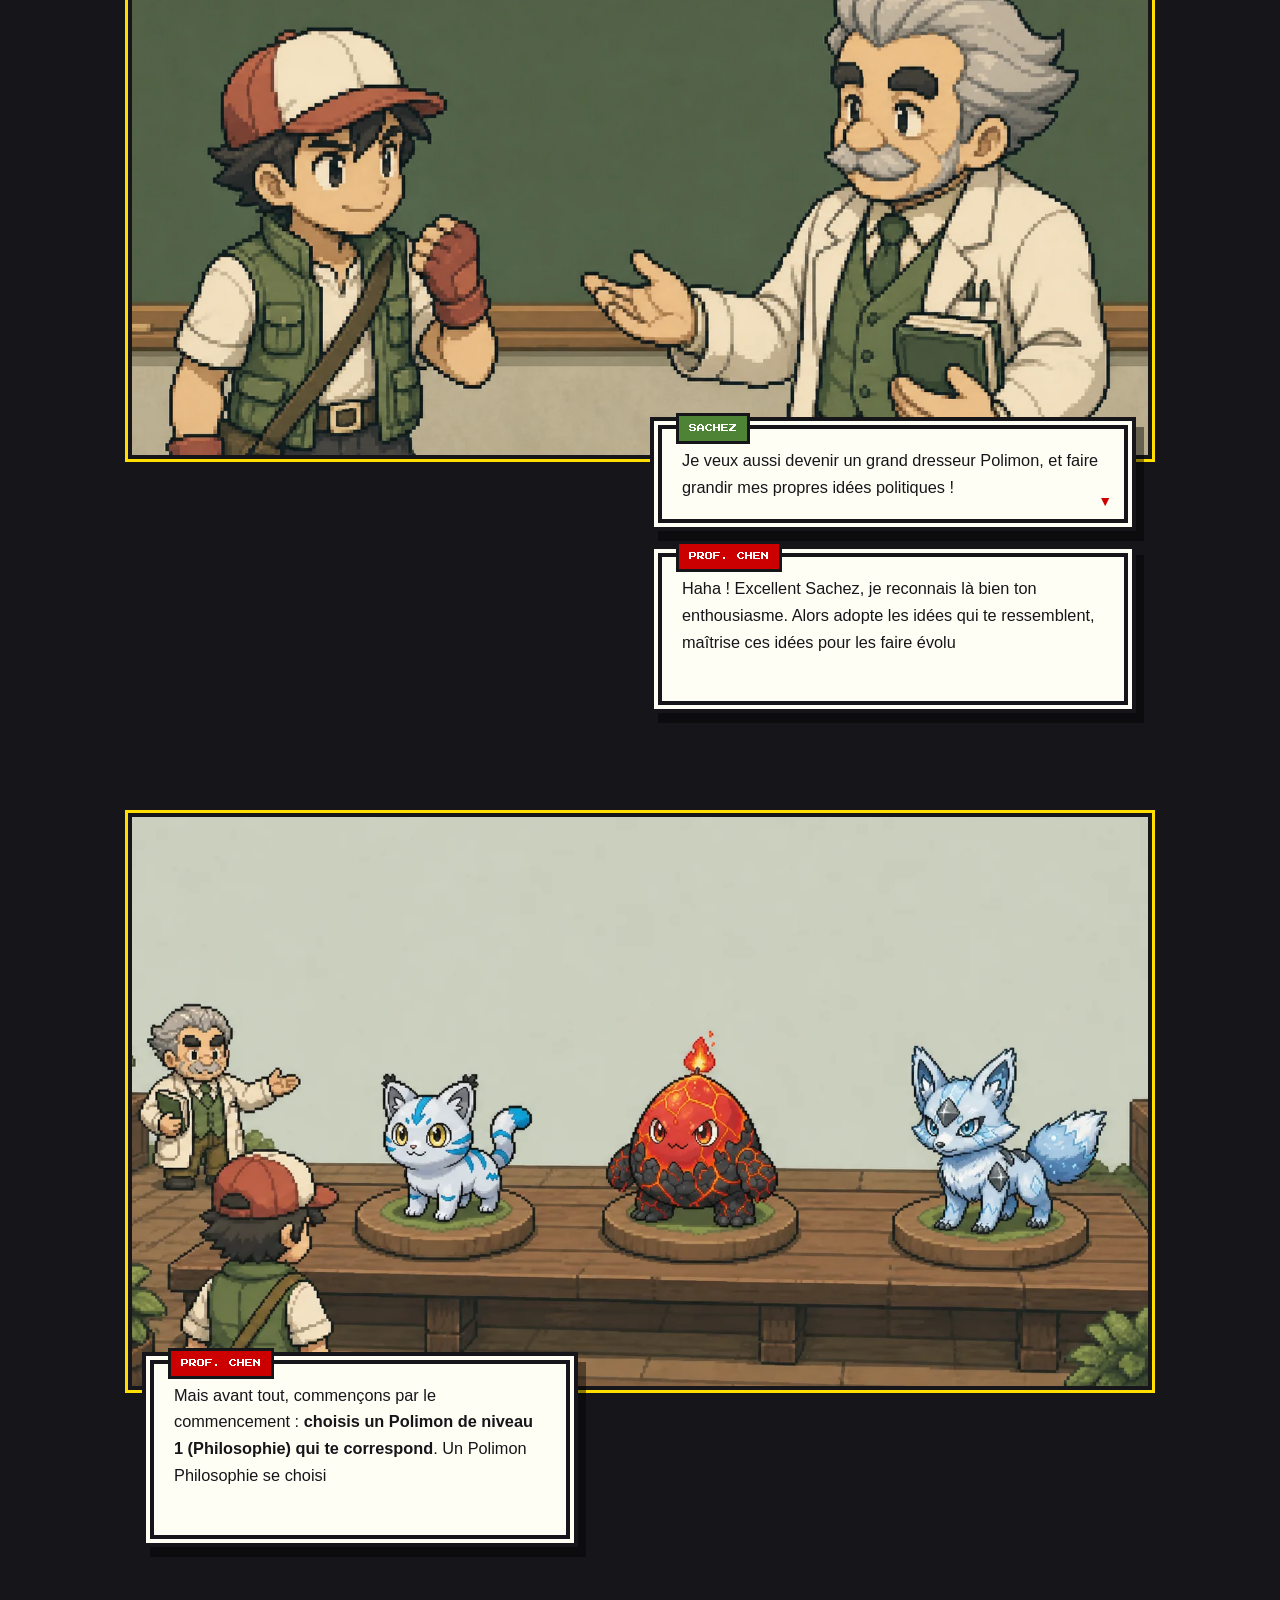
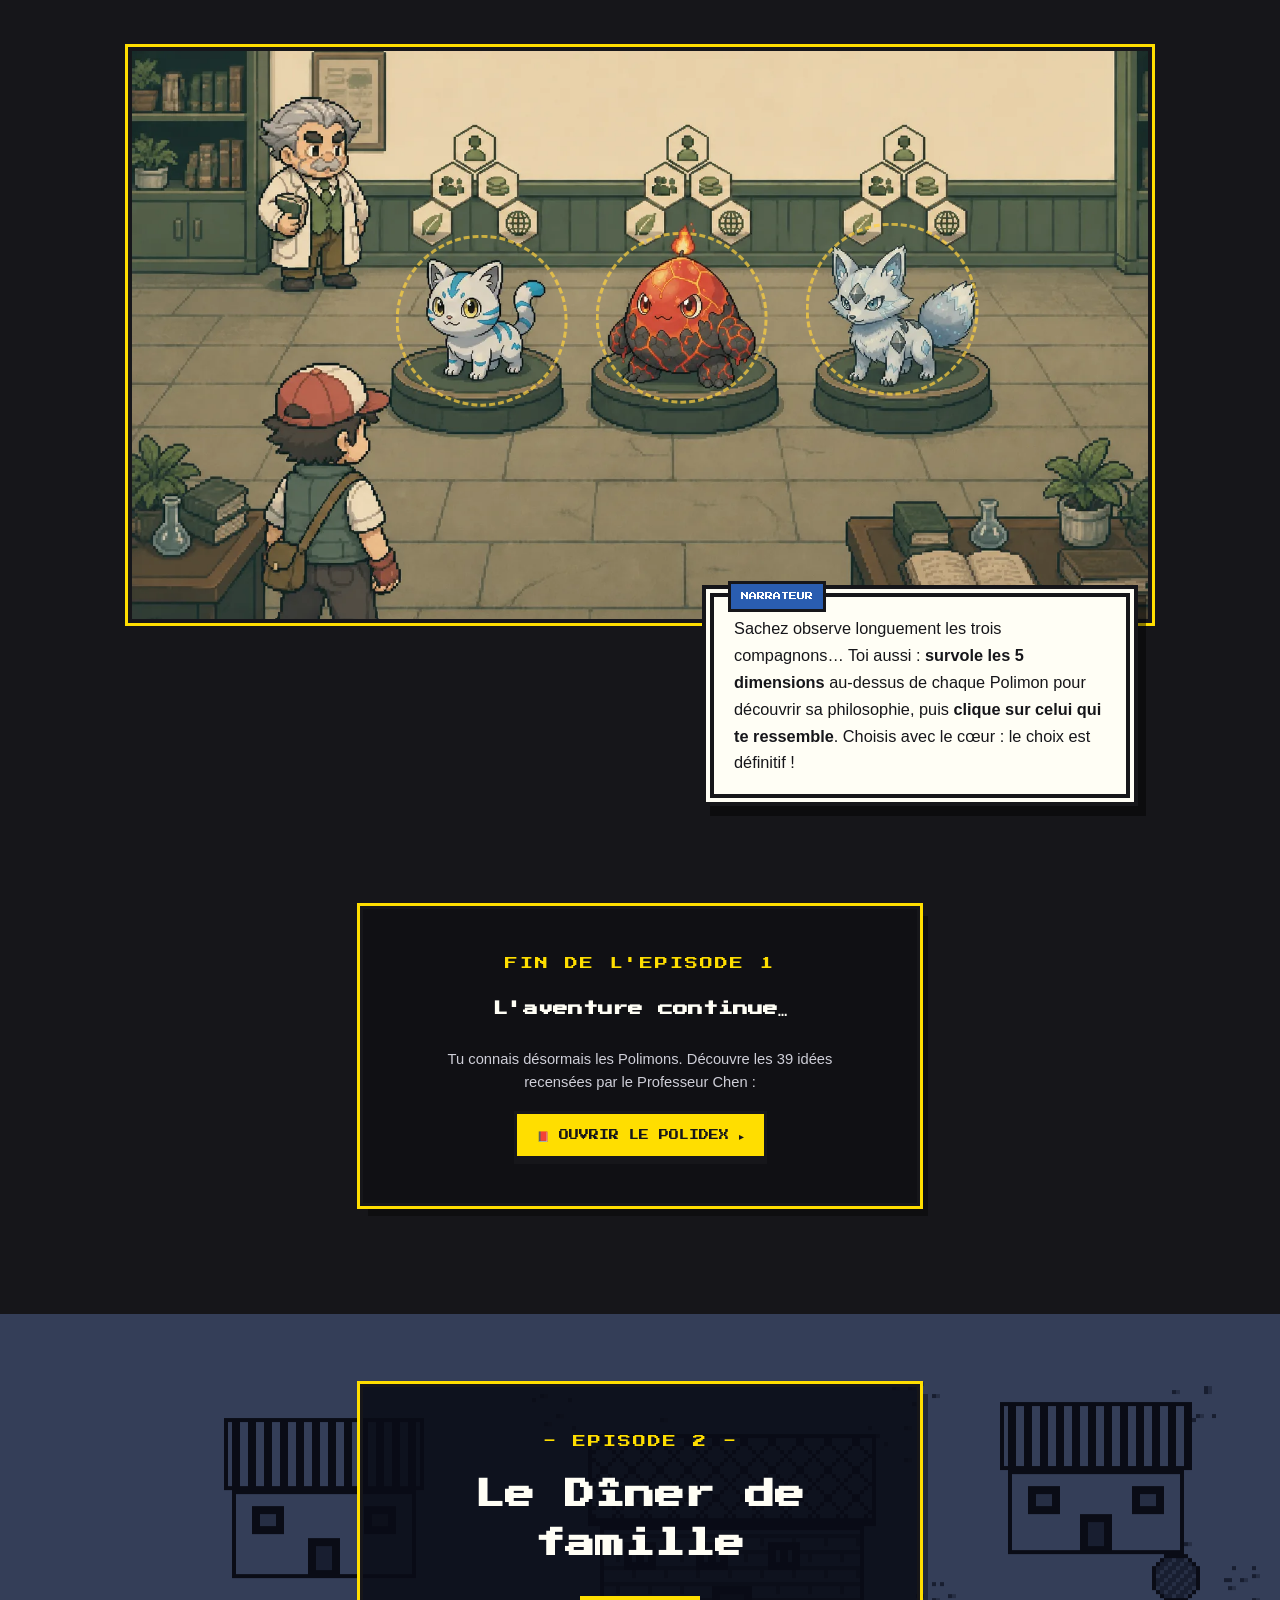
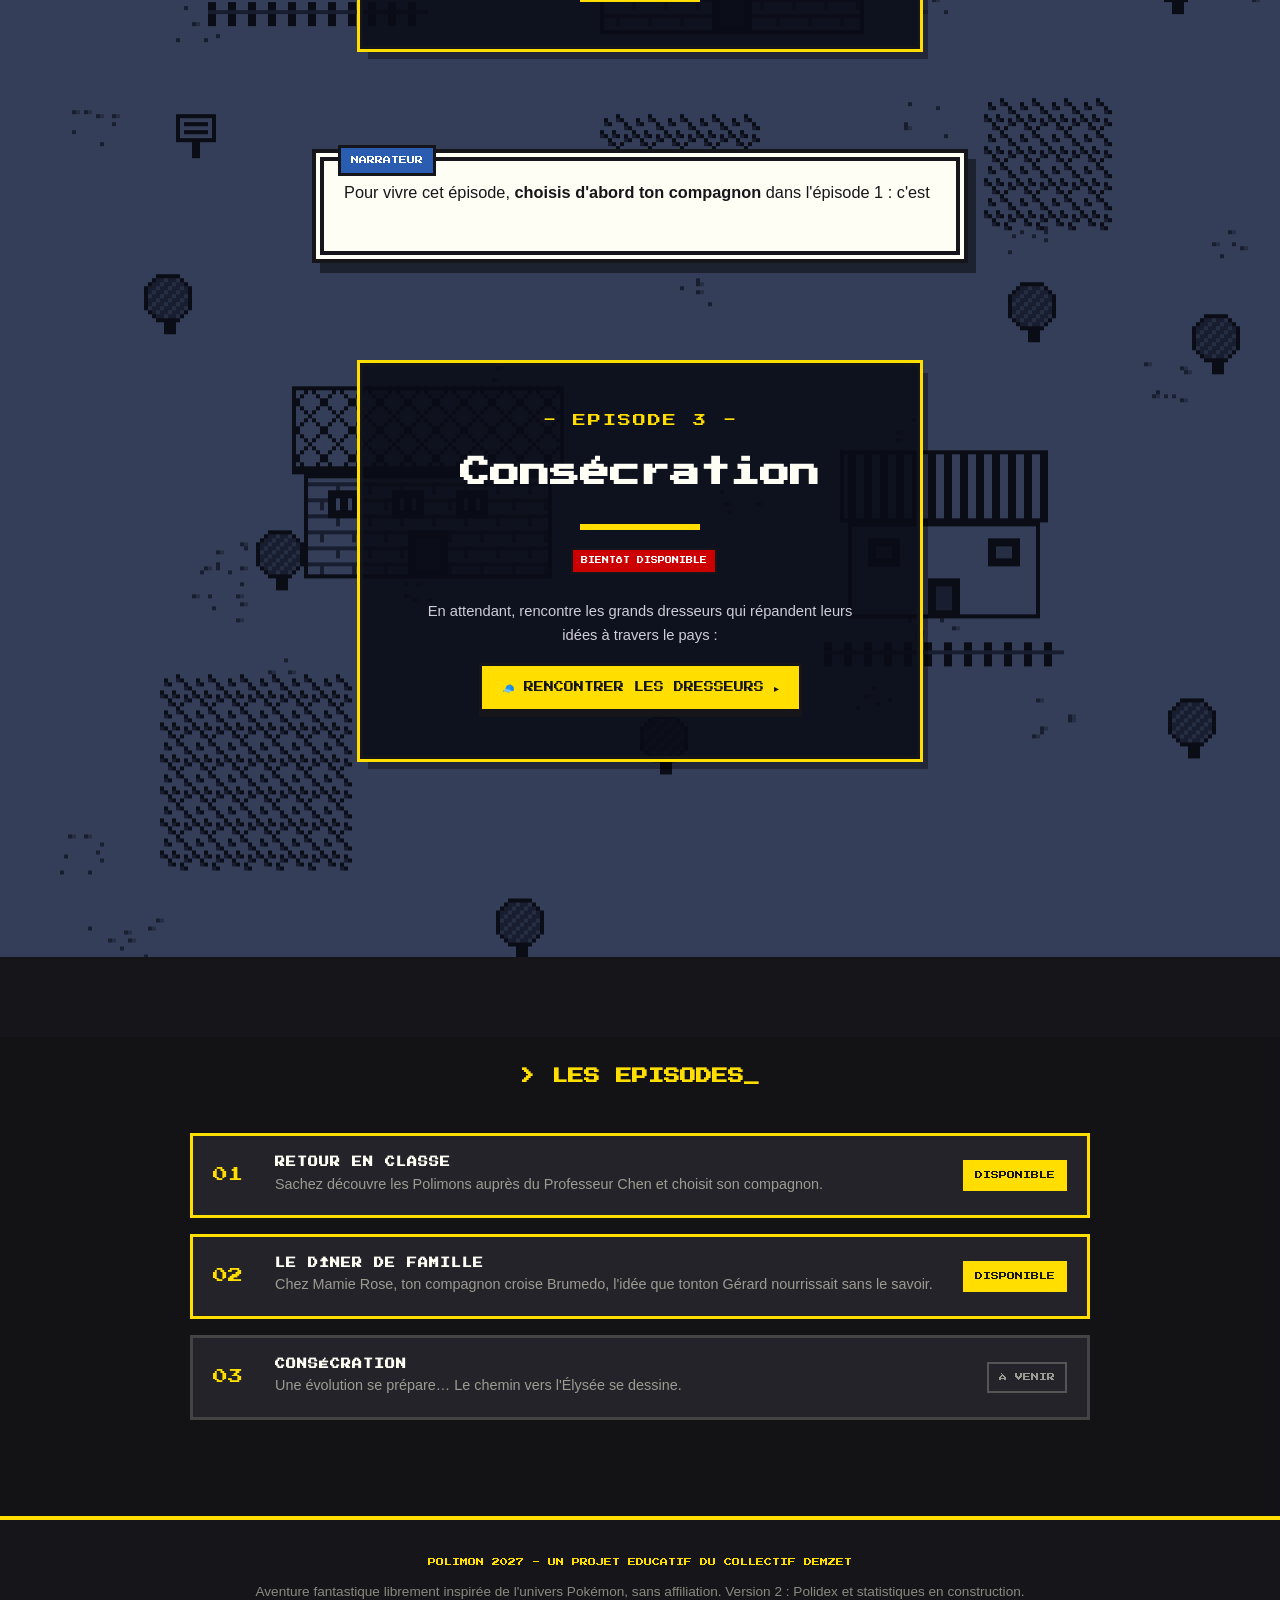
==== commit b1e4fc50: "Add files via upload" ====
--- a/index.html
+++ b/index.html
@@ -45,7 +45,7 @@
 </div>
 
 <nav>
-  <a class="brand" href="#aventure" data-nav="aventure"><img src="images/logo-wordmark.png" alt="Polimon 2027"></a>
+  <a class="brand" href="#aventure" data-nav="aventure"><img src="images/logo-wordmark.png" alt="Polimon 2027"><!-- version du site : incrémenter à chaque mise en ligne --><span class="site-ver">v1.0</span></a>
   <div class="links">
     <a class="navlink" href="#aventure" data-nav="aventure">AVENTURE</a>
     <a class="navlink" href="#polidex" data-nav="polidex">POLIDEX</a>
--- a/css/style.css
+++ b/css/style.css
@@ -3280,3 +3280,14 @@
   .ps-title{font-size:7px;}
   .ps-sub{font-size:5px;}
 }
+
+/* ================================================================
+   v34 - NUMÉRO DE VERSION discret à côté du logo
+   (la valeur vit dans index.html : <span class="site-ver">)
+   ================================================================ */
+.brand{display:flex;align-items:flex-end;gap:6px;}
+.site-ver{
+  font-family:'Press Start 2P',monospace;font-size:6px;color:#4a4a55;
+  letter-spacing:.5px;line-height:1;padding-bottom:3px;
+  pointer-events:none;
+}
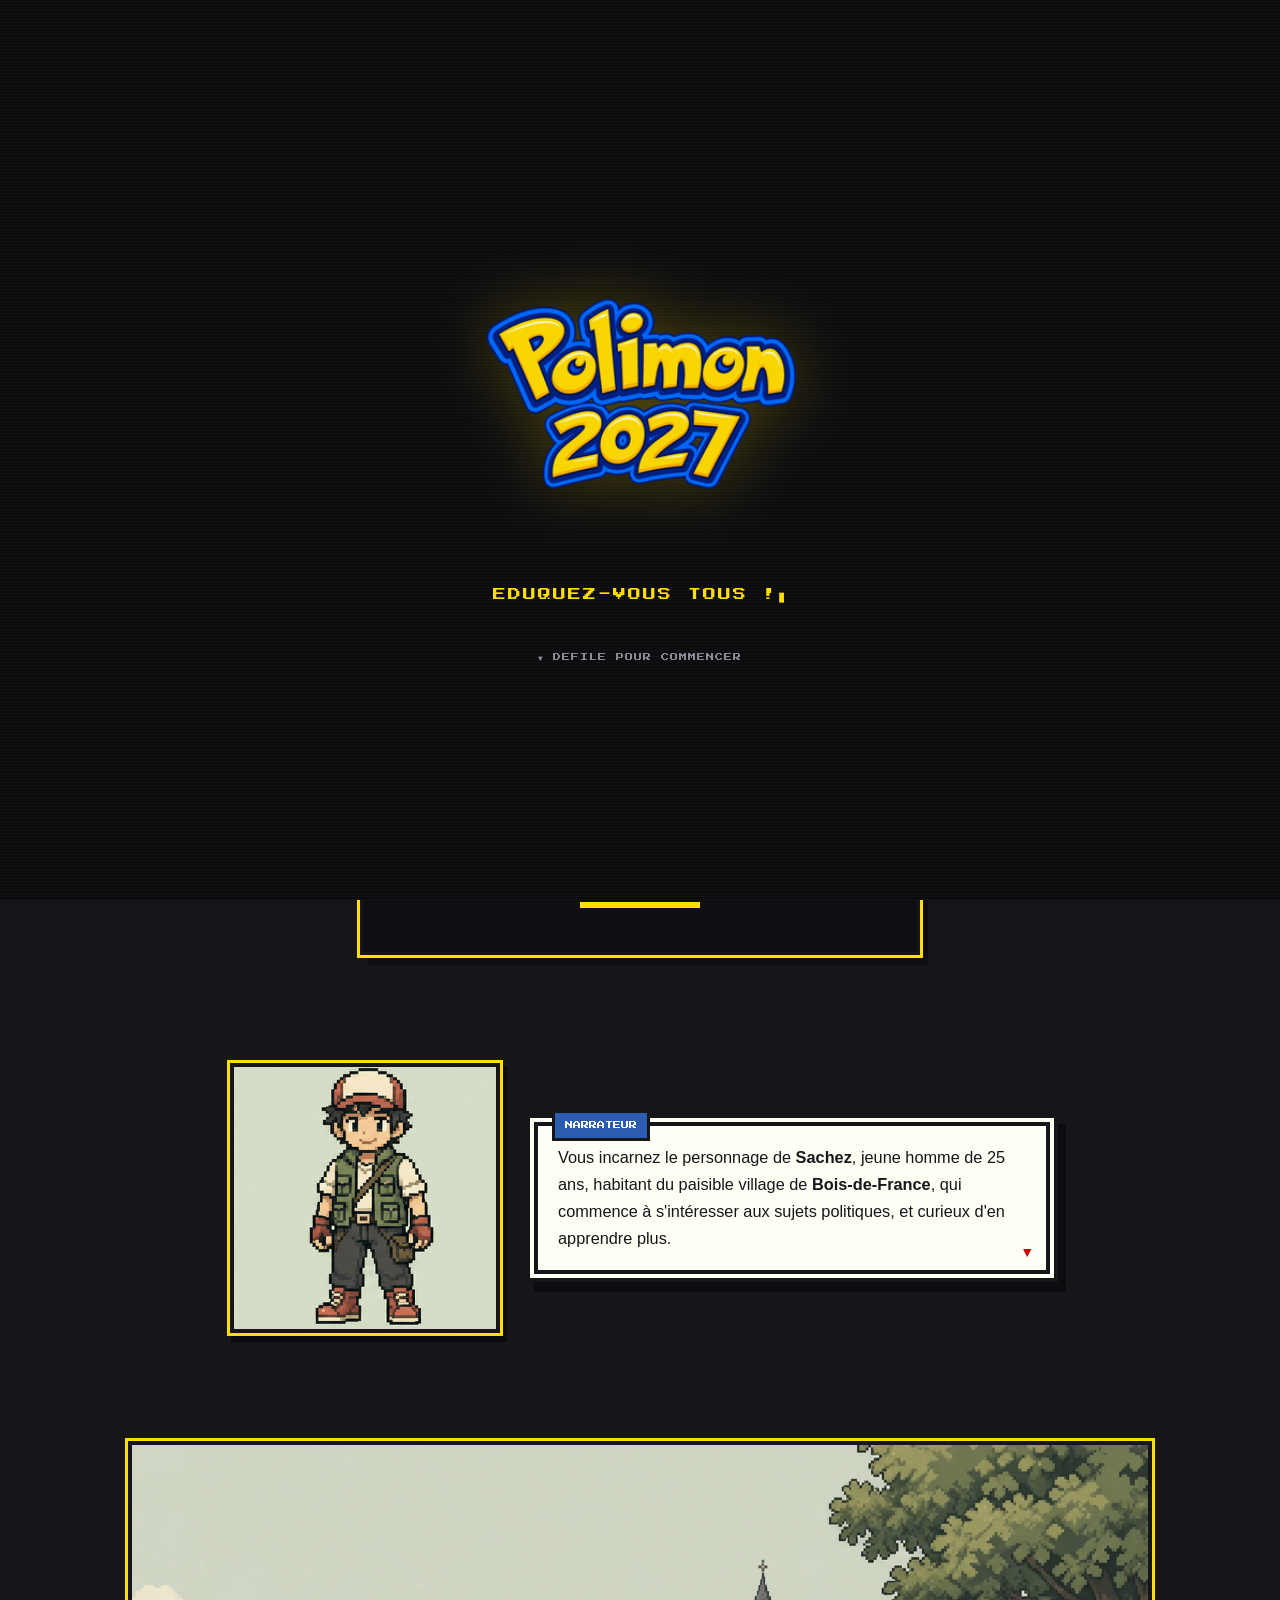
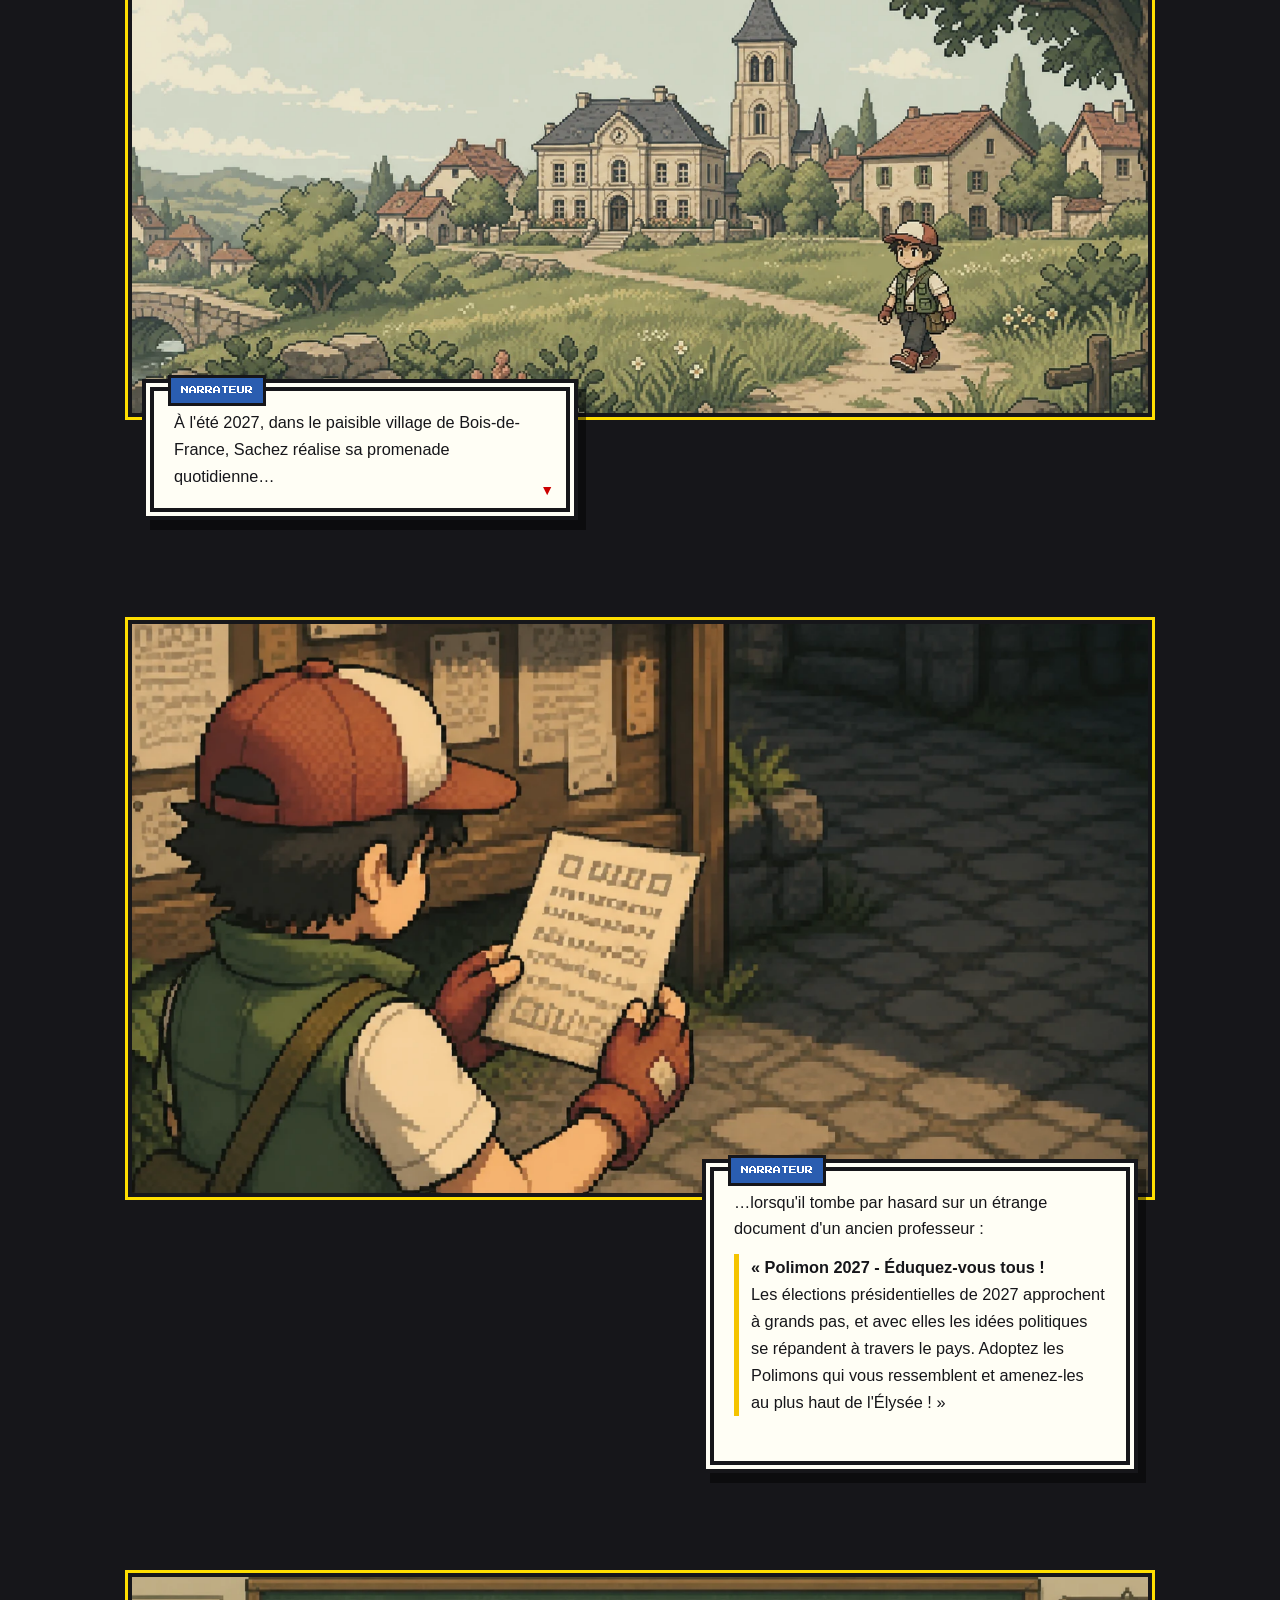
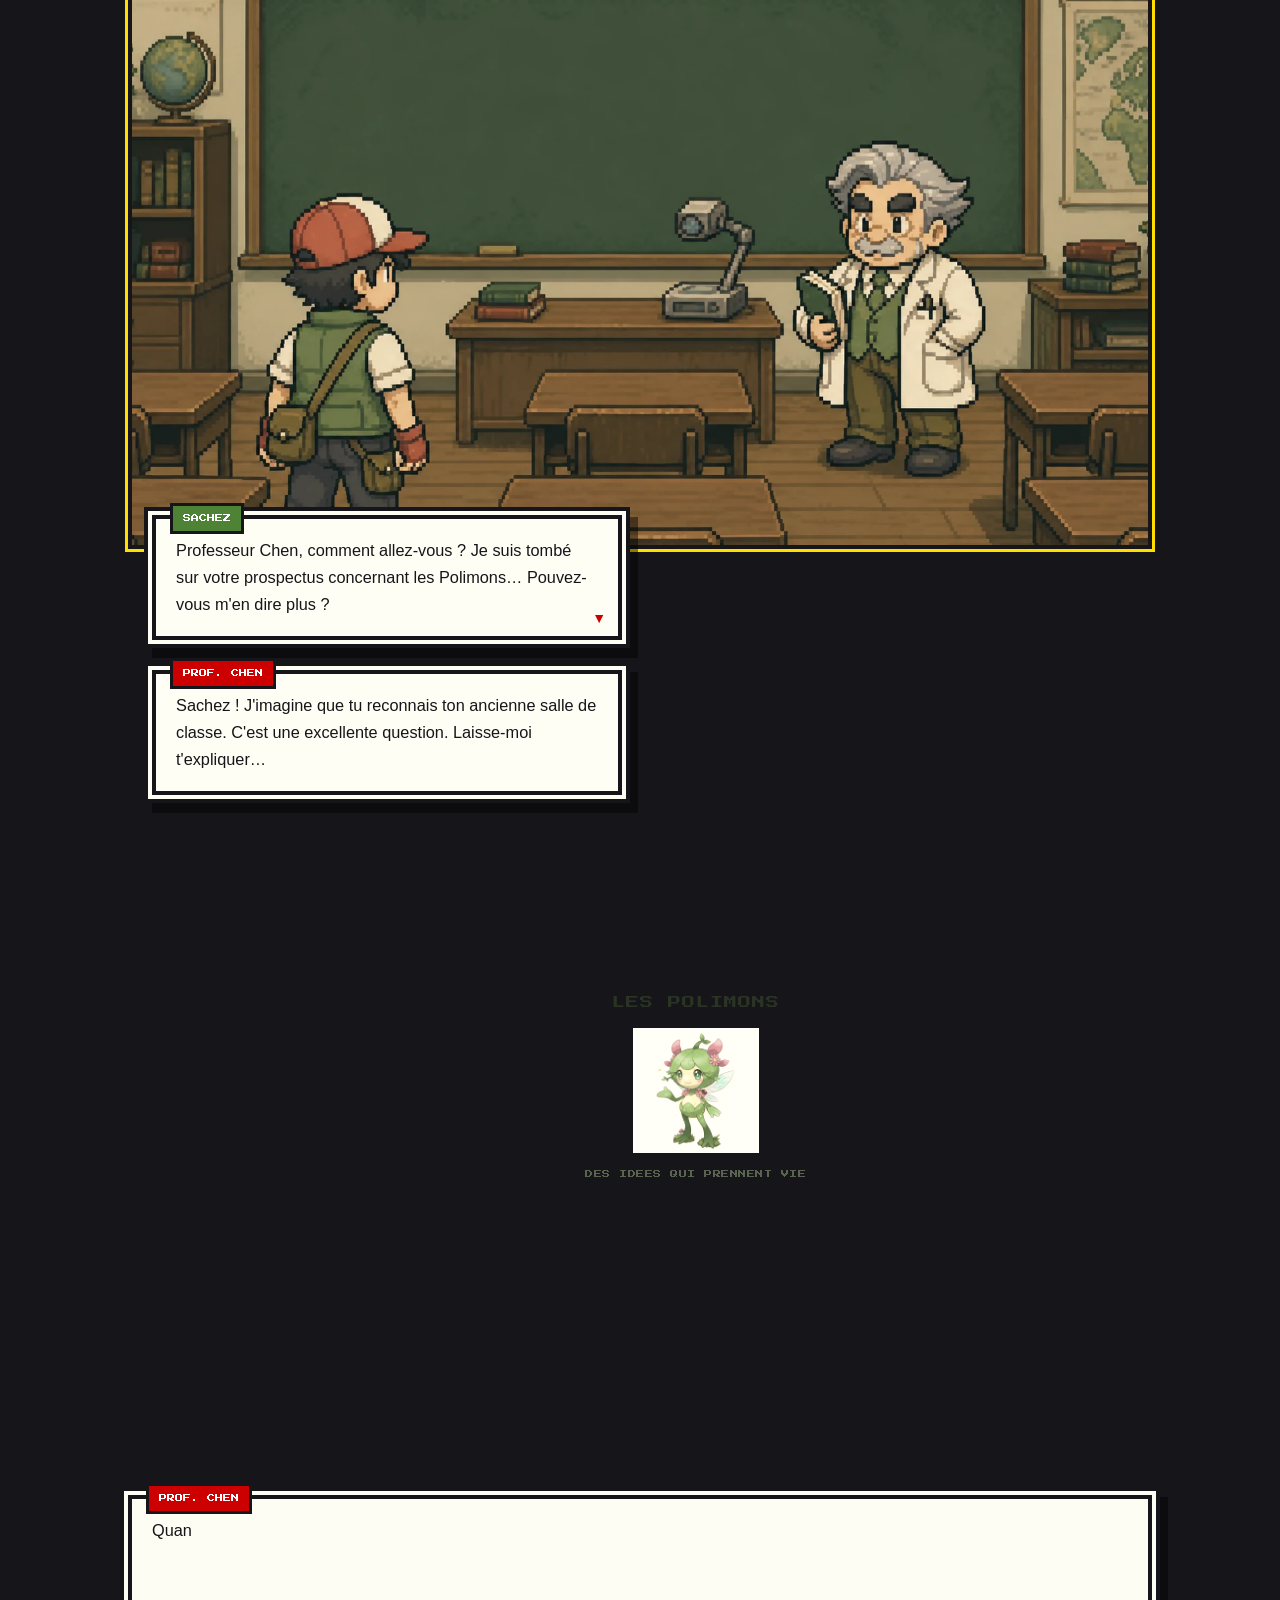
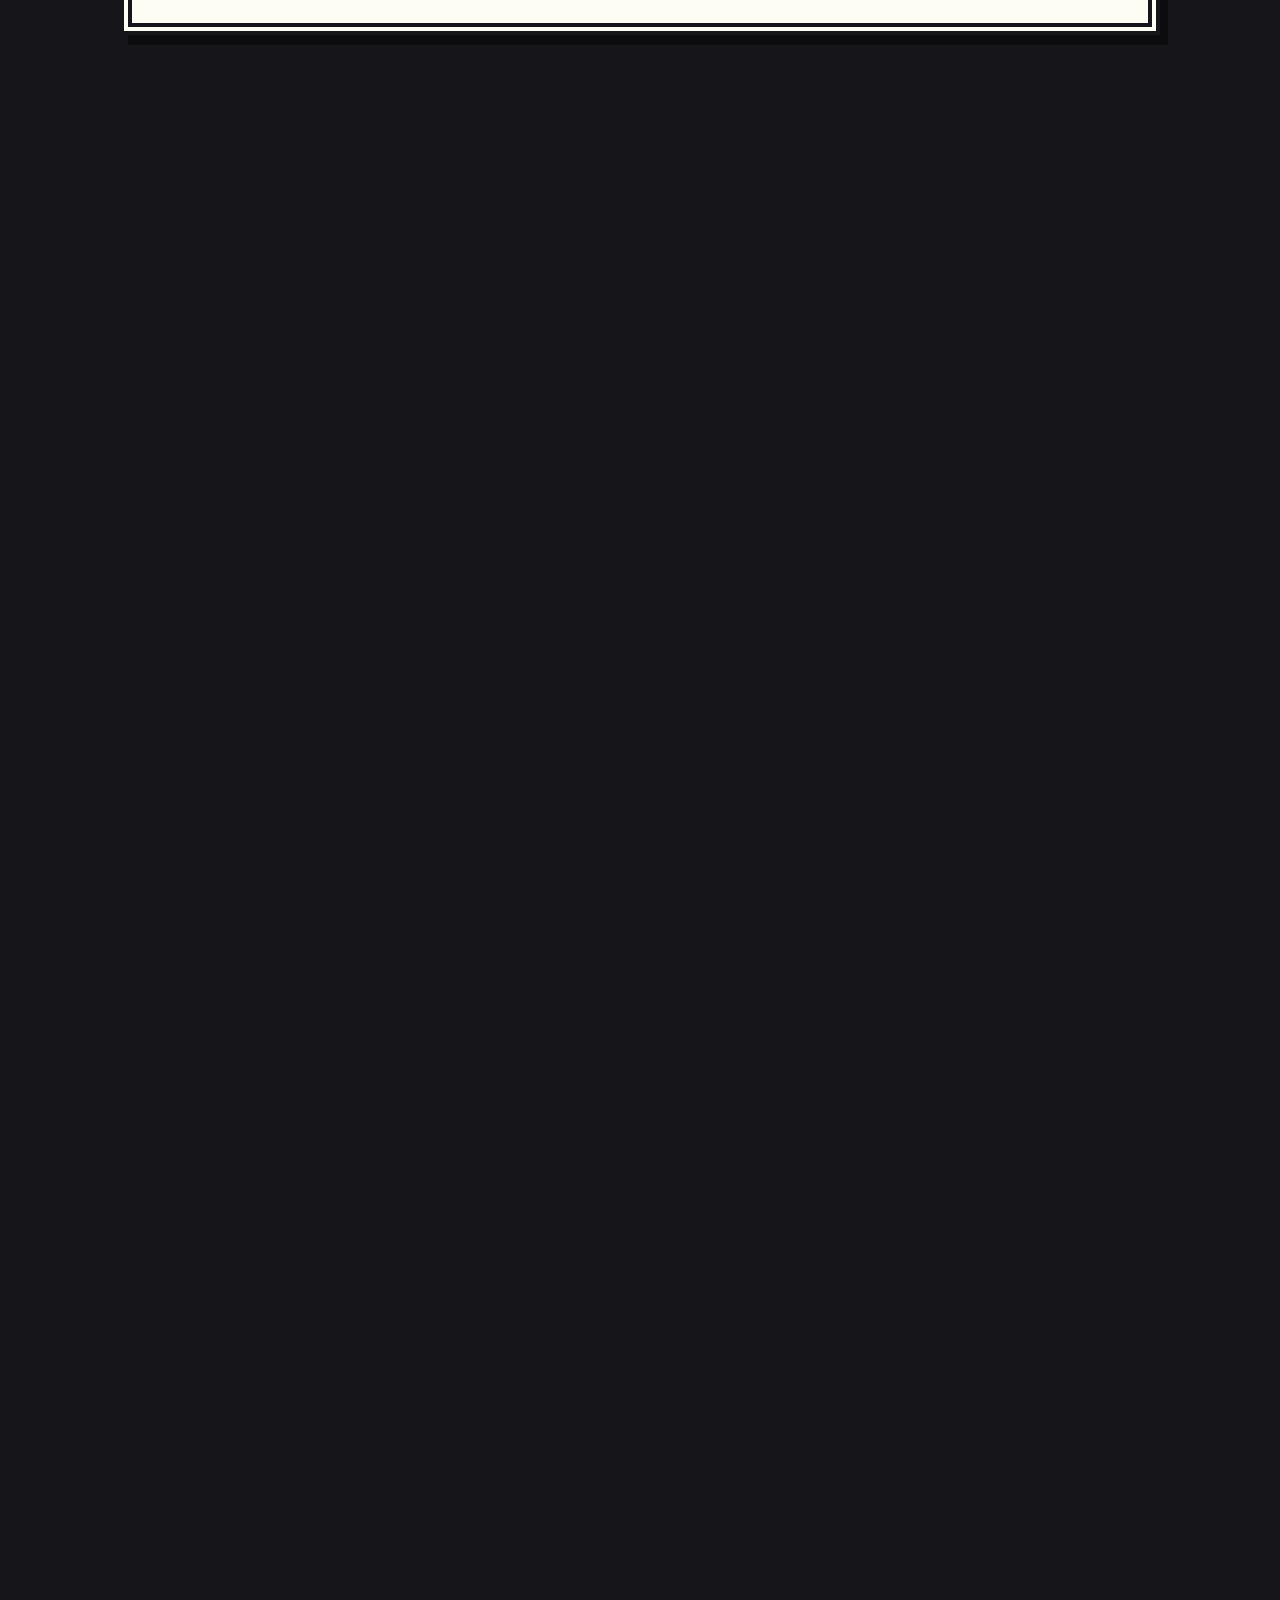
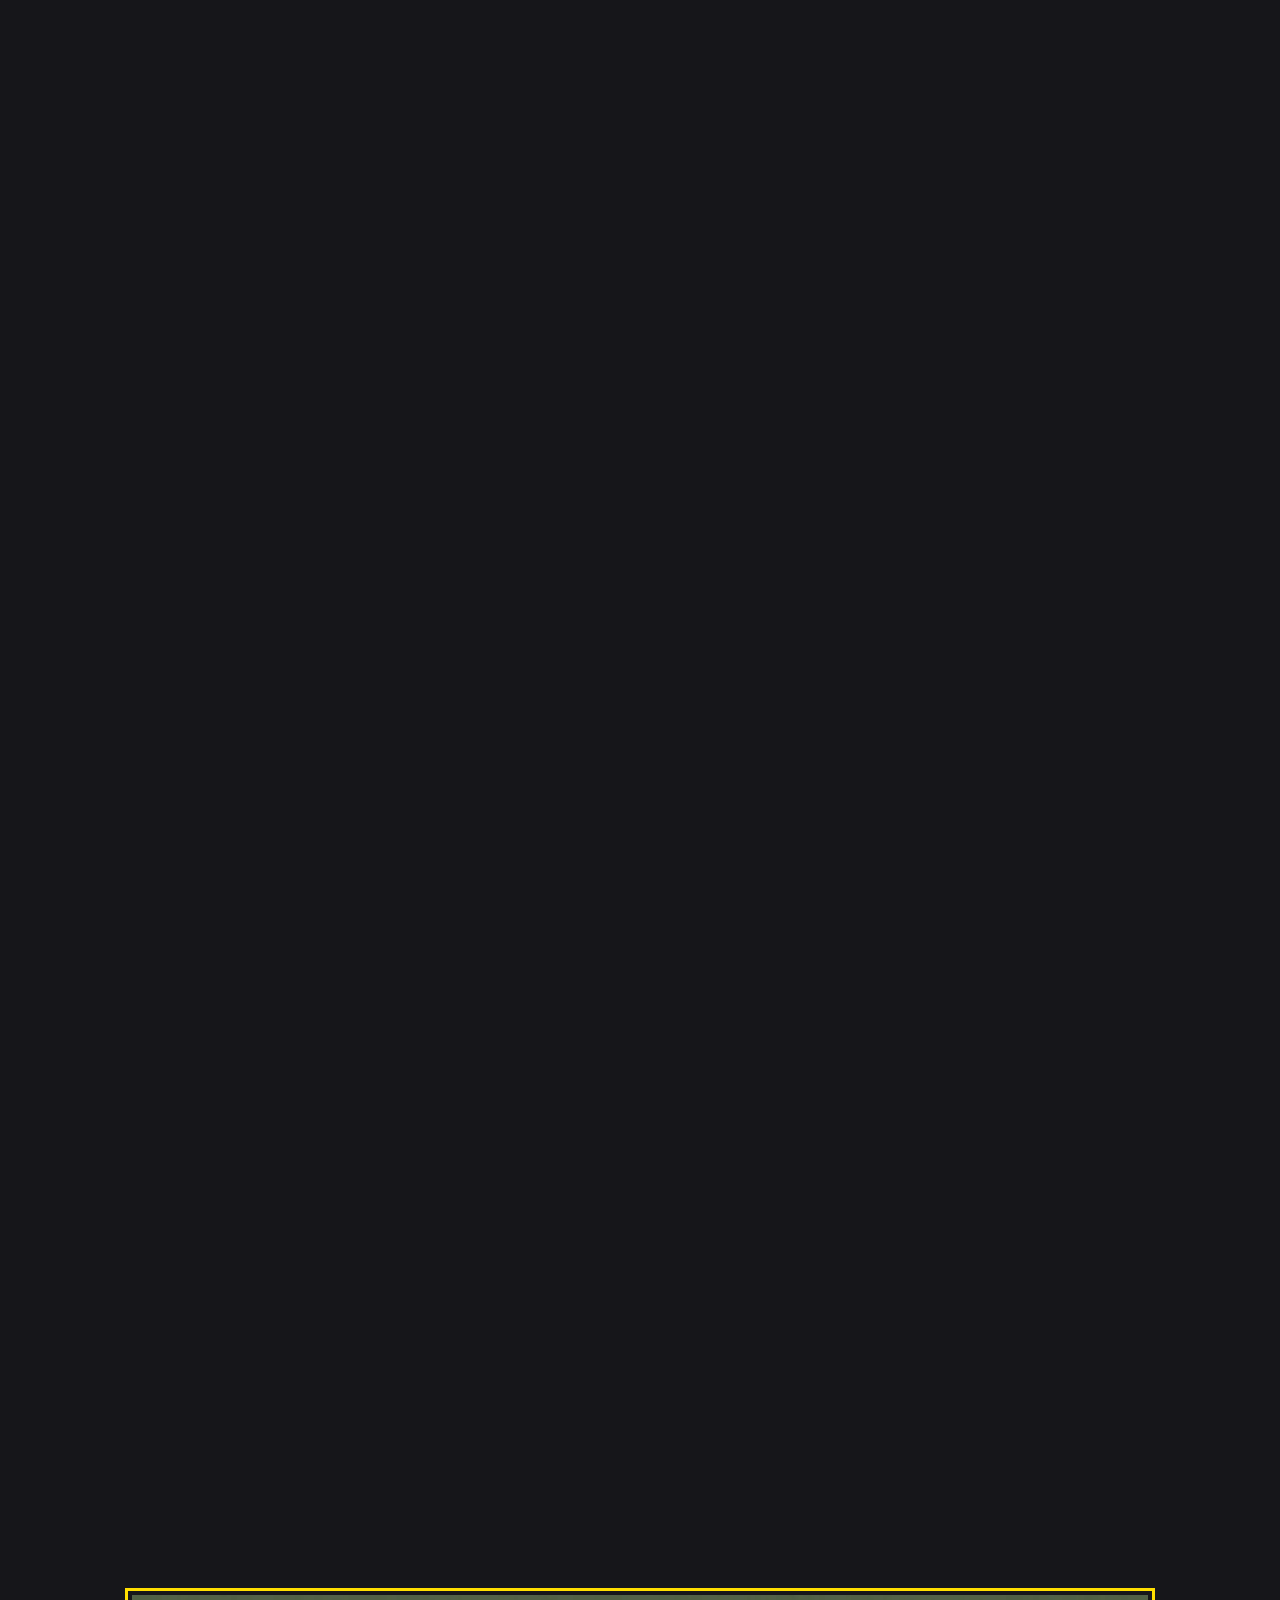
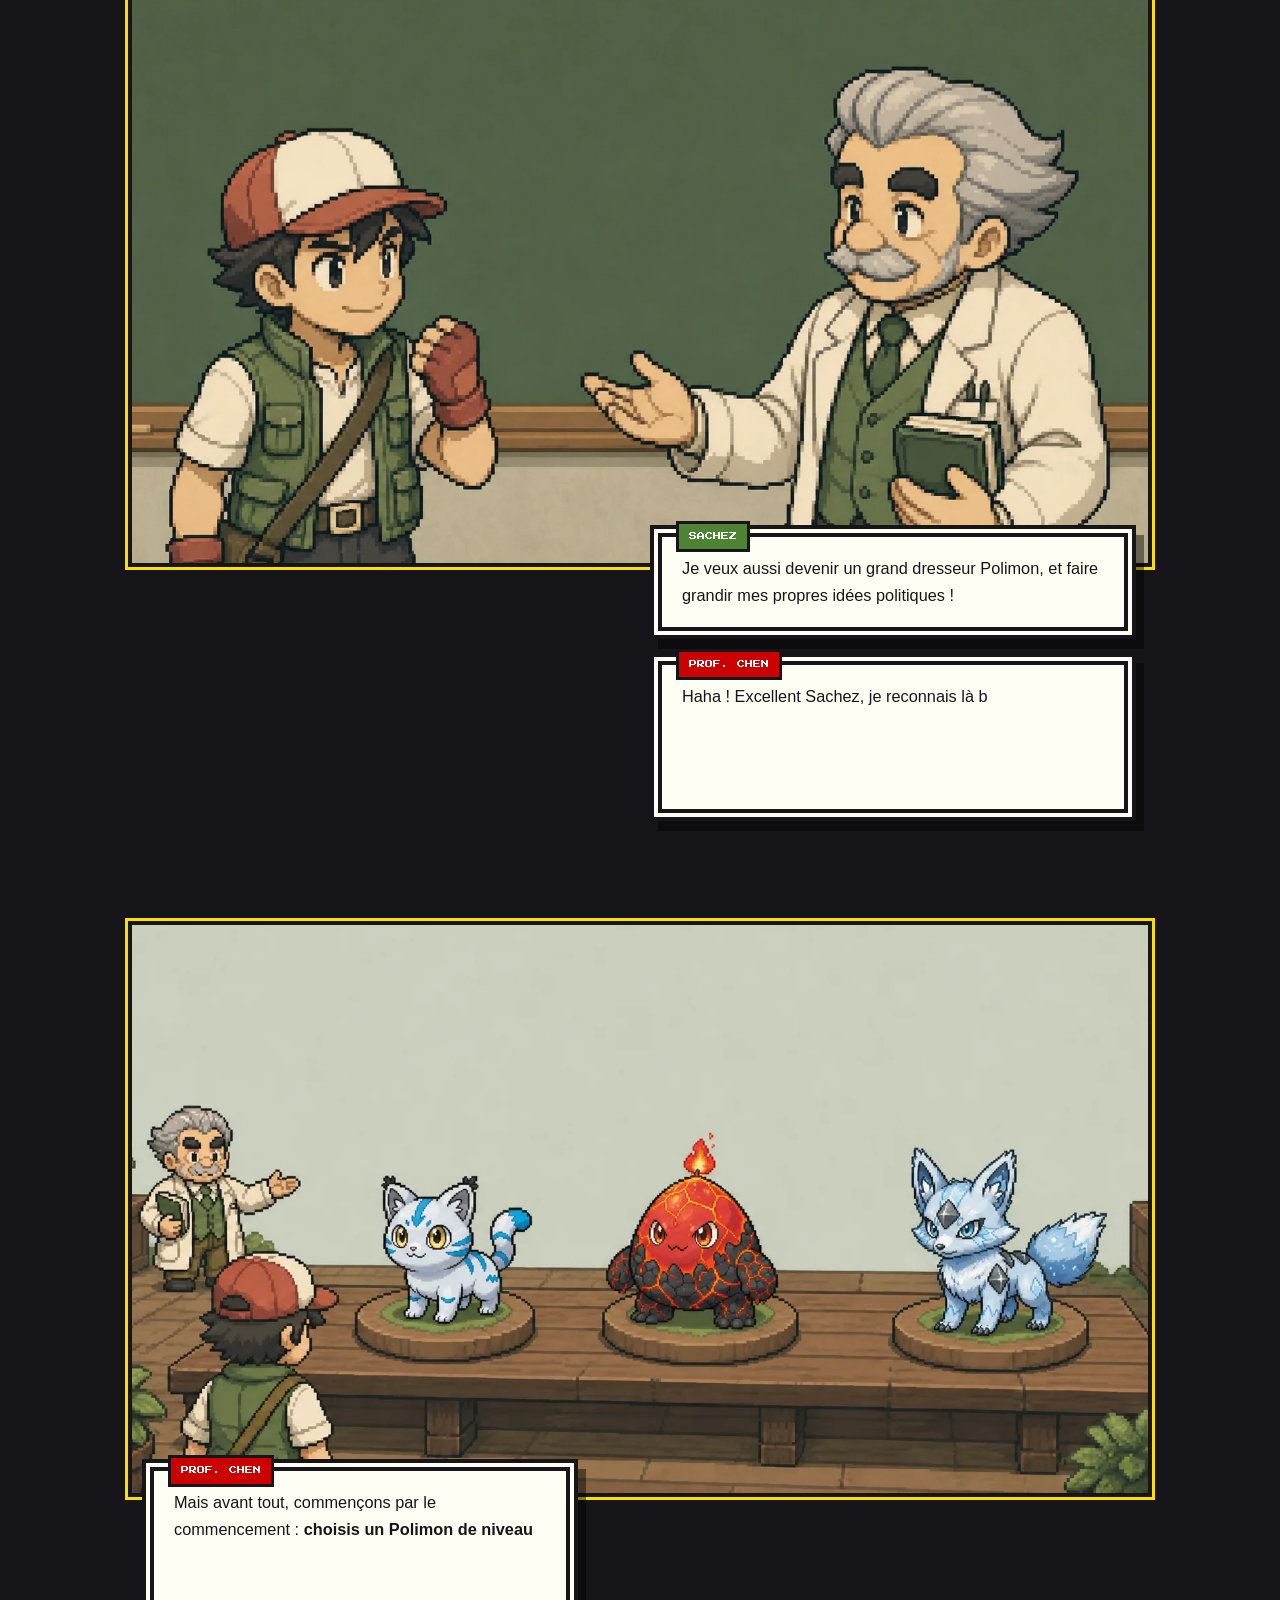
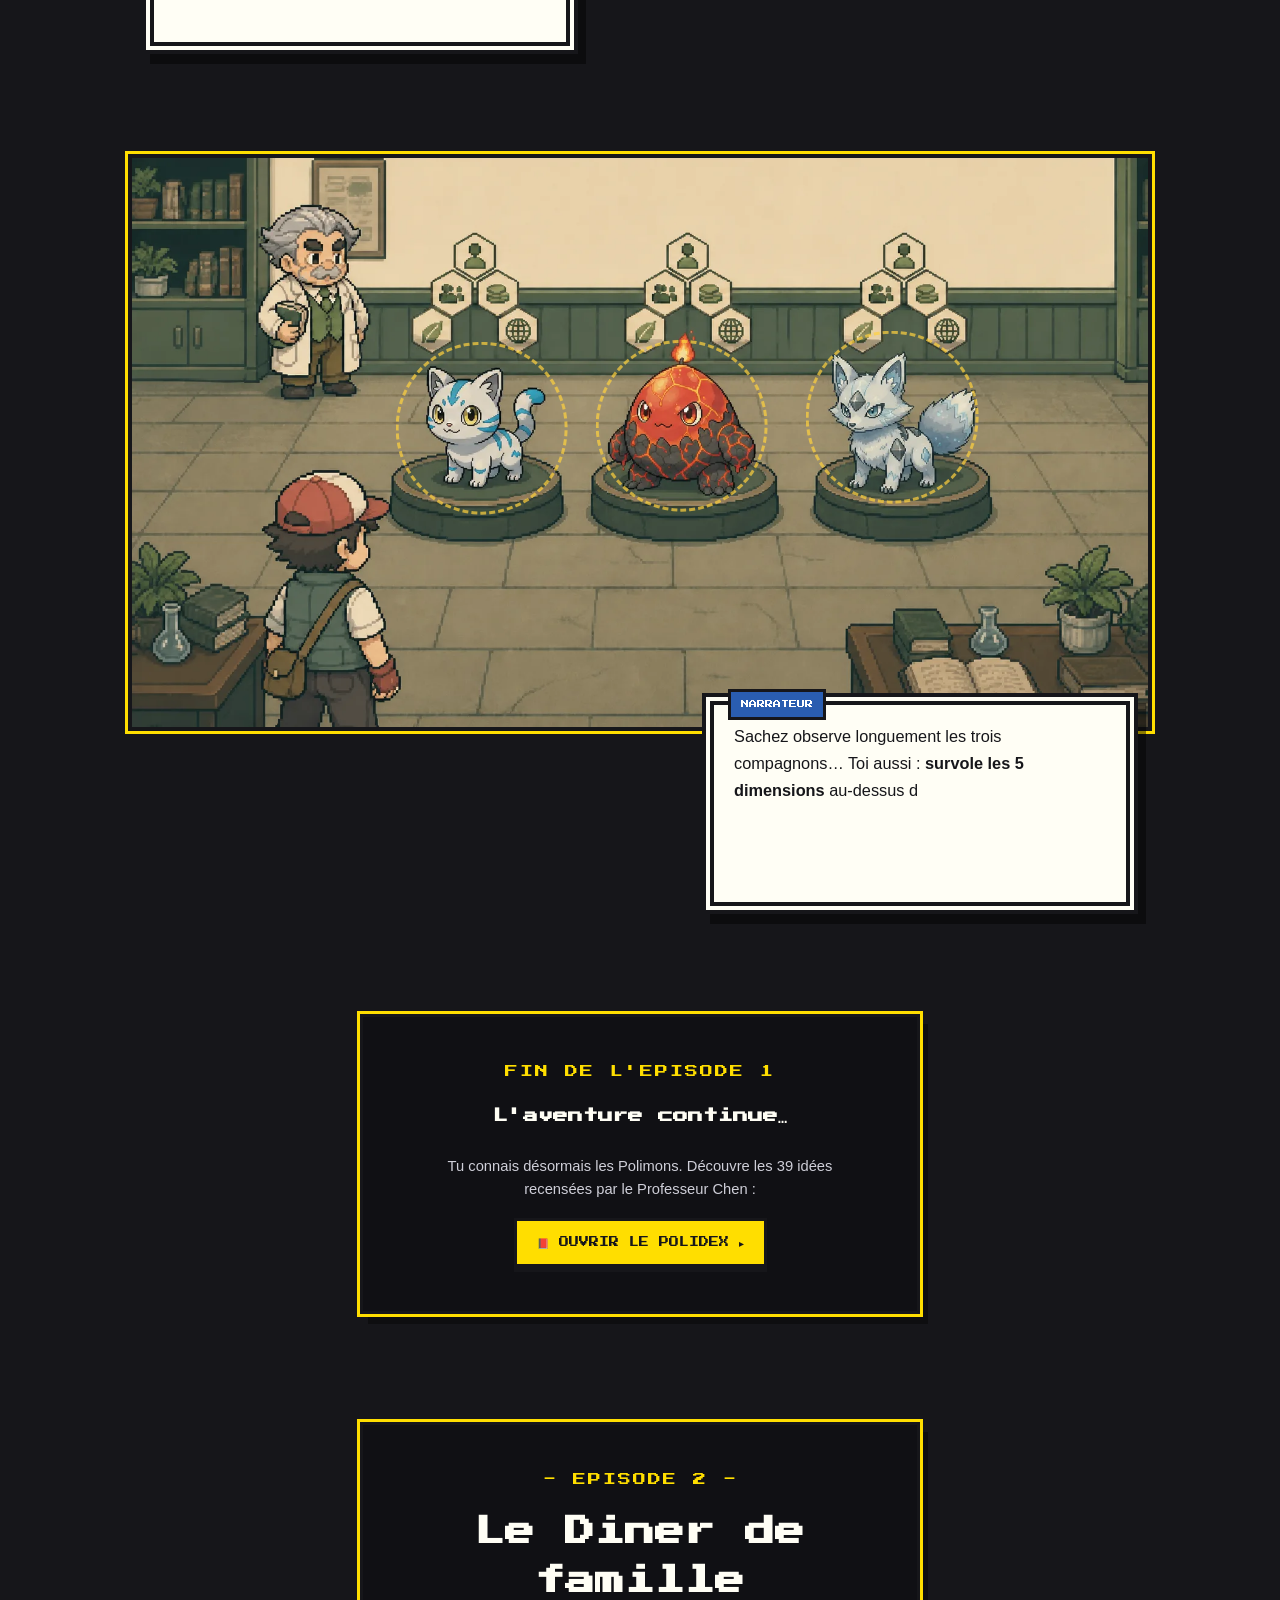
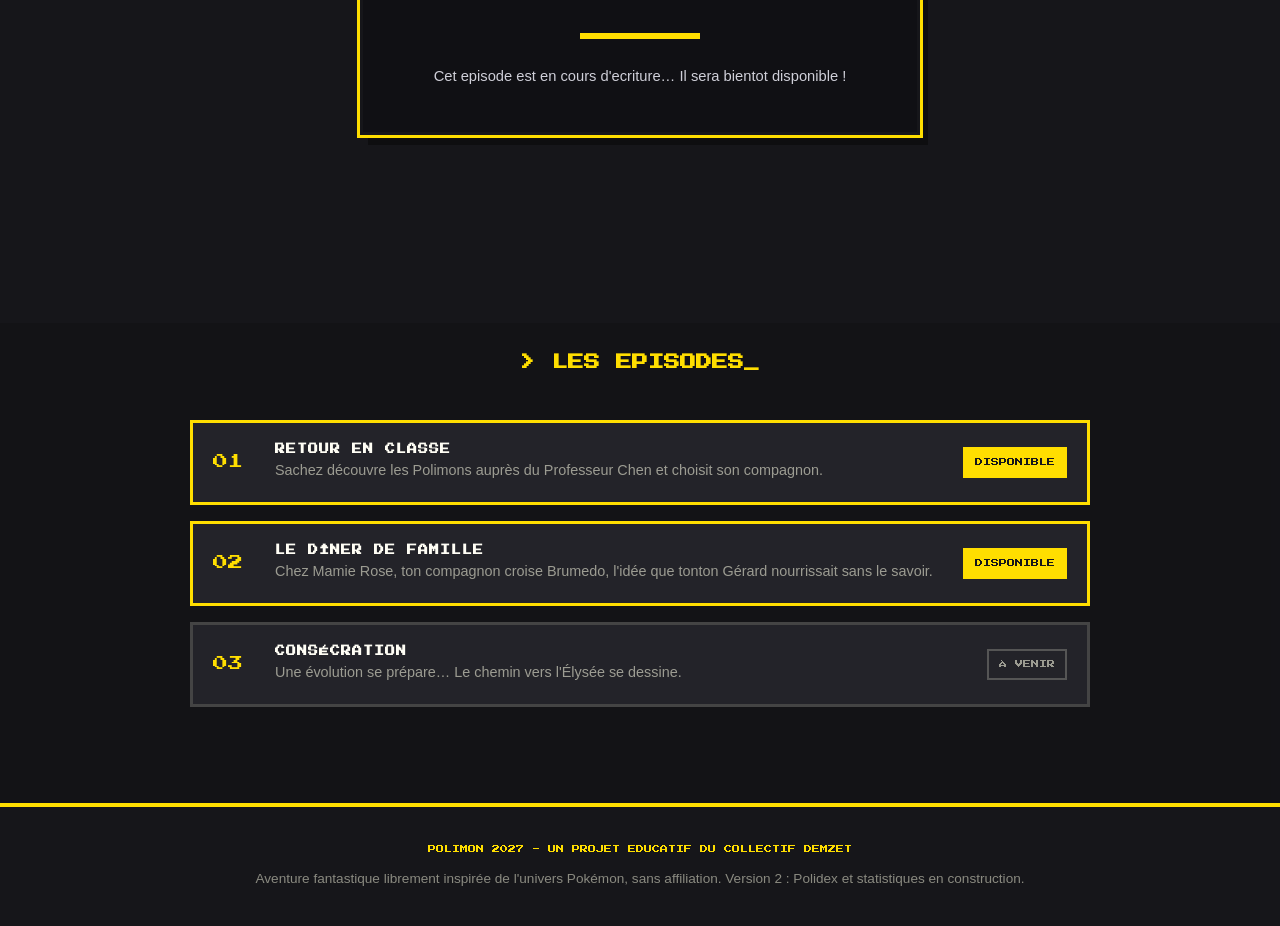
==== commit 97685b04: "Add files via upload" ====
--- a/index.html
+++ b/index.html
@@ -45,7 +45,7 @@
 </div>
 
 <nav>
-  <a class="brand" href="#aventure" data-nav="aventure"><img src="images/logo-wordmark.png" alt="Polimon 2027"><!-- version du site : incrémenter à chaque mise en ligne --><span class="site-ver">v1.0</span></a>
+  <a class="brand" href="#aventure" data-nav="aventure"><img src="images/logo-wordmark.png" alt="Polimon 2027"><!-- version du site : incrémenter à chaque mise en ligne --><span class="site-ver">v1.1</span></a>
   <div class="links">
     <a class="navlink" href="#aventure" data-nav="aventure">AVENTURE</a>
     <a class="navlink" href="#polidex" data-nav="polidex">POLIDEX</a>
@@ -157,30 +157,32 @@
         <div class="art interactive proj-art" id="projScreen" title="Clique pour la diapositive suivante">
           <img class="proj-base" src="images/story/ep1/05-three-levels.webp" alt="Le Professeur Chen projette sa présentation dans la salle de classe">
           <div class="proj-window" id="projWindow" aria-hidden="true">
-            <div class="proj-slide">
-              <div class="ps-title">LES POLIMONS</div>
-              <img class="ps-one" src="images/polimons/5.png" alt="">
-              <div class="ps-sub">DES IDEES QUI PRENNENT VIE</div>
-            </div>
-            <div class="proj-slide">
-              <div class="ps-title">L'EVOLUTION « 3P »</div>
-              <div class="ps-row">
-                <img src="images/polimons/3.png" alt=""><span>▶</span><img src="images/polimons/15.png" alt=""><span>▶</span><img src="images/polimons/27.png" alt="">
+            <div class="proj-track" id="projTrack">
+              <div class="proj-slide">
+                <div class="ps-title">LES POLIMONS</div>
+                <img class="ps-one" src="images/polimons/5.png" alt="">
+                <div class="ps-sub">DES IDEES QUI PRENNENT VIE</div>
               </div>
-              <div class="ps-sub">PHILOSOPHIE · PERSPECTIVE · PROGRAMME</div>
-            </div>
-            <div class="proj-slide">
-              <div class="ps-title">LES 5 DIMENSIONS</div>
-              <div class="ps-dims">
-                <span>👤 INDIVIDU</span><span>👥 SOCIETE</span><span>💶 ECONOMIE</span><span>🌱 ECOLOGIE</span><span>🌍 GEOPOLITIQUE</span>
+              <div class="proj-slide">
+                <div class="ps-title">L'EVOLUTION « 3P »</div>
+                <div class="ps-row">
+                  <img src="images/polimons/3.png" alt=""><span>▶</span><img src="images/polimons/15.png" alt=""><span>▶</span><img src="images/polimons/27.png" alt="">
+                </div>
+                <div class="ps-sub">PHILOSOPHIE · PERSPECTIVE · PROGRAMME</div>
               </div>
-            </div>
-            <div class="proj-slide">
-              <div class="ps-title">LES GRANDS DRESSEURS</div>
-              <div class="ps-row heads">
-                <img src="images/dresseurs/3-head.png" alt=""><img src="images/dresseurs/7-head.png" alt=""><img src="images/dresseurs/10-head.png" alt="">
+              <div class="proj-slide">
+                <div class="ps-title">LES 5 DIMENSIONS</div>
+                <div class="ps-dims">
+                  <span>👤 INDIVIDU</span><span>👥 SOCIETE</span><span>💶 ECONOMIE</span><span>🌱 ECOLOGIE</span><span>🌍 GEOPOLITIQUE</span>
+                </div>
               </div>
-              <div class="ps-sub">ILS REPANDENT LEURS IDEES DANS TOUT LE PAYS</div>
+              <div class="proj-slide">
+                <div class="ps-title">LES GRANDS DRESSEURS</div>
+                <div class="ps-row heads">
+                  <img src="images/dresseurs/3-head.png" alt=""><img src="images/dresseurs/7-head.png" alt=""><img src="images/dresseurs/10-head.png" alt="">
+                </div>
+                <div class="ps-sub">ILS REPANDENT LEURS IDEES DANS TOUT LE PAYS</div>
+              </div>
             </div>
             <div class="proj-flick"></div>
           </div>
@@ -271,168 +273,14 @@
          Les 7 scènes existent en 3 variantes (une par compagnon) :
          images/story/ep2/<scène>-<compagnon>.webp. Le bon fichier et les
          citations d'idées sont injectés par js/app.js (applyBranchEp2). -->
-    <div id="chapitre2">
-      <div class="scene titlecard tc-nuit">
-        <div class="ep">- EPISODE 2 -</div>
-        <h3>Le Dîner de famille</h3>
-        <div class="bar"></div>
-      </div>
-
-      <!-- Tant qu'aucun compagnon n'est choisi, l'épisode reste verrouillé -->
-      <div class="scene" id="ep2-gate">
-        <div class="pxbox dialog" style="max-width:640px;margin:0 auto;">
-          <div class="speaker blue">NARRATEUR</div>
-          <p>Pour vivre cet épisode, <b>choisis d'abord ton compagnon</b> dans l'épisode 1 : c'est lui qui accompagne Sachez au dîner…</p>
-          <span class="arrow">▼</span>
-        </div>
-      </div>
-
-      <div id="ep2-scenes" hidden>
-
-        <div class="scene">
-          <div class="art"><img data-ep2="01-invitation" src="images/story/ep2/01-invitation-voltatal.webp" alt="Sachez et son compagnon arrivent de nuit devant la maison illuminée de Mamie Rose"></div>
-          <div class="pxbox dialog caption">
-            <div class="speaker blue">NARRATEUR</div>
-            <p>Quelques jours plus tard, à la nuit tombée… Mamie Rose reçoit toute la famille pour son fameux dîner du dimanche. Sachez arrive avec <b data-ep2-name>VOLTATAL</b> trottinant à ses côtés.</p>
-            <span class="arrow">▼</span>
-          </div>
-        </div>
-
-        <div class="scene">
-          <div class="art"><img data-ep2="02-dinner" src="images/story/ep2/02-dinner-voltatal.webp" alt="Le dîner commence autour de la soupière, tonton Gérard croise les bras"></div>
-          <div class="cap-stack right">
-            <div class="pxbox dialog">
-              <div class="speaker green">SACHEZ</div>
-              <p>La soupe de Mamie, il n'y a rien de meilleur au monde ! Par contre… tonton Gérard est là. Et avec lui, la politique n'est jamais bien loin.</p>
-              <span class="arrow">▼</span>
-            </div>
-            <div class="pxbox dialog">
-              <div class="speaker gris">TONTON GERARD</div>
-              <p>Alors comme ça, on « dresse des idées » maintenant ? De mon temps, on écoutait l'expérience au lieu de courir après la nouveauté. Enfin… chacun ses lubies.</p>
-              <span class="arrow">▼</span>
-            </div>
-          </div>
-        </div>
-
-        <div class="scene">
-          <div class="art"><img data-ep2="03-brumedo-appears" src="images/story/ep2/03-brumedo-appears-voltatal.webp" alt="Brumedo, Polimon de brume, se déploie au-dessus de la soupière fumante"></div>
-          <div class="cap-stack">
-            <div class="pxbox dialog">
-              <div class="speaker blue">NARRATEUR</div>
-              <p>Soudain, la vapeur de la soupière s'épaissit, tourbillonne… et prend forme ! Un Polimon de brume déploie ses ailes au-dessus de la table : <b>BRUMEDO</b>. Sans le savoir, Gérard nourrissait cette idée depuis des années.</p>
-              <span class="arrow">▼</span>
-            </div>
-            <div class="pxbox dialog">
-              <div class="speaker gris">TONTON GERARD</div>
-              <p>Nom d'une pipe… Il me ressemble, ce petit ! C'est donc ça, un Polimon ?</p>
-              <span class="arrow">▼</span>
-            </div>
-            <div class="pxbox dialog">
-              <div class="speaker green">SACHEZ</div>
-              <p>Eh oui, tonton : tout le monde porte des idées en lui. Voyons ce que la tienne a dans le ventre : <b>le combat des idées peut commencer !</b></p>
-              <span class="arrow">▼</span>
-            </div>
-          </div>
-        </div>
-
-        <div class="scene">
-          <div class="art"><img data-ep2="04-individual-society" src="images/story/ep2/04-individual-society-voltatal.webp" alt="Premier échange d'idées entre les deux Polimons au-dessus de la table"></div>
-          <div class="cap-stack right">
-            <div class="pxbox dialog">
-              <div class="speaker blue">NARRATEUR</div>
-              <p>Premier échange : <b>l'individu</b> et <b>la société</b>. Les deux Polimons se jaugent, et les idées fusent au-dessus de la nappe.</p>
-              <span class="arrow">▼</span>
-            </div>
-            <div class="pxbox dialog">
-              <div class="speaker gris">BRUMEDO</div>
-              <p>👤 <i data-eq="foe:individu"></i><br><br>👥 <i data-eq="foe:societe"></i></p>
-              <span class="arrow">▼</span>
-            </div>
-            <div class="pxbox dialog">
-              <div class="speaker green" data-ep2-name>VOLTATAL</div>
-              <p>👤 <i data-eq="ally:individu"></i><br><br>👥 <i data-eq="ally:societe"></i></p>
-              <span class="arrow">▼</span>
-            </div>
-          </div>
-        </div>
-
-        <div class="scene">
-          <div class="art"><img data-ep2="05-economy-ecology" src="images/story/ep2/05-economy-ecology-voltatal.webp" alt="Deuxième échange d'idées, plus intense, sous la lampe de la salle à manger"></div>
-          <div class="cap-stack">
-            <div class="pxbox dialog">
-              <div class="speaker blue">NARRATEUR</div>
-              <p>Deuxième service : <b>l'économie</b> et <b>l'écologie</b>. Mamie Rose ressert la soupe sans quitter les Polimons des yeux.</p>
-              <span class="arrow">▼</span>
-            </div>
-            <div class="pxbox dialog">
-              <div class="speaker gris">BRUMEDO</div>
-              <p>💶 <i data-eq="foe:economie"></i><br><br>🌱 <i data-eq="foe:ecologie"></i></p>
-              <span class="arrow">▼</span>
-            </div>
-            <div class="pxbox dialog">
-              <div class="speaker green" data-ep2-name>VOLTATAL</div>
-              <p>💶 <i data-eq="ally:economie"></i><br><br>🌱 <i data-eq="ally:ecologie"></i></p>
-              <span class="arrow">▼</span>
-            </div>
-          </div>
-        </div>
-
-        <div class="scene">
-          <div class="art"><img data-ep2="06-listening-turn" src="images/story/ep2/06-listening-turn-voltatal.webp" alt="La tension retombe, Gérard écoute enfin, la brume se calme au-dessus de la soupière"></div>
-          <div class="cap-stack right">
-            <div class="pxbox dialog">
-              <div class="speaker blue">NARRATEUR</div>
-              <p>Les idées se sont affrontées, pas les personnes. La brume retombe doucement sur la soupière et, pour la première fois de la soirée… Gérard écoute.</p>
-              <span class="arrow">▼</span>
-            </div>
-            <div class="pxbox dialog">
-              <div class="speaker gris">TONTON GERARD</div>
-              <p>Hm. On n'est toujours pas d'accord, gamin. Mais ton Polimon tient debout… et le mien aussi, pas vrai ?</p>
-              <span class="arrow">▼</span>
-            </div>
-            <div class="pxbox dialog">
-              <div class="speaker green">SACHEZ</div>
-              <p>C'est tout ce qui compte, tonton : <b>le combat des hommes est vil, seul le combat des idées compte !</b></p>
-              <span class="arrow">▼</span>
-            </div>
-          </div>
-        </div>
-
-        <div class="scene">
-          <div class="art"><img data-ep2="07-dessert" src="images/story/ep2/07-dessert-voltatal.webp" alt="La famille partage la tarte de Mamie Rose, les deux Polimons installés à table"></div>
-          <div class="cap-stack">
-            <div class="pxbox dialog">
-              <div class="speaker blue">NARRATEUR</div>
-              <p>Autour de la tarte de Mamie Rose, on ressert une part, et une idée. Brumedo picore les miettes ; sur la chaise voisine, <b data-ep2-name>VOLTATAL</b> scintille d'une lueur nouvelle… comme s'il avait grandi ce soir.</p>
-              <span class="arrow">▼</span>
-            </div>
-            <div class="pxbox dialog">
-              <div class="speaker rose">MAMIE ROSE</div>
-              <p>Reviens vite, mon grand ! Et ramène ton petit ami étincelant : lui au moins, il mange moins que ton oncle.</p>
-              <span class="arrow">▼</span>
-            </div>
-          </div>
-        </div>
-
-        <div class="scene titlecard tc-nuit">
-          <div class="ep">FIN DE L'EPISODE 2</div>
-          <h3 style="font-size:15px;margin-top:22px;">Une évolution se prépare…</h3>
-          <p class="tc-invite">Ton compagnon a des idées à défendre. Confronte-les à celles des autres Polimons :</p>
-          <a class="btn tc-btn" href="#combat">⚔️ ESSAYER LE MODE COMBAT ▸</a>
-        </div>
-
-      </div>
-
-      <!-- Épisode 3 : teaser -->
-      <div class="scene titlecard tc-nuit">
-        <div class="ep">- EPISODE 3 -</div>
-        <h3>Consécration</h3>
-        <div class="bar"></div>
-        <div class="wip" style="margin-top:18px;">BIENTÔT DISPONIBLE</div>
-        <p class="tc-invite">En attendant, rencontre les grands dresseurs qui répandent leurs idées à travers le pays :</p>
-        <a class="btn tc-btn" href="#dresseurs">🧢 RENCONTRER LES DRESSEURS ▸</a>
-      </div>
-    </div>
+    <!-- Épisode 2 : retiré le temps de le retravailler -->
+    <div class="scene titlecard tc-nuit">
+      <div class="ep">- EPISODE 2 -</div>
+      <h3>Le Diner de famille</h3>
+      <div class="bar"></div>
+      <p class="tc-invite">Cet episode est en cours d'ecriture… Il sera bientot disponible !</p>
+    </div>
+
   </div>
 
   <div class="chapters">
--- a/css/style.css
+++ b/css/style.css
@@ -3165,7 +3165,6 @@
 /* --- projecteur : diapositives empilées, changement sur place --- */
 .proj-track{
   display:block;position:relative;height:100%;
-  transform:none !important;transition:none;
 }
 .proj-slide{
   position:absolute;inset:0;
@@ -3291,3 +3290,31 @@
   letter-spacing:.5px;line-height:1;padding-bottom:3px;
   pointer-events:none;
 }
+
+/* ================================================================
+   v35 - AVENTURE : diapositives fluides, scènes qui « popent »,
+   Sachez orienté (sprites gauche/droite), prospectus au sol
+   ================================================================ */
+/* le ruban de diapositives glisse en continu, de droite à gauche */
+.proj-window .proj-track{
+  position:absolute;inset:0;
+  display:flex;height:100%;width:100%;
+  transform:none;transition:none;
+  will-change:transform;
+}
+.proj-window .proj-slide{
+  position:relative;inset:auto;flex:0 0 100%;
+  opacity:1;transition:none;
+  display:flex;flex-direction:column;align-items:center;justify-content:center;gap:6%;
+  padding:5% 6%;text-align:center;
+}
+/* les scènes surgissent plus franchement quand Sachez arrive à leur niveau */
+.scene{
+  margin:0 auto 12vh;opacity:0;transform:translateY(72px) scale(.96);
+  transition:opacity .5s ease, transform .55s cubic-bezier(.2,.85,.3,1.12);
+}
+.scene.on{opacity:1;transform:none;}
+/* sprites orientés : mêmes dimensions que la marche de dos */
+#walker img{width:62px;height:auto;}
+/* le prospectus posé au sol */
+#prop-paper{left:52px;width:88px;}
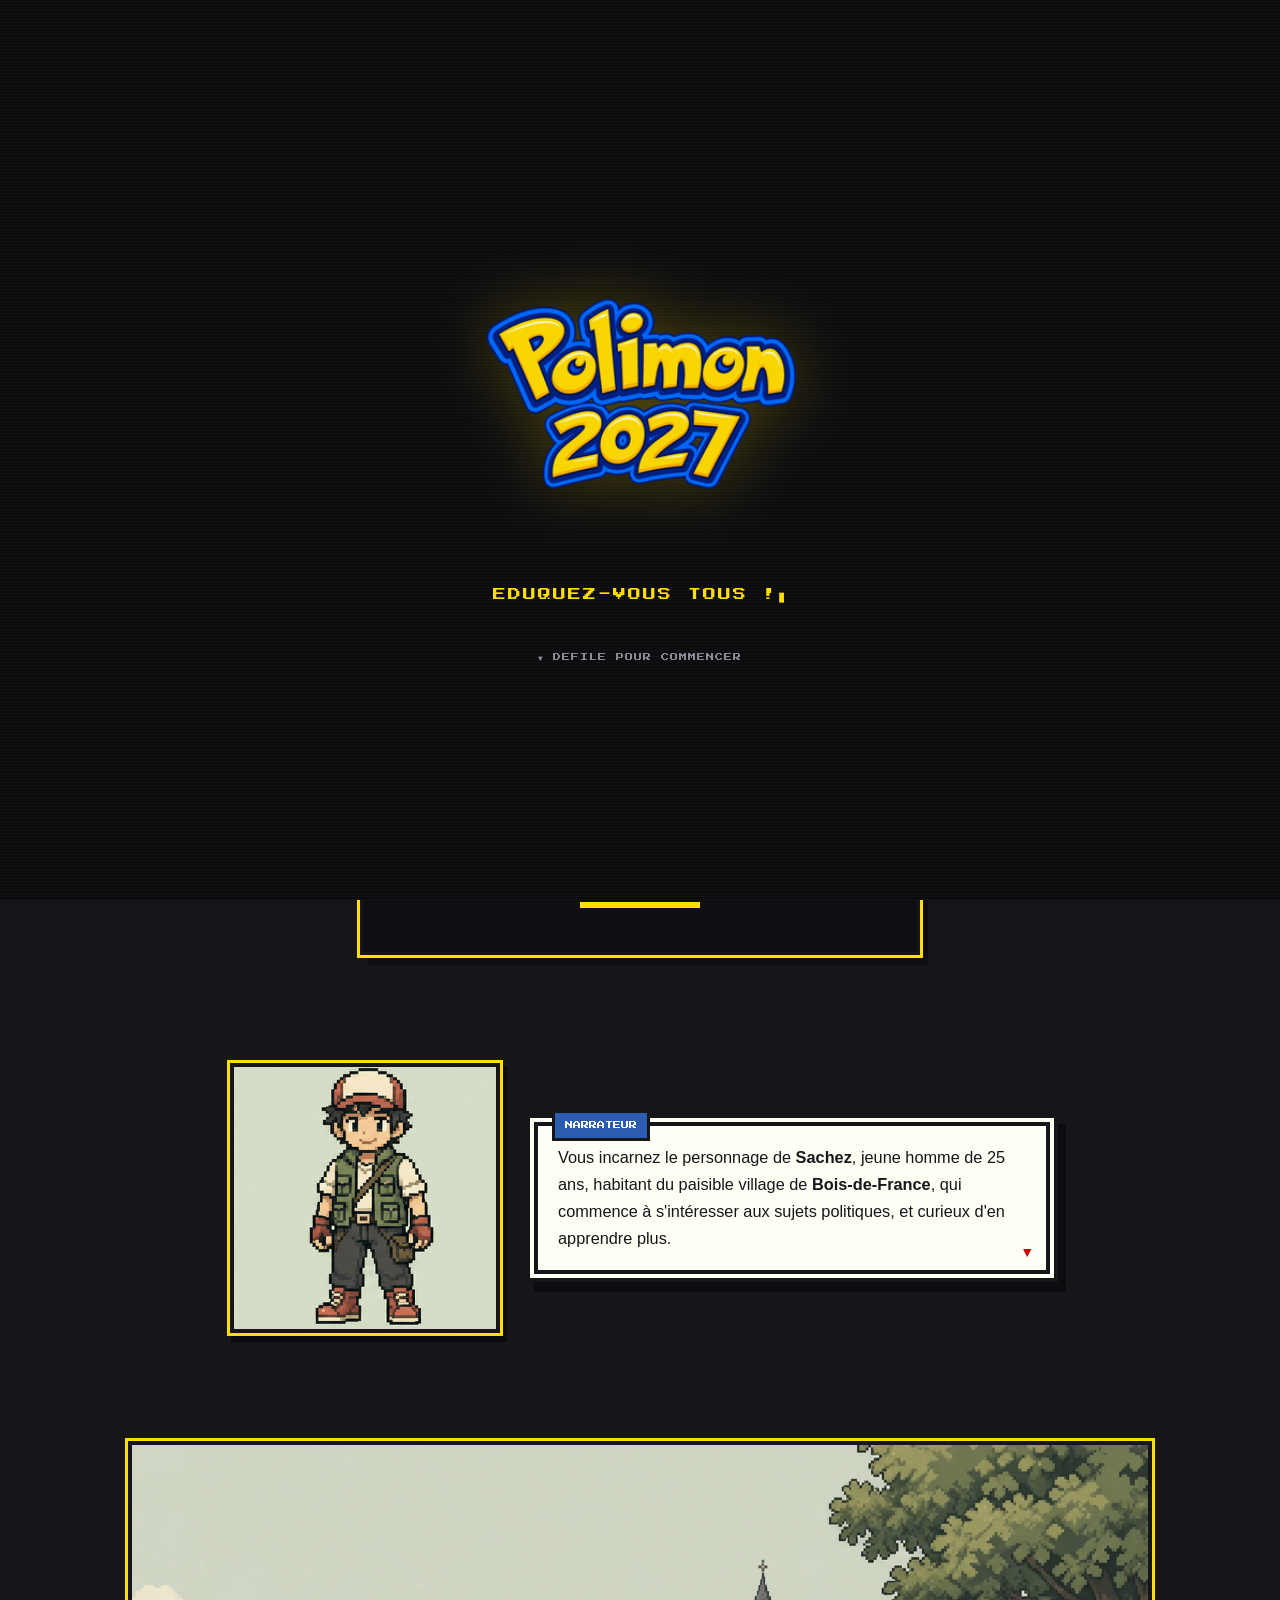
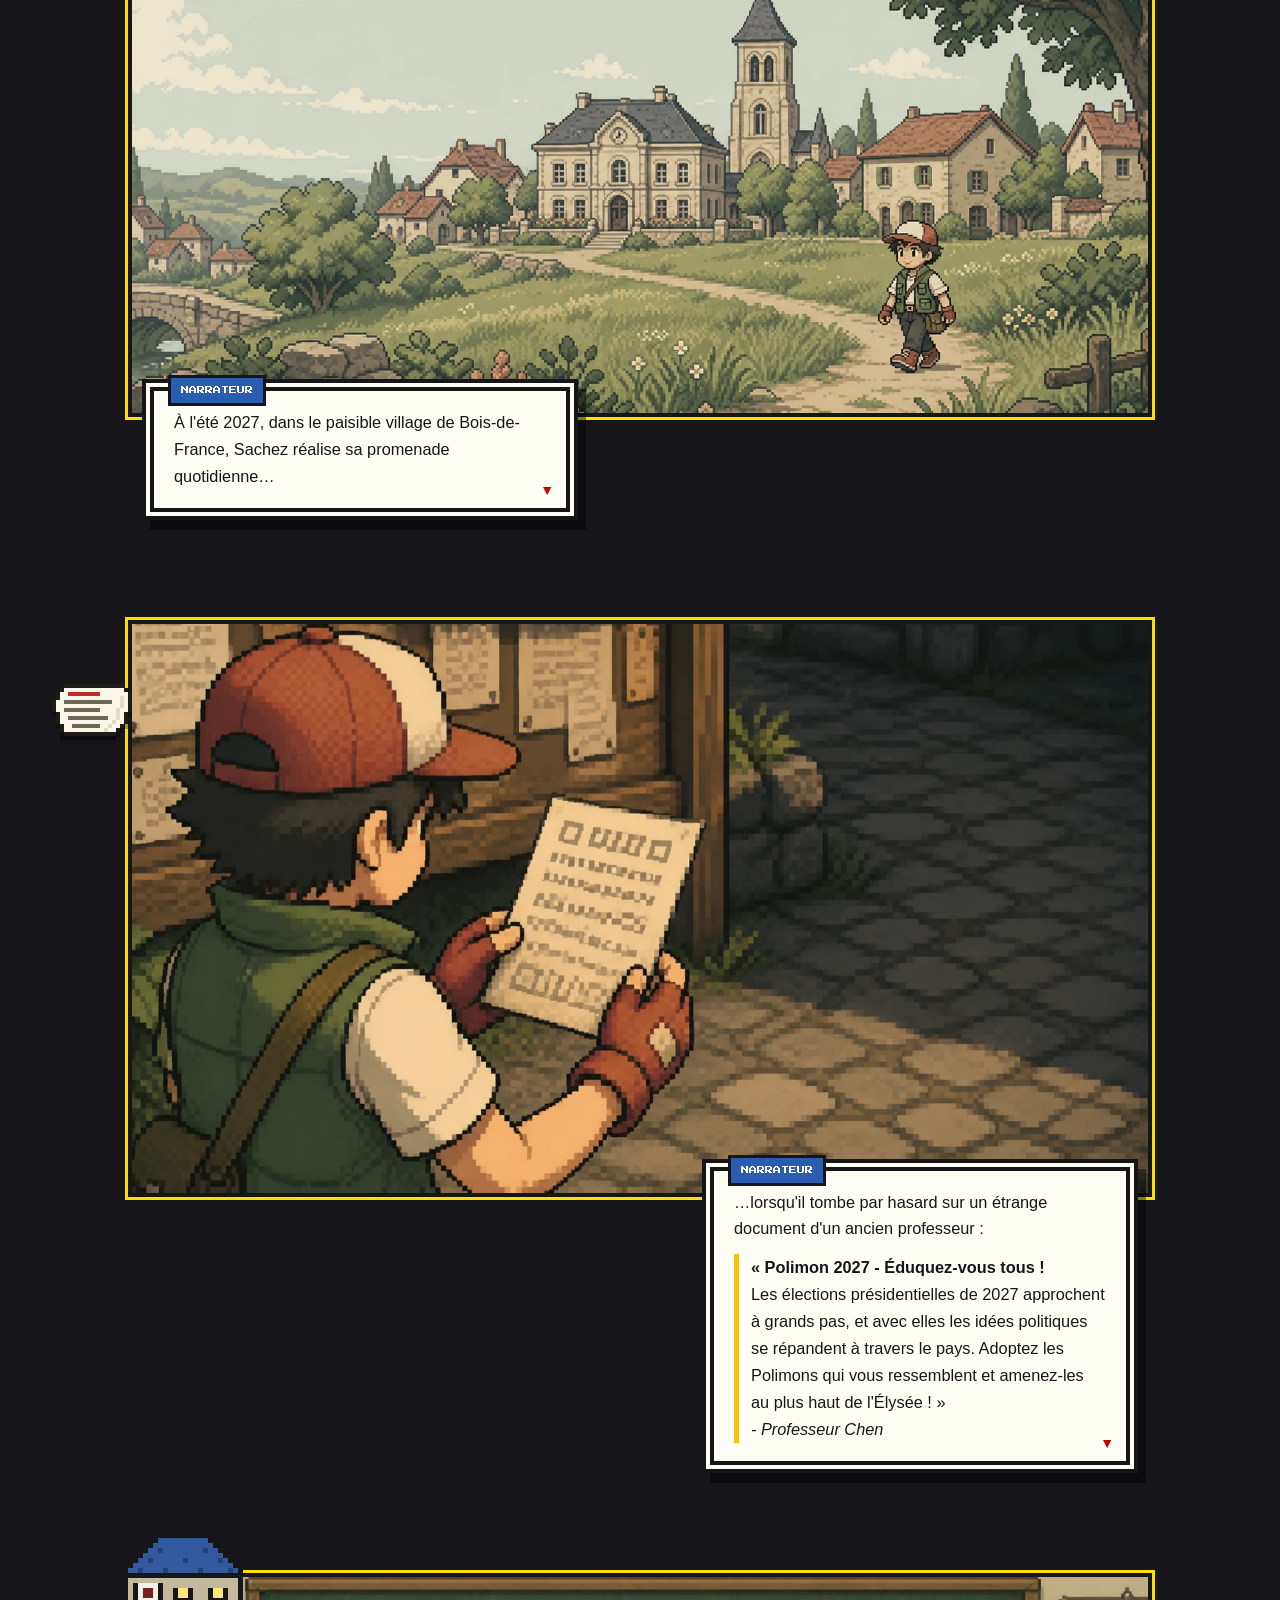
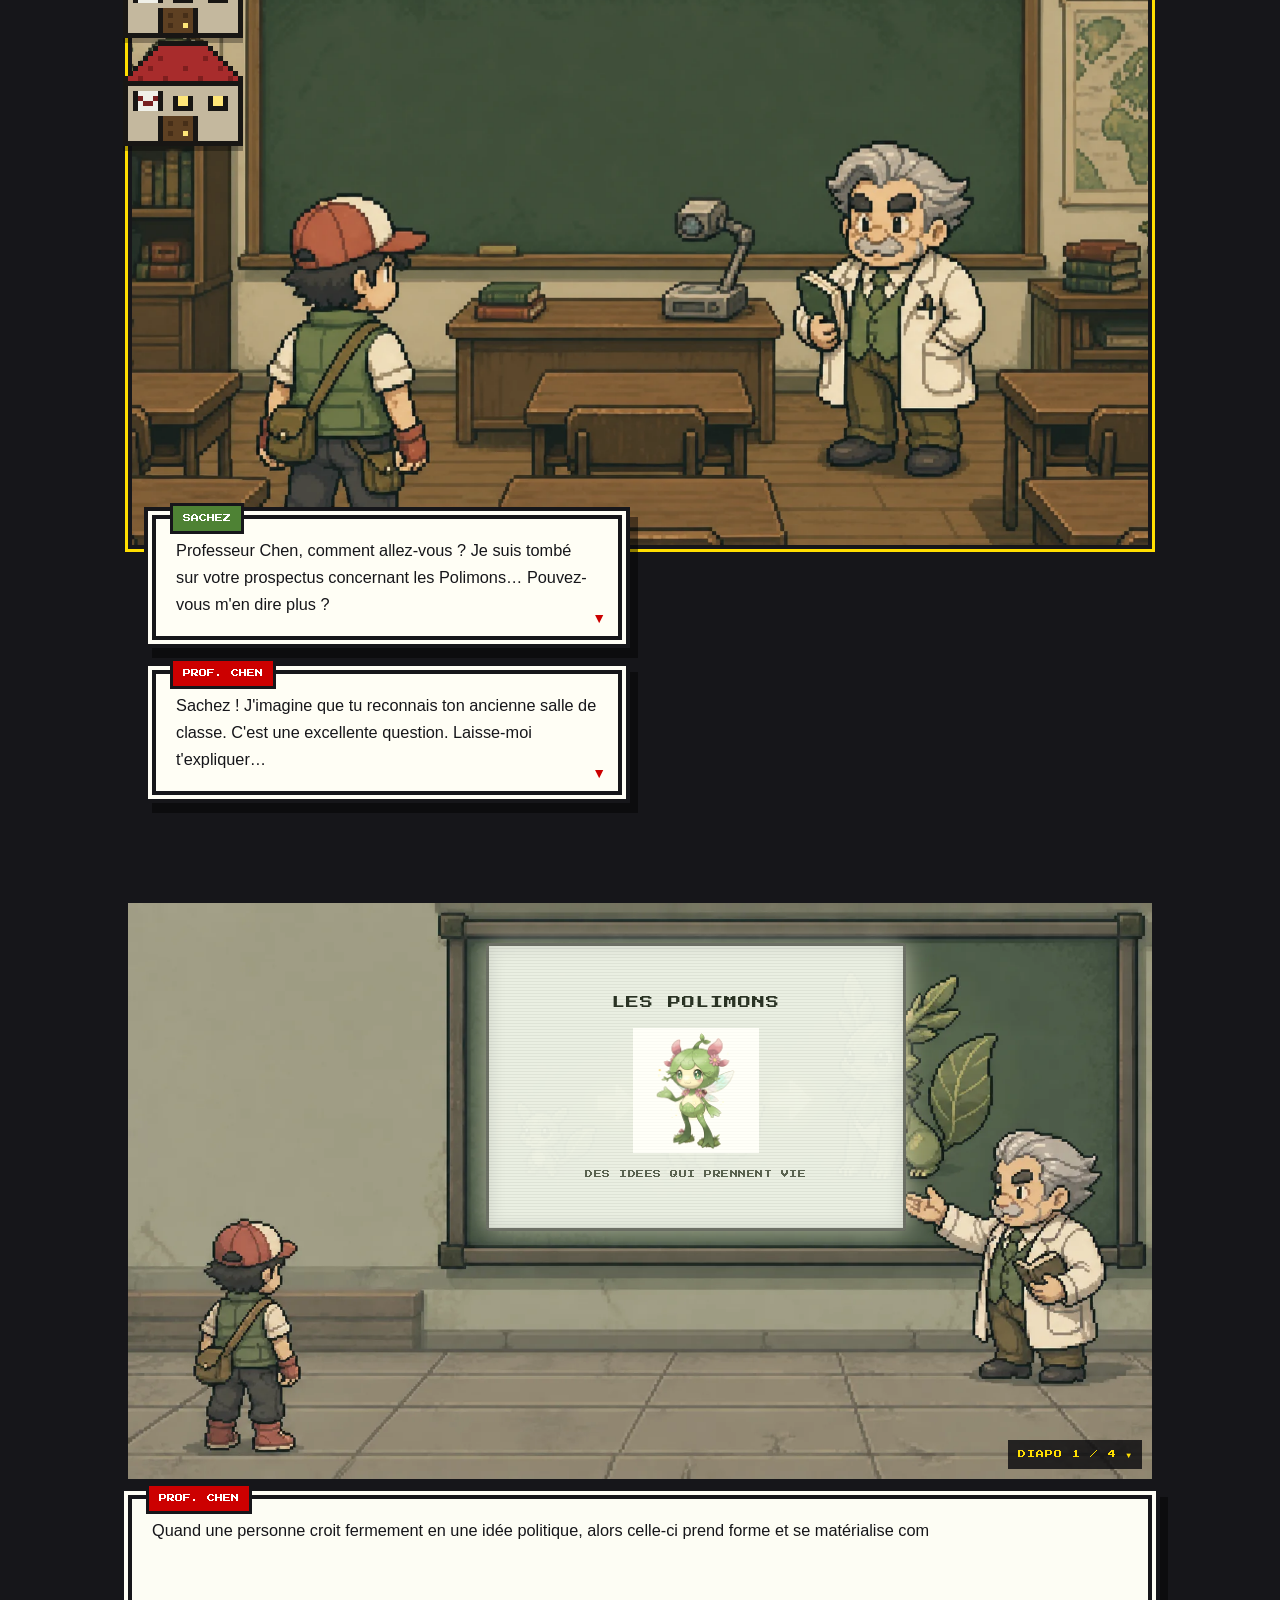
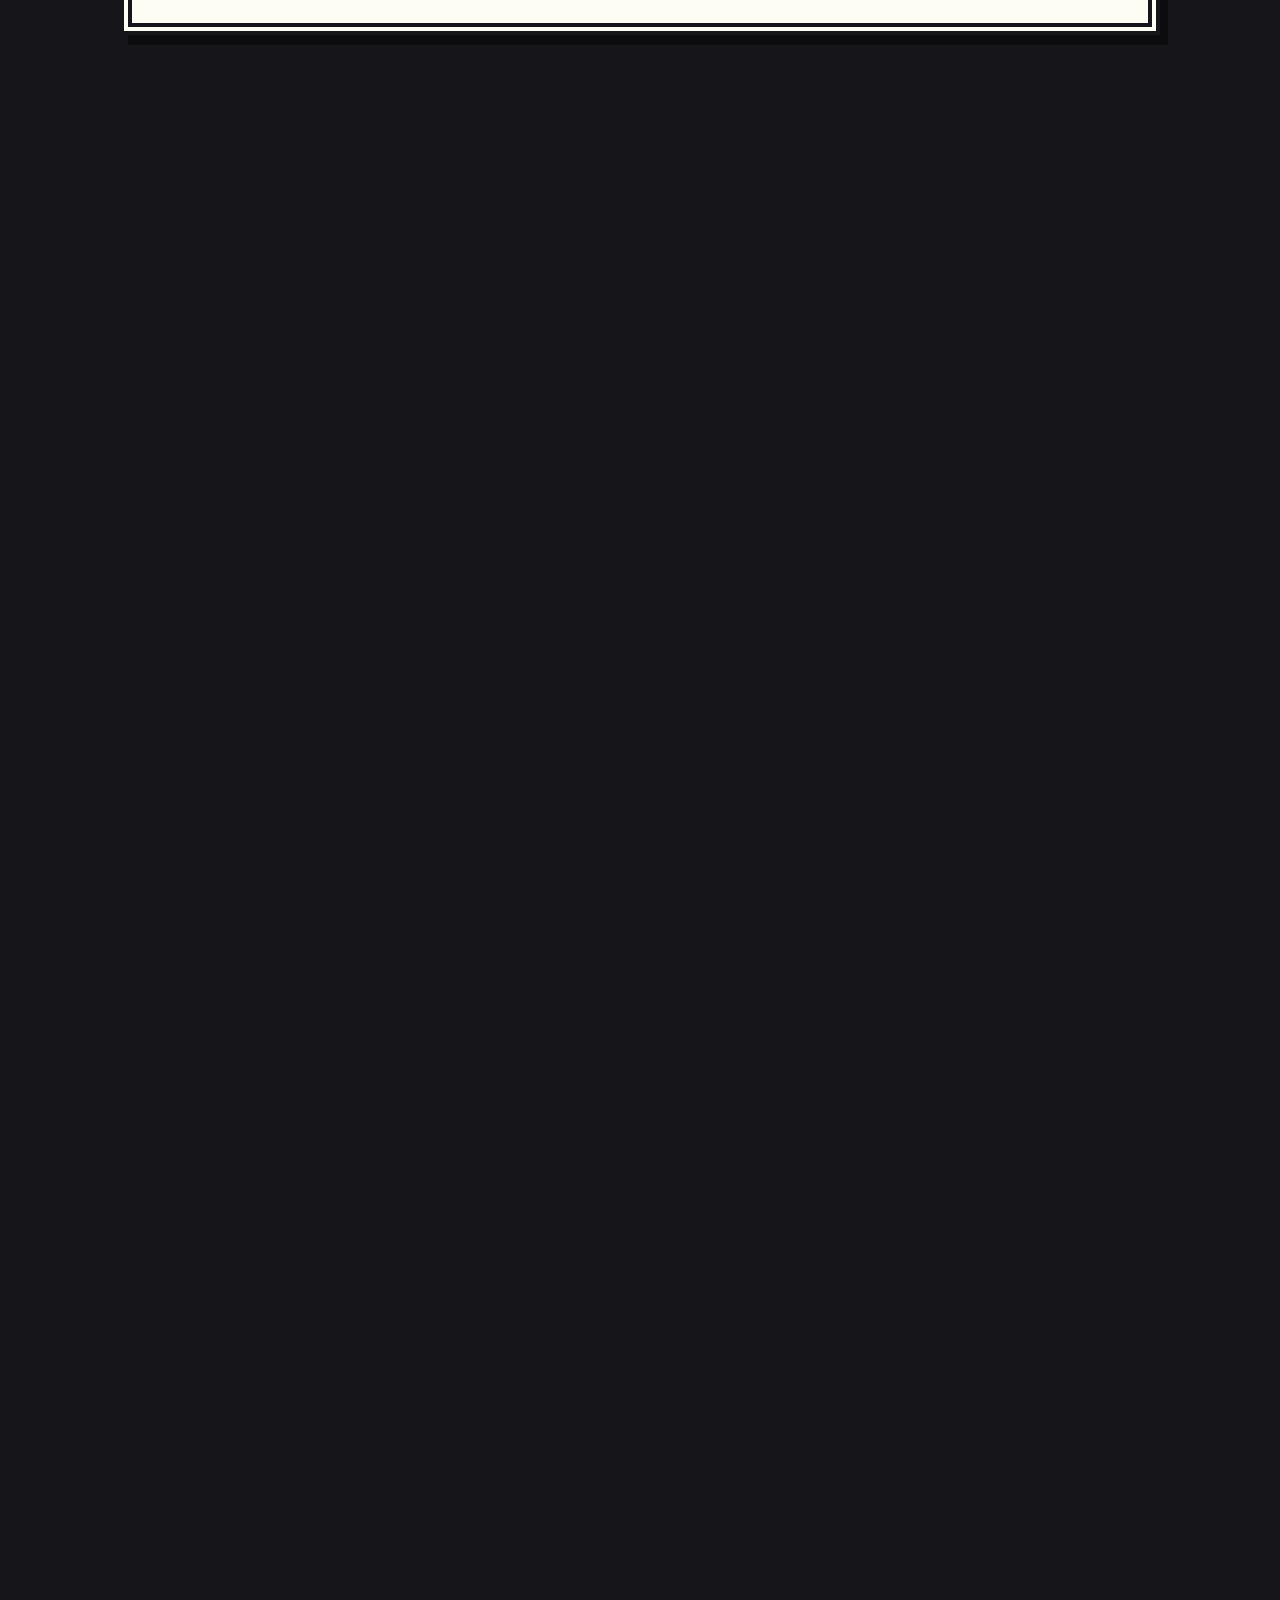
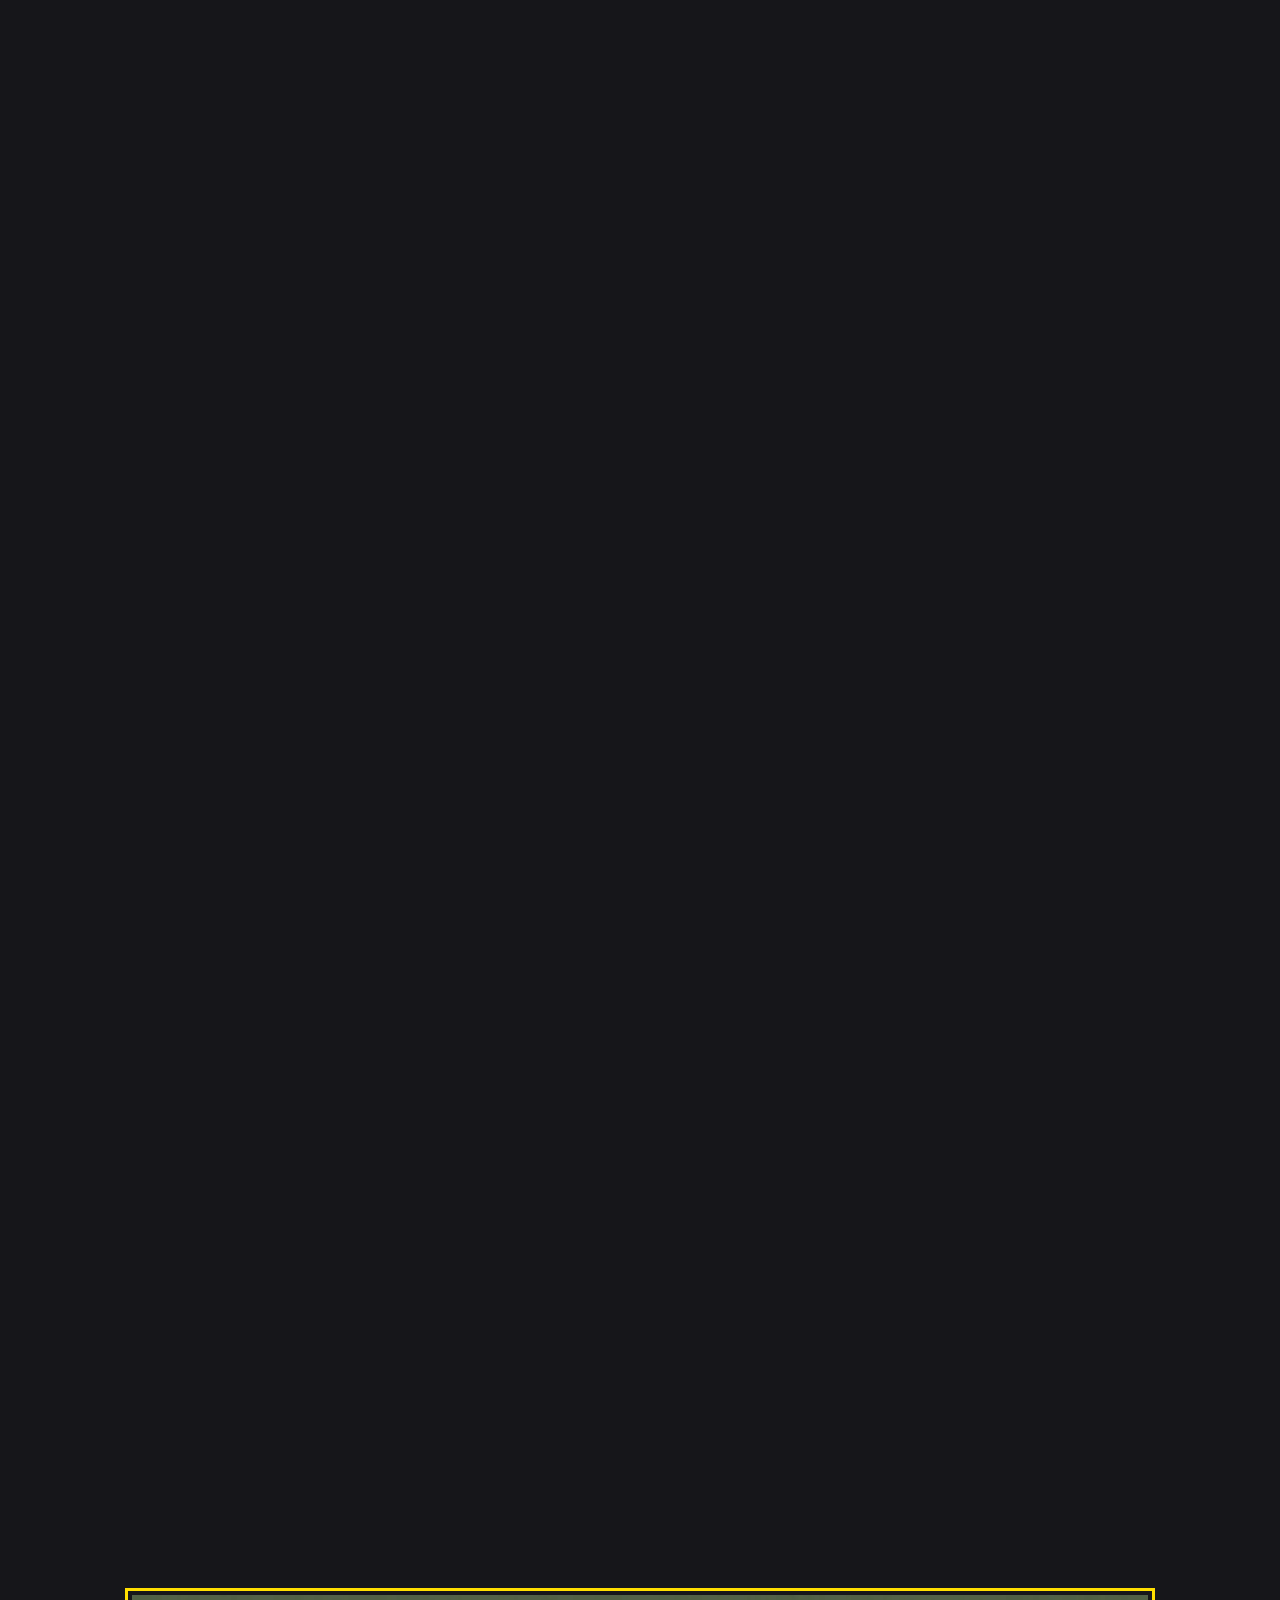
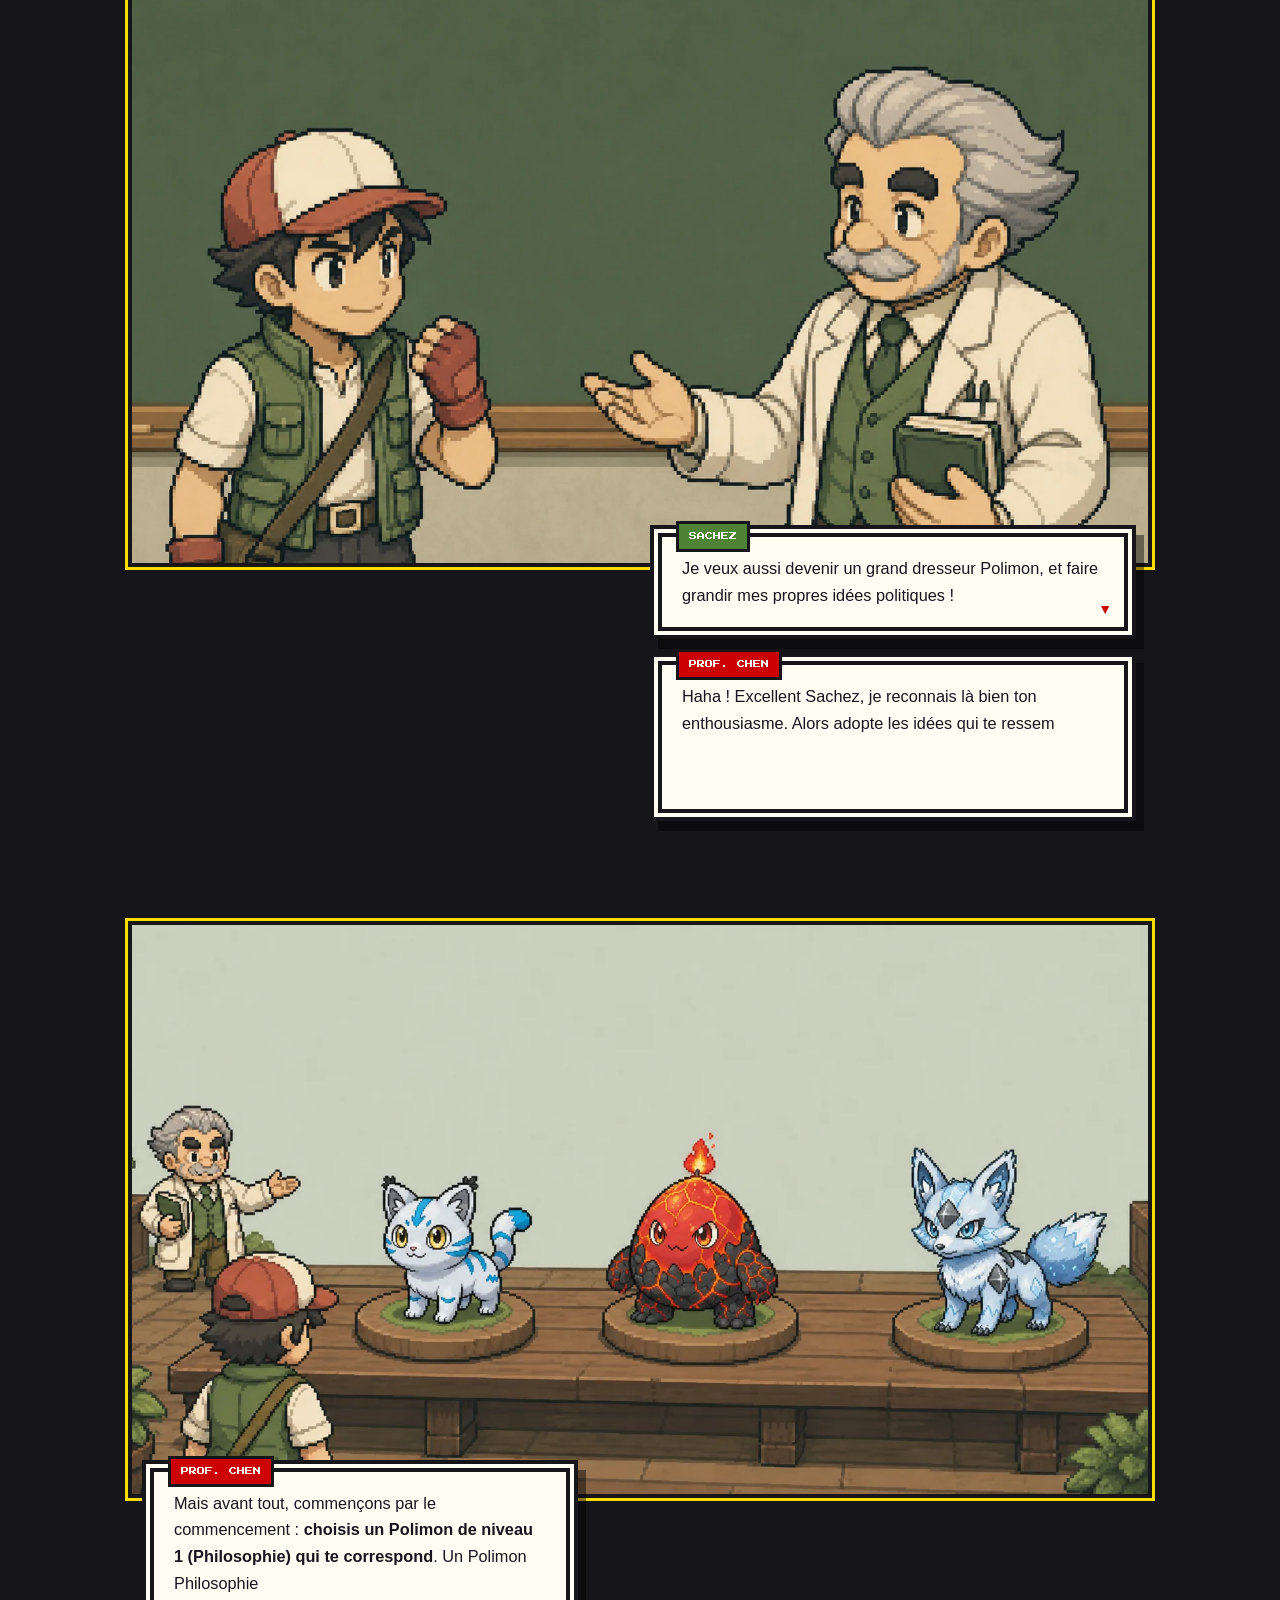
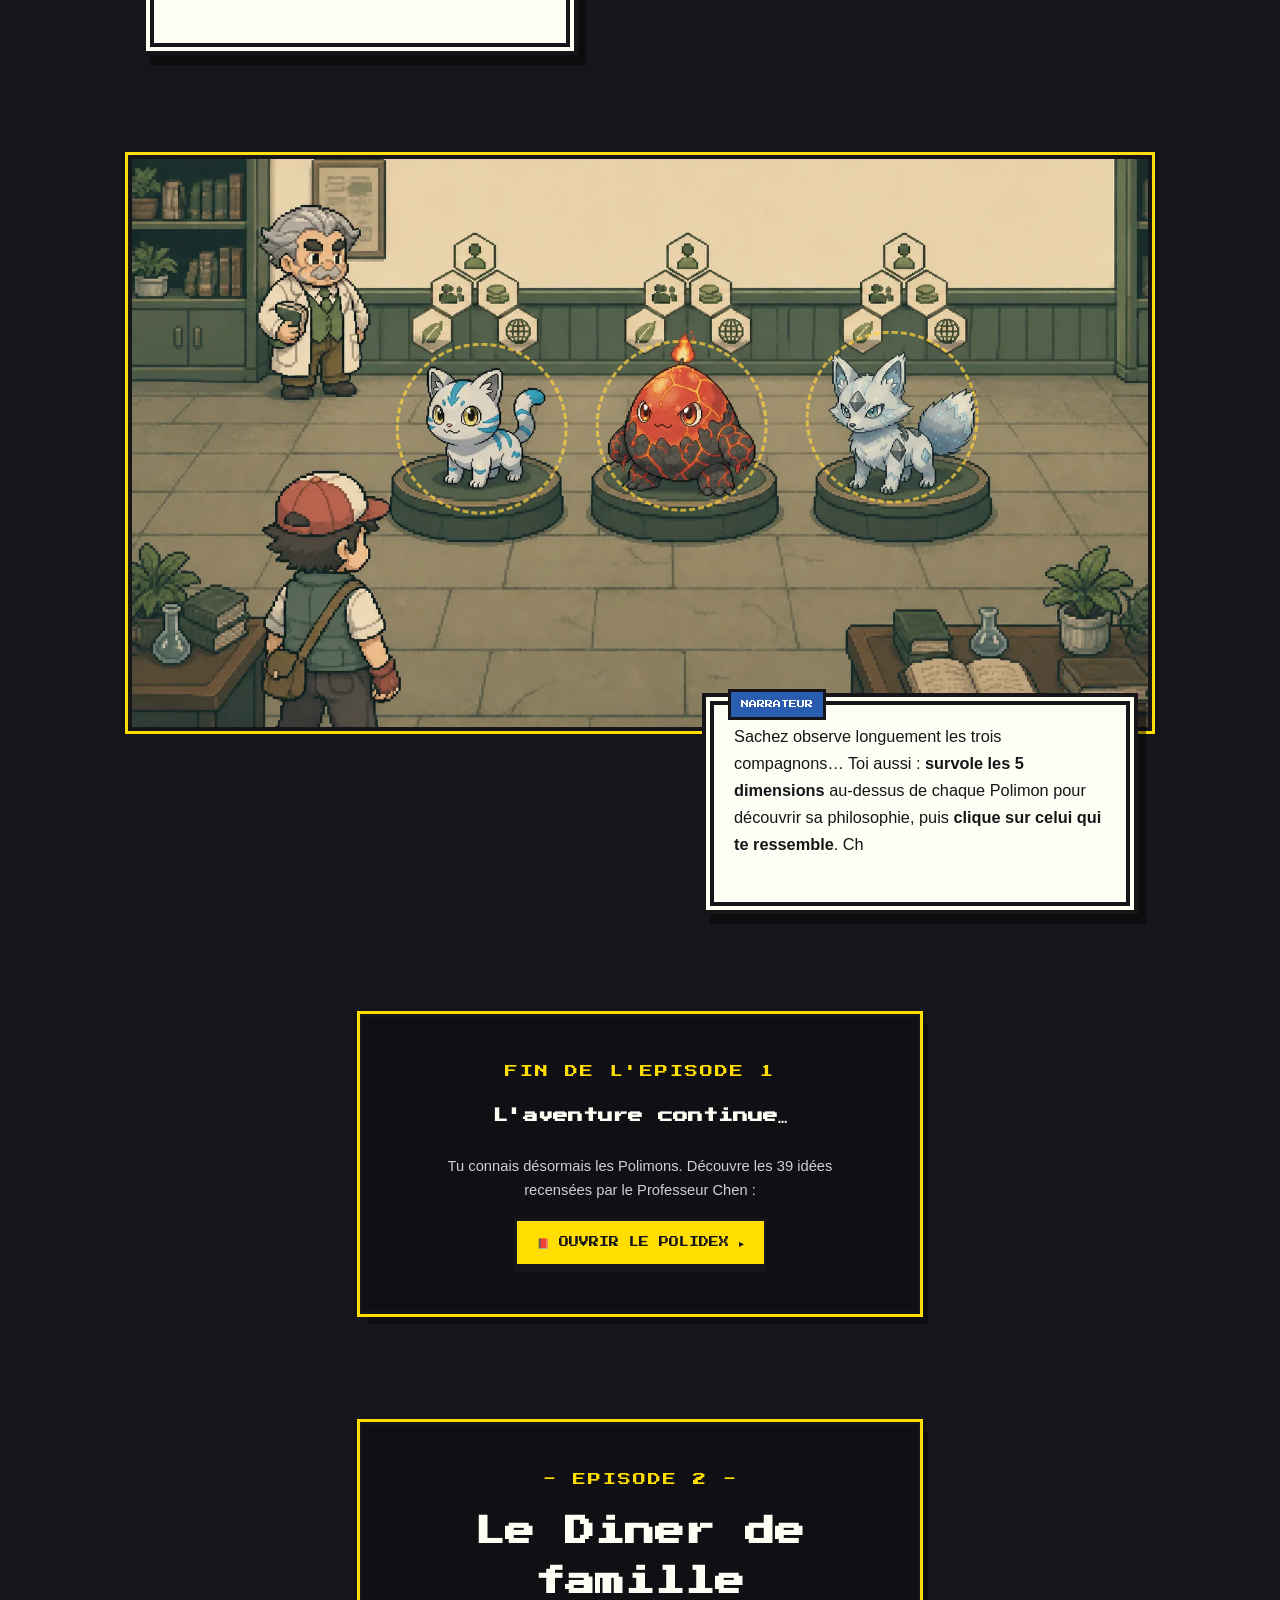
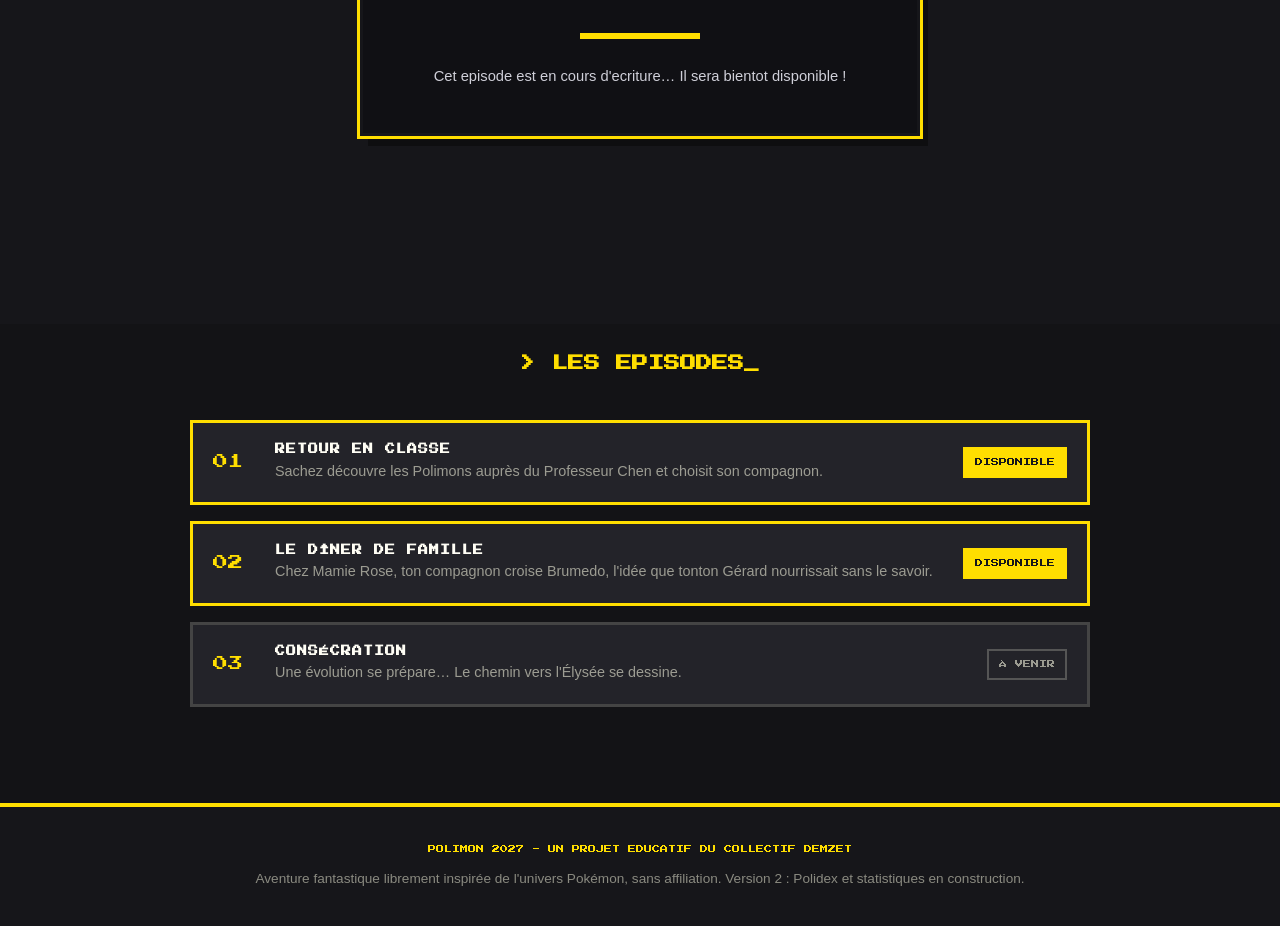
==== commit cc5084c9: "Add files via upload" ====
--- a/index.html
+++ b/index.html
@@ -45,7 +45,7 @@
 </div>
 
 <nav>
-  <a class="brand" href="#aventure" data-nav="aventure"><img src="images/logo-wordmark.png" alt="Polimon 2027"><!-- version du site : incrémenter à chaque mise en ligne --><span class="site-ver">v1.1</span></a>
+  <a class="brand" href="#aventure" data-nav="aventure"><img src="images/logo-wordmark.png" alt="Polimon 2027"><!-- version du site : incrémenter à chaque mise en ligne --><span class="site-ver">v1.2</span></a>
   <div class="links">
     <a class="navlink" href="#aventure" data-nav="aventure">AVENTURE</a>
     <a class="navlink" href="#polidex" data-nav="polidex">POLIDEX</a>
@@ -402,6 +402,32 @@
       <h2>🧢 LES DRESSEURS</h2>
       <p>Fais connaissance avec les <b>grands dresseurs</b> qui répandent leurs Polimons à travers le pays.</p>
     </div>
+
+    <!-- Appel au comparateur -->
+    <div class="cmp-cta">
+      <div class="cmp-cta-txt">
+        <b>⚖️ COMPARE LES CANDIDATS</b>
+        <span>Leurs idées, dimension par dimension, côte à côte.</span>
+      </div>
+      <button class="btn" type="button" onclick="openComparator()">OUVRIR LE COMPARATEUR ▸</button>
+    </div>
+
+    <!-- Le comparateur : glisse (ou clique) jusqu'à 4 candidats -->
+    <div class="comparator" id="comparator" hidden>
+      <div class="cmp-head">
+        <h3>LE COMPARATEUR</h3>
+        <p>Glisse un candidat dans un emplacement (ou clique sur sa tête), choisis le niveau, et compare les idées dimension par dimension.</p>
+      </div>
+      <div class="cmp-bench" id="cmpBench"><!-- têtes des 12 candidats (js) --></div>
+      <div class="cmp-slots" id="cmpSlots"><!-- 4 emplacements (js) --></div>
+      <div class="cmp-level" id="cmpLevel">
+        <button type="button" class="cmp-lv on" data-lv="1">NIV.1 · PHILOSOPHIE</button>
+        <button type="button" class="cmp-lv" data-lv="2">NIV.2 · PERSPECTIVE</button>
+        <button type="button" class="cmp-lv" data-lv="3">NIV.3 · PROGRAMME</button>
+      </div>
+      <div class="cmp-table-wrap"><div class="cmp-table" id="cmpTable"></div></div>
+    </div>
+
     <div class="trainer-grid" id="trainer-grid"><!-- rempli automatiquement depuis data/polimons.js --></div>
   </div>
 </section>
--- a/css/style.css
+++ b/css/style.css
@@ -3318,3 +3318,124 @@
 #walker img{width:62px;height:auto;}
 /* le prospectus posé au sol */
 #prop-paper{left:52px;width:88px;}
+
+/* ================================================================
+   v36 - CARTES SECRETES SOBRES + COMPARATEUR DE CANDIDATS
+   ================================================================ */
+/* --- carte secrète : dos sombre et élégant, même esprit que la
+       carte spéciale (mais argenté, pas doré) --- */
+.tcg-hidden{
+  padding:8px;cursor:pointer;
+  background:linear-gradient(160deg,#c8ccd8 0%,#7c8294 30%,#3c4150 55%,#a8aebc 80%,#5a6070 100%);
+}
+.sp-back.hid{
+  background:radial-gradient(120% 90% at 50% 42%, #1d2029 0%, #101219 68%, #0a0b10 100%);
+  box-shadow:inset 0 0 0 1px rgba(200,204,216,.5), inset 0 0 0 5px rgba(200,204,216,.1);
+}
+.sp-back.hid .sp-glow{background:radial-gradient(circle, rgba(150,170,255,.16) 0%, transparent 65%);}
+.hid-q{
+  font-family:'Press Start 2P',monospace;
+  font-size:clamp(30px,15cqw,52px);line-height:1;color:#c9d2ea;
+  text-shadow:0 0 16px rgba(150,180,255,.55), 0 0 40px rgba(120,150,255,.25);
+  animation:spStar 3s ease-in-out infinite;
+}
+.sp-back.hid .sp-label{color:#aab3c8;}
+.sp-back.hid .sp-line{background:linear-gradient(90deg,transparent,#7c8294,transparent);}
+.sp-back.hid .sp-owner{color:#dbe1f0;}
+.sp-back.hid .sp-hint{color:#6d7488;}
+.sp-back.hid .sp-shine{background:linear-gradient(115deg, transparent 42%, rgba(200,215,255,.09) 50%, transparent 58%);}
+
+/* --- l'appel au comparateur --- */
+.cmp-cta{
+  display:flex;align-items:center;justify-content:space-between;gap:18px;flex-wrap:wrap;
+  background:var(--noir2);border:3px solid var(--jaune);padding:16px 20px;margin-bottom:26px;
+}
+.cmp-cta-txt{display:flex;flex-direction:column;gap:7px;}
+.cmp-cta-txt b{font-family:'Press Start 2P',monospace;font-size:11px;color:var(--jaune);letter-spacing:1px;}
+.cmp-cta-txt span{color:#cfcfc6;font-size:.95rem;}
+
+/* --- le comparateur --- */
+.comparator{
+  background:var(--noir2);border:3px solid #33333c;padding:20px 18px 22px;margin-bottom:30px;
+}
+.cmp-head h3{font-family:'Press Start 2P',monospace;font-size:12px;color:var(--jaune);letter-spacing:1px;margin-bottom:10px;}
+.cmp-head p{color:#9a9a90;font-size:.92rem;margin-bottom:14px;}
+/* le banc des candidats */
+.cmp-bench{display:flex;gap:8px;flex-wrap:wrap;margin-bottom:14px;}
+.cmp-headtile{
+  display:flex;flex-direction:column;align-items:center;gap:5px;
+  width:64px;padding:6px 2px;background:#1c1c22;border:2px solid #33333c;cursor:grab;
+  transition:border-color .15s, transform .15s;
+}
+.cmp-headtile img{width:44px;height:44px;object-fit:cover;object-position:top center;border-radius:6px;}
+.cmp-headtile span{font-family:'Press Start 2P',monospace;font-size:5px;color:#cfcfc6;letter-spacing:.5px;}
+.cmp-headtile:hover{border-color:#8b8b98;transform:translateY(-2px);}
+.cmp-headtile.picked{border-color:var(--jaune);box-shadow:0 0 0 2px rgba(255,222,0,.3);}
+/* les 4 emplacements */
+.cmp-slots{display:grid;grid-template-columns:repeat(4,1fr);gap:10px;margin-bottom:16px;}
+.cmp-slot{
+  position:relative;min-height:86px;border:2px dashed #4a4a55;
+  display:flex;flex-direction:column;align-items:center;justify-content:center;gap:6px;
+  padding:8px;text-align:center;transition:border-color .15s, background .15s;
+}
+.cmp-slot.over{border-color:var(--jaune);background:rgba(255,222,0,.06);}
+.cmp-slot.full{border-style:solid;border-color:#6b6b78;background:#1c1c22;}
+.cmp-slot img{width:44px;height:44px;object-fit:cover;object-position:top center;border-radius:6px;}
+.cmp-slot b{font-family:'Press Start 2P',monospace;font-size:6px;color:#f0f0e8;letter-spacing:.5px;}
+.cmp-empty{font-family:'Press Start 2P',monospace;font-size:6px;color:#5a5a66;line-height:2;}
+.cmp-x{
+  position:absolute;top:4px;right:4px;background:none;border:none;color:#8b8b98;
+  font-size:12px;cursor:pointer;padding:2px 4px;
+}
+.cmp-x:hover{color:var(--rouge);}
+/* niveaux */
+.cmp-level{display:flex;gap:8px;flex-wrap:wrap;margin-bottom:16px;}
+.cmp-lv{
+  font-family:'Press Start 2P',monospace;font-size:7px;letter-spacing:.5px;
+  background:#1c1c22;color:#8b8b98;border:2px solid #33333c;padding:10px 12px;cursor:pointer;
+}
+.cmp-lv.on{color:var(--noir);background:var(--jaune);border-color:var(--jaune);}
+/* la table */
+.cmp-table-wrap{overflow-x:auto;}
+.cmp-table{min-width:100%;}
+.cprow{
+  display:grid;grid-template-columns:150px repeat(var(--cols,2), minmax(170px,1fr));
+  gap:0;border-bottom:1px solid #2c2c34;
+}
+.cprow.cprow-header{border-bottom:2px solid var(--jaune);}
+.cplab{
+  font-family:'Press Start 2P',monospace;font-size:7px;color:#9a9a90;
+  padding:12px 10px;line-height:1.9;letter-spacing:.5px;
+  display:flex;align-items:center;
+}
+.cplab.big{color:var(--jaune);font-size:8px;}
+.cpcell{
+  padding:12px 12px;color:#e8e8de;font-size:.88rem;line-height:1.55;
+  border-left:1px solid #2c2c34;
+}
+.cpcell.sec{background:rgba(255,222,0,.04);}
+.cprow-section{background:rgba(255,222,0,.04);}
+.cpcell .tbd{color:#5a5a66;}
+.cmp-hintrow{
+  padding:22px 10px;color:#8b8b98;font-size:.95rem;text-align:center;
+}
+/* en-tête de colonne : candidat + Polimon du niveau */
+.cmp-cand{
+  display:flex;flex-direction:column;align-items:center;gap:6px;
+  padding:12px 8px;border-left:1px solid #2c2c34;text-align:center;
+}
+.cmp-cand .cmp-face{width:56px;height:56px;object-fit:cover;object-position:top center;border-radius:8px;}
+.cmp-cand b{font-family:'Press Start 2P',monospace;font-size:6.5px;color:#f0f0e8;line-height:1.8;letter-spacing:.5px;}
+.cmp-cand > span{color:#9a9a90;font-size:.78rem;}
+.cmp-poli{display:flex;flex-direction:column;align-items:center;gap:4px;margin-top:4px;}
+.cmp-poli img{width:52px;height:52px;object-fit:contain;background:#fff;border-radius:6px;padding:2px;}
+.cmp-poli i{font-family:'Press Start 2P',monospace;font-size:5.5px;color:#cfcfc6;font-style:normal;}
+.cmp-poli.locked b{
+  font-family:'Press Start 2P',monospace;font-size:20px;color:#8b8b98;
+  width:52px;height:52px;display:flex;align-items:center;justify-content:center;
+  background:#1c1c22;border:2px dashed #4a4a55;border-radius:6px;
+}
+@media(max-width:680px){
+  .cmp-slots{grid-template-columns:repeat(2,1fr);}
+  .cprow{grid-template-columns:110px repeat(var(--cols,2), minmax(150px,1fr));}
+}
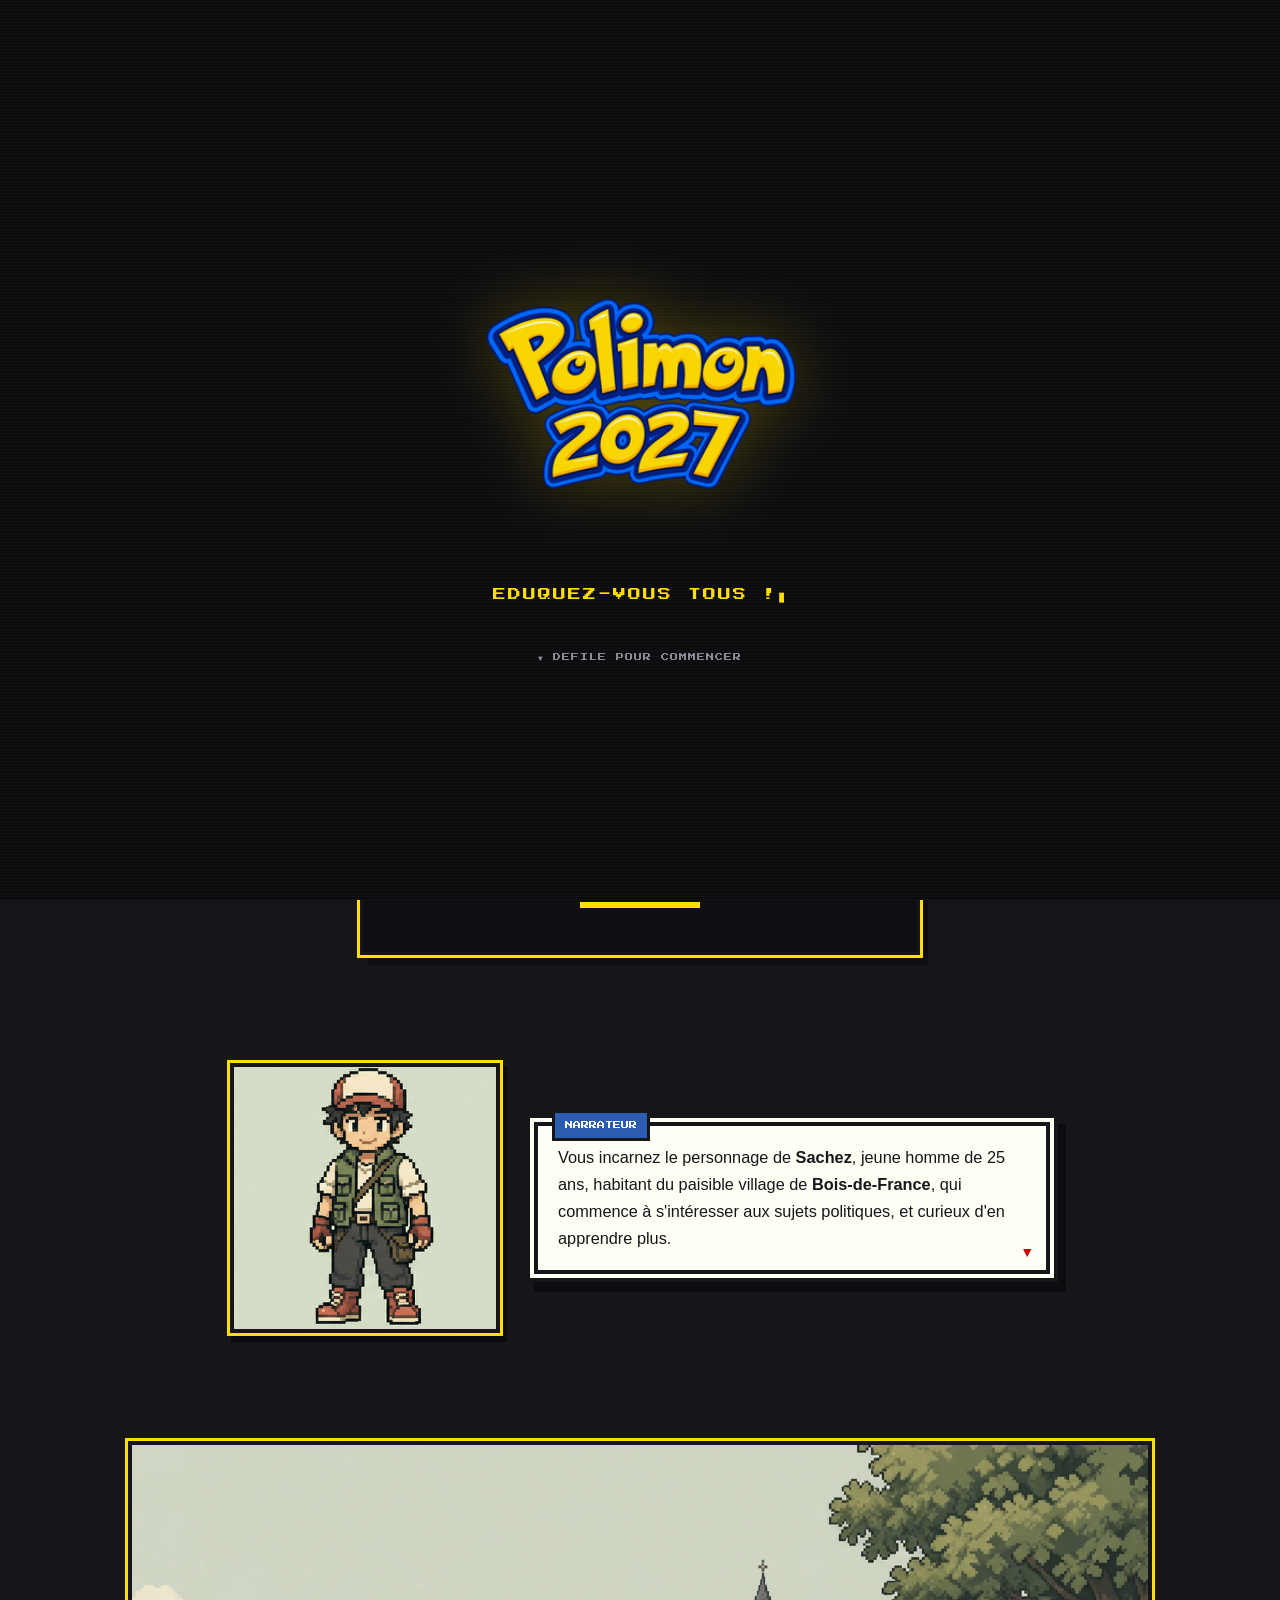
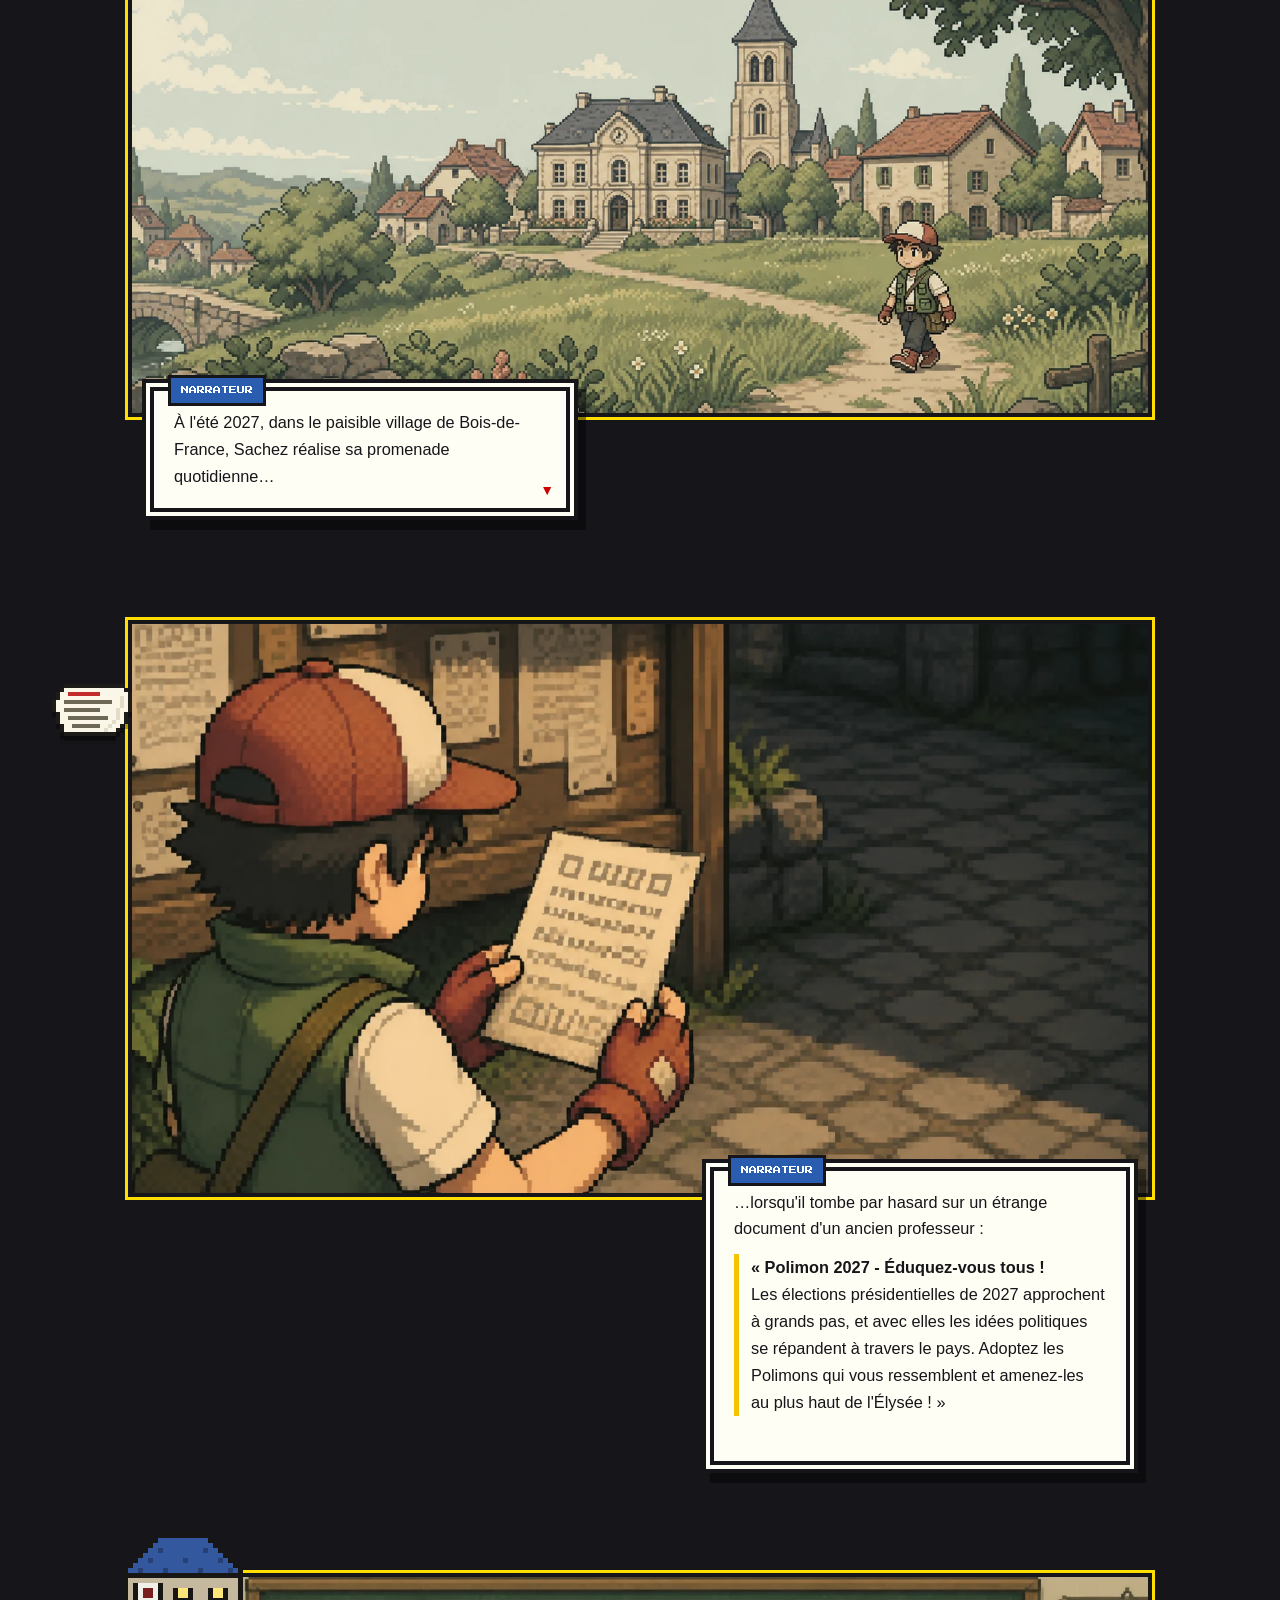
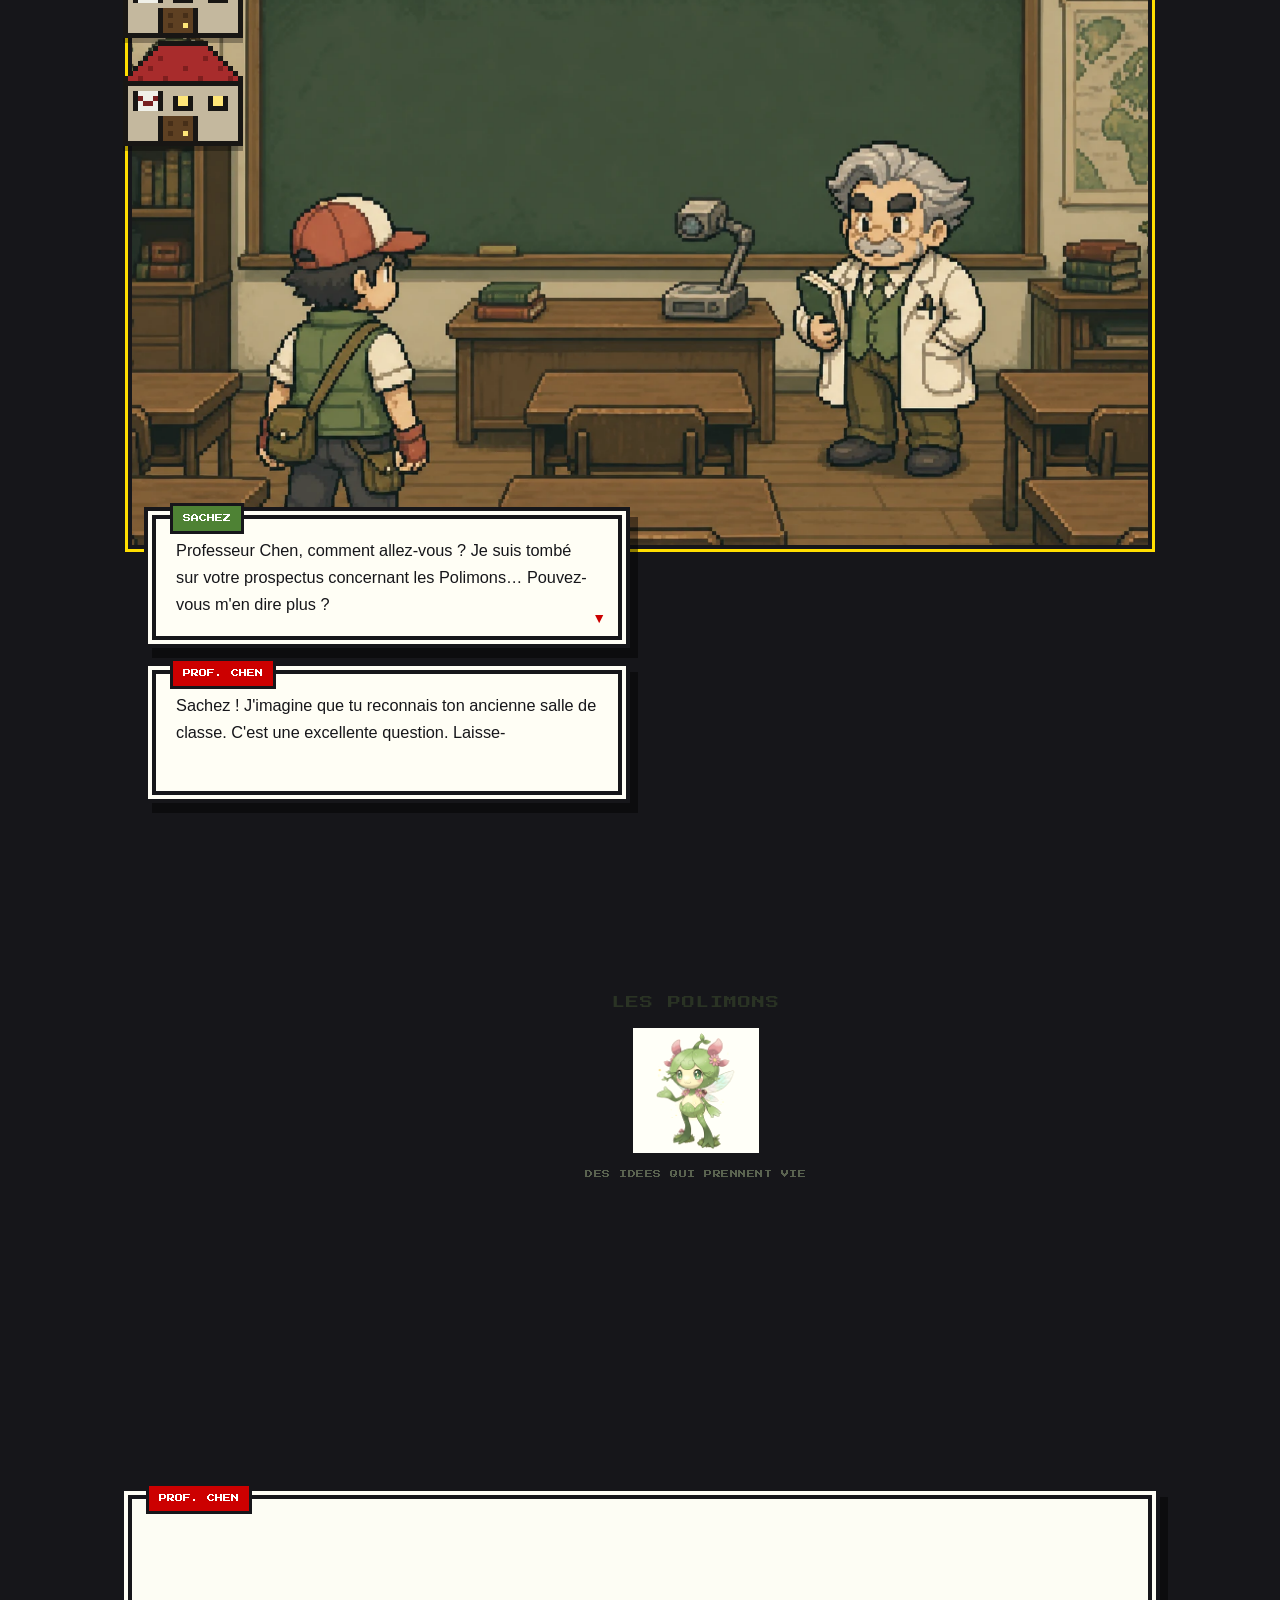
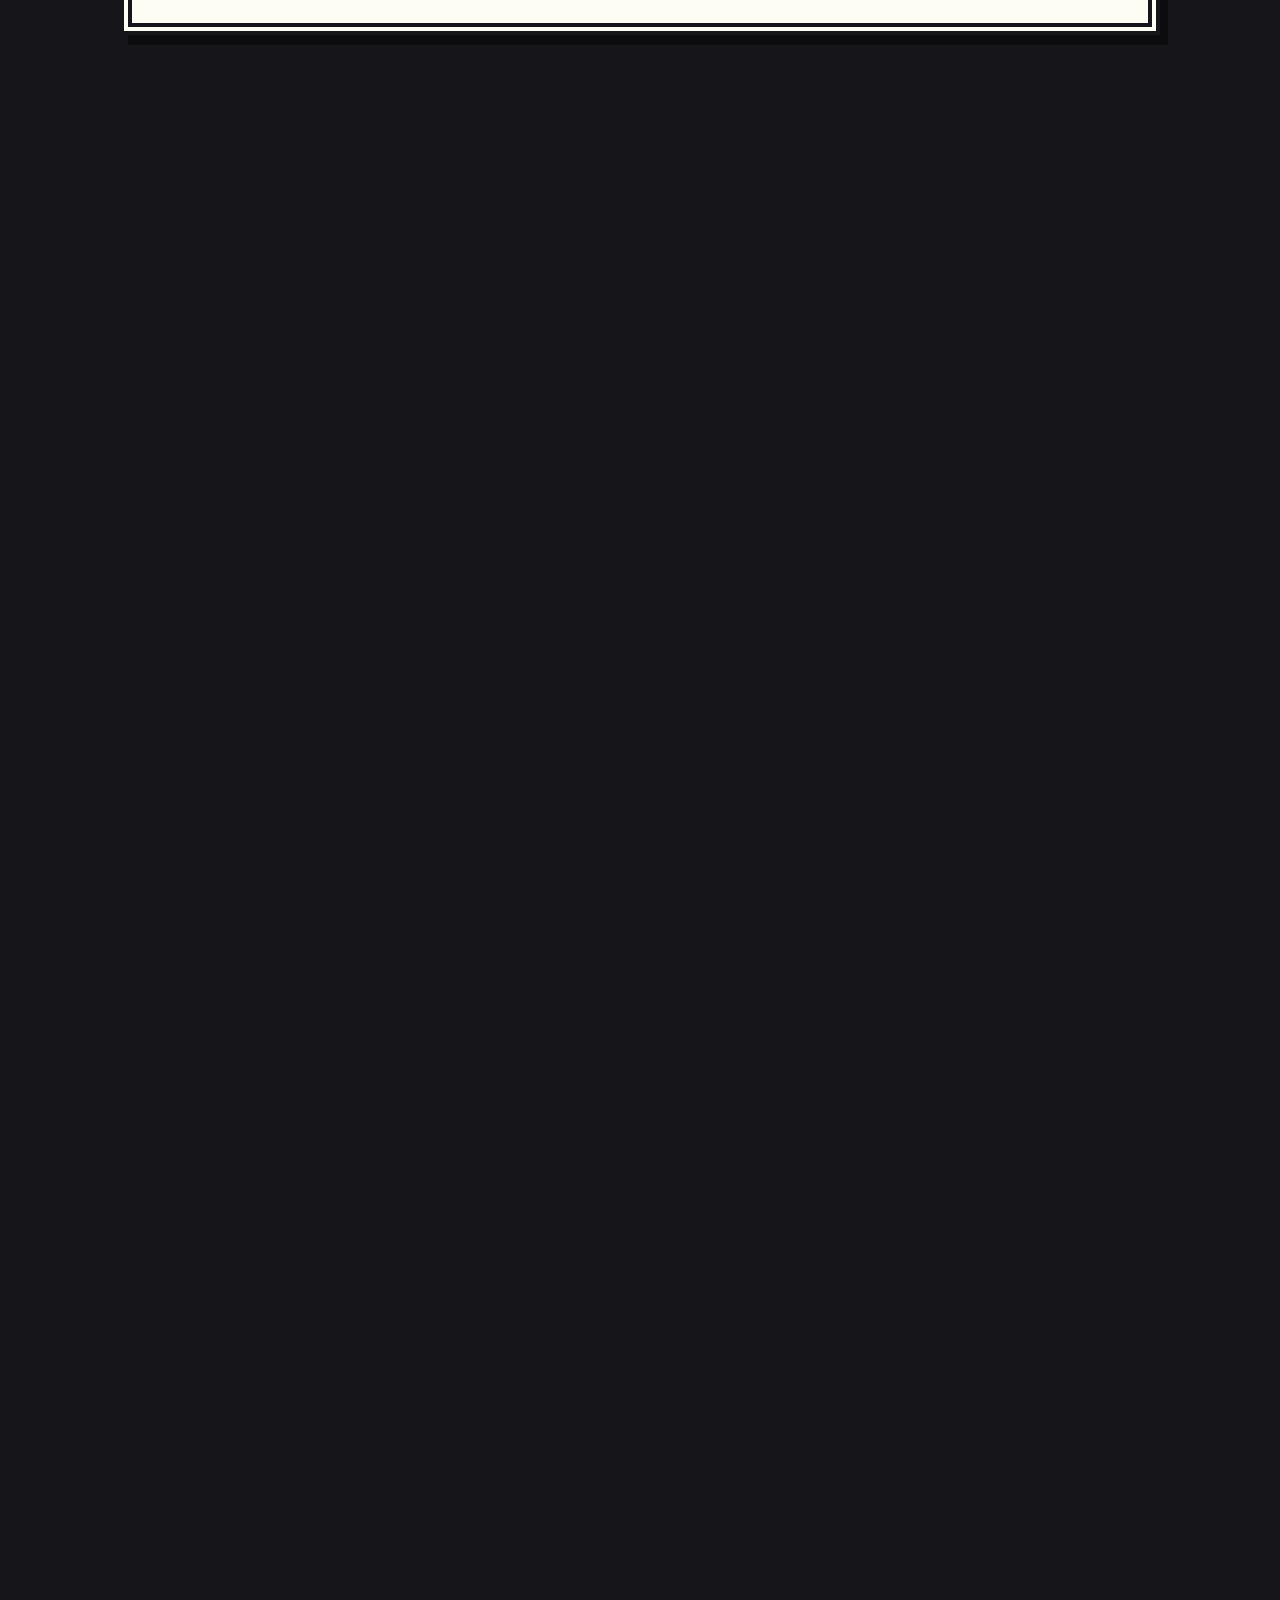
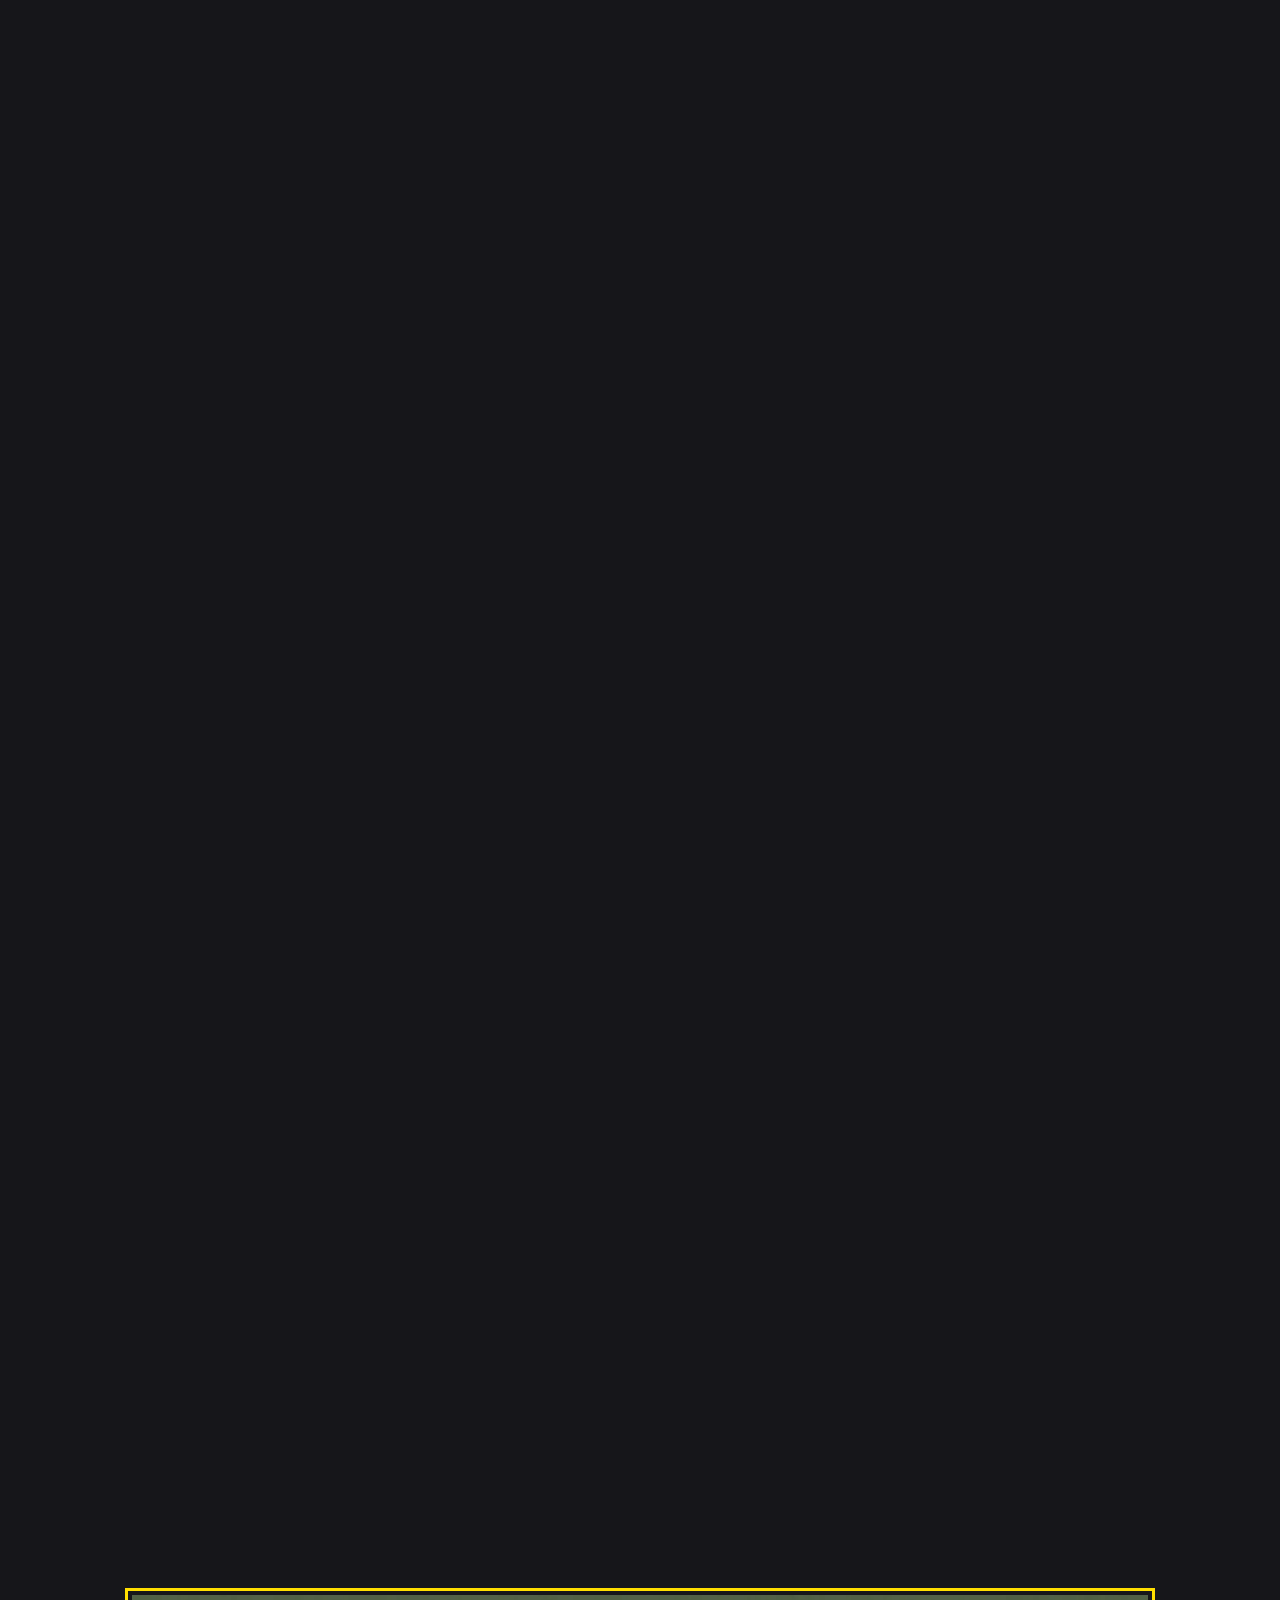
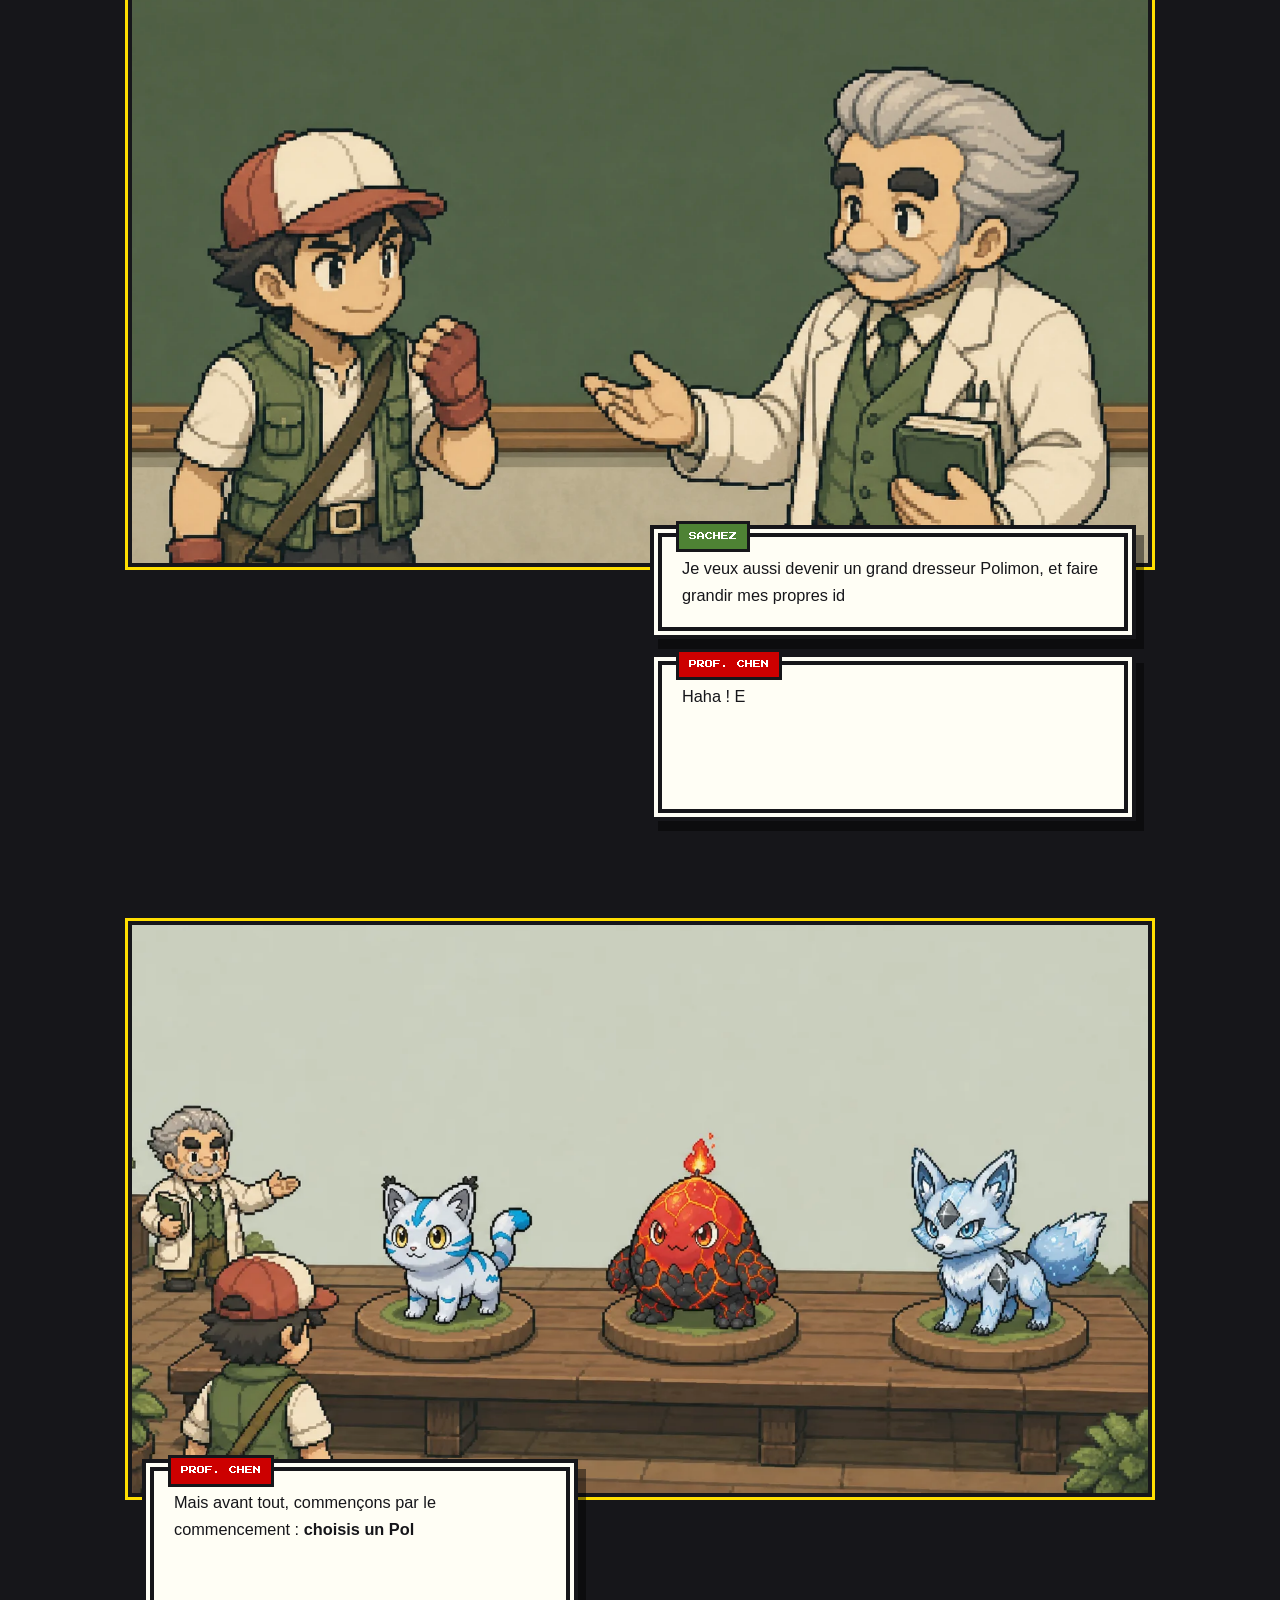
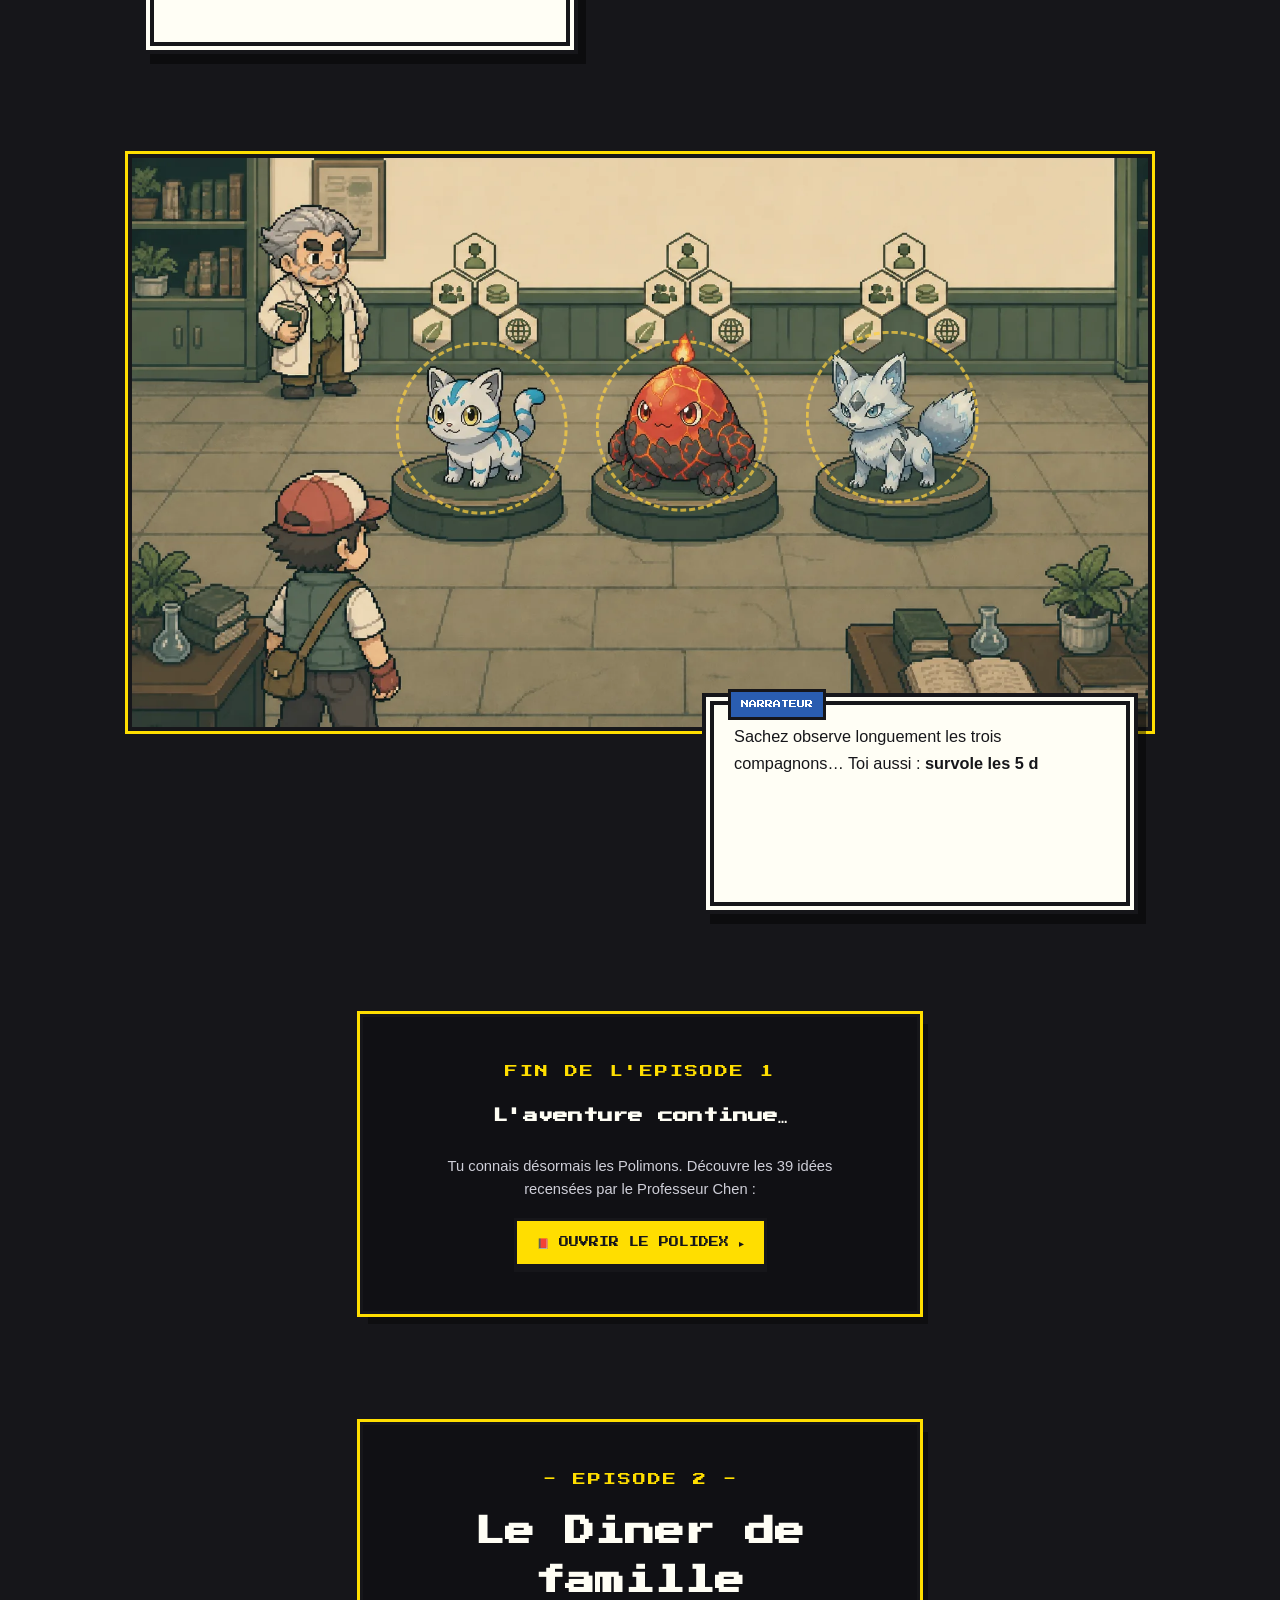
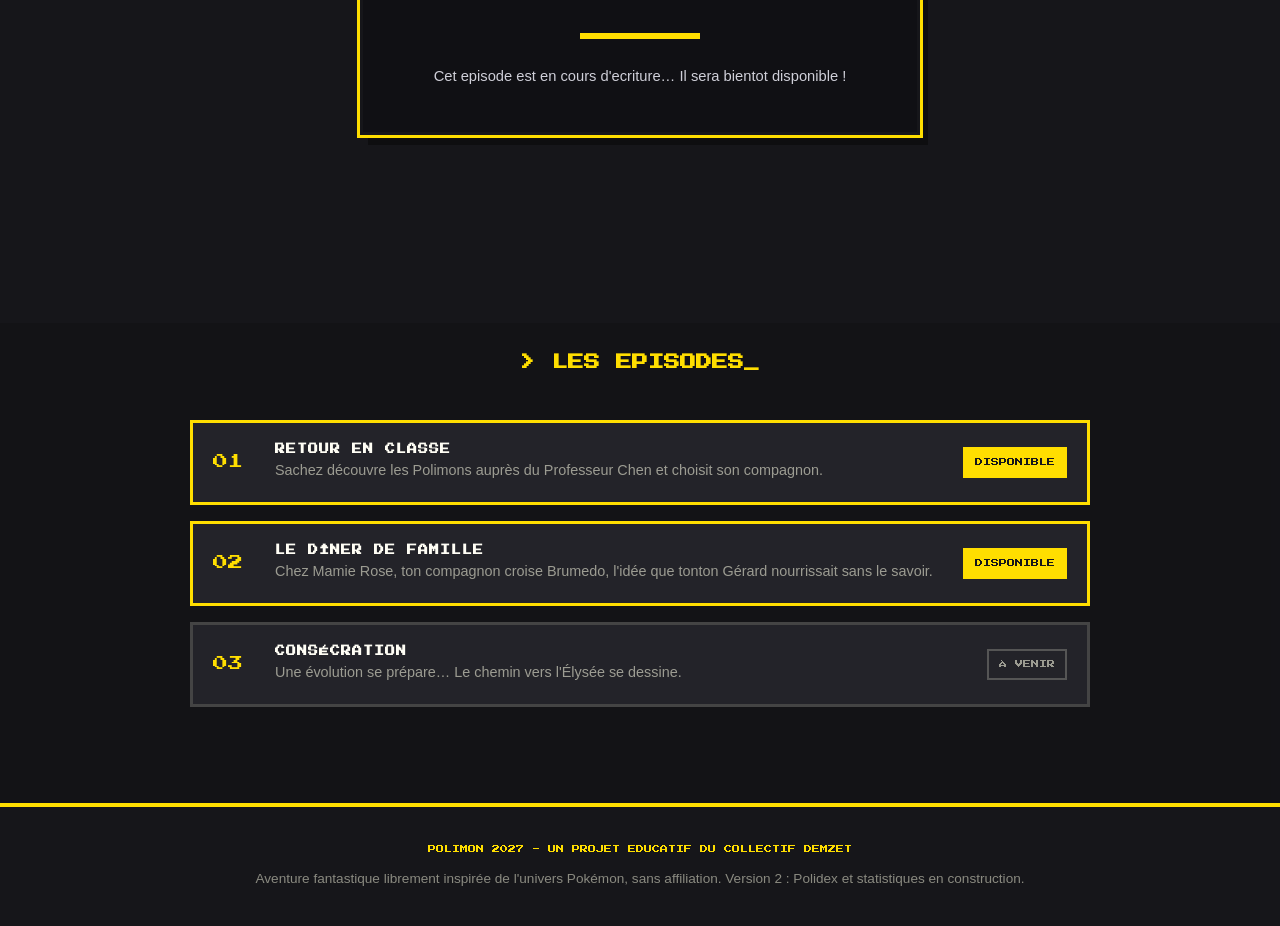
==== commit d7c3e7cf: "Add files via upload" ====
--- a/index.html
+++ b/index.html
@@ -45,7 +45,7 @@
 </div>
 
 <nav>
-  <a class="brand" href="#aventure" data-nav="aventure"><img src="images/logo-wordmark.png" alt="Polimon 2027"><!-- version du site : incrémenter à chaque mise en ligne --><span class="site-ver">v1.2</span></a>
+  <a class="brand" href="#aventure" data-nav="aventure"><img src="images/logo-wordmark.png" alt="Polimon 2027"><!-- version du site : incrémenter à chaque mise en ligne --><span class="site-ver">v1.3</span></a>
   <div class="links">
     <a class="navlink" href="#aventure" data-nav="aventure">AVENTURE</a>
     <a class="navlink" href="#polidex" data-nav="polidex">POLIDEX</a>
@@ -326,7 +326,7 @@
     <div class="combat-side" id="combat-side">
     <div class="space-header">
       <h2>⚔️ ESPACE COMBAT</h2>
-      <p>Choisis ton <b>dresseur</b> et ton adversaire, puis affronte-les dans le combat des <b>idées</b>.</p>
+      <p>Choisis ton <b>dresseur</b> et ton adversaire, puis affronte-les dans le combat des <b>idées</b>. Chaque victoire fait <b>évoluer ton Polimon</b> et révèle de <b>nouvelles cartes</b>.</p>
     </div>
 
     <!-- Sélection façon jeu vidéo : les dresseurs défilent -->
@@ -392,6 +392,16 @@
     </div>
     </div><!-- /combat-main -->
     </div><!-- /combat-flex -->
+
+    <!-- Le serment : débloquer un Polimon sans combattre, par une promesse -->
+    <div class="promise-box" id="promise-box">
+      <div class="pb-head">
+        <h3>🤝 LE SERMENT DU CITOYEN</h3>
+        <p>Pas envie de combattre ? Tu peux révéler le Polimon de ton choix en faisant une <b>promesse de citoyen</b>. Les <b>cartes spéciales</b>, elles, ne se gagnent qu'au combat !</p>
+      </div>
+      <div class="pb-rail" id="pbRail"></div>
+      <div class="pb-confirm" id="pbConfirm" hidden></div>
+    </div>
   </div>
 </section>
 
--- a/css/style.css
+++ b/css/style.css
@@ -3439,3 +3439,35 @@
   .cmp-slots{grid-template-columns:repeat(2,1fr);}
   .cprow{grid-template-columns:110px repeat(var(--cols,2), minmax(150px,1fr));}
 }
+
+/* ================================================================
+   v37 - LE SERMENT DU CITOYEN (débloquer un Polimon par promesse)
+   ================================================================ */
+.promise-box{
+  max-width:900px;margin:34px auto 0;
+  background:var(--noir2);border:3px solid #33333c;padding:20px 20px 22px;
+}
+.pb-head h3{font-family:'Press Start 2P',monospace;font-size:11px;color:var(--jaune);letter-spacing:1px;margin-bottom:10px;}
+.pb-head p{color:#9a9a90;font-size:.92rem;margin-bottom:16px;}
+.pb-rail{display:flex;gap:8px;flex-wrap:wrap;}
+.pb-tile{
+  display:flex;flex-direction:column;align-items:center;gap:5px;
+  width:78px;padding:9px 4px 8px;background:#1c1c22;border:2px solid #33333c;cursor:pointer;
+  transition:border-color .15s, transform .15s;
+}
+.pb-tile:hover{border-color:#8b8b98;transform:translateY(-2px);}
+.pb-q{
+  font-family:'Press Start 2P',monospace;font-size:17px;color:#c9d2ea;
+  text-shadow:0 0 10px rgba(150,180,255,.5);
+}
+.pb-n{color:#8b8b98;font-size:.72rem;}
+.pb-d{font-family:'Press Start 2P',monospace;font-size:5px;color:#cfcfc6;letter-spacing:.5px;}
+.pb-done{color:#9a9a90;padding:8px 2px;}
+.pb-confirm{
+  margin-top:16px;border-top:1px solid #2c2c34;padding-top:16px;text-align:center;
+}
+.pb-oath{
+  font-size:1.15rem;color:#f0f0e8;font-weight:600;margin-bottom:8px;line-height:1.5;
+}
+.pb-sub{color:#8b8b98;font-size:.85rem;margin-bottom:14px;}
+.pb-btns{display:flex;gap:10px;justify-content:center;flex-wrap:wrap;}
